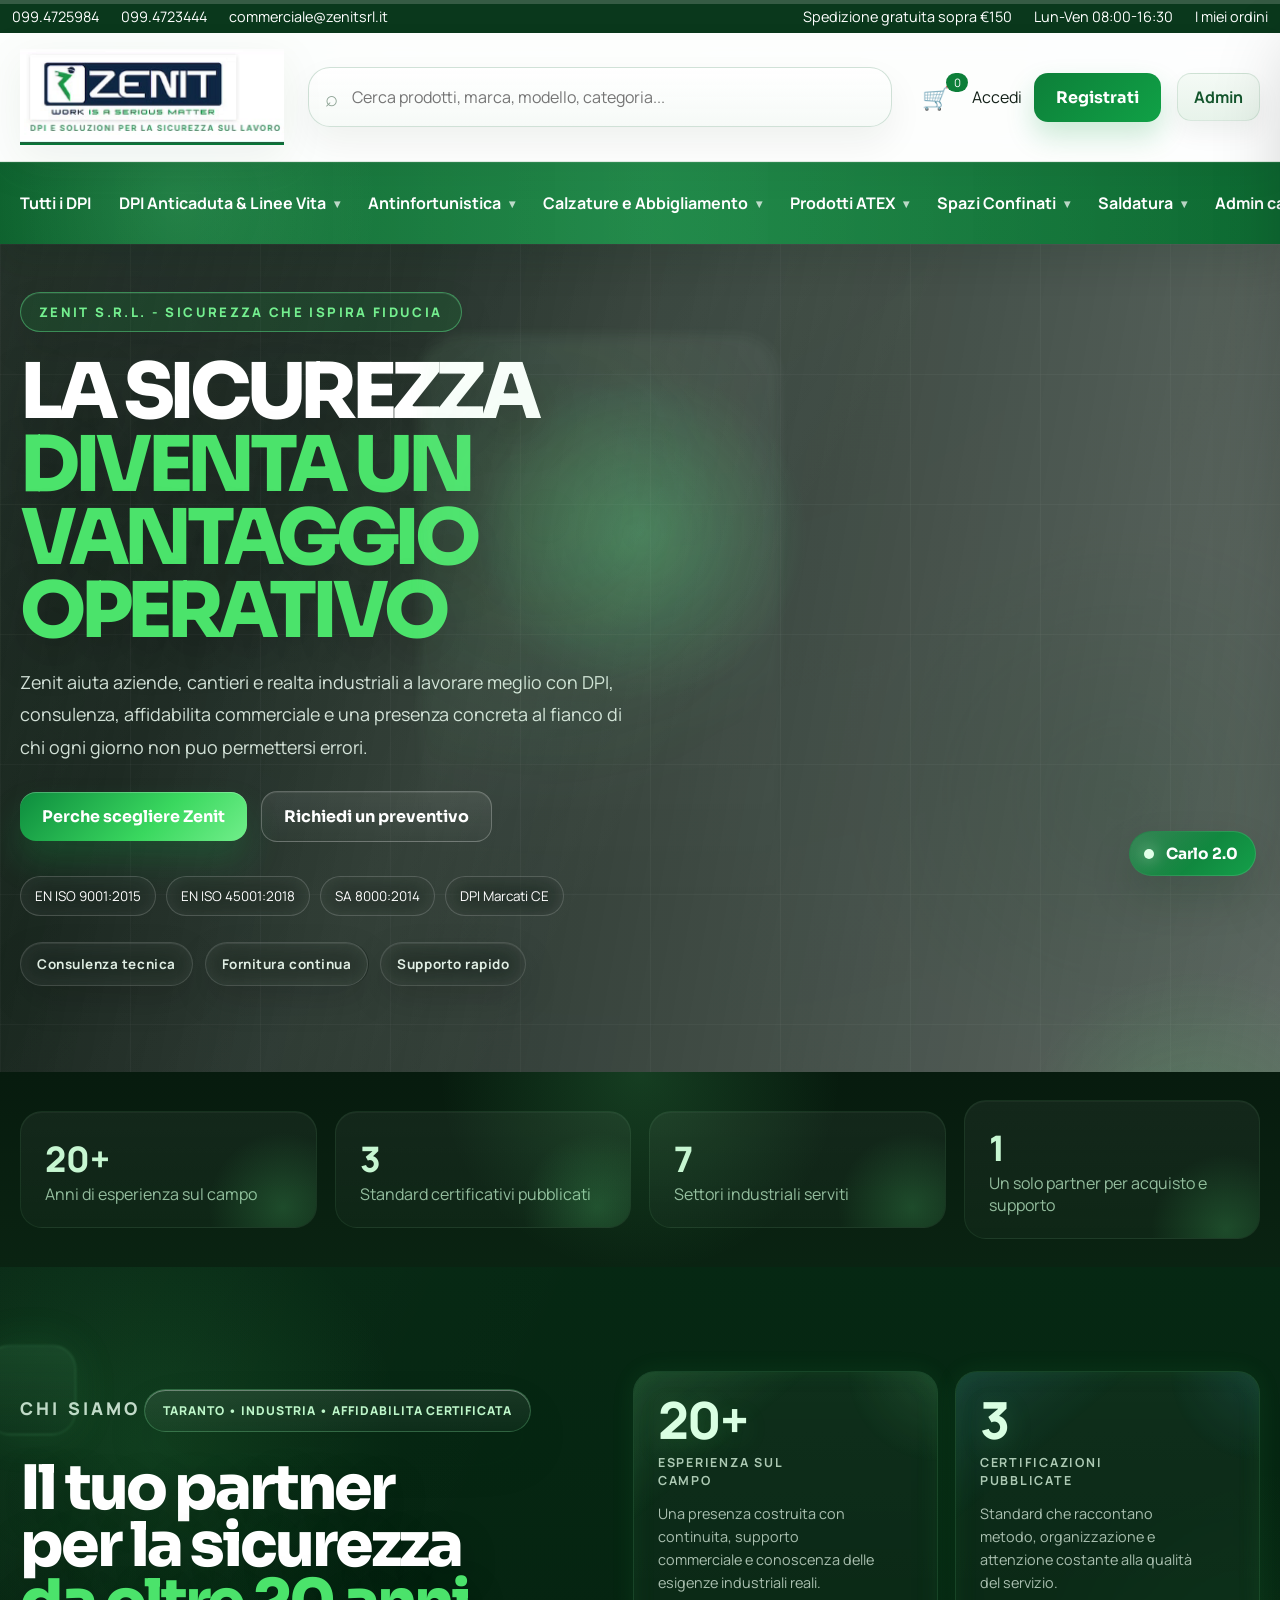
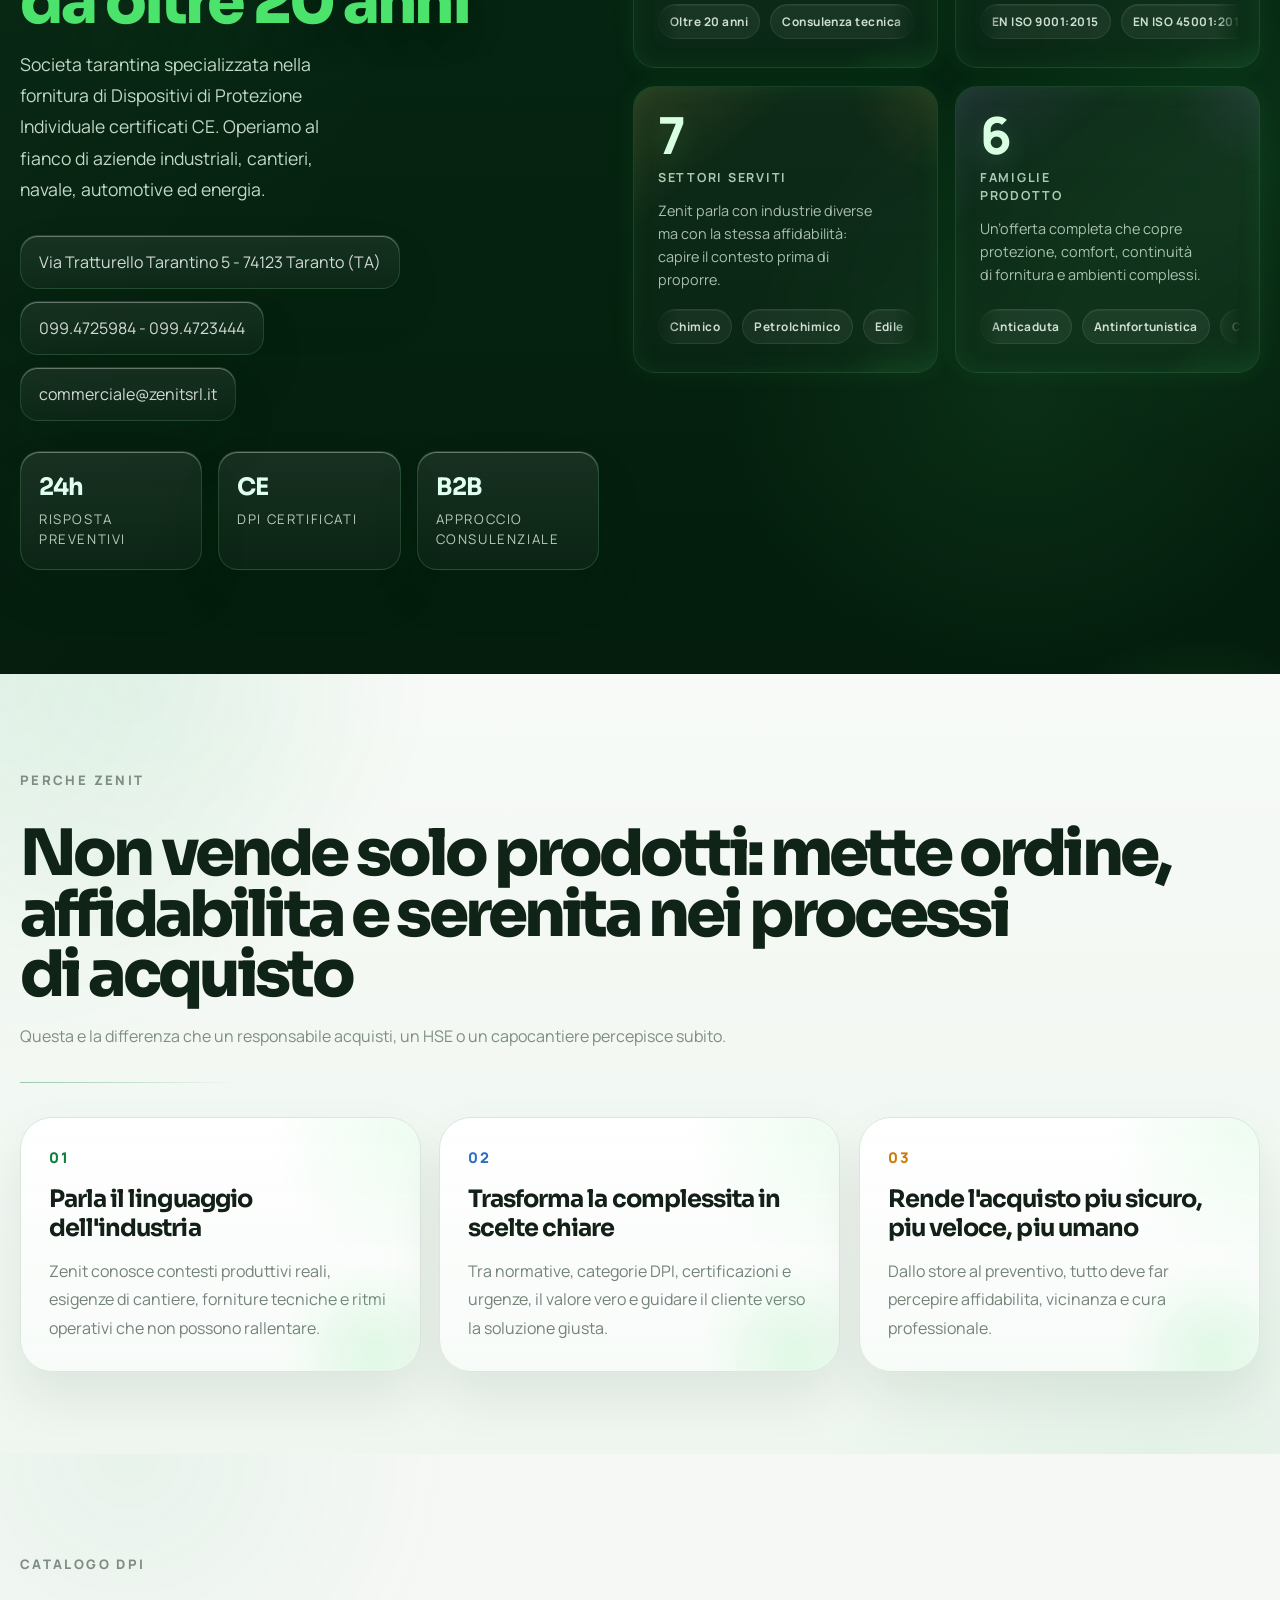
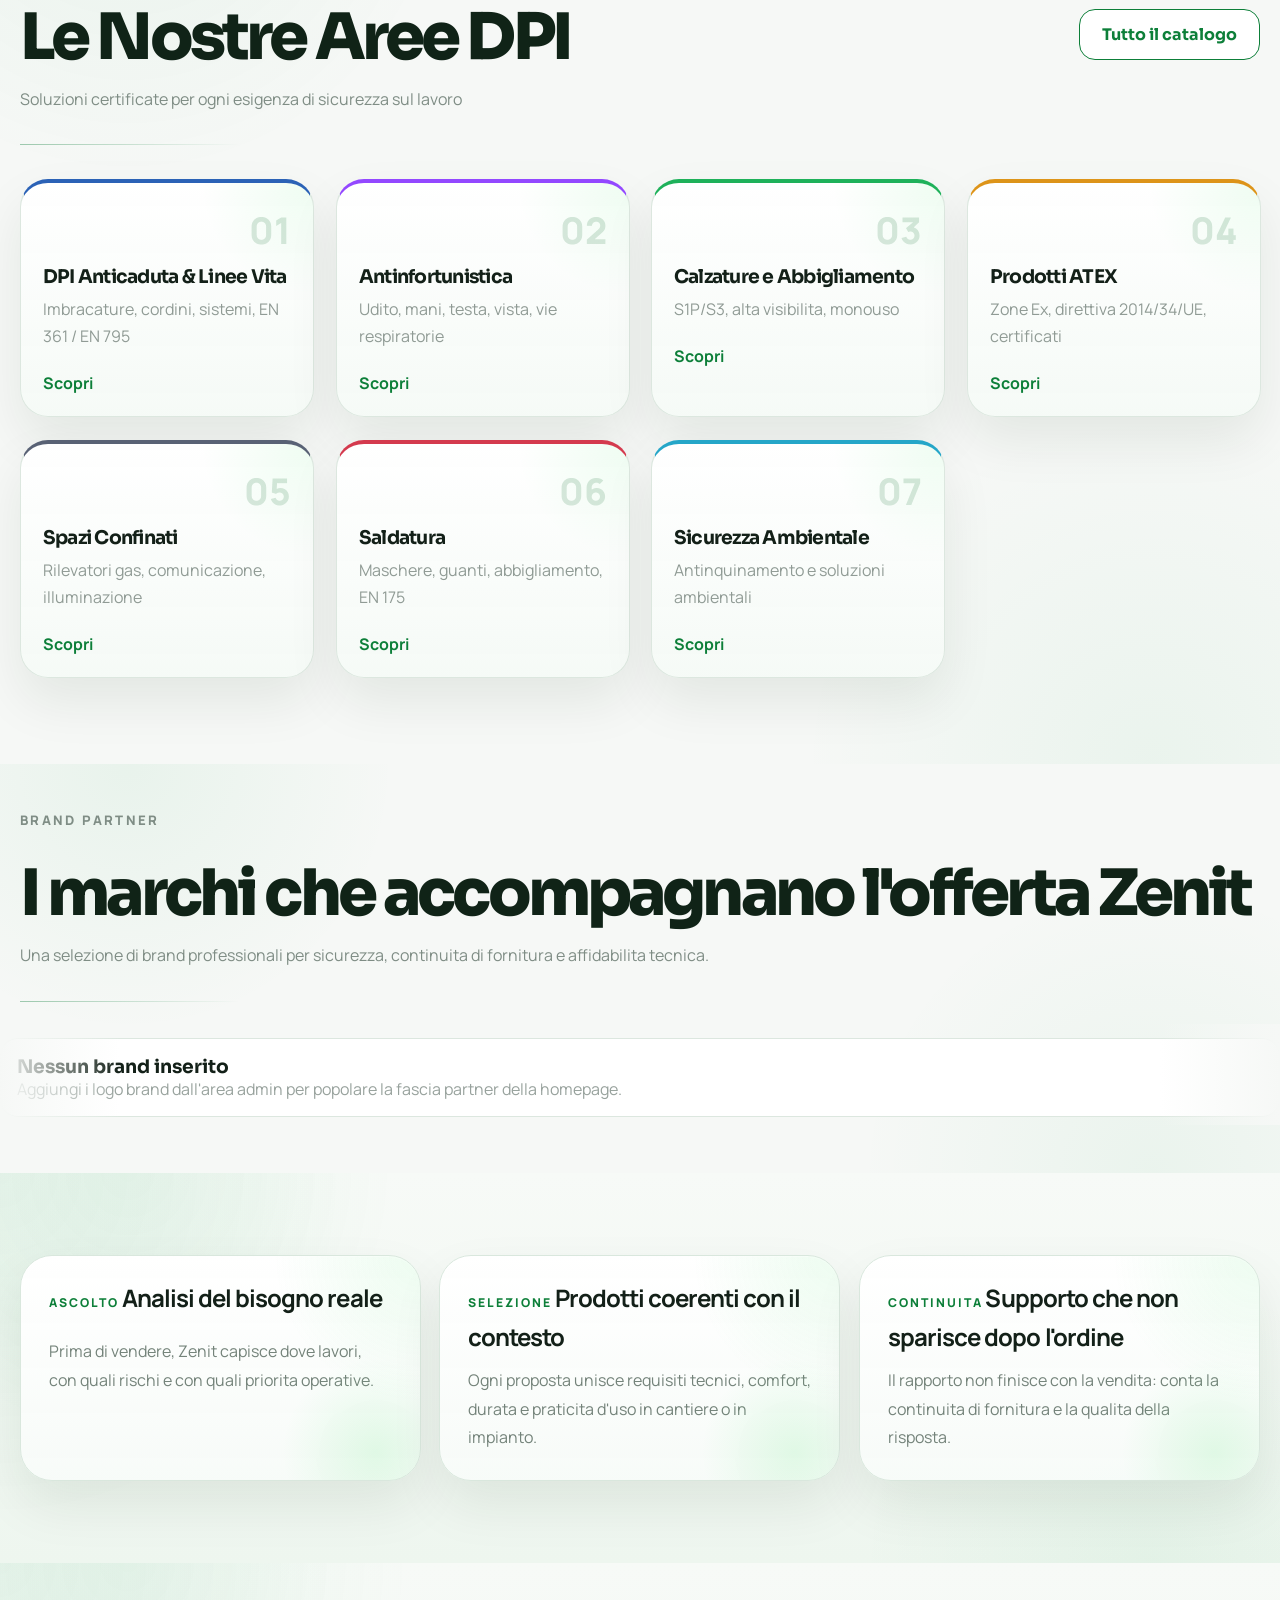
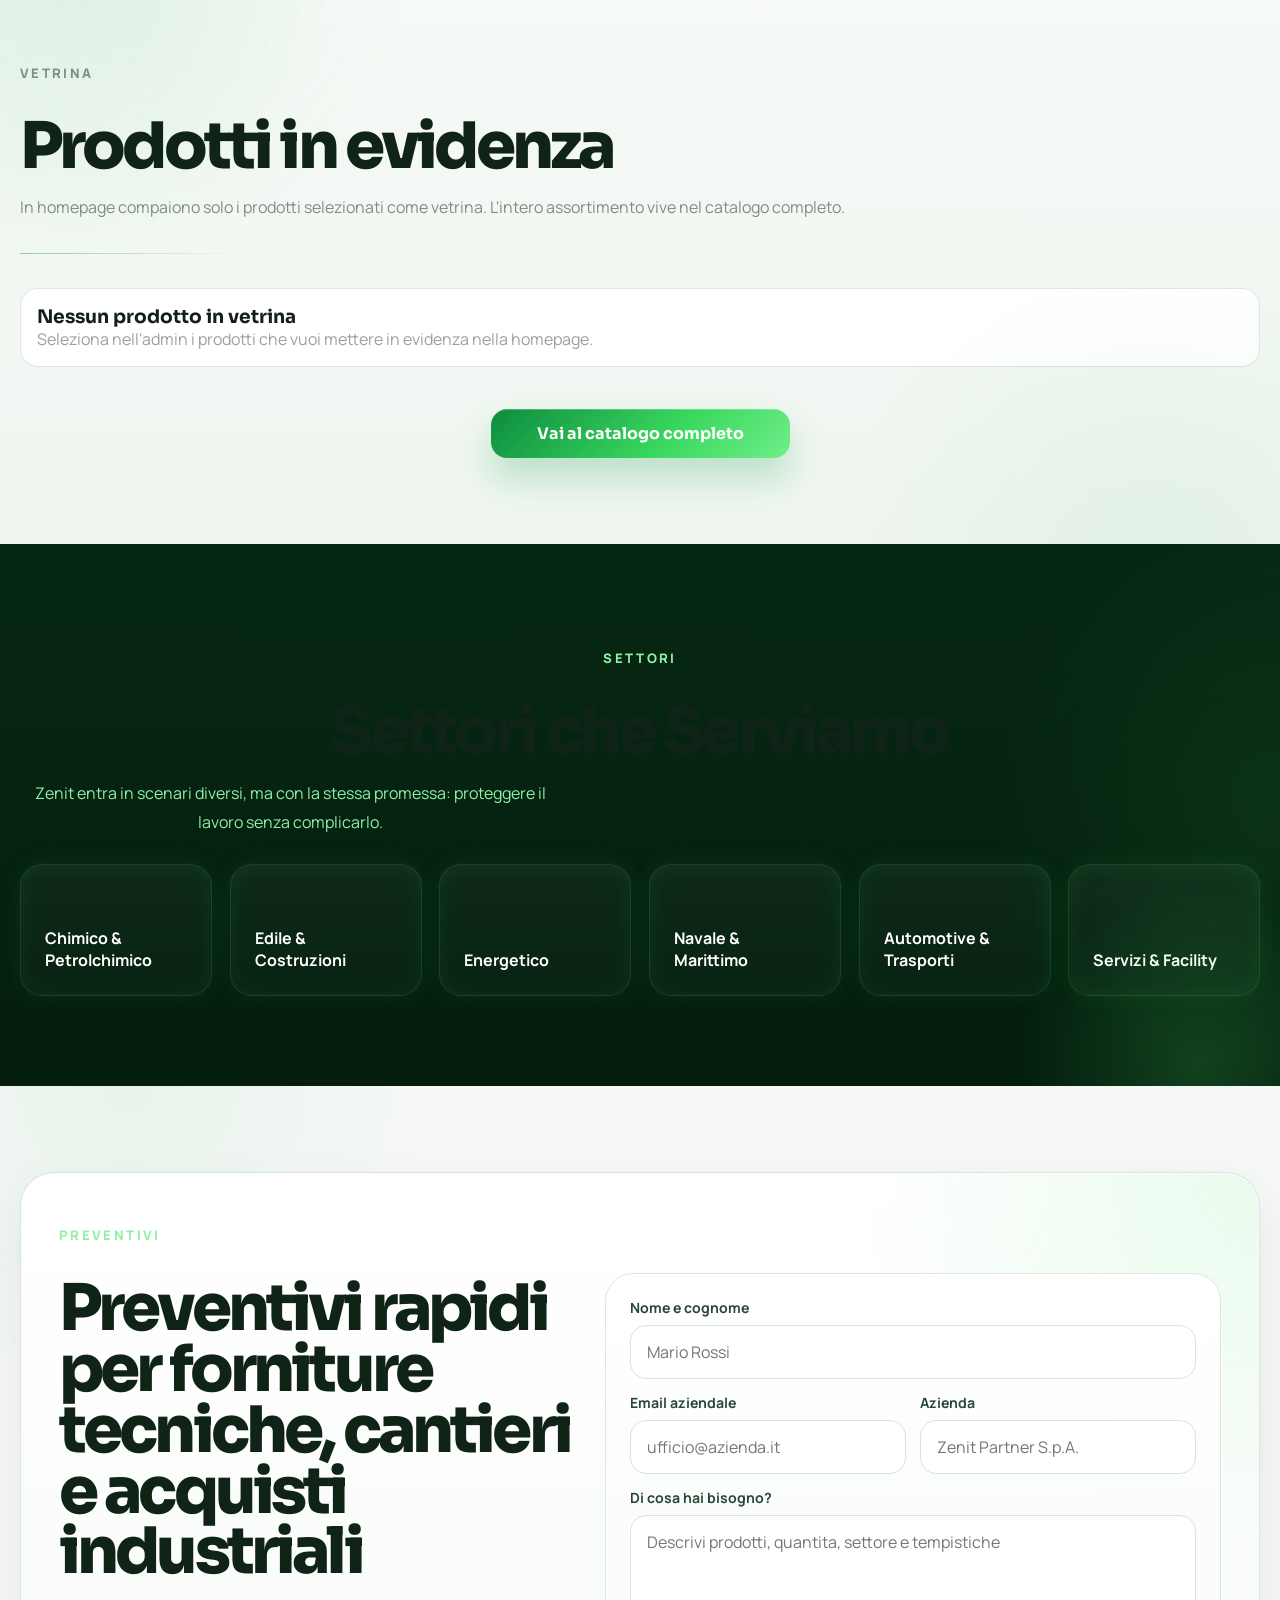
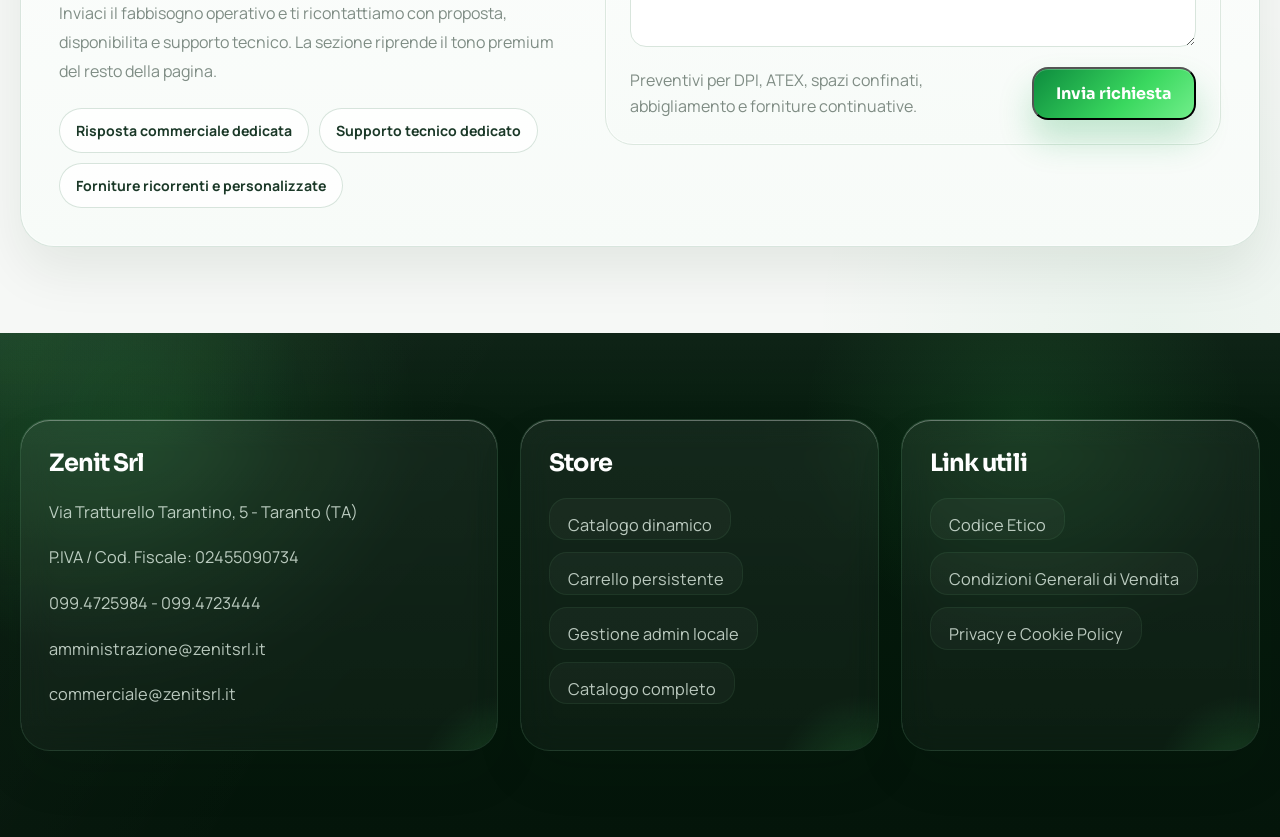
==== index.html @ 2240c5aa "Simplify hero and refine layout" ====
<!DOCTYPE html>
<html lang="it">
  <head>
    <meta charset="UTF-8" />
    <meta name="viewport" content="width=device-width, initial-scale=1.0" />
    <title>Zenit Srl | DPI e Store B2B</title>
    <meta
      name="description"
      content="Zenit Srl: DPI, anticaduta, antinfortunistica, ATEX, spazi confinati e store B2B con catalogo dinamico."
    />
    <meta name="robots" content="index, follow, max-image-preview:large, max-snippet:-1, max-video-preview:-1" />
    <link rel="canonical" href="https://zenitsrl.up.railway.app/" />
    <meta property="og:locale" content="it_IT" />
    <meta property="og:type" content="website" />
    <meta property="og:title" content="Zenit Srl | DPI e Store B2B" />
    <meta
      property="og:description"
      content="Zenit Srl fornisce DPI certificati, anticaduta, ATEX, spazi confinati e sicurezza industriale con store B2B dedicato."
    />
    <meta property="og:url" content="https://zenitsrl.up.railway.app/" />
    <meta property="og:site_name" content="Zenit Srl" />
    <meta property="og:image" content="https://zenitsrl.up.railway.app/zenit-logo-crop.png" />
    <meta name="twitter:card" content="summary_large_image" />
    <meta name="twitter:title" content="Zenit Srl | DPI e Store B2B" />
    <meta
      name="twitter:description"
      content="DPI certificati, anticaduta, ATEX, spazi confinati e catalogo professionale per aziende."
    />
    <meta name="twitter:image" content="https://zenitsrl.up.railway.app/zenit-logo-crop.png" />
    <script type="application/ld+json">
      {
        "@context": "https://schema.org",
        "@graph": [
          {
            "@type": "Organization",
            "@id": "https://zenitsrl.up.railway.app/#organization",
            "name": "Zenit Srl",
            "url": "https://zenitsrl.up.railway.app/",
            "logo": "https://zenitsrl.up.railway.app/zenit-logo-crop.png",
            "email": "commerciale@zenitsrl.it",
            "telephone": "+39-099-4725984",
            "sameAs": [
              "https://www.zenitsrl.it/"
            ]
          },
          {
            "@type": "LocalBusiness",
            "@id": "https://zenitsrl.up.railway.app/#localbusiness",
            "name": "Zenit Srl",
            "image": "https://zenitsrl.up.railway.app/zenit-logo-crop.png",
            "url": "https://zenitsrl.up.railway.app/",
            "telephone": "+39-099-4725984",
            "email": "commerciale@zenitsrl.it",
            "address": {
              "@type": "PostalAddress",
              "streetAddress": "Via Tratturello Tarantino, 5",
              "addressLocality": "Taranto",
              "postalCode": "74123",
              "addressRegion": "TA",
              "addressCountry": "IT"
            },
            "openingHours": "Mo-Fr 08:00-16:30",
            "areaServed": "IT",
            "priceRange": "EUR"
          },
          {
            "@type": "WebSite",
            "@id": "https://zenitsrl.up.railway.app/#website",
            "url": "https://zenitsrl.up.railway.app/",
            "name": "Zenit Srl",
            "publisher": {
              "@id": "https://zenitsrl.up.railway.app/#organization"
            },
            "inLanguage": "it-IT"
          }
        ]
      }
    </script>
    <link rel="preconnect" href="https://fonts.googleapis.com" />
    <link rel="preconnect" href="https://fonts.gstatic.com" crossorigin />
    <link
      href="https://fonts.googleapis.com/css2?family=Manrope:wght@400;500;600;700;800&family=Sora:wght@500;600;700;800&display=swap"
      rel="stylesheet"
    />
    <link rel="stylesheet" href="styles.css?v=20260418-adminframes" />
  </head>
  <body data-page="home">
    <div class="scroll-progress" aria-hidden="true">
      <span id="scroll-progress-bar"></span>
    </div>

    <div class="top-strip">
      <div class="top-strip__inner">
        <div class="top-strip__group">
          <span>099.4725984</span>
          <span>099.4723444</span>
          <span>commerciale@zenitsrl.it</span>
        </div>
        <div class="top-strip__group">
          <span>Spedizione gratuita sopra &euro;150</span>
          <span>Lun-Ven 08:00-16:30</span>
          <a href="ordini.html">I miei ordini</a>
        </div>
      </div>
    </div>

    <header class="main-header">
      <div class="container header-row">
        <a class="logo-block" href="#top" aria-label="Zenit Srl">
          <img class="logo-image" src="zenit-logo-crop.png" alt="Logo Zenit Srl" />
        </a>

        <label class="search-shell" aria-label="Cerca prodotti">
          <span class="search-icon">&#8981;</span>
          <input id="search-input" type="search" placeholder="Cerca prodotti, marca, modello, categoria..." />
        </label>

        <div class="header-cta">
          <button class="icon-cart" id="cart-button" type="button" aria-label="Apri carrello">
            &#128722;
            <span id="cart-count">0</span>
          </button>
          <div class="user-session" id="user-session"></div>
          <a class="ghost-button" href="admin-login.html">Admin</a>
        </div>
      </div>
    </header>

    <div class="mobile-catalog-toggle-wrap">
      <div class="container">
        <button class="mobile-catalog-toggle" id="catalog-nav-toggle" type="button" aria-expanded="false" aria-controls="catalog-nav">
          <span>Categorie</span>
        </button>
      </div>
    </div>

    <nav class="catalog-nav" id="catalog-nav">
      <div class="container catalog-nav__inner">
        <div class="nav-item nav-item--simple">
          <a class="nav-trigger nav-trigger--link" href="catalogo.html">Tutti i DPI</a>
        </div>

        <div class="nav-item">
          <button class="nav-trigger" type="button">DPI Anticaduta & Linee Vita</button>
          <div class="nav-dropdown">
            <div class="nav-dropdown__grid">
              <article>
                <span>Imbracature</span>
                <a href="catalogo.html?categoria=Anticaduta">Imbracature base</a>
                <a href="catalogo.html?categoria=Anticaduta">Imbracature professionali</a>
                <a href="catalogo.html?categoria=Anticaduta">Kit completi</a>
              </article>
              <article>
                <span>Sistemi</span>
                <a href="catalogo.html?categoria=Anticaduta">Cordini</a>
                <a href="catalogo.html?categoria=Anticaduta">Connettori</a>
                <a href="catalogo.html?categoria=Anticaduta">Ancoraggi e linee vita</a>
              </article>
            </div>
          </div>
        </div>

        <div class="nav-item">
          <button class="nav-trigger" type="button">Antinfortunistica</button>
          <div class="nav-dropdown">
            <div class="nav-dropdown__grid">
              <article>
                <span>Protezione personale</span>
                <a href="catalogo.html?categoria=Antinfortunistica">Testa</a>
                <a href="catalogo.html?categoria=Antinfortunistica">Vista</a>
                <a href="catalogo.html?categoria=Antinfortunistica">Udito</a>
              </article>
              <article>
                <span>Protezione operativa</span>
                <a href="catalogo.html?categoria=Antinfortunistica">Mani</a>
                <a href="catalogo.html?categoria=Antinfortunistica">Vie respiratorie</a>
                <a href="catalogo.html?categoria=Antinfortunistica">Monouso</a>
              </article>
            </div>
          </div>
        </div>

        <div class="nav-item">
          <button class="nav-trigger" type="button">Calzature e Abbigliamento</button>
          <div class="nav-dropdown">
            <div class="nav-dropdown__grid">
              <article>
                <span>Calzature</span>
                <a href="catalogo.html?categoria=Calzature%20e%20Abbigliamento">S1P</a>
                <a href="catalogo.html?categoria=Calzature%20e%20Abbigliamento">S3</a>
                <a href="catalogo.html?categoria=Calzature%20e%20Abbigliamento">Alte prestazioni</a>
              </article>
              <article>
                <span>Abbigliamento</span>
                <a href="catalogo.html?categoria=Calzature%20e%20Abbigliamento">Alta visibilita</a>
                <a href="catalogo.html?categoria=Calzature%20e%20Abbigliamento">Tecnico da cantiere</a>
                <a href="catalogo.html?categoria=Calzature%20e%20Abbigliamento">Multiprotezione</a>
              </article>
            </div>
          </div>
        </div>

        <div class="nav-item">
          <button class="nav-trigger" type="button">Prodotti ATEX</button>
          <div class="nav-dropdown">
            <div class="nav-dropdown__grid">
              <article>
                <span>Rilevazione</span>
                <a href="catalogo.html?categoria=ATEX">Rilevatori gas</a>
                <a href="catalogo.html?categoria=ATEX">Monitoraggio</a>
                <a href="catalogo.html?categoria=ATEX">Accessori certificati</a>
              </article>
              <article>
                <span>Ambienti Ex</span>
                <a href="catalogo.html?categoria=ATEX">Illuminazione ATEX</a>
                <a href="catalogo.html?categoria=ATEX">Strumentazione</a>
                <a href="catalogo.html?categoria=ATEX">Dispositivi portatili</a>
              </article>
            </div>
          </div>
        </div>

        <div class="nav-item">
          <button class="nav-trigger" type="button">Spazi Confinati</button>
          <div class="nav-dropdown">
            <div class="nav-dropdown__grid">
              <article>
                <span>Accesso e recupero</span>
                <a href="catalogo.html?categoria=Spazi%20Confinati">Treppiedi e davit</a>
                <a href="catalogo.html?categoria=Spazi%20Confinati">Recuperatori</a>
                <a href="catalogo.html?categoria=Spazi%20Confinati">Kit evacuazione</a>
              </article>
              <article>
                <span>Supporto operativo</span>
                <a href="catalogo.html?categoria=Spazi%20Confinati">Comunicazione</a>
                <a href="catalogo.html?categoria=Spazi%20Confinati">Ventilazione</a>
                <a href="catalogo.html?categoria=Spazi%20Confinati">Illuminazione</a>
              </article>
            </div>
          </div>
        </div>

        <div class="nav-item">
          <button class="nav-trigger" type="button">Saldatura</button>
          <div class="nav-dropdown">
            <div class="nav-dropdown__grid">
              <article>
                <span>Protezione saldatore</span>
                <a href="catalogo.html?categoria=Saldatura">Maschere</a>
                <a href="catalogo.html?categoria=Saldatura">Guanti</a>
                <a href="catalogo.html?categoria=Saldatura">Abbigliamento</a>
              </article>
              <article>
                <span>Complementi</span>
                <a href="catalogo.html?categoria=Saldatura">Consumabili</a>
                <a href="catalogo.html?categoria=Saldatura">Accessori</a>
                <a href="catalogo.html?categoria=Saldatura">Protezione area lavoro</a>
              </article>
            </div>
          </div>
        </div>

        <div class="nav-item nav-item--simple">
          <a class="nav-trigger nav-trigger--link" href="admin-login.html">Admin catalogo</a>
        </div>
      </div>
    </nav>

    <main id="top">
      <section class="hero reveal">
        <div class="container hero__inner">
          <div class="hero-copy">
            <span class="pill">ZENIT S.R.L. - SICUREZZA CHE ISPIRA FIDUCIA</span>
            <h1>
              LA SICUREZZA
              <span>DIVENTA UN VANTAGGIO OPERATIVO</span>
            </h1>
            <p>
              Zenit aiuta aziende, cantieri e realta industriali a lavorare meglio con DPI, consulenza,
              affidabilita commerciale e una presenza concreta al fianco di chi ogni giorno non puo permettersi errori.
            </p>
            <div class="hero-actions">
              <a class="primary-button" href="#why-zenit">Perche scegliere Zenit</a>
              <a class="secondary-button" href="#preventivo">Richiedi un preventivo</a>
            </div>
            <div class="cert-pill-row">
              <span>EN ISO 9001:2015</span>
              <span>EN ISO 45001:2018</span>
              <span>SA 8000:2014</span>
              <span>DPI Marcati CE</span>
            </div>
            <div class="hero-trust-strip" aria-label="Punti di forza Zenit">
              <span>Consulenza tecnica</span>
              <span>Fornitura continua</span>
              <span>Supporto rapido</span>
            </div>
          </div>
        </div>
      </section>

      <section class="stats-band reveal">
        <div class="container stats-band__inner">
          <article><strong>20+</strong><span>Anni di esperienza sul campo</span></article>
          <article><strong>3</strong><span>Standard certificativi pubblicati</span></article>
          <article><strong>7</strong><span>Settori industriali serviti</span></article>
          <article><strong>1</strong><span>Un solo partner per acquisto e supporto</span></article>
        </div>
      </section>

      <section class="dark-story reveal" id="chi-siamo">
        <div class="container dark-story__inner">
          <div class="dark-story__copy">
            <p class="section-kicker">Chi siamo</p>
            <span class="story-badge">Taranto • Industria • Affidabilita certificata</span>
            <h2>Il tuo partner<br />per la sicurezza<br /><span>da oltre 20 anni</span></h2>
            <p>
              Societa tarantina specializzata nella fornitura di Dispositivi di Protezione Individuale
              certificati CE. Operiamo al fianco di aziende industriali, cantieri, navale, automotive ed energia.
            </p>
            <div class="contact-mini">
              <span>Via Tratturello Tarantino 5 - 74123 Taranto (TA)</span>
              <span>099.4725984 - 099.4723444</span>
              <span>commerciale@zenitsrl.it</span>
            </div>
            <div class="story-trust-rail" aria-label="Punti di forza Zenit">
              <article>
                <strong>24h</strong>
                <span>Risposta preventivi</span>
              </article>
              <article>
                <strong>CE</strong>
                <span>DPI certificati</span>
              </article>
              <article>
                <strong>B2B</strong>
                <span>Approccio consulenziale</span>
              </article>
            </div>
          </div>
          <div class="dark-story__stats">
            <article class="story-stat-card story-stat-card--experience">
              <strong class="count-up" data-count="20" data-suffix="+">20+</strong>
              <span>Esperienza sul campo</span>
              <p>Una presenza costruita con continuita, supporto commerciale e conoscenza delle esigenze industriali reali.</p>
              <div class="story-scroll">
                <div class="story-scroll__track">
                  <em>Oltre 20 anni</em>
                  <em>Consulenza tecnica</em>
                  <em>Supporto operativo</em>
                  <em>Affiancamento commerciale</em>
                  <em>Risposte rapide</em>
                  <em>Oltre 20 anni</em>
                  <em>Consulenza tecnica</em>
                  <em>Supporto operativo</em>
                </div>
              </div>
            </article>
            <article class="story-stat-card story-stat-card--certs">
              <strong class="count-up" data-count="3">3</strong>
              <span>Certificazioni pubblicate</span>
              <p>Standard che raccontano metodo, organizzazione e attenzione costante alla qualità del servizio.</p>
              <div class="story-scroll">
                <div class="story-scroll__track">
                  <em>EN ISO 9001:2015</em>
                  <em>EN ISO 45001:2018</em>
                  <em>SA 8000:2014</em>
                  <em>EN ISO 9001:2015</em>
                  <em>EN ISO 45001:2018</em>
                  <em>SA 8000:2014</em>
                </div>
              </div>
            </article>
            <article class="story-stat-card story-stat-card--sectors">
              <strong class="count-up" data-count="7">7</strong>
              <span>Settori serviti</span>
              <p>Zenit parla con industrie diverse ma con la stessa affidabilità: capire il contesto prima di proporre.</p>
              <div class="story-scroll">
                <div class="story-scroll__track">
                  <em>Chimico</em>
                  <em>Petrolchimico</em>
                  <em>Edile</em>
                  <em>Energetico</em>
                  <em>Navale</em>
                  <em>Automotive</em>
                  <em>Servizi</em>
                  <em>Chimico</em>
                  <em>Petrolchimico</em>
                </div>
              </div>
            </article>
            <article class="story-stat-card story-stat-card--families">
              <strong class="count-up" data-count="6">6</strong>
              <span>Famiglie prodotto</span>
              <p>Un’offerta completa che copre protezione, comfort, continuità di fornitura e ambienti complessi.</p>
              <div class="story-scroll">
                <div class="story-scroll__track">
                  <em>Anticaduta</em>
                  <em>Antinfortunistica</em>
                  <em>Calzature</em>
                  <em>ATEX</em>
                  <em>Spazi confinati</em>
                  <em>Saldatura</em>
                  <em>Anticaduta</em>
                  <em>Antinfortunistica</em>
                </div>
              </div>
            </article>
          </div>
        </div>
      </section>

      <section class="love-grid reveal" id="why-zenit">
        <div class="container">
          <div class="section-head section-head--stacked">
            <div>
              <p class="section-kicker">Perche Zenit</p>
              <h2>Non vende solo prodotti: mette ordine, affidabilita e serenita nei processi di acquisto</h2>
              <p>Questa e la differenza che un responsabile acquisti, un HSE o un capocantiere percepisce subito.</p>
            </div>
          </div>
          <div class="love-grid__cards">
            <article class="love-card love-card--emerald">
              <span>01</span>
              <h3>Parla il linguaggio dell'industria</h3>
              <p>Zenit conosce contesti produttivi reali, esigenze di cantiere, forniture tecniche e ritmi operativi che non possono rallentare.</p>
            </article>
            <article class="love-card love-card--ice">
              <span>02</span>
              <h3>Trasforma la complessita in scelte chiare</h3>
              <p>Tra normative, categorie DPI, certificazioni e urgenze, il valore vero e guidare il cliente verso la soluzione giusta.</p>
            </article>
            <article class="love-card love-card--amber">
              <span>03</span>
              <h3>Rende l'acquisto piu sicuro, piu veloce, piu umano</h3>
              <p>Dallo store al preventivo, tutto deve far percepire affidabilita, vicinanza e cura professionale.</p>
            </article>
          </div>
        </div>
      </section>

      <section class="areas reveal" id="aree">
        <div class="container">
          <div class="section-head">
            <div>
              <p class="section-kicker">Catalogo DPI</p>
              <h2>Le Nostre Aree DPI</h2>
              <p>Soluzioni certificate per ogni esigenza di sicurezza sul lavoro</p>
            </div>
            <a class="outline-button" href="catalogo.html">Tutto il catalogo</a>
          </div>
          <div class="areas-grid">
            <article class="area-card tone-blue"><span>01</span><h3>DPI Anticaduta & Linee Vita</h3><p>Imbracature, cordini, sistemi, EN 361 / EN 795</p><a href="catalogo.html?categoria=Anticaduta">Scopri</a></article>
            <article class="area-card tone-purple"><span>02</span><h3>Antinfortunistica</h3><p>Udito, mani, testa, vista, vie respiratorie</p><a href="catalogo.html?categoria=Antinfortunistica">Scopri</a></article>
            <article class="area-card tone-green"><span>03</span><h3>Calzature e Abbigliamento</h3><p>S1P/S3, alta visibilita, monouso</p><a href="catalogo.html?categoria=Calzature%20e%20Abbigliamento">Scopri</a></article>
            <article class="area-card tone-amber"><span>04</span><h3>Prodotti ATEX</h3><p>Zone Ex, direttiva 2014/34/UE, certificati</p><a href="catalogo.html?categoria=ATEX">Scopri</a></article>
            <article class="area-card tone-slate"><span>05</span><h3>Spazi Confinati</h3><p>Rilevatori gas, comunicazione, illuminazione</p><a href="catalogo.html?categoria=Spazi%20Confinati">Scopri</a></article>
            <article class="area-card tone-rose"><span>06</span><h3>Saldatura</h3><p>Maschere, guanti, abbigliamento, EN 175</p><a href="catalogo.html?categoria=Saldatura">Scopri</a></article>
            <article class="area-card tone-cyan"><span>07</span><h3>Sicurezza Ambientale</h3><p>Antinquinamento e soluzioni ambientali</p><a href="catalogo.html">Scopri</a></article>
          </div>
        </div>
      </section>

      <section class="brands-strip reveal">
        <div class="container">
          <div class="section-head section-head--stacked brands-head">
            <div>
              <p class="section-kicker">Brand partner</p>
              <h2>I marchi che accompagnano l'offerta Zenit</h2>
              <p>Una selezione di brand professionali per sicurezza, continuita di fornitura e affidabilita tecnica.</p>
            </div>
          </div>
        </div>
        <div class="brands-marquee" aria-label="Brand partner Zenit">
          <div class="brands-track" id="brands-track"></div>
        </div>
      </section>

      <section class="method-strip reveal">
        <div class="container method-strip__inner">
          <article>
            <span>Ascolto</span>
            <strong>Analisi del bisogno reale</strong>
            <p>Prima di vendere, Zenit capisce dove lavori, con quali rischi e con quali priorita operative.</p>
          </article>
          <article>
            <span>Selezione</span>
            <strong>Prodotti coerenti con il contesto</strong>
            <p>Ogni proposta unisce requisiti tecnici, comfort, durata e praticita d'uso in cantiere o in impianto.</p>
          </article>
          <article>
            <span>Continuita</span>
            <strong>Supporto che non sparisce dopo l'ordine</strong>
            <p>Il rapporto non finisce con la vendita: conta la continuita di fornitura e la qualita della risposta.</p>
          </article>
        </div>
      </section>

      <section class="featured reveal" id="featured">
        <div class="container">
          <div class="section-head">
            <div>
              <p class="section-kicker">Vetrina</p>
              <h2>Prodotti in evidenza</h2>
              <p>In homepage compaiono solo i prodotti selezionati come vetrina. L'intero assortimento vive nel catalogo completo.</p>
            </div>
          </div>
          <div class="product-grid" id="product-grid" aria-live="polite"></div>
          <div class="featured-cta">
            <a class="primary-button large" href="catalogo.html">Vai al catalogo completo</a>
          </div>
        </div>
      </section>

      <section class="sectors reveal" id="settori">
        <div class="container">
          <div class="sectors-head">
            <p class="section-kicker">Settori</p>
            <h2>Settori che Serviamo</h2>
            <p>Zenit entra in scenari diversi, ma con la stessa promessa: proteggere il lavoro senza complicarlo.</p>
          </div>
          <div class="sectors-grid">
            <article><strong>Chimico & Petrolchimico</strong></article>
            <article><strong>Edile & Costruzioni</strong></article>
            <article><strong>Energetico</strong></article>
            <article><strong>Navale & Marittimo</strong></article>
            <article><strong>Automotive & Trasporti</strong></article>
            <article><strong>Servizi & Facility</strong></article>
          </div>
        </div>
      </section>

      <section class="quote-panel reveal" id="preventivo">
        <div class="container quote-panel__inner">
          <div class="quote-panel__copy">
            <p class="section-kicker">Preventivi</p>
            <h2>Preventivi rapidi per forniture tecniche, cantieri e acquisti industriali</h2>
            <p>
              Inviaci il fabbisogno operativo e ti ricontattiamo con proposta, disponibilita e supporto
              tecnico. La sezione riprende il tono premium del resto della pagina.
            </p>
            <div class="quote-benefits">
              <span>Risposta commerciale dedicata</span>
              <span>Supporto tecnico dedicato</span>
              <span>Forniture ricorrenti e personalizzate</span>
            </div>
          </div>
          <form class="quote-form quote-form--card">
            <div class="form-field full-span">
              <label for="quote-name">Nome e cognome</label>
              <input id="quote-name" type="text" placeholder="Mario Rossi" aria-label="Nome e cognome" />
            </div>
            <div class="form-field">
              <label for="quote-email">Email aziendale</label>
              <input id="quote-email" type="email" placeholder="ufficio@azienda.it" aria-label="Email aziendale" />
            </div>
            <div class="form-field">
              <label for="quote-company">Azienda</label>
              <input id="quote-company" type="text" placeholder="Zenit Partner S.p.A." aria-label="Azienda" />
            </div>
            <div class="form-field full-span">
              <label for="quote-request">Di cosa hai bisogno?</label>
              <textarea id="quote-request" placeholder="Descrivi prodotti, quantita, settore e tempistiche"></textarea>
            </div>
            <div class="quote-form__footer full-span">
              <p>Preventivi per DPI, ATEX, spazi confinati, abbigliamento e forniture continuative.</p>
              <button class="primary-button" type="button">Invia richiesta</button>
            </div>
          </form>
        </div>
      </section>

      <section class="admin-panel reveal" id="admin">
        <div class="container admin-panel__inner">
          <div class="admin-login-panel" id="admin-login">
            <div class="section-head section-head--admin">
              <div>
                <p class="section-kicker">Accesso admin</p>
                <h2>Apri la scheda admin riservata</h2>
                <p>Solo l'admin può creare, aggiornare o rimuovere i prodotti del catalogo pubblico.</p>
              </div>
            </div>
            <div class="admin-access-card">
              <a class="primary-button" href="admin-login.html">Apri login admin</a>
            </div>
            <div class="admin-login-card" id="admin-login-card" hidden>
              <form class="admin-login-form" id="admin-login-form" autocomplete="off">
                <div class="form-field">
                  <label for="admin-username">Username</label>
                  <input
                    id="admin-username"
                    name="username"
                    type="text"
                    required
                    placeholder="Inserisci username admin"
                    autocomplete="off"
                    autocapitalize="none"
                    autocorrect="off"
                    spellcheck="false"
                  />
                </div>
                <div class="form-field">
                  <label for="admin-password">Password</label>
                  <input
                    id="admin-password"
                    name="password"
                    type="password"
                    required
                    placeholder="Inserisci password"
                    autocomplete="new-password"
                  />
                </div>
                <div class="admin-login-form__footer">
                  <p id="admin-login-message">Inserisci le credenziali admin per sbloccare la gestione del catalogo.</p>
                  <button class="primary-button" type="submit">Accedi all'admin</button>
                </div>
              </form>
            </div>
          </div>

          <div class="admin-protected" id="admin-protected" hidden>
            <div class="section-head section-head--admin">
              <div>
                <p class="section-kicker">Admin</p>
                <h2>Gestione Catalogo</h2>
                <p>Aggiungi prodotti personalizzati del sito e falli comparire automaticamente nel catalogo pubblico.</p>
              </div>
              <button class="ghost-button" id="admin-logout" type="button">Esci</button>
            </div>
            <div class="admin-grid">
              <div class="admin-column">
                <form class="admin-form" id="admin-form">
                  <div class="form-field">
                    <label for="admin-name">Nome prodotto</label>
                    <input id="admin-name" name="name" type="text" required placeholder="Imbracatura anticaduta X-Pro" />
                  </div>
                  <div class="form-field">
                    <label for="admin-category">Categoria</label>
                    <input id="admin-category" name="category" type="text" required placeholder="Anticaduta" />
                  </div>
                  <div class="form-field">
                    <label for="admin-brand">Brand</label>
                    <input id="admin-brand" name="brand" type="text" required placeholder="IRUDEK" />
                  </div>
                  <div class="form-field">
                    <label for="admin-subtitle">Sottotitolo</label>
                    <input id="admin-subtitle" name="subtitle" type="text" placeholder="Imbracatura professionale" />
                  </div>
                  <div class="form-field">
                    <label for="admin-price">Prezzo (&euro;)</label>
                    <input id="admin-price" name="price" type="number" min="0" step="0.01" required placeholder="129" />
                  </div>
                  <div class="form-field">
                    <label for="admin-tags">Tag</label>
                    <input id="admin-tags" name="tags" type="text" placeholder="EN 361, TOP, ATEX" />
                  </div>
                  <div class="form-field full-span">
                    <label for="admin-description">Descrizione</label>
                    <textarea id="admin-description" name="description" placeholder="Caratteristiche, certificazioni, note tecniche"></textarea>
                  </div>
                  <div class="form-field full-span">
                    <label for="admin-image">URL immagine</label>
                    <input id="admin-image" name="image" type="url" placeholder="https://..." />
                  </div>
                  <div class="form-field full-span">
                    <label for="admin-image-file">Oppure carica immagine</label>
                    <input id="admin-image-file" name="imageFile" type="file" accept="image/*" />
                  </div>
                  <label class="admin-checkbox full-span" for="admin-showcase">
                    <input id="admin-showcase" name="showcase" type="checkbox" checked />
                    <span>Mostra questo prodotto nella vetrina della homepage</span>
                  </label>
                  <div class="admin-form__footer full-span">
                    <p>I prodotti vengono salvati nel browser. Puoi decidere se mostrarli solo nel catalogo completo oppure anche nella vetrina della home.</p>
                    <button class="primary-button" type="submit">Aggiungi prodotto</button>
                  </div>
                </form>

                <div class="admin-list-card">
                  <div class="admin-list-card__head">
                    <h3>Prodotti inseriti</h3>
                    <span id="admin-product-count">0 prodotti</span>
                  </div>
                  <div class="admin-product-list" id="admin-product-list"></div>
                </div>
              </div>

              <div class="admin-column">
                <form class="admin-form admin-form--brand" id="brand-form">
                  <div class="form-field">
                    <label for="brand-name">Nome brand</label>
                    <input id="brand-name" name="brandName" type="text" required placeholder="IRUDEK" />
                  </div>
                  <div class="form-field">
                    <label for="brand-label">Descrizione breve</label>
                    <input id="brand-label" name="brandLabel" type="text" placeholder="Anticaduta professionale" />
                  </div>
                  <div class="form-field full-span">
                    <label for="brand-website">Sito ufficiale brand</label>
                    <input id="brand-website" name="brandWebsite" type="url" placeholder="https://www.brand.com" />
                  </div>
                  <div class="form-field full-span">
                    <label for="brand-notes">Note conoscitive per Carlo 2.0</label>
                    <textarea
                      id="brand-notes"
                      name="brandNotes"
                      placeholder="Inserisci qui informazioni importanti trovate sul web: specializzazione, categorie forti, certificazioni, settori serviti..."
                    ></textarea>
                  </div>
                  <div class="form-field full-span">
                    <label for="brand-logo">URL logo brand</label>
                    <input id="brand-logo" name="brandLogo" type="url" placeholder="https://..." />
                  </div>
                  <div class="form-field full-span">
                    <label for="brand-logo-file">Oppure carica logo brand</label>
                    <input id="brand-logo-file" name="brandLogoFile" type="file" accept="image/*" />
                  </div>
                  <div class="admin-form__footer full-span">
                    <p>I brand aggiunti qui scorrono nella fascia partner della homepage con il loro logo.</p>
                    <button class="primary-button" type="submit">Aggiungi brand</button>
                  </div>
                </form>

                <div class="admin-list-card">
                  <div class="admin-list-card__head">
                    <h3>Brand inseriti</h3>
                    <span id="brand-count">0 brand</span>
                  </div>
                  <div class="admin-brand-list" id="admin-brand-list"></div>
                </div>
              </div>
            </div>
          </div>
        </div>
      </section>

      <footer class="site-footer reveal" id="contatti">
        <div class="container footer-grid">
          <div class="footer-card footer-card--company">
            <h3>Zenit Srl</h3>
            <p>Via Tratturello Tarantino, 5 - Taranto (TA)</p>
            <p>P.IVA / Cod. Fiscale: 02455090734</p>
            <p><a href="tel:+390994725984">099.4725984</a> - <a href="tel:+390994723444">099.4723444</a></p>
            <p><a href="mailto:amministrazione@zenitsrl.it">amministrazione@zenitsrl.it</a></p>
            <p><a href="mailto:commerciale@zenitsrl.it">commerciale@zenitsrl.it</a></p>
          </div>
          <div class="footer-card" id="store-bottom">
            <h3>Store</h3>
            <div class="footer-links">
              <a href="#featured">Catalogo dinamico</a>
              <a href="#cart-drawer" data-open-cart="true">Carrello persistente</a>
              <a href="admin-login.html">Gestione admin locale</a>
              <a href="catalogo.html">Catalogo completo</a>
            </div>
          </div>
          <div class="footer-card">
            <h3>Link utili</h3>
            <div class="footer-links">
              <a href="mailto:commerciale@zenitsrl.it?subject=Richiesta%20Codice%20Etico%20Zenit">Codice Etico</a>
              <a href="mailto:commerciale@zenitsrl.it?subject=Richiesta%20Condizioni%20Generali%20di%20Vendita%20Zenit">Condizioni Generali di Vendita</a>
              <a href="mailto:commerciale@zenitsrl.it?subject=Richiesta%20Privacy%20e%20Cookie%20Policy%20Zenit">Privacy e Cookie Policy</a>
            </div>
          </div>
        </div>
      </footer>
    </main>

    <aside class="cart-drawer" id="cart-drawer" aria-hidden="true">
      <div class="cart-drawer__header">
        <div><p class="section-kicker">Store</p><h2>Carrello</h2></div>
        <button class="close-cart" id="close-cart" type="button" aria-label="Chiudi carrello">&times;</button>
      </div>
      <div class="cart-items" id="cart-items"></div>
      <div class="cart-summary">
        <div><span>Totale</span><strong id="cart-total">&euro;0,00</strong></div>
        <button class="primary-button full-width" id="cart-checkout-button" type="button">Procedi con la richiesta ordine</button>
      </div>
    </aside>

    <aside class="assistant-widget" id="assistant-widget" aria-live="polite">
      <button class="assistant-toggle" id="assistant-toggle" type="button" aria-expanded="false" aria-controls="assistant-panel">
        <span class="assistant-toggle__dot"></span>
        <span class="assistant-toggle__label">Carlo 2.0</span>
      </button>
      <div class="assistant-panel" id="assistant-panel" hidden>
        <div class="assistant-panel__header">
          <div class="assistant-identity">
            <span class="assistant-avatar" aria-hidden="true">
              <span></span>
            </span>
            <div>
            <p class="section-kicker">Supporto virtuale</p>
            <h3>Carlo 2.0, AI dedicata ai settori Zenit</h3>
              <p class="assistant-subtitle">Consulente virtuale per chimico, petrolchimico, edile, navale, energetico, automotive e servizi.</p>
            </div>
          </div>
          <button class="assistant-close" id="assistant-close" type="button" aria-label="Chiudi assistente">&times;</button>
        </div>
        <div class="assistant-statusbar">
          <span class="assistant-status-pill assistant-status-pill--online">Online</span>
          <span class="assistant-status-pill" id="assistant-status-copy">AI settoriale Zenit attiva</span>
        </div>
        <div class="assistant-messages" id="assistant-messages">
          <article class="assistant-message assistant-message--bot">
            <strong>Carlo 2.0</strong>
            <p>Ciao, dimmi pure di cosa hai bisogno.</p>
          </article>
        </div>
        <form class="assistant-form" id="assistant-form">
          <input
            id="assistant-input"
            name="assistantQuestion"
            type="text"
            placeholder="Scrivi una domanda, ad esempio: lavoro nel petrolchimico, cosa mi consigli?"
            autocomplete="off"
          />
          <button type="submit" class="primary-button">Invia</button>
        </form>
        <div class="assistant-admin" id="assistant-admin-panel" hidden></div>
      </div>
    </aside>

    <div class="backdrop" id="backdrop" hidden></div>
    <script src="app.js?v=20260418-adminframes"></script>
  </body>
</html>
---- styles.css ----
:root {
  --green-900: #062813;
  --green-800: #0a381c;
  --green-700: #0d7f39;
  --green-600: #10a146;
  --green-500: #4be36b;
  --text: #132018;
  --muted: #7e8c84;
  --line: #dce7df;
  --bg: #f6f8f6;
  --panel: #ffffff;
  --shadow: 0 18px 42px rgba(8, 40, 19, 0.08);
  --container: 1250px;
  --radius-xl: 34px;
  --radius-lg: 24px;
  --radius-md: 18px;
}

*,
*::before,
*::after {
  box-sizing: border-box;
}

html {
  scroll-behavior: smooth;
}

body {
  margin: 0;
  font-family: "Manrope", sans-serif;
  color: var(--text);
  background:
    radial-gradient(circle at top center, rgba(14, 161, 70, 0.05), transparent 28%),
    #f7f8f7;
  overflow-x: hidden;
}

h1,
h2,
h3,
h4,
.nav-trigger,
.register-button,
.primary-button,
.secondary-button,
.outline-button {
  font-family: "Sora", sans-serif;
}

a {
  text-decoration: none;
  color: inherit;
}

button,
input,
textarea {
  font: inherit;
}

img {
  max-width: 100%;
  display: block;
}

.container {
  width: min(calc(100% - 40px), var(--container));
  margin: 0 auto;
}

.top-strip {
  background: var(--green-800);
  color: #fff;
  font-size: 0.9rem;
}

.top-strip__inner,
.top-strip__group,
.header-row,
.header-cta,
.catalog-nav__inner,
.hero-actions,
.cert-pill-row,
.stats-band__inner,
.section-head,
.filters,
.quote-benefits,
.quote-panel__inner,
.quote-form__footer,
.footer-grid,
.cart-drawer__header,
.cart-summary {
  display: flex;
  align-items: center;
}

.top-strip__inner {
  justify-content: space-between;
  width: min(calc(100% - 24px), 100%);
  margin: 0 auto;
  padding: 7px 0;
}

.top-strip__group {
  gap: 22px;
  flex-wrap: wrap;
}

.main-header {
  position: sticky;
  top: 0;
  z-index: 20;
  background: rgba(255, 255, 255, 0.96);
  backdrop-filter: blur(12px);
  border-bottom: 1px solid #eef3ef;
  transition:
    background 220ms ease,
    box-shadow 220ms ease,
    border-color 220ms ease,
    transform 220ms ease;
}

.main-header.is-condensed {
  background: rgba(255, 255, 255, 0.9);
  border-bottom-color: rgba(211, 225, 216, 0.92);
  box-shadow: 0 20px 46px rgba(3, 28, 12, 0.08);
}

.header-row {
  justify-content: space-between;
  gap: 24px;
  padding: 14px 0;
}

.logo-block {
  min-width: 250px;
  display: flex;
  align-items: center;
}

.logo-image {
  width: 250px;
  height: auto;
  object-fit: contain;
  filter: drop-shadow(0 10px 18px rgba(6, 40, 19, 0.08));
}

.search-shell {
  flex: 1;
  display: flex;
  align-items: center;
  gap: 12px;
  min-width: 240px;
  padding: 0 16px;
  height: 56px;
  border: 1px solid #dfe9e2;
  border-radius: 18px;
  background: #fff;
  box-shadow: 0 10px 22px rgba(0, 0, 0, 0.045);
  transition:
    border-color 180ms ease,
    box-shadow 180ms ease,
    transform 180ms ease;
}

.search-shell:focus-within {
  border-color: rgba(16, 161, 70, 0.34);
  box-shadow:
    0 14px 28px rgba(0, 0, 0, 0.06),
    0 0 0 4px rgba(16, 161, 70, 0.08);
  transform: translateY(-1px);
}

.search-shell input {
  width: 100%;
  border: 0;
  outline: 0;
  background: transparent;
}

.search-icon {
  color: #8da294;
  font-size: 1.35rem;
}

.header-cta {
  gap: 16px;
}

.user-session {
  display: flex;
  align-items: center;
  gap: 12px;
  flex-wrap: wrap;
}

.user-session__badge {
  display: inline-flex;
  align-items: center;
  padding: 10px 14px;
  border-radius: 999px;
  background: #eef6ef;
  color: #18432d;
  font-weight: 700;
  line-height: 1;
}

.icon-cart {
  position: relative;
  border: 0;
  background: transparent;
  cursor: pointer;
  font-size: 1.4rem;
}

.icon-cart span {
  position: absolute;
  top: -8px;
  right: -12px;
  min-width: 22px;
  padding: 2px 6px;
  border-radius: 999px;
  background: var(--green-700);
  color: #fff;
  font-size: 0.72rem;
}

.register-button,
.primary-button,
.secondary-button,
.outline-button {
  display: inline-flex;
  align-items: center;
  justify-content: center;
  border-radius: 14px;
  padding: 14px 22px;
  font-weight: 700;
  transition:
    transform 180ms ease,
    box-shadow 180ms ease,
    background 180ms ease;
}

.register-button,
.primary-button {
  background: linear-gradient(135deg, var(--green-700), var(--green-600));
  color: #fff;
  box-shadow: 0 14px 28px rgba(16, 161, 70, 0.22);
}

.register-button:hover,
.primary-button:hover,
.outline-button:hover,
.secondary-button:hover {
  transform: translateY(-2px);
}

.secondary-button,
.outline-button {
  border: 1px solid rgba(255, 255, 255, 0.28);
  color: #fff;
  background: transparent;
}

.outline-button {
  color: var(--green-700);
  border-color: var(--green-700);
  background: #fff;
}

.large {
  padding-inline: 46px;
}

.catalog-nav {
  background:
    linear-gradient(90deg, rgba(10, 127, 57, 0.96), rgba(11, 154, 67, 0.94)),
    var(--green-700);
  color: #fff;
  position: relative;
  z-index: 18;
  box-shadow: inset 0 1px 0 rgba(255, 255, 255, 0.08);
}

.mobile-catalog-toggle-wrap {
  display: none;
}

.mobile-catalog-toggle {
  width: 100%;
  min-height: 42px;
  border: 0;
  border-radius: 14px;
  background: linear-gradient(135deg, rgba(11, 123, 55, 0.96), rgba(15, 153, 67, 0.92));
  color: #fff;
  font-family: "Sora", sans-serif;
  font-weight: 700;
  display: inline-flex;
  align-items: center;
  justify-content: center;
  gap: 8px;
  box-shadow: 0 14px 24px rgba(8, 40, 19, 0.12);
}

.mobile-catalog-toggle::after {
  content: "▾";
  font-size: 0.78rem;
  opacity: 0.82;
}

.catalog-nav::before {
  content: "";
  position: absolute;
  inset: 0;
  background:
    linear-gradient(90deg, transparent, rgba(255, 255, 255, 0.08), transparent);
  opacity: 0.75;
  pointer-events: none;
}

.catalog-nav__inner {
  gap: 28px;
  justify-content: flex-start;
  overflow: visible;
  white-space: nowrap;
  padding: 14px 0;
  font-weight: 700;
  position: relative;
}

.nav-item {
  position: relative;
  display: flex;
  align-items: center;
  padding: 4px 0;
}

.nav-trigger {
  border: 0;
  background: transparent;
  color: #fff;
  font: inherit;
  font-weight: 700;
  cursor: pointer;
  padding: 10px 0;
  display: inline-flex;
  align-items: center;
  gap: 8px;
  transition:
    color 180ms ease,
    transform 180ms ease,
    text-shadow 180ms ease;
}

.nav-item:hover .nav-trigger,
.nav-item.is-open .nav-trigger {
  color: #dfffe7;
  transform: translateY(-1px);
  text-shadow: 0 0 18px rgba(190, 255, 209, 0.24);
}

.nav-trigger::after {
  content: "▾";
  font-size: 0.78rem;
  opacity: 0.7;
}

.nav-trigger--link::after,
.nav-item--simple .nav-trigger::after {
  display: none;
}

.nav-dropdown {
  position: absolute;
  top: calc(100% + 18px);
  left: 0;
  min-width: 430px;
  padding: 18px;
  border: 1px solid rgba(209, 228, 215, 0.9);
  border-radius: 24px;
  background: rgba(255, 255, 255, 0.98);
  box-shadow:
    0 24px 60px rgba(7, 31, 16, 0.16),
    0 0 0 1px rgba(255, 255, 255, 0.6) inset;
  backdrop-filter: blur(18px);
  opacity: 0;
  visibility: hidden;
  transform: translateY(12px) scale(0.98);
  transform-origin: top left;
  transition:
    opacity 220ms ease,
    transform 220ms ease,
    visibility 220ms ease;
  white-space: normal;
  pointer-events: none;
}

.nav-item:hover .nav-dropdown,
.nav-item.is-open .nav-dropdown {
  opacity: 1;
  visibility: visible;
  transform: translateY(0) scale(1);
  pointer-events: auto;
}

.nav-dropdown__grid {
  display: grid;
  grid-template-columns: repeat(2, minmax(0, 1fr));
  gap: 16px;
}

.nav-dropdown__grid--wide {
  grid-template-columns: repeat(3, minmax(0, 1fr));
}

.nav-dropdown article {
  padding: 14px;
  border: 1px solid #e2ece5;
  border-radius: 18px;
  background: linear-gradient(180deg, #ffffff, #f7fbf8);
  transition:
    transform 180ms ease,
    box-shadow 180ms ease,
    border-color 180ms ease;
}

.nav-dropdown article:hover {
  transform: translateY(-4px);
  border-color: rgba(13, 127, 57, 0.22);
  box-shadow: 0 18px 32px rgba(6, 40, 19, 0.08);
}

.nav-dropdown span {
  display: inline-block;
  margin-bottom: 10px;
  color: #0d7f39;
  text-transform: uppercase;
  letter-spacing: 0.14em;
  font-size: 0.72rem;
  font-weight: 800;
}

.nav-dropdown a {
  display: block;
  padding: 9px 0;
  color: #1f3829;
  font-weight: 600;
  transition: transform 180ms ease, color 180ms ease;
}

.nav-dropdown a:hover {
  transform: translateX(4px);
  color: #0d7f39;
}

.hero {
  position: relative;
  overflow: hidden;
  --pointer-x: 50%;
  --pointer-y: 35%;
  background:
    linear-gradient(90deg, rgba(4, 22, 10, 0.9), rgba(4, 22, 10, 0.52)),
    url("https://static.wixstatic.com/media/84c0c7_44b4b62ca17f4fc0bf977a86465bf1f2~mv2.jpg/v1/fill/w_1899,h_780,al_c,q_85,enc_avif,quality_auto/84c0c7_44b4b62ca17f4fc0bf977a86465bf1f2~mv2.jpg")
      center/cover;
  color: #fff;
}

.hero::before {
  content: "";
  position: absolute;
  inset: 0;
  background:
    radial-gradient(circle at var(--pointer-x) var(--pointer-y), rgba(89, 255, 145, 0.22), transparent 22%),
    linear-gradient(120deg, rgba(255, 255, 255, 0.05), transparent 28%, rgba(255, 255, 255, 0.02) 42%, transparent 55%);
  mix-blend-mode: screen;
  pointer-events: none;
}

.hero::after {
  animation: ambientPulse 10s ease-in-out infinite;
}

.hero::after,
.dark-story::after,
.sectors::after {
  content: "";
  position: absolute;
  inset: auto -10% -35% auto;
  width: 420px;
  height: 420px;
  border-radius: 50%;
  background: radial-gradient(circle, rgba(75, 227, 107, 0.18), transparent 62%);
  pointer-events: none;
}

.hero__inner {
  min-height: 700px;
  display: grid;
  grid-template-columns: minmax(0, 1fr);
  gap: 40px;
  align-items: center;
  position: relative;
  z-index: 1;
}

.pill,
.section-kicker {
  display: inline-flex;
  align-items: center;
  gap: 10px;
  color: #74ef8f;
  text-transform: uppercase;
  letter-spacing: 0.18em;
  font-size: 0.82rem;
  font-weight: 800;
}

.pill {
  padding: 10px 18px;
  border: 1px solid rgba(102, 255, 153, 0.4);
  border-radius: 999px;
  background: rgba(17, 128, 52, 0.22);
}

.hero-copy {
  position: relative;
  max-width: 980px;
  padding: 16px 0 28px;
}

.hero-copy::after {
  content: "";
  position: absolute;
  right: 0;
  top: 8%;
  width: min(34vw, 360px);
  height: 84%;
  background:
    linear-gradient(180deg, rgba(255, 255, 255, 0.06), rgba(255, 255, 255, 0)),
    radial-gradient(circle at 35% 30%, rgba(76, 227, 107, 0.12), transparent 58%);
  border-radius: 40px;
  opacity: 0.8;
  pointer-events: none;
  filter: blur(6px);
}

.hero-copy h1,
.dark-story__copy h2,
.section-head h2,
.sectors-head h2,
.quote-panel h2,
.cart-drawer h2 {
  margin: 18px 0 0;
  line-height: 0.95;
  font-size: clamp(2.7rem, 6vw, 5.4rem);
  font-weight: 800;
}

.hero-copy h1 span,
.dark-story__copy h2 span {
  color: var(--green-500);
}

.hero-copy p,
.dark-story__copy p,
.sectors-head p,
.site-footer p {
  color: rgba(255, 255, 255, 0.76);
  max-width: 54ch;
  line-height: 1.8;
}

.hero-actions {
  gap: 14px;
  margin-top: 28px;
}

.cert-pill-row {
  gap: 10px;
  flex-wrap: wrap;
  margin-top: 34px;
}

.cert-pill-row span {
  padding: 10px 14px;
  border-radius: 999px;
  border: 1px solid rgba(255, 255, 255, 0.16);
  background: rgba(255, 255, 255, 0.08);
  font-size: 0.84rem;
}

.hero-trust-strip {
  display: flex;
  align-items: center;
  justify-content: flex-start;
  flex-wrap: wrap;
  gap: 12px;
  width: min(100%, 760px);
  margin-top: 26px;
}

.hero-trust-strip span {
  padding: 12px 16px;
  border: 1px solid rgba(255, 255, 255, 0.12);
  border-radius: 999px;
  background: rgba(255, 255, 255, 0.08);
  color: rgba(241, 255, 244, 0.92);
  box-shadow:
    inset 0 1px 0 rgba(255, 255, 255, 0.08),
    0 14px 34px rgba(0, 0, 0, 0.16);
  backdrop-filter: blur(14px);
  font-size: 0.84rem;
  font-weight: 700;
  letter-spacing: 0.04em;
}

.hero-trust-strip span:nth-child(1) {
  animation: orbitFloat 7s ease-in-out infinite;
}

.hero-trust-strip span:nth-child(2) {
  animation: orbitFloat 8.5s ease-in-out infinite 0.8s;
}

.hero-trust-strip span:nth-child(3) {
  animation: orbitFloat 7.8s ease-in-out infinite 1.2s;
}

.stats-band {
  background: #081f10;
  color: #c6f6d1;
}

.stats-band__inner {
  justify-content: space-between;
  gap: 14px;
  padding: 18px 0;
}

.stats-band__inner article {
  flex: 1;
  padding: 16px 20px;
  border-left: 1px solid rgba(255, 255, 255, 0.08);
}

.stats-band__inner strong,
.dark-story__stats strong {
  display: block;
  font-size: 2.2rem;
  font-weight: 800;
}

.stats-band__inner span,
.dark-story__stats span {
  color: rgba(198, 246, 209, 0.72);
}

.dark-story,
.sectors {
  position: relative;
  overflow: hidden;
  background:
    radial-gradient(circle at right center, rgba(75, 227, 107, 0.08), transparent 22%),
    linear-gradient(180deg, #062813, #041d0d);
  color: #fff;
}

.dark-story::before {
  content: "";
  position: absolute;
  inset: 0;
  background:
    linear-gradient(115deg, rgba(255, 255, 255, 0.02), transparent 36%),
    radial-gradient(circle at 12% 18%, rgba(76, 227, 107, 0.12), transparent 18%),
    radial-gradient(circle at 80% 72%, rgba(76, 227, 107, 0.08), transparent 24%);
  pointer-events: none;
}

.dark-story__inner {
  display: grid;
  grid-template-columns: minmax(0, 0.96fr) minmax(0, 1.04fr);
  gap: 72px;
  padding: 104px 0;
  align-items: start;
}

.dark-story__copy {
  position: relative;
  z-index: 1;
}

.dark-story__copy::after {
  content: "";
  position: absolute;
  top: -26px;
  left: -34px;
  width: 90px;
  height: 90px;
  border-radius: 24px;
  border: 1px solid rgba(125, 243, 159, 0.16);
  background: linear-gradient(180deg, rgba(125, 243, 159, 0.1), rgba(125, 243, 159, 0.02));
  box-shadow: 0 0 46px rgba(75, 227, 107, 0.1);
  filter: blur(1px);
  pointer-events: none;
}

.story-badge {
  display: inline-flex;
  align-items: center;
  padding: 12px 18px;
  margin-top: 18px;
  border: 1px solid rgba(125, 243, 159, 0.24);
  border-radius: 999px;
  background: linear-gradient(180deg, rgba(255, 255, 255, 0.08), rgba(255, 255, 255, 0.03));
  box-shadow:
    inset 0 1px 0 rgba(255, 255, 255, 0.08),
    0 0 30px rgba(75, 227, 107, 0.08);
  color: #bdf6c9;
  letter-spacing: 0.08em;
  text-transform: uppercase;
  font-size: 0.76rem;
  font-weight: 800;
}

.dark-story__copy h2 {
  max-width: 10.5ch;
  text-shadow: 0 12px 38px rgba(0, 0, 0, 0.24);
  font-size: clamp(2.9rem, 4.8vw, 5rem);
  line-height: 0.93;
  letter-spacing: -0.05em;
}

.dark-story__copy p {
  max-width: 28ch;
  font-size: 1.1rem;
  color: rgba(235, 255, 240, 0.82);
  line-height: 1.78;
}

.contact-mini {
  display: grid;
  gap: 12px;
  margin-top: 30px;
  max-width: 560px;
}

.contact-mini span {
  width: fit-content;
  max-width: 100%;
  padding: 15px 18px;
  border: 1px solid rgba(124, 240, 157, 0.14);
  border-radius: 18px;
  background: linear-gradient(180deg, rgba(255, 255, 255, 0.07), rgba(255, 255, 255, 0.03));
  color: rgba(255, 255, 255, 0.82);
  box-shadow: inset 0 1px 0 rgba(255, 255, 255, 0.06);
}

.story-trust-rail {
  display: grid;
  grid-template-columns: repeat(3, minmax(0, 1fr));
  gap: 16px;
  margin-top: 30px;
}

.story-trust-rail article {
  padding: 20px 18px;
  border: 1px solid rgba(124, 240, 157, 0.16);
  border-radius: 20px;
  background: linear-gradient(180deg, rgba(255, 255, 255, 0.08), rgba(255, 255, 255, 0.03));
  box-shadow:
    inset 0 1px 0 rgba(255, 255, 255, 0.06),
    0 18px 34px rgba(0, 0, 0, 0.12);
}

.story-trust-rail strong {
  display: block;
  font-family: "Sora", sans-serif;
  font-size: 1.5rem;
  color: #dffff0;
  letter-spacing: -0.04em;
}

.story-trust-rail span {
  display: block;
  margin-top: 8px;
  color: rgba(232, 249, 236, 0.78);
  font-size: 0.83rem;
  text-transform: uppercase;
  letter-spacing: 0.12em;
  line-height: 1.45;
}

.dark-story__stats {
  position: relative;
  z-index: 1;
  display: grid;
  grid-template-columns: repeat(2, minmax(0, 1fr));
  gap: 18px;
  align-items: stretch;
}

.dark-story__stats article,
.sectors-grid article {
  min-height: 236px;
  padding: 24px;
  border: 1px solid rgba(106, 234, 145, 0.14);
  border-radius: 22px;
  background: linear-gradient(180deg, rgba(255, 255, 255, 0.04), rgba(255, 255, 255, 0.02));
  box-shadow:
    inset 0 0 24px rgba(75, 227, 107, 0.08),
    0 0 24px rgba(75, 227, 107, 0.08);
}

.story-stat-card {
  position: relative;
  display: flex;
  flex-direction: column;
  overflow: hidden;
  isolation: isolate;
  backdrop-filter: blur(10px);
  transition:
    transform 260ms ease,
    box-shadow 260ms ease,
    border-color 260ms ease;
  transform-style: preserve-3d;
  will-change: transform;
}

.story-stat-card::before {
  content: "";
  position: absolute;
  inset: 0;
  background:
    linear-gradient(140deg, rgba(125, 243, 159, 0.16), transparent 28%),
    radial-gradient(circle at top right, rgba(125, 243, 159, 0.14), transparent 22%);
  opacity: 0.8;
  z-index: -1;
}

.story-stat-card::after {
  content: "";
  position: absolute;
  inset: auto -20% -46% auto;
  width: 180px;
  height: 180px;
  border-radius: 50%;
  background: radial-gradient(circle, rgba(75, 227, 107, 0.22), transparent 62%);
  opacity: 0.6;
  z-index: -1;
  transition: transform 320ms ease, opacity 320ms ease;
}

.story-stat-card:nth-child(2)::before {
  background:
    linear-gradient(140deg, rgba(83, 200, 255, 0.14), transparent 28%),
    radial-gradient(circle at top right, rgba(83, 200, 255, 0.12), transparent 22%);
}

.story-stat-card:nth-child(3)::before {
  background:
    linear-gradient(140deg, rgba(255, 193, 88, 0.14), transparent 28%),
    radial-gradient(circle at top right, rgba(255, 193, 88, 0.12), transparent 22%);
}

.story-stat-card:nth-child(4)::before {
  background:
    linear-gradient(140deg, rgba(180, 122, 255, 0.14), transparent 28%),
    radial-gradient(circle at top right, rgba(180, 122, 255, 0.12), transparent 22%);
}

.story-stat-card:hover {
  transform: translateY(-10px) scale(1.02);
  border-color: rgba(125, 243, 159, 0.34);
  box-shadow:
    inset 0 0 24px rgba(75, 227, 107, 0.12),
    0 18px 44px rgba(0, 0, 0, 0.24),
    0 0 34px rgba(75, 227, 107, 0.12);
}

.story-stat-card:hover::after {
  transform: scale(1.18);
  opacity: 0.9;
}

.story-stat-card strong {
  font-size: clamp(3rem, 4vw, 4.2rem);
  line-height: 0.9;
  letter-spacing: -0.04em;
  color: #d9ffe2;
  text-shadow: 0 8px 28px rgba(75, 227, 107, 0.18);
  margin-bottom: 2px;
}

.story-stat-card span {
  display: block;
  margin-top: 10px;
  max-width: 17ch;
  color: rgba(218, 246, 224, 0.78);
  font-size: 0.78rem;
  line-height: 1.45;
  text-transform: uppercase;
  letter-spacing: 0.14em;
  font-weight: 700;
}

.story-stat-card p {
  margin: 12px 0 0;
  max-width: 25ch;
  color: rgba(232, 249, 236, 0.72);
  line-height: 1.6;
  font-size: 0.9rem;
  min-height: 82px;
}

.story-scroll {
  position: relative;
  margin-top: auto;
  margin-inline: -6px;
  padding: 10px 6px 4px;
  overflow: hidden;
  mask-image: linear-gradient(90deg, transparent, #000 10%, #000 90%, transparent);
}

.story-scroll__track {
  display: flex;
  align-items: center;
  gap: 10px;
  width: max-content;
  animation: storyMarquee 20s linear infinite;
}

.story-stat-card--experience .story-scroll__track {
  animation-duration: 19s;
}

.story-stat-card--certs .story-scroll__track {
  animation-duration: 17s;
}

.story-stat-card--sectors .story-scroll__track {
  animation-duration: 21s;
}

.story-stat-card--families .story-scroll__track {
  animation-duration: 18s;
}

.story-scroll em {
  font-style: normal;
  white-space: nowrap;
  padding: 8px 11px;
  border: 1px solid rgba(255, 255, 255, 0.08);
  border-radius: 999px;
  background: rgba(255, 255, 255, 0.06);
  color: rgba(236, 252, 240, 0.86);
  font-size: 0.74rem;
  font-weight: 700;
  letter-spacing: 0.04em;
  box-shadow: inset 0 1px 0 rgba(255, 255, 255, 0.06);
}

.scroll-progress {
  position: fixed;
  top: 0;
  left: 0;
  width: 100%;
  height: 4px;
  z-index: 40;
  background: rgba(255, 255, 255, 0.18);
  pointer-events: none;
}

.scroll-progress span {
  display: block;
  width: 0;
  height: 100%;
  background: linear-gradient(90deg, #3fe268, #98ffba);
  box-shadow: 0 0 18px rgba(75, 227, 107, 0.5);
  transition: width 120ms linear;
}

@keyframes orbitFloat {
  0%,
  100% {
    transform: translateY(0) translateX(0);
  }
  50% {
    transform: translateY(-10px) translateX(4px);
  }
}

@keyframes ambientPulse {
  0%,
  100% {
    transform: scale(1);
    opacity: 1;
  }
  50% {
    transform: scale(1.06);
    opacity: 0.84;
  }
}

.areas,
.featured,
.quote-panel,
.site-footer {
  padding: 86px 0;
}

.areas,
.featured,
.quote-panel {
  background: var(--bg);
}

.section-head {
  justify-content: space-between;
  gap: 24px;
  margin-bottom: 34px;
}

.section-head h2,
.sectors-head h2,
.quote-panel h2 {
  color: #102317;
  font-size: clamp(2.2rem, 5vw, 4rem);
}

.section-head--stacked {
  align-items: start;
}

.section-head p,
.quote-panel__copy p {
  color: #7f8d85;
  line-height: 1.8;
}

.love-grid,
.method-strip {
  padding: 82px 0;
  background:
    radial-gradient(circle at top left, rgba(14, 161, 70, 0.06), transparent 26%),
    linear-gradient(180deg, #f7faf7, #eef6ef);
}

.love-grid__cards,
.method-strip__inner {
  display: grid;
  gap: 18px;
}

.love-grid__cards {
  grid-template-columns: repeat(3, minmax(0, 1fr));
}

.love-card,
.method-strip__inner article {
  position: relative;
  overflow: hidden;
  padding: 28px;
  border: 1px solid #d9e7dd;
  border-radius: 28px;
  background: rgba(255, 255, 255, 0.94);
  box-shadow: var(--shadow);
  transform-style: preserve-3d;
  will-change: transform;
  transition:
    transform 260ms ease,
    box-shadow 260ms ease,
    border-color 260ms ease;
}

.love-card::before,
.method-strip__inner article::before {
  content: "";
  position: absolute;
  inset: auto -14% -32% auto;
  width: 200px;
  height: 200px;
  border-radius: 50%;
  background: radial-gradient(circle, rgba(75, 227, 107, 0.14), transparent 66%);
  pointer-events: none;
}

.love-card span {
  display: inline-flex;
  margin-bottom: 18px;
  font-size: 0.92rem;
  font-weight: 800;
  letter-spacing: 0.14em;
  text-transform: uppercase;
}

.love-card h3,
.method-strip__inner strong {
  margin: 0;
  font-size: 1.5rem;
  line-height: 1.2;
}

.love-card p,
.method-strip__inner p {
  margin: 14px 0 0;
  color: #74837a;
  line-height: 1.8;
}

.love-card--emerald {
  background: linear-gradient(180deg, rgba(13, 127, 57, 0.08), rgba(255, 255, 255, 0.96));
}

.love-card--emerald span {
  color: #0d7f39;
}

.love-card--ice {
  background: linear-gradient(180deg, rgba(65, 148, 255, 0.08), rgba(255, 255, 255, 0.96));
}

.love-card--ice span {
  color: #2f6dc4;
}

.love-card--amber {
  background: linear-gradient(180deg, rgba(220, 148, 25, 0.1), rgba(255, 255, 255, 0.96));
}

.love-card--amber span {
  color: #c97d09;
}

.love-card:hover,
.method-strip__inner article:hover {
  transform: translateY(-8px);
  box-shadow: 0 24px 50px rgba(8, 40, 19, 0.12);
}

.method-strip__inner {
  grid-template-columns: repeat(3, minmax(0, 1fr));
}

.method-strip__inner span {
  display: inline-block;
  margin-bottom: 12px;
  color: #0d7f39;
  text-transform: uppercase;
  letter-spacing: 0.16em;
  font-size: 0.76rem;
  font-weight: 800;
}

.areas-grid,
.product-grid,
.sectors-grid {
  display: grid;
  gap: 18px;
}

.areas-grid {
  grid-template-columns: repeat(4, minmax(0, 1fr));
}

.area-card,
.product-card {
  padding: 22px;
  border: 1px solid var(--line);
  border-radius: 22px;
  background: #fff;
  box-shadow: var(--shadow);
  transition:
    transform 220ms ease,
    box-shadow 220ms ease,
    border-color 220ms ease;
  transform-style: preserve-3d;
  will-change: transform;
}

.area-card:hover,
.product-card:hover {
  transform: translateY(-6px);
  box-shadow: 0 20px 46px rgba(8, 40, 19, 0.12);
  border-color: #bfddc8;
}

.area-card span {
  display: block;
  text-align: right;
  color: #dde4e1;
  font-size: 2rem;
  font-weight: 800;
}

.area-card h3 {
  margin: 10px 0 8px;
  font-size: 1.18rem;
}

.area-card p {
  margin: 0;
  color: #909b95;
  line-height: 1.7;
}

.area-card a {
  display: inline-block;
  margin-top: 18px;
  font-weight: 700;
}

.tone-blue { border-top: 3px solid #2b62b6; }
.tone-purple { border-top: 3px solid #9348ff; }
.tone-green { border-top: 3px solid #1eb15a; }
.tone-amber { border-top: 3px solid #dd9419; }
.tone-slate { border-top: 3px solid #596275; }
.tone-rose { border-top: 3px solid #d43a4e; }
.tone-cyan { border-top: 3px solid #25a6c8; }

.brands-strip {
  padding: 22px 0 34px;
  background: var(--bg);
}

.brands-head {
  margin-bottom: 22px;
}

.brands-marquee {
  position: relative;
  overflow: hidden;
  padding: 6px 0;
}

.brands-marquee::before,
.brands-marquee::after {
  content: "";
  position: absolute;
  top: 0;
  bottom: 0;
  width: 120px;
  z-index: 1;
  pointer-events: none;
}

.brands-marquee::before {
  left: 0;
  background: linear-gradient(90deg, var(--bg), rgba(246, 248, 246, 0));
}

.brands-marquee::after {
  right: 0;
  background: linear-gradient(270deg, var(--bg), rgba(246, 248, 246, 0));
}

.brands-track {
  overflow: hidden;
}

.brands-track__lane {
  display: flex;
  align-items: center;
  gap: 16px;
  width: max-content;
  padding: 0 20px 4px;
  animation: brandsMarquee 30s linear infinite;
}

.brand-chip {
  min-width: 220px;
  padding: 14px;
  border: 1px solid var(--line);
  border-radius: 22px;
  background: rgba(255, 255, 255, 0.98);
  min-height: 96px;
  display: flex;
  align-items: center;
  justify-content: center;
  gap: 0;
}

.brand-chip__logo {
  width: 100%;
  height: 68px;
  border-radius: 16px;
  background: linear-gradient(180deg, #ffffff, #f3f8f4);
  border: 1px solid #e2ece5;
  display: flex;
  align-items: center;
  justify-content: center;
  padding: 12px 16px;
  flex: 1 1 auto;
}

.brand-chip__link {
  display: flex;
  align-items: center;
  justify-content: center;
  width: 100%;
  height: 100%;
}

.brand-chip__link:focus-visible {
  outline: 2px solid #119447;
  outline-offset: 4px;
  border-radius: 10px;
}

.brand-chip__logo a,
.brand-chip__logo img {
  width: 100%;
  height: 100%;
  object-fit: contain;
}

.brand-chip {
  transition:
    transform 220ms ease,
    box-shadow 220ms ease,
    border-color 220ms ease;
}

.brand-chip:hover {
  transform: translateY(-6px);
  box-shadow: 0 18px 38px rgba(8, 40, 19, 0.12);
  border-color: #c7ddd0;
}

.filters {
  gap: 10px;
  flex-wrap: wrap;
  justify-content: flex-end;
}

.filters button {
  padding: 10px 14px;
  border: 1px solid var(--line);
  border-radius: 999px;
  background: #fff;
  color: #627168;
  cursor: pointer;
}

.filters button.is-active {
  background: var(--green-700);
  color: #fff;
  border-color: var(--green-700);
}

.product-grid {
  grid-template-columns: repeat(4, minmax(0, 1fr));
}

.product-card {
  display: flex;
  flex-direction: column;
  gap: 14px;
}

.product-card__image {
  position: relative;
  min-height: 210px;
  border-radius: 18px;
  background: linear-gradient(180deg, #f3fbf4, #eff6f0);
  overflow: hidden;
}

.product-card__image img {
  width: 100%;
  height: 100%;
  object-fit: contain;
  transform: scale(1);
  transition: transform 260ms ease;
}

.product-card:hover .product-card__image img {
  transform: scale(1.03);
}

.product-badge,
.product-tags span {
  display: inline-flex;
  padding: 6px 10px;
  border-radius: 999px;
  font-size: 0.7rem;
  font-weight: 800;
}

.product-badge {
  position: absolute;
  top: 12px;
  left: 12px;
  background: #69c98a;
  color: #fff;
}

.product-tags {
  position: absolute;
  top: 12px;
  right: 12px;
  display: flex;
  flex-direction: column;
  gap: 6px;
}

.product-tags span {
  background: rgba(255, 255, 255, 0.88);
  color: #94a19b;
}

.product-brand {
  color: #db7200;
  text-transform: uppercase;
  font-size: 0.75rem;
  font-weight: 800;
  letter-spacing: 0.12em;
}

.product-card h3 {
  margin: 0;
  font-size: 1.1rem;
  line-height: 1.35;
}

.product-subtitle,
.empty-state p {
  margin: 0;
  color: #98a29d;
}

.product-price {
  font-size: 1.55rem;
  font-weight: 800;
}

.product-request {
  color: var(--green-700);
  font-weight: 700;
}

.product-actions {
  display: flex;
  gap: 10px;
}

.product-actions button {
  flex: 1;
  border: 0;
  cursor: pointer;
}

.product-actions .primary-button {
  padding-block: 12px;
}

.ghost-button {
  border-radius: 14px;
  padding: 12px 16px;
  background: #eef6ef;
  color: var(--green-700);
  font-weight: 700;
}

.featured-cta {
  display: flex;
  justify-content: center;
  margin-top: 30px;
}

.catalog-hero {
  padding: 74px 0 28px;
  background:
    radial-gradient(circle at top right, rgba(75, 227, 107, 0.12), transparent 24%),
    linear-gradient(180deg, #f4faf5, #edf6ef);
}

.catalog-hero__inner {
  display: grid;
  grid-template-columns: minmax(0, 1.15fr) minmax(320px, 0.85fr);
  gap: 28px;
  align-items: stretch;
}

.catalog-hero__inner h1 {
  margin: 16px 0 0;
  color: #102317;
  font-size: clamp(2.4rem, 5vw, 4.3rem);
  line-height: 0.96;
}

.catalog-hero__inner p {
  max-width: 58ch;
  color: #6f8176;
  line-height: 1.8;
}

.catalog-hero__panel {
  padding: 28px;
  border: 1px solid #d9e8de;
  border-radius: 30px;
  background:
    radial-gradient(circle at top right, rgba(75, 227, 107, 0.12), transparent 28%),
    linear-gradient(180deg, rgba(255, 255, 255, 0.98), rgba(247, 251, 248, 0.96));
  box-shadow: var(--shadow);
  display: flex;
  flex-direction: column;
  justify-content: center;
  gap: 14px;
}

.catalog-hero__panel strong {
  font-family: "Sora", sans-serif;
  font-size: clamp(3rem, 6vw, 4.8rem);
  line-height: 1;
  color: var(--green-700);
}

.catalog-hero__panel span {
  color: #68806f;
  text-transform: uppercase;
  letter-spacing: 0.16em;
  font-size: 0.78rem;
  font-weight: 800;
}

.catalog-hero__panel .outline-button {
  margin-top: 8px;
}

.featured--catalog {
  padding-top: 34px;
}

.sectors {
  padding: 90px 0;
}

.sectors-head {
  text-align: center;
  margin-bottom: 28px;
}

.sectors-head .section-kicker,
.sectors-head p,
.quote-panel .section-kicker {
  color: #8ef1a6;
}

.sectors-grid {
  grid-template-columns: repeat(6, minmax(0, 1fr));
}

.sectors-grid article {
  min-height: 132px;
  display: flex;
  align-items: end;
  color: #fff;
  transition:
    transform 220ms ease,
    border-color 220ms ease,
    box-shadow 220ms ease;
  transform-style: preserve-3d;
  will-change: transform;
}

.sectors-grid article:hover {
  transform: translateY(-8px);
  border-color: rgba(125, 243, 159, 0.24);
  box-shadow:
    inset 0 0 24px rgba(75, 227, 107, 0.12),
    0 18px 38px rgba(0, 0, 0, 0.22);
}

.quote-panel__inner {
  justify-content: space-between;
  gap: 28px;
  padding: 38px;
  border: 1px solid #d7e5dc;
  border-radius: var(--radius-xl);
  background:
    radial-gradient(circle at top right, rgba(75, 227, 107, 0.12), transparent 28%),
    linear-gradient(180deg, #ffffff, #f7fbf8);
  box-shadow: var(--shadow);
}

.admin-panel {
  padding: 86px 0;
  background: linear-gradient(180deg, #eef6ef, #f7faf7);
}

.admin-login-panel {
  margin-bottom: 26px;
}

.admin-access-card {
  padding: 30px;
  border: 1px solid #d9e7dd;
  border-radius: 28px;
  background:
    radial-gradient(circle at top right, rgba(75, 227, 107, 0.1), transparent 24%),
    linear-gradient(180deg, rgba(255, 255, 255, 0.98), rgba(248, 252, 249, 0.96));
  box-shadow: var(--shadow);
  display: flex;
  align-items: center;
  justify-content: space-between;
  gap: 18px;
}

.admin-access-card h2 {
  margin: 10px 0 10px;
}

.admin-access-card p:last-child {
  margin: 0;
  color: #6d7e74;
}

.admin-login-page {
  min-height: calc(100vh - 110px);
  padding: 72px 0 96px;
  background: linear-gradient(180deg, #eef6ef, #f8fbf9);
}

.admin-login-page__inner {
  display: grid;
  grid-template-columns: minmax(0, 1.05fr) minmax(340px, 0.95fr);
  gap: 28px;
  align-items: start;
}

.admin-login-page__copy {
  padding: 18px 0;
}

.admin-login-page__copy h1 {
  margin: 12px 0 16px;
  font-size: clamp(2.8rem, 5vw, 5rem);
  line-height: 0.96;
}

.admin-login-page__copy p {
  max-width: 54ch;
  color: #64776e;
  line-height: 1.75;
}

.admin-login-page__badges {
  display: flex;
  flex-wrap: wrap;
  gap: 12px;
  margin-top: 22px;
}

.admin-login-page__badges span {
  padding: 10px 14px;
  border-radius: 999px;
  border: 1px solid #d8e5dc;
  background: rgba(255, 255, 255, 0.84);
  color: #204231;
  font-weight: 700;
}

.admin-login-card--page {
  padding: 30px;
}

.auth-page {
  min-height: calc(100vh - 110px);
  padding: 72px 0 96px;
  background: linear-gradient(180deg, #eef6ef, #f8fbf9);
}

.orders-page {
  min-height: calc(100vh - 110px);
  padding: 72px 0 96px;
  background: linear-gradient(180deg, #eef6ef, #f8fbf9);
}

.auth-page__inner {
  display: grid;
  grid-template-columns: minmax(0, 1.02fr) minmax(360px, 0.98fr);
  gap: 28px;
  align-items: start;
}

.orders-page__inner {
  display: grid;
  grid-template-columns: minmax(0, 0.92fr) minmax(360px, 1.08fr);
  gap: 28px;
  align-items: start;
}

.auth-page__copy {
  padding: 18px 0;
}

.orders-page__copy {
  padding: 18px 0;
}

.auth-page__copy h1 {
  margin: 12px 0 16px;
  font-size: clamp(2.8rem, 5vw, 5rem);
  line-height: 0.96;
}

.orders-page__copy h1 {
  margin: 12px 0 16px;
  font-size: clamp(2.8rem, 5vw, 5rem);
  line-height: 0.96;
}

.auth-page__copy p {
  max-width: 56ch;
  color: #64776e;
  line-height: 1.75;
}

.orders-page__copy p {
  max-width: 56ch;
  color: #64776e;
  line-height: 1.75;
}

.auth-page__badges {
  display: flex;
  flex-wrap: wrap;
  gap: 12px;
  margin-top: 22px;
}

.auth-page__badges span {
  padding: 10px 14px;
  border-radius: 999px;
  border: 1px solid #d8e5dc;
  background: rgba(255, 255, 255, 0.84);
  color: #204231;
  font-weight: 700;
}

.auth-card {
  padding: 30px;
  border: 1px solid #d8e5dc;
  border-radius: 30px;
  background:
    radial-gradient(circle at top right, rgba(75, 227, 107, 0.1), transparent 24%),
    linear-gradient(180deg, rgba(255, 255, 255, 0.98), rgba(248, 252, 249, 0.96));
  box-shadow: var(--shadow);
}

.orders-board {
  display: grid;
  gap: 16px;
}

.order-card {
  padding: 26px;
  border: 1px solid #d8e5dc;
  border-radius: 28px;
  background:
    radial-gradient(circle at top right, rgba(75, 227, 107, 0.1), transparent 24%),
    linear-gradient(180deg, rgba(255, 255, 255, 0.98), rgba(248, 252, 249, 0.96));
  box-shadow:
    0 24px 52px rgba(8, 40, 19, 0.08),
    inset 0 1px 0 rgba(255, 255, 255, 0.34);
}

.order-card__head,
.order-card__meta {
  display: flex;
  align-items: center;
  justify-content: space-between;
  gap: 16px;
}

.order-card__head h3 {
  margin: 6px 0 0;
  font-size: 1.45rem;
  letter-spacing: -0.04em;
}

.order-card__eyebrow {
  margin: 0;
  color: #6e8377;
  text-transform: uppercase;
  letter-spacing: 0.16em;
  font-size: 0.72rem;
  font-weight: 800;
}

.order-card__status {
  padding: 10px 14px;
  border-radius: 999px;
  background: rgba(14, 161, 70, 0.12);
  color: #0f7f39;
  font-weight: 800;
  white-space: nowrap;
}

.order-card__meta {
  margin-top: 18px;
  padding: 14px 0 0;
  border-top: 1px solid #dfe9e2;
  color: #4b6356;
  font-weight: 700;
}

.order-card__items {
  display: grid;
  gap: 12px;
  margin-top: 18px;
}

.order-line {
  display: grid;
  gap: 6px;
  padding: 14px 16px;
  border: 1px solid #dfebe3;
  border-radius: 18px;
  background: rgba(255, 255, 255, 0.74);
}

.order-line strong {
  color: #173122;
}

.order-line span {
  color: #718278;
  line-height: 1.55;
}

.auth-card__tabs {
  display: flex;
  flex-wrap: wrap;
  gap: 10px;
  margin-bottom: 22px;
}

.auth-tab {
  padding: 10px 14px;
  border-radius: 999px;
  border: 1px solid #d8e5dc;
  background: #f6faf7;
  color: #1f3929;
  font-weight: 700;
}

.auth-section + .auth-section {
  margin-top: 28px;
  padding-top: 24px;
  border-top: 1px solid #dce8df;
}

.auth-section h2 {
  margin: 0 0 14px;
}

.auth-form {
  display: grid;
  grid-template-columns: repeat(2, minmax(0, 1fr));
  gap: 14px;
}

.auth-form__footer {
  grid-column: 1 / -1;
  display: flex;
  align-items: center;
  justify-content: space-between;
  gap: 18px;
}

.auth-form__footer p {
  margin: 0;
  color: #6d7e74;
  line-height: 1.6;
}

.auth-form__footer p.is-error {
  color: #b13039;
  font-weight: 700;
}

.admin-login-card {
  padding: 28px;
  border: 1px solid #d9e7dd;
  border-radius: 28px;
  background:
    radial-gradient(circle at top right, rgba(75, 227, 107, 0.1), transparent 24%),
    linear-gradient(180deg, rgba(255, 255, 255, 0.98), rgba(248, 252, 249, 0.96));
  box-shadow: var(--shadow);
}

.admin-login-form {
  display: grid;
  grid-template-columns: repeat(2, minmax(0, 1fr));
  gap: 14px;
}

.admin-login-form__footer {
  grid-column: 1 / -1;
  display: flex;
  align-items: center;
  justify-content: space-between;
  gap: 18px;
  margin-top: 6px;
}

.admin-login-form__footer p {
  margin: 0;
  color: #6d7e74;
  line-height: 1.6;
}

.admin-login-form__footer p.is-error {
  color: #b13039;
  font-weight: 700;
}

.admin-login-modal[hidden] {
  display: none !important;
}

.product-info-modal[hidden] {
  display: none !important;
}

.product-info-modal {
  position: fixed;
  inset: 0;
  z-index: 70;
}

.product-info-modal__backdrop {
  position: absolute;
  inset: 0;
  background: rgba(6, 21, 11, 0.54);
  backdrop-filter: blur(8px);
}

.product-info-modal__dialog {
  position: relative;
  width: min(920px, calc(100vw - 32px));
  max-height: calc(100vh - 48px);
  margin: 24px auto;
  overflow: auto;
  border-radius: 32px;
  border: 1px solid rgba(210, 227, 218, 0.94);
  background:
    radial-gradient(circle at top right, rgba(93, 235, 127, 0.16), transparent 24%),
    linear-gradient(180deg, rgba(255, 255, 255, 0.985), rgba(243, 248, 244, 0.98));
  box-shadow:
    0 40px 120px rgba(4, 18, 9, 0.28),
    0 10px 30px rgba(5, 33, 14, 0.12);
  display: grid;
  grid-template-columns: minmax(280px, 360px) minmax(0, 1fr);
}

.product-info-modal__close {
  position: absolute;
  top: 18px;
  right: 18px;
  width: 48px;
  height: 48px;
  border: 0;
  border-radius: 50%;
  background: rgba(239, 247, 241, 0.96);
  color: #0c3c1d;
  font-size: 1.8rem;
  cursor: pointer;
  box-shadow: 0 12px 24px rgba(12, 60, 29, 0.12);
}

.product-info-modal__media {
  padding: 34px;
  background:
    linear-gradient(180deg, rgba(229, 245, 233, 0.88), rgba(243, 249, 244, 0.52));
  border-right: 1px solid rgba(216, 229, 221, 0.84);
  display: flex;
  align-items: center;
  justify-content: center;
}

.product-info-modal__media img {
  width: 100%;
  max-width: 280px;
  aspect-ratio: 1;
  object-fit: contain;
  border-radius: 28px;
  background: #fff;
  box-shadow:
    0 24px 48px rgba(10, 44, 20, 0.12),
    inset 0 0 0 1px rgba(222, 232, 224, 0.9);
  padding: 22px;
}

.product-info-modal__content {
  padding: 42px 38px 34px;
  display: flex;
  flex-direction: column;
  gap: 16px;
}

.product-info-modal__eyebrow {
  color: #0f8f41;
  font-size: 0.84rem;
  font-weight: 800;
  letter-spacing: 0.16em;
  text-transform: uppercase;
}

.product-info-modal__content h3 {
  margin: 0;
  font-family: "Sora", sans-serif;
  font-size: clamp(1.9rem, 4vw, 3rem);
  line-height: 0.98;
  color: #0b2414;
}

.product-info-modal__subtitle,
.product-info-modal__description {
  margin: 0;
  color: var(--muted);
}

.product-info-modal__subtitle {
  font-size: 1.05rem;
  font-weight: 600;
}

.product-info-modal__description {
  font-size: 1rem;
  line-height: 1.7;
}

.product-info-modal__meta,
.product-info-modal__tags {
  display: flex;
  flex-wrap: wrap;
  gap: 10px;
}

.product-info-modal__meta span,
.product-info-modal__tags span {
  padding: 10px 14px;
  border-radius: 999px;
  background: rgba(235, 245, 237, 0.98);
  border: 1px solid rgba(202, 221, 209, 0.95);
  color: #254835;
  font-size: 0.92rem;
  font-weight: 700;
}

.product-info-modal__footer {
  margin-top: auto;
  padding-top: 14px;
  display: flex;
  align-items: center;
  justify-content: space-between;
  gap: 18px;
}

.product-info-modal__footer strong {
  font-size: 1.6rem;
  font-family: "Sora", sans-serif;
  color: #0b2414;
}

@media (max-width: 820px) {
  .product-info-modal__dialog {
    width: min(100vw - 18px, 100vw);
    max-height: calc(100vh - 18px);
    margin: 9px;
    grid-template-columns: 1fr;
  }

  .product-info-modal__media {
    padding: 28px 24px 12px;
    border-right: 0;
    border-bottom: 1px solid rgba(216, 229, 221, 0.84);
  }

  .product-info-modal__media img {
    max-width: 220px;
  }

  .product-info-modal__content {
    padding: 24px 20px 22px;
  }

  .product-info-modal__footer {
    align-items: stretch;
    flex-direction: column;
  }

  .product-info-modal__footer .primary-button {
    width: 100%;
  }
}

.admin-login-modal {
  position: fixed;
  inset: 0;
  z-index: 70;
  display: grid;
  place-items: center;
  padding: 24px;
}

.admin-login-modal__backdrop {
  position: absolute;
  inset: 0;
  background: rgba(7, 24, 12, 0.44);
  backdrop-filter: blur(8px);
}

.admin-login-modal__dialog {
  position: relative;
  width: min(760px, calc(100vw - 32px));
  padding: 34px;
  border-radius: 32px;
  border: 1px solid rgba(214, 229, 219, 0.96);
  background:
    radial-gradient(circle at top right, rgba(75, 227, 107, 0.12), transparent 22%),
    linear-gradient(180deg, rgba(255, 255, 255, 0.99), rgba(244, 249, 245, 0.97));
  box-shadow: 0 36px 90px rgba(7, 31, 16, 0.24);
}

.admin-login-modal__head h2 {
  margin: 10px 0 10px;
}

.admin-login-modal__head p:last-child {
  margin: 0 0 22px;
  color: #6d7e74;
}

.admin-login-modal__close {
  position: absolute;
  top: 18px;
  right: 18px;
  width: 42px;
  height: 42px;
  border: 0;
  border-radius: 50%;
  background: #edf5ef;
  color: #1a5d31;
  font-size: 1.5rem;
  cursor: pointer;
}

.admin-login-card--modal {
  padding: 0;
  border: 0;
  background: transparent;
  box-shadow: none;
}

.admin-protected[hidden] {
  display: none !important;
}

.section-head--admin {
  margin-bottom: 26px;
}

.admin-grid {
  display: grid;
  grid-template-columns: 1.05fr 0.95fr;
  gap: 22px;
}

.admin-form,
.admin-list-card {
  padding: 26px;
  border: 1px solid #d8e5dc;
  border-radius: 28px;
  background: rgba(255, 255, 255, 0.96);
  box-shadow: var(--shadow);
}

.admin-form {
  display: grid;
  grid-template-columns: repeat(2, minmax(0, 1fr));
  gap: 14px;
}

.admin-form__footer {
  display: flex;
  align-items: center;
  justify-content: space-between;
  gap: 18px;
  margin-top: 4px;
}

.admin-form__footer p {
  margin: 0;
  color: #6d7e74;
  line-height: 1.6;
}

.admin-form__actions {
  display: flex;
  flex-wrap: wrap;
  gap: 12px;
  align-items: center;
}

.admin-brand-row__actions {
  display: flex;
  flex-direction: column;
  gap: 10px;
  align-items: flex-end;
}

.admin-checkbox {
  display: flex;
  align-items: center;
  gap: 14px;
  padding: 16px 18px;
  border: 1px solid #d8e5dc;
  border-radius: 18px;
  background: #f7fbf8;
  cursor: pointer;
}

.admin-checkbox input {
  width: 18px;
  height: 18px;
  accent-color: var(--green-700);
  margin: 0;
}

.admin-checkbox span {
  color: #284534;
  font-weight: 700;
  line-height: 1.5;
}

.admin-list-card__head {
  display: flex;
  align-items: center;
  justify-content: space-between;
  gap: 16px;
  margin-bottom: 18px;
}

.admin-list-card__head h3 {
  margin: 0;
  font-size: 1.35rem;
}

.admin-list-card__head span {
  color: #718278;
  font-weight: 700;
}

.admin-product-list {
  display: grid;
  gap: 12px;
  max-height: 520px;
  overflow: auto;
  padding-right: 6px;
}

.admin-product-list::-webkit-scrollbar {
  width: 8px;
}

.admin-product-list::-webkit-scrollbar-thumb {
  background: rgba(19, 107, 49, 0.18);
  border-radius: 999px;
}

.admin-brand-list {
  display: grid;
  gap: 12px;
  max-height: 520px;
  overflow: auto;
  padding-right: 6px;
}

.admin-brand-list::-webkit-scrollbar {
  width: 8px;
}

.admin-brand-list::-webkit-scrollbar-thumb {
  background: rgba(19, 107, 49, 0.18);
  border-radius: 999px;
}

.admin-product-row {
  display: flex;
  align-items: flex-start;
  justify-content: space-between;
  gap: 12px;
  padding: 12px 14px;
  border: 1px solid #dce8df;
  border-radius: 18px;
  background: #fff;
}

.admin-product-row__copy strong {
  display: block;
  font-size: 1rem;
  line-height: 1.2;
}

.admin-product-row__copy p {
  margin: 4px 0 0;
  color: #7e8d85;
  font-size: 0.92rem;
  line-height: 1.35;
}

.admin-product-row__meta {
  display: inline-flex;
  margin-top: 8px;
  padding: 6px 9px;
  border-radius: 999px;
  background: rgba(13, 127, 57, 0.08);
  color: #1e6f3a;
  font-size: 0.68rem;
  font-weight: 800;
  letter-spacing: 0.06em;
  text-transform: uppercase;
}

.admin-product-row__actions {
  display: flex;
  flex-direction: column;
  align-items: stretch;
  gap: 10px;
  flex: 0 0 auto;
}

.admin-product-row__actions .ghost-button {
  min-width: 128px;
  min-height: 42px;
  padding: 10px 14px;
  font-size: 0.9rem;
}

.admin-column {
  display: grid;
  gap: 22px;
  align-content: start;
}

.admin-brand-row {
  display: flex;
  align-items: flex-start;
  gap: 12px;
  padding: 12px 14px;
  border: 1px solid #dce8df;
  border-radius: 18px;
  background: #fff;
}

.admin-brand-row__logo {
  width: 72px;
  height: 48px;
  border-radius: 12px;
  background: #f6faf7;
  border: 1px solid #e0ebe3;
  display: flex;
  align-items: center;
  justify-content: center;
  padding: 8px;
  flex: 0 0 auto;
}

.admin-brand-row__logo img {
  width: 100%;
  height: 100%;
  object-fit: contain;
}

.admin-brand-row__copy {
  flex: 1;
  display: grid;
  gap: 4px;
  min-width: 0;
}

.admin-brand-row__copy strong {
  display: block;
  font-size: 1rem;
  line-height: 1.2;
}

.admin-brand-row__copy p {
  margin: 0;
  color: #7e8d85;
  font-size: 0.92rem;
  line-height: 1.35;
}

.admin-brand-row__meta {
  display: flex;
  flex-wrap: wrap;
  align-items: center;
  gap: 10px;
}

.admin-brand-row__link {
  width: fit-content;
  color: var(--accent-strong);
  font-weight: 700;
  font-size: 0.88rem;
}

.admin-brand-row__mini {
  display: inline-flex;
  align-items: center;
  padding: 4px 8px;
  border-radius: 999px;
  background: rgba(13, 127, 57, 0.08);
  color: #1e6f3a;
  font-size: 0.72rem;
  font-weight: 700;
}

.admin-brand-row__notes {
  color: #5f7066;
  font-size: 0.86rem;
  line-height: 1.45;
  display: -webkit-box;
  -webkit-line-clamp: 2;
  -webkit-box-orient: vertical;
  overflow: hidden;
}

.admin-brand-row__actions .ghost-button {
  min-width: 112px;
  min-height: 42px;
  padding: 10px 14px;
  font-size: 0.92rem;
}

.admin-orders-panel {
  padding: 0 0 96px;
}

.admin-orders-list {
  display: grid;
  gap: 14px;
}

.admin-order-row {
  display: flex;
  align-items: center;
  justify-content: space-between;
  gap: 18px;
  padding: 18px;
  border: 1px solid #dce8df;
  border-radius: 20px;
  background: #fff;
}

.admin-order-row__copy {
  flex: 1;
  display: grid;
  gap: 6px;
}

.admin-order-row__copy strong {
  display: block;
}

.admin-order-row__copy p {
  margin: 0;
  color: #61736a;
}

.admin-order-row__meta {
  color: #77887f;
  font-size: 0.92rem;
  line-height: 1.5;
}

.admin-order-row__actions {
  display: grid;
  gap: 8px;
  min-width: 220px;
}

.admin-order-row__label {
  font-size: 0.82rem;
  font-weight: 800;
  text-transform: uppercase;
  letter-spacing: 0.12em;
  color: #284534;
}

.admin-order-row__actions select {
  width: 100%;
  padding: 14px 16px;
  border: 1px solid #d8e5dc;
  border-radius: 16px;
  background: #fff;
  color: #163223;
  font-weight: 700;
}

.admin-delete {
  white-space: nowrap;
}

.quote-panel__copy {
  flex: 0.95;
}

.quote-benefits {
  gap: 10px;
  flex-wrap: wrap;
  margin-top: 22px;
}

.quote-benefits span {
  padding: 10px 14px;
  border: 1px solid #d9e8de;
  border-radius: 999px;
  background: rgba(13, 127, 57, 0.05);
  color: #1f6c39;
  font-size: 0.88rem;
  font-weight: 700;
}

.quote-form {
  flex: 1.05;
  display: grid;
  grid-template-columns: repeat(2, minmax(0, 1fr));
  gap: 14px;
}

.quote-form--card {
  padding: 24px;
  border: 1px solid #dce8df;
  border-radius: 26px;
  background: rgba(255, 255, 255, 0.86);
  box-shadow: inset 0 0 0 1px rgba(255, 255, 255, 0.7);
}

.form-field {
  display: grid;
  gap: 8px;
}

.form-field label {
  font-size: 0.88rem;
  font-weight: 700;
  color: #294736;
}

.form-field input,
.form-field select,
.form-field textarea {
  width: 100%;
  min-width: 0;
  padding: 15px 16px;
  border: 1px solid #d8e5dc;
  border-radius: 16px;
  background: #fff;
  outline: none;
  transition:
    border-color 180ms ease,
    box-shadow 180ms ease;
}

.form-field input:focus,
.form-field select:focus,
.form-field textarea:focus {
  border-color: #2ab15b;
  box-shadow: 0 0 0 4px rgba(42, 177, 91, 0.12);
}

.form-field select {
  appearance: none;
  cursor: pointer;
  background-image:
    linear-gradient(45deg, transparent 50%, #0f512b 50%),
    linear-gradient(135deg, #0f512b 50%, transparent 50%);
  background-position:
    calc(100% - 24px) calc(50% - 3px),
    calc(100% - 18px) calc(50% - 3px);
  background-size: 6px 6px, 6px 6px;
  background-repeat: no-repeat;
  padding-right: 46px;
}

.form-field textarea {
  min-height: 132px;
  resize: vertical;
}

.full-span {
  grid-column: 1 / -1;
}

.quote-form__footer {
  justify-content: space-between;
  gap: 18px;
  margin-top: 6px;
}

.quote-form__footer p {
  margin: 0;
  color: #7f8c84;
  max-width: 34ch;
  line-height: 1.6;
}

.site-footer {
  background: #081a10;
  color: #d8e8dd;
  position: relative;
  overflow: hidden;
}

.site-footer::before {
  content: "";
  position: absolute;
  inset: 0;
  background:
    radial-gradient(circle at 12% 18%, rgba(75, 227, 107, 0.12), transparent 22%),
    linear-gradient(120deg, rgba(255, 255, 255, 0.03), transparent 34%);
  pointer-events: none;
}

.footer-grid {
  align-items: start;
  justify-content: space-between;
  gap: 28px;
  position: relative;
  z-index: 1;
}

.footer-grid > div {
  flex: 1;
}

.footer-card {
  padding: 28px 28px 24px;
  border: 1px solid rgba(131, 227, 158, 0.1);
  border-radius: 26px;
  background: linear-gradient(180deg, rgba(255, 255, 255, 0.04), rgba(255, 255, 255, 0.02));
  box-shadow:
    inset 0 1px 0 rgba(255, 255, 255, 0.05),
    0 18px 40px rgba(0, 0, 0, 0.14);
  backdrop-filter: blur(10px);
}

.site-footer h3 {
  margin-top: 0;
  color: #fff;
  margin-bottom: 20px;
  font-size: 1.5rem;
}

.footer-card p,
.footer-card a {
  font-size: 1.02rem;
}

.footer-card--company p + p {
  margin-top: 14px;
}

.footer-card--company a {
  color: #effbf2;
  transition: color 180ms ease, opacity 180ms ease;
}

.footer-card--company a:hover {
  color: #83f29c;
}

.footer-links {
  display: grid;
  gap: 12px;
}

.footer-links a {
  display: flex;
  align-items: center;
  justify-content: space-between;
  gap: 16px;
  padding: 15px 18px;
  border: 1px solid rgba(131, 227, 158, 0.08);
  border-radius: 18px;
  background: rgba(255, 255, 255, 0.03);
  color: #edf9f0;
  line-height: 1.45;
  transition:
    transform 180ms ease,
    border-color 180ms ease,
    background 180ms ease,
    box-shadow 180ms ease,
    color 180ms ease;
}

.footer-links a::after {
  content: "↗";
  flex: 0 0 auto;
  color: #83f29c;
  font-size: 0.95rem;
  transition: transform 180ms ease;
}

.footer-links a:hover {
  transform: translateX(4px);
  border-color: rgba(131, 227, 158, 0.22);
  background: rgba(75, 227, 107, 0.08);
  box-shadow: 0 14px 26px rgba(0, 0, 0, 0.14);
  color: #ffffff;
}

.footer-links a:hover::after {
  transform: translate(2px, -2px);
}

.cart-drawer {
  position: fixed;
  top: 20px;
  right: 20px;
  bottom: 20px;
  z-index: 40;
  width: min(420px, calc(100vw - 40px));
  padding: 24px;
  border-radius: 26px;
  background: rgba(255, 255, 255, 0.98);
  box-shadow: 0 26px 80px rgba(0, 0, 0, 0.2);
  display: flex;
  flex-direction: column;
  transform: translateX(calc(100% + 30px));
  transition: transform 220ms ease;
}

.cart-drawer.is-open {
  transform: translateX(0);
}

.close-cart {
  width: 42px;
  height: 42px;
  border: 0;
  border-radius: 50%;
  background: var(--green-700);
  color: #fff;
  font-size: 1.8rem;
  cursor: pointer;
}

.cart-items {
  flex: 1;
  display: flex;
  flex-direction: column;
  gap: 12px;
  overflow: auto;
  margin-top: 18px;
}

.cart-row,
.empty-state {
  padding: 16px;
  border: 1px solid var(--line);
  border-radius: 18px;
  background: #fff;
}

.empty-state--wide {
  grid-column: 1 / -1;
}

.cart-row {
  display: flex;
  justify-content: space-between;
  gap: 12px;
}

.cart-row__copy {
  flex: 1;
  display: grid;
  gap: 8px;
}

.cart-row__copy > p + .cart-quantity + p {
  display: none;
}

.cart-row__actions {
  min-width: 122px;
  display: grid;
  gap: 8px;
  justify-items: end;
  text-align: right;
}

.cart-row__unit-price {
  color: #6d7e74;
  font-size: 0.84rem;
}

.cart-quantity {
  display: inline-grid;
  grid-template-columns: 36px 58px 36px;
  align-items: center;
  width: fit-content;
  border: 1px solid #dbe7de;
  border-radius: 999px;
  background: #f7fbf8;
  overflow: hidden;
}

.cart-quantity button {
  width: 36px;
  height: 36px;
  border: 0;
  background: transparent;
  color: #194a2f;
  font-weight: 800;
  cursor: pointer;
}

.cart-quantity input {
  width: 58px;
  height: 36px;
  border: 0;
  background: transparent;
  text-align: center;
  color: #173122;
  font-weight: 700;
  outline: none;
}

.cart-row p,
.cart-row button,
.empty-state h3 {
  margin: 0;
}

.cart-row button {
  border: 0;
  background: transparent;
  color: var(--green-700);
  cursor: pointer;
  font-weight: 700;
}

.cart-summary {
  justify-content: space-between;
  gap: 16px;
  margin-top: 16px;
  padding-top: 16px;
  border-top: 1px solid var(--line);
}

.cart-summary .primary-button:disabled {
  opacity: 0.55;
  cursor: not-allowed;
  box-shadow: none;
}

.backdrop {
  position: fixed;
  inset: 0;
  z-index: 30;
  background: rgba(0, 0, 0, 0.35);
}

.full-width {
  width: 100%;
}

body.modal-open {
  overflow: hidden;
}

.assistant-widget {
  position: fixed;
  right: 24px;
  bottom: 24px;
  z-index: 45;
  display: flex;
  flex-direction: column;
  align-items: end;
  gap: 14px;
}

.assistant-toggle {
  border: 0;
  border-radius: 999px;
  padding: 13px 18px 13px 15px;
  background: linear-gradient(135deg, #0c6a31, #14a04a);
  color: #fff;
  box-shadow:
    0 20px 40px rgba(7, 36, 18, 0.24),
    0 0 0 1px rgba(255, 255, 255, 0.12) inset,
    0 8px 20px rgba(18, 130, 58, 0.16);
  display: inline-flex;
  align-items: center;
  gap: 12px;
  font-family: "Sora", sans-serif;
  font-size: 0.96rem;
  letter-spacing: 0.01em;
  font-weight: 700;
  cursor: pointer;
  position: relative;
  overflow: hidden;
  transition:
    transform 220ms ease,
    box-shadow 220ms ease,
    filter 220ms ease;
}

.assistant-toggle::after {
  content: "";
  position: absolute;
  inset: 1px;
  border-radius: inherit;
  background: linear-gradient(135deg, rgba(255, 255, 255, 0.2), transparent 56%);
  opacity: 0.9;
  pointer-events: none;
}

.assistant-toggle__dot {
  width: 10px;
  height: 10px;
  border-radius: 50%;
  background: #dfffe7;
  box-shadow: 0 0 16px rgba(223, 255, 231, 0.7);
  animation: assistantPulse 1.8s ease-in-out infinite;
}

.assistant-toggle__label {
  position: relative;
  z-index: 1;
}

.assistant-toggle:hover {
  transform: translateY(-2px);
  box-shadow:
    0 24px 48px rgba(7, 36, 18, 0.28),
    0 0 0 1px rgba(255, 255, 255, 0.14) inset,
    0 10px 26px rgba(18, 130, 58, 0.18);
}

.assistant-toggle:focus-visible {
  outline: none;
  box-shadow:
    0 0 0 4px rgba(61, 214, 113, 0.18),
    0 20px 40px rgba(7, 36, 18, 0.24),
    0 0 0 1px rgba(255, 255, 255, 0.12) inset;
}

.assistant-panel {
  width: min(420px, calc(100vw - 28px));
  padding: 24px;
  border: 1px solid rgba(204, 222, 211, 0.95);
  border-radius: 30px;
  background:
    radial-gradient(circle at top right, rgba(96, 227, 122, 0.16), transparent 24%),
    radial-gradient(circle at bottom left, rgba(11, 96, 44, 0.08), transparent 28%),
    linear-gradient(180deg, rgba(255, 255, 255, 0.985), rgba(244, 249, 245, 0.98));
  box-shadow:
    0 34px 90px rgba(7, 31, 16, 0.2),
    0 8px 24px rgba(8, 40, 19, 0.08);
  backdrop-filter: blur(22px);
  position: relative;
  overflow: hidden;
  display: flex;
  flex-direction: column;
  max-height: min(720px, calc(var(--assistant-viewport-height, 100vh) - 92px));
}

.assistant-panel[hidden] {
  display: none !important;
}

.assistant-panel::before {
  content: "";
  position: absolute;
  inset: -42% auto auto 48%;
  width: 260px;
  height: 260px;
  border-radius: 50%;
  background: radial-gradient(circle, rgba(77, 227, 107, 0.18), transparent 72%);
  filter: blur(16px);
  pointer-events: none;
}

.assistant-panel::after {
  content: "";
  position: absolute;
  inset: 0;
  border-radius: inherit;
  border: 1px solid rgba(255, 255, 255, 0.5);
  pointer-events: none;
}

.assistant-panel__header {
  display: flex;
  align-items: start;
  justify-content: space-between;
  gap: 16px;
  padding-bottom: 18px;
  border-bottom: 1px solid rgba(213, 227, 218, 0.88);
  position: relative;
  z-index: 1;
}

.assistant-panel__header h3 {
  margin: 6px 0 0;
  color: #102317;
  font-size: 1.42rem;
  line-height: 1.08;
  letter-spacing: -0.03em;
}

.assistant-identity {
  display: flex;
  align-items: flex-start;
  gap: 16px;
}

.assistant-avatar {
  width: 56px;
  height: 56px;
  border-radius: 20px;
  display: inline-flex;
  align-items: center;
  justify-content: center;
  background:
    radial-gradient(circle at 30% 30%, rgba(255, 255, 255, 0.85), transparent 30%),
    linear-gradient(145deg, #0b6f32, #4be36b);
  box-shadow:
    0 18px 34px rgba(12, 77, 34, 0.22),
    inset 0 1px 0 rgba(255, 255, 255, 0.34);
  flex: 0 0 auto;
}

.assistant-avatar span {
  width: 22px;
  height: 22px;
  border-radius: 50%;
  border: 2px solid rgba(255, 255, 255, 0.92);
  position: relative;
}

.assistant-avatar span::after {
  content: "";
  position: absolute;
  width: 8px;
  height: 8px;
  border-radius: 50%;
  background: rgba(255, 255, 255, 0.96);
  right: -2px;
  top: -2px;
}

.assistant-subtitle {
  margin: 8px 0 0;
  color: #647d70;
  font-size: 0.9rem;
  line-height: 1.6;
  max-width: 28ch;
}

.assistant-statusbar {
  display: flex;
  flex-wrap: wrap;
  gap: 10px;
  margin-top: 16px;
  position: relative;
  z-index: 1;
}

.assistant-status-pill {
  border-radius: 999px;
  padding: 8px 13px;
  background: rgba(255, 255, 255, 0.82);
  border: 1px solid rgba(208, 225, 214, 0.92);
  color: #496556;
  font-size: 0.77rem;
  font-weight: 700;
  letter-spacing: 0.04em;
  text-transform: uppercase;
}

.assistant-status-pill--online {
  color: #0b6f32;
  background: rgba(75, 227, 107, 0.11);
  border-color: rgba(75, 227, 107, 0.26);
}

.assistant-close {
  width: 40px;
  height: 40px;
  border: 0;
  border-radius: 50%;
  background: rgba(239, 246, 240, 0.96);
  color: #1b6436;
  font-size: 1.35rem;
  cursor: pointer;
  transition:
    transform 180ms ease,
    background 180ms ease,
    box-shadow 180ms ease;
}

.assistant-close:hover {
  transform: rotate(90deg);
  background: #e8f3ea;
  box-shadow: 0 10px 20px rgba(9, 42, 20, 0.08);
}

.assistant-messages {
  display: grid;
  gap: 14px;
  margin-top: 18px;
  flex: 1 1 auto;
  min-height: 0;
  max-height: none;
  overflow: auto;
  padding: 6px 4px 6px 0;
  position: relative;
  z-index: 1;
}

.assistant-messages::-webkit-scrollbar {
  width: 8px;
}

.assistant-messages::-webkit-scrollbar-thumb {
  background: rgba(123, 153, 135, 0.36);
  border-radius: 999px;
}

.assistant-messages::-webkit-scrollbar-track {
  background: transparent;
}

.assistant-message {
  padding: 15px 16px;
  border-radius: 20px;
  line-height: 1.72;
  position: relative;
  overflow: hidden;
  animation: assistantMessageIn 280ms ease;
}

.assistant-message strong {
  display: block;
  margin-bottom: 8px;
  font-size: 0.78rem;
  letter-spacing: 0.08em;
  text-transform: uppercase;
}

.assistant-message p {
  margin: 0;
  color: #354d3f;
  font-size: 0.97rem;
}

.assistant-message--bot {
  background: linear-gradient(180deg, rgba(242, 249, 244, 0.98), rgba(234, 244, 236, 0.94));
  border: 1px solid rgba(167, 205, 178, 0.46);
  box-shadow: 0 14px 30px rgba(10, 42, 20, 0.05);
}

.assistant-message--thinking {
  background: linear-gradient(180deg, rgba(241, 248, 243, 0.98), rgba(255, 255, 255, 0.92));
  border: 1px solid rgba(178, 209, 187, 0.52);
}

.assistant-message--thinking p {
  display: inline-flex;
  align-items: center;
  gap: 10px;
}

.assistant-thinking-dots {
  display: inline-flex;
  gap: 6px;
}

.assistant-thinking-dots span {
  width: 7px;
  height: 7px;
  border-radius: 50%;
  background: #1f8a43;
  animation: assistantThinking 1s infinite ease-in-out;
}

.assistant-thinking-dots span:nth-child(2) {
  animation-delay: 0.18s;
}

.assistant-thinking-dots span:nth-child(3) {
  animation-delay: 0.36s;
}

.assistant-message--user {
  background: linear-gradient(180deg, #ffffff, #f5f8f6);
  border: 1px solid #dce7df;
  margin-left: 22px;
}

.assistant-form {
  display: grid;
  grid-template-columns: minmax(0, 1fr) auto;
  gap: 10px;
  margin-top: 18px;
  padding-top: 16px;
  padding-bottom: calc(env(safe-area-inset-bottom, 0px) + 2px);
  border-top: 1px solid rgba(213, 227, 218, 0.88);
  position: relative;
  z-index: 1;
  background: linear-gradient(180deg, rgba(244, 249, 245, 0), rgba(244, 249, 245, 0.96) 22%);
}

.assistant-form input {
  min-width: 0;
  border: 1px solid #d4e2d8;
  border-radius: 18px;
  padding: 15px 16px;
  background: rgba(255, 255, 255, 0.96);
  color: #173122;
  outline: 0;
  transition:
    border-color 180ms ease,
    box-shadow 180ms ease,
    transform 180ms ease;
}

.assistant-form input:focus {
  border-color: rgba(13, 127, 57, 0.28);
  box-shadow: 0 0 0 4px rgba(13, 127, 57, 0.08);
  transform: translateY(-1px);
}

.assistant-form .primary-button {
  min-width: 92px;
  border-radius: 18px;
  padding-inline: 18px;
  box-shadow: 0 14px 28px rgba(12, 77, 34, 0.16);
}

.assistant-admin {
  margin-top: 14px;
  padding-top: 14px;
  border-top: 1px solid rgba(214, 228, 219, 0.9);
  position: relative;
  z-index: 1;
}

.assistant-admin__toggle {
  display: flex;
  align-items: flex-start;
  gap: 12px;
  padding: 13px 14px;
  border-radius: 20px;
  background: rgba(255, 255, 255, 0.78);
  border: 1px solid rgba(211, 226, 217, 0.95);
  cursor: pointer;
  transition:
    transform 180ms ease,
    box-shadow 180ms ease,
    border-color 180ms ease;
}

.assistant-admin__toggle:hover {
  transform: translateY(-1px);
  border-color: rgba(132, 188, 151, 0.7);
  box-shadow: 0 14px 26px rgba(8, 40, 19, 0.06);
}

.assistant-admin__toggle input {
  margin-top: 2px;
  accent-color: #0d7f39;
}

.assistant-admin__toggle span {
  display: grid;
  gap: 4px;
}

.assistant-admin__toggle strong {
  color: #133021;
  font-size: 0.92rem;
}

.assistant-admin__toggle small {
  color: #62796d;
  line-height: 1.5;
}

.assistant-sources {
  display: grid;
  gap: 8px;
  margin-top: 12px;
}

.assistant-source {
  display: grid;
  gap: 4px;
  padding: 10px 12px;
  border-radius: 14px;
  background: rgba(255, 255, 255, 0.82);
  border: 1px solid rgba(203, 221, 209, 0.92);
  color: #244435;
  text-decoration: none;
}

.assistant-source strong {
  margin: 0;
  font-size: 0.72rem;
  letter-spacing: 0.06em;
  text-transform: uppercase;
  color: #0d7f39;
}

.assistant-source span {
  font-size: 0.84rem;
  line-height: 1.45;
  color: #4e6858;
}

.assistant-message--research {
  background: linear-gradient(180deg, rgba(237, 247, 240, 0.98), rgba(230, 244, 235, 0.94));
  border: 1px solid rgba(116, 191, 138, 0.26);
}

@keyframes assistantPulse {
  0%,
  100% {
    transform: scale(1);
    box-shadow: 0 0 16px rgba(223, 255, 231, 0.7);
  }
  50% {
    transform: scale(1.12);
    box-shadow: 0 0 22px rgba(223, 255, 231, 0.95);
  }
}

@keyframes assistantThinking {
  0%,
  80%,
  100% {
    transform: translateY(0);
    opacity: 0.35;
  }
  40% {
    transform: translateY(-4px);
    opacity: 1;
  }
}

@keyframes assistantMessageIn {
  from {
    opacity: 0;
    transform: translateY(10px) scale(0.985);
  }
  to {
    opacity: 1;
    transform: translateY(0) scale(1);
  }
}

.reveal {
  opacity: 0;
  transform: translateY(36px) scale(0.985);
  transition:
    opacity 780ms ease,
    transform 780ms cubic-bezier(0.2, 0.75, 0.2, 1);
}

.reveal.is-visible {
  opacity: 1;
  transform: translateY(0) scale(1);
}

.areas-grid > *,
.brands-track > *,
.product-grid > *,
.sectors-grid > * {
  transition-delay: 0ms;
}

.areas-grid > *:nth-child(2),
.product-grid > *:nth-child(2),
.love-grid__cards > *:nth-child(2),
.method-strip__inner > *:nth-child(2),
.sectors-grid > *:nth-child(2) {
  transition-delay: 80ms;
}

.areas-grid > *:nth-child(3),
.product-grid > *:nth-child(3),
.love-grid__cards > *:nth-child(3),
.method-strip__inner > *:nth-child(3),
.sectors-grid > *:nth-child(3) {
  transition-delay: 160ms;
}

@keyframes floatCard {
  0%,
  100% {
    transform: translateY(0px);
  }
  50% {
    transform: translateY(-10px);
  }
}

@keyframes shineSweep {
  0%,
  100% {
    transform: translateX(-55%) rotate(14deg);
    opacity: 0;
  }
  20% {
    opacity: 0;
  }
  45% {
    opacity: 1;
  }
  60% {
    transform: translateX(55%) rotate(14deg);
    opacity: 0;
  }
}

@keyframes storyMarquee {
  0% {
    transform: translateX(0);
  }
  100% {
    transform: translateX(-50%);
  }
}

@keyframes brandsMarquee {
  0% {
    transform: translateX(0);
  }
  100% {
    transform: translateX(-50%);
  }
}

body::before,
body::after {
  content: "";
  position: fixed;
  inset: auto;
  pointer-events: none;
  z-index: -1;
}

body::before {
  top: -180px;
  left: -120px;
  width: 520px;
  height: 520px;
  border-radius: 50%;
  background: radial-gradient(circle, rgba(72, 227, 107, 0.14), transparent 68%);
  filter: blur(8px);
}

body::after {
  right: -120px;
  bottom: -180px;
  width: 560px;
  height: 560px;
  border-radius: 50%;
  background: radial-gradient(circle, rgba(8, 127, 57, 0.12), transparent 68%);
  filter: blur(10px);
}

body[data-page="home"] .admin-panel {
  display: none !important;
}

.main-header {
  background: rgba(255, 255, 255, 0.88);
  border-bottom-color: rgba(221, 234, 225, 0.9);
  box-shadow: 0 14px 34px rgba(7, 28, 15, 0.04);
}

.header-row {
  padding: 16px 0;
}

.logo-image {
  width: 264px;
  filter:
    drop-shadow(0 12px 20px rgba(6, 40, 19, 0.06))
    drop-shadow(0 2px 0 rgba(255, 255, 255, 0.55));
}

.search-shell {
  height: 60px;
  border-color: rgba(206, 224, 213, 0.94);
  border-radius: 22px;
  background:
    linear-gradient(180deg, rgba(255, 255, 255, 0.98), rgba(246, 250, 247, 0.96));
  box-shadow:
    0 16px 36px rgba(7, 31, 16, 0.06),
    inset 0 1px 0 rgba(255, 255, 255, 0.9);
}

.user-session__badge,
.ghost-button,
.filters button,
.cert-pill-row span,
.story-scroll em,
.hero-orbit span {
  backdrop-filter: blur(14px);
}

.ghost-button {
  border: 1px solid rgba(20, 96, 48, 0.12);
  background:
    linear-gradient(180deg, rgba(244, 250, 245, 0.98), rgba(231, 243, 234, 0.98));
  color: #14562d;
  box-shadow: 0 12px 24px rgba(8, 40, 19, 0.06);
  transition:
    transform 180ms ease,
    box-shadow 180ms ease,
    border-color 180ms ease,
    background 180ms ease;
}

.ghost-button:hover {
  transform: translateY(-2px);
  border-color: rgba(20, 96, 48, 0.24);
  box-shadow: 0 18px 34px rgba(8, 40, 19, 0.1);
}

.catalog-nav {
  background:
    radial-gradient(circle at 14% 50%, rgba(139, 255, 177, 0.14), transparent 18%),
    linear-gradient(90deg, rgba(8, 94, 41, 0.98), rgba(13, 127, 57, 0.97) 52%, rgba(9, 103, 46, 0.98));
  box-shadow:
    inset 0 1px 0 rgba(255, 255, 255, 0.08),
    0 20px 36px rgba(4, 31, 14, 0.12);
}

.nav-trigger {
  position: relative;
  padding: 12px 0;
}

.nav-trigger::before {
  content: "";
  position: absolute;
  left: 0;
  right: 0;
  bottom: 2px;
  height: 2px;
  border-radius: 999px;
  background: linear-gradient(90deg, rgba(215, 255, 225, 0), rgba(215, 255, 225, 0.9), rgba(215, 255, 225, 0));
  transform: scaleX(0.2);
  opacity: 0;
  transition:
    transform 180ms ease,
    opacity 180ms ease;
}

.nav-item:hover .nav-trigger::before,
.nav-item.is-open .nav-trigger::before {
  transform: scaleX(1);
  opacity: 1;
}

.nav-trigger::after {
  content: "▾";
}

.nav-dropdown {
  top: calc(100% + 20px);
  border-color: rgba(215, 228, 220, 0.96);
  border-radius: 28px;
  background:
    linear-gradient(180deg, rgba(255, 255, 255, 0.99), rgba(243, 249, 245, 0.98));
  box-shadow:
    0 28px 70px rgba(7, 31, 16, 0.18),
    0 0 0 1px rgba(255, 255, 255, 0.66) inset;
}

.nav-dropdown article {
  border-radius: 22px;
  background:
    radial-gradient(circle at top right, rgba(74, 227, 108, 0.09), transparent 32%),
    linear-gradient(180deg, #ffffff, #f6faf7);
}

.hero {
  background:
    linear-gradient(100deg, rgba(4, 18, 10, 0.94), rgba(4, 18, 10, 0.62)),
    url("https://static.wixstatic.com/media/84c0c7_44b4b62ca17f4fc0bf977a86465bf1f2~mv2.jpg/v1/fill/w_1899,h_780,al_c,q_85,enc_avif,quality_auto/84c0c7_44b4b62ca17f4fc0bf977a86465bf1f2~mv2.jpg")
      center/cover;
}

.hero::before {
  background:
    radial-gradient(circle at var(--pointer-x) var(--pointer-y), rgba(89, 255, 145, 0.26), transparent 20%),
    linear-gradient(120deg, rgba(255, 255, 255, 0.08), transparent 24%, rgba(255, 255, 255, 0.03) 42%, transparent 55%),
    linear-gradient(rgba(255, 255, 255, 0.03) 1px, transparent 1px),
    linear-gradient(90deg, rgba(255, 255, 255, 0.03) 1px, transparent 1px);
  background-size: auto, auto, 130px 130px, 130px 130px;
}

.hero__inner {
  min-height: 760px;
  gap: 54px;
  padding: 32px 0 58px;
}

.hero-copy {
  max-width: 760px;
}

.hero-copy h1 {
  margin-top: 24px;
  letter-spacing: -0.07em;
  text-wrap: balance;
  text-shadow: 0 18px 42px rgba(0, 0, 0, 0.28);
}

.hero-copy p {
  max-width: 56ch;
  font-size: 1.12rem;
  color: rgba(240, 255, 244, 0.86);
}

.pill {
  box-shadow:
    inset 0 1px 0 rgba(255, 255, 255, 0.08),
    0 18px 36px rgba(0, 0, 0, 0.14);
}

.primary-button,
.secondary-button,
.outline-button {
  border-radius: 16px;
}

.primary-button {
  background: linear-gradient(135deg, #0d8c3e, #3ad85f 60%, #71ee8a);
  box-shadow:
    0 20px 34px rgba(16, 161, 70, 0.24),
    inset 0 1px 0 rgba(255, 255, 255, 0.24);
}

.secondary-button {
  border-color: rgba(255, 255, 255, 0.24);
  background: linear-gradient(180deg, rgba(255, 255, 255, 0.08), rgba(255, 255, 255, 0.02));
  box-shadow: inset 0 1px 0 rgba(255, 255, 255, 0.08);
}

.highlight-card {
  width: min(100%, 392px);
  padding: 20px;
  border: 1px solid rgba(212, 228, 218, 0.7);
  background:
    linear-gradient(180deg, rgba(255, 255, 255, 0.97), rgba(244, 249, 245, 0.95));
  box-shadow:
    0 32px 70px rgba(8, 31, 16, 0.24),
    0 0 90px rgba(61, 255, 126, 0.18);
}

.highlight-card__placeholder {
  min-height: 390px;
  border: 1px solid rgba(208, 225, 214, 0.72);
  box-shadow:
    inset 0 1px 0 rgba(255, 255, 255, 0.7),
    inset 0 0 70px rgba(75, 227, 107, 0.06);
}

.highlight-card__footer strong {
  font-size: 1.06rem;
  line-height: 1.45;
}

.stats-band {
  position: relative;
  background:
    radial-gradient(circle at center top, rgba(98, 242, 135, 0.16), transparent 30%),
    linear-gradient(180deg, #071b0e, #0a2312);
}

.stats-band__inner {
  gap: 18px;
  padding: 28px 0;
}

.stats-band__inner article {
  position: relative;
  padding: 22px 24px;
  border: 1px solid rgba(97, 169, 116, 0.12);
  border-left: 1px solid rgba(97, 169, 116, 0.12);
  border-radius: 22px;
  background: linear-gradient(180deg, rgba(255, 255, 255, 0.05), rgba(255, 255, 255, 0.025));
  box-shadow: inset 0 1px 0 rgba(255, 255, 255, 0.04);
  overflow: hidden;
}

.stats-band__inner article::after {
  content: "";
  position: absolute;
  inset: auto -16% -52% auto;
  width: 160px;
  height: 160px;
  border-radius: 50%;
  background: radial-gradient(circle, rgba(98, 242, 135, 0.18), transparent 66%);
  pointer-events: none;
}

.dark-story__inner,
.quote-panel__inner,
.catalog-hero__inner,
.admin-login-page__inner,
.auth-page__inner,
.orders-page__inner {
  gap: 34px;
}

.story-badge,
.contact-mini span,
.story-trust-rail article,
.story-stat-card,
.love-card,
.method-strip__inner article,
.area-card,
.product-card,
.catalog-hero__panel,
.quote-panel__inner,
.footer-card,
.admin-access-card,
.admin-login-card,
.auth-card,
.admin-form,
.admin-list-card {
  box-shadow:
    0 24px 52px rgba(8, 40, 19, 0.08),
    inset 0 1px 0 rgba(255, 255, 255, 0.34);
}

.love-grid,
.method-strip,
.areas,
.featured,
.quote-panel,
.brands-strip,
.admin-panel,
.catalog-hero,
.auth-page,
.orders-page,
.admin-login-page {
  position: relative;
  overflow: hidden;
}

.love-grid::before,
.method-strip::before,
.areas::before,
.featured::before,
.quote-panel::before,
.brands-strip::before,
.admin-panel::before,
.catalog-hero::before,
.auth-page::before,
.orders-page::before,
.admin-login-page::before {
  content: "";
  position: absolute;
  inset: 0;
  background:
    radial-gradient(circle at 10% 0%, rgba(14, 161, 70, 0.06), transparent 22%),
    radial-gradient(circle at 90% 100%, rgba(14, 161, 70, 0.05), transparent 24%);
  pointer-events: none;
}

.section-head h2,
.sectors-head h2,
.quote-panel h2,
.catalog-hero__inner h1,
.admin-login-page__copy h1,
.auth-page__copy h1,
.orders-page__copy h1 {
  letter-spacing: -0.06em;
  text-wrap: balance;
  text-wrap: pretty;
}

.love-card,
.method-strip__inner article {
  border-radius: 32px;
  background:
    radial-gradient(circle at top right, rgba(75, 227, 107, 0.1), transparent 32%),
    linear-gradient(180deg, rgba(255, 255, 255, 0.98), rgba(247, 251, 248, 0.96));
}

.love-card h3,
.method-strip__inner strong,
.area-card h3,
.product-card h3,
.footer-card h3 {
  letter-spacing: -0.04em;
}

.section-head {
  position: relative;
  padding-bottom: 16px;
}

.section-head::after {
  content: "";
  position: absolute;
  left: 0;
  bottom: 0;
  width: min(220px, 42%);
  height: 1px;
  background: linear-gradient(90deg, rgba(11, 123, 55, 0.38), rgba(11, 123, 55, 0));
}

.area-card,
.product-card {
  position: relative;
  overflow: hidden;
  border-radius: 28px;
  background:
    linear-gradient(180deg, rgba(255, 255, 255, 0.98), rgba(245, 250, 246, 0.96));
}

.area-card::before,
.product-card::before {
  content: "";
  position: absolute;
  inset: 0;
  background:
    radial-gradient(circle at top right, rgba(75, 227, 107, 0.09), transparent 30%);
  pointer-events: none;
}

.product-card {
  isolation: isolate;
}

.product-card__frame {
  position: absolute;
  inset: 10px;
  border-radius: 22px;
  border: 1px solid rgba(17, 99, 47, 0.12);
  box-shadow:
    inset 0 0 0 1px rgba(255, 255, 255, 0.72),
    inset 0 0 0 8px rgba(255, 255, 255, 0.22);
  pointer-events: none;
  z-index: 0;
}

.product-card__frame::before {
  content: "";
  position: absolute;
  inset: -1px;
  border-radius: inherit;
  padding: 1px;
  background: linear-gradient(135deg, rgba(63, 224, 100, 0.55), rgba(255, 255, 255, 0.08), rgba(10, 92, 44, 0.35));
  -webkit-mask:
    linear-gradient(#fff 0 0) content-box,
    linear-gradient(#fff 0 0);
  -webkit-mask-composite: xor;
  mask-composite: exclude;
  opacity: 0.95;
}

.product-card__corner {
  position: absolute;
  width: 36px;
  height: 36px;
  border-color: rgba(14, 120, 53, 0.55);
  border-style: solid;
  filter: drop-shadow(0 6px 10px rgba(34, 125, 62, 0.16));
}

.product-card__corner--tl {
  top: 10px;
  left: 10px;
  border-width: 3px 0 0 3px;
  border-top-left-radius: 14px;
}

.product-card__corner--tr {
  top: 10px;
  right: 10px;
  border-width: 3px 3px 0 0;
  border-top-right-radius: 14px;
}

.product-card__corner--bl {
  bottom: 10px;
  left: 10px;
  border-width: 0 0 3px 3px;
  border-bottom-left-radius: 14px;
}

.product-card__corner--br {
  right: 10px;
  bottom: 10px;
  border-width: 0 3px 3px 0;
  border-bottom-right-radius: 14px;
}

.product-card__frame-badge {
  position: absolute;
  left: 50%;
  top: 12px;
  transform: translateX(-50%);
  display: inline-flex;
  align-items: center;
  gap: 8px;
  padding: 7px 12px;
  border-radius: 999px;
  background: rgba(8, 66, 29, 0.88);
  color: #ebfff0;
  font-size: 0.68rem;
  font-weight: 800;
  letter-spacing: 0.08em;
  text-transform: uppercase;
  box-shadow: 0 10px 22px rgba(8, 40, 19, 0.2);
}

.product-card > *:not(.product-card__frame) {
  position: relative;
  z-index: 1;
}

.product-card--frame-example {
  border-color: rgba(36, 155, 71, 0.34);
  box-shadow:
    0 22px 52px rgba(8, 40, 19, 0.14),
    0 0 0 1px rgba(67, 217, 104, 0.1);
}

.product-card--frame-example .product-card__frame {
  inset: 8px;
  border-color: rgba(37, 153, 71, 0.24);
  box-shadow:
    inset 0 0 0 1px rgba(255, 255, 255, 0.86),
    inset 0 0 0 12px rgba(115, 227, 142, 0.09);
}

.area-card span {
  font-size: 2.3rem;
  color: #d7e6dc;
}

.area-card a {
  margin-top: 22px;
  color: #0d7f39;
}

.areas-grid {
  gap: 22px;
}

.tone-blue,
.tone-purple,
.tone-green,
.tone-amber,
.tone-slate,
.tone-rose,
.tone-cyan {
  border-top-width: 4px;
}

.product-card__image {
  min-height: 236px;
  border: 1px solid rgba(218, 231, 223, 0.9);
  background:
    radial-gradient(circle at top, rgba(75, 227, 107, 0.1), transparent 30%),
    linear-gradient(180deg, #f7fcf8, #edf5ef);
}

.product-brand {
  color: #0f8a3e;
}

.product-price {
  color: #102a1b;
  letter-spacing: -0.04em;
}

.product-actions {
  margin-top: auto;
}

.featured {
  background:
    radial-gradient(circle at top left, rgba(14, 161, 70, 0.06), transparent 24%),
    linear-gradient(180deg, #f7faf7, #eef5ef);
}

.featured .product-grid {
  gap: 22px;
}

.featured-cta {
  margin-top: 42px;
}

.brands-strip {
  padding: 32px 0 48px;
}

.brands-marquee {
  padding: 14px 0 8px;
}

.brand-chip {
  min-width: 286px;
  min-height: 122px;
  border-radius: 26px;
  border-color: rgba(216, 230, 221, 0.94);
  background:
    radial-gradient(circle at top right, rgba(75, 227, 107, 0.08), transparent 30%),
    linear-gradient(180deg, rgba(255, 255, 255, 0.99), rgba(246, 250, 247, 0.98));
  box-shadow:
    0 20px 42px rgba(8, 40, 19, 0.08),
    inset 0 1px 0 rgba(255, 255, 255, 0.82);
}

.brand-chip__logo {
  width: 100px;
  height: 68px;
  border-radius: 18px;
}

.catalog-hero {
  padding: 82px 0 36px;
  background:
    radial-gradient(circle at top right, rgba(75, 227, 107, 0.16), transparent 24%),
    linear-gradient(180deg, #f3faf4, #edf6ef);
}

.catalog-hero__panel {
  position: relative;
  border-radius: 34px;
}

.catalog-hero__panel::before,
.quote-panel__inner::before {
  content: "";
  position: absolute;
  inset: 0;
  border-radius: inherit;
  border: 1px solid rgba(255, 255, 255, 0.44);
  pointer-events: none;
}

.quote-panel__inner,
.catalog-hero__panel,
.admin-access-card,
.admin-login-card,
.auth-card {
  border-color: rgba(215, 228, 220, 0.96);
}

.quote-panel__inner {
  position: relative;
  overflow: hidden;
}

.quote-panel__copy h2 {
  max-width: 12ch;
}

.quote-benefits span {
  padding: 12px 16px;
  border: 1px solid rgba(212, 226, 217, 0.92);
  border-radius: 999px;
  background: rgba(255, 255, 255, 0.8);
  color: #1a3827;
  box-shadow: inset 0 1px 0 rgba(255, 255, 255, 0.8);
}

.quote-form--card,
.admin-form,
.admin-list-card {
  border-radius: 28px;
  background:
    linear-gradient(180deg, rgba(255, 255, 255, 0.99), rgba(247, 251, 248, 0.97));
}

.site-footer {
  position: relative;
  background:
    radial-gradient(circle at top left, rgba(74, 227, 108, 0.13), transparent 22%),
    linear-gradient(180deg, #071d0f, #04150a);
}

.site-footer::after {
  content: "";
  position: absolute;
  inset: 0;
  background:
    linear-gradient(180deg, rgba(255, 255, 255, 0.03), transparent 18%),
    radial-gradient(circle at 80% 18%, rgba(74, 227, 108, 0.12), transparent 20%);
  pointer-events: none;
}

.footer-grid {
  position: relative;
  z-index: 1;
  display: grid;
  grid-template-columns: 1.2fr 0.9fr 0.9fr;
  gap: 22px;
}

.footer-card--company {
  min-height: 100%;
}

.footer-links {
  display: grid;
  gap: 12px;
}

.footer-links a {
  position: relative;
  width: fit-content;
  padding-bottom: 2px;
}

.footer-links a::after {
  content: "";
  position: absolute;
  left: 0;
  right: 0;
  bottom: -2px;
  height: 1px;
  background: linear-gradient(90deg, rgba(122, 244, 158, 0.7), rgba(122, 244, 158, 0));
  transform: scaleX(0);
  transform-origin: left;
  transition: transform 180ms ease;
}

.footer-links a:hover::after {
  transform: scaleX(1);
}

.footer-card {
  position: relative;
  overflow: hidden;
  min-height: 100%;
  border: 1px solid rgba(109, 180, 128, 0.16);
  border-radius: 30px;
  background:
    linear-gradient(180deg, rgba(255, 255, 255, 0.06), rgba(255, 255, 255, 0.03));
  backdrop-filter: blur(16px);
}

.footer-card::before {
  content: "";
  position: absolute;
  inset: auto -20% -36% auto;
  width: 180px;
  height: 180px;
  border-radius: 50%;
  background: radial-gradient(circle, rgba(75, 227, 107, 0.18), transparent 66%);
  pointer-events: none;
}

.footer-card p,
.footer-card a {
  color: rgba(233, 247, 237, 0.78);
}

.footer-card a:hover {
  color: #ffffff;
}

.assistant-toggle {
  box-shadow:
    0 20px 42px rgba(8, 40, 19, 0.18),
    0 0 0 1px rgba(255, 255, 255, 0.12) inset;
}

.assistant-panel {
  border-radius: 32px;
  border: 1px solid rgba(214, 228, 219, 0.92);
  background:
    linear-gradient(180deg, rgba(255, 255, 255, 0.98), rgba(244, 249, 245, 0.97));
  box-shadow:
    0 34px 90px rgba(7, 31, 16, 0.2),
    0 0 0 1px rgba(255, 255, 255, 0.5) inset;
}

.assistant-panel__header {
  padding-bottom: 18px;
  border-bottom: 1px solid rgba(214, 228, 219, 0.9);
}

.assistant-statusbar {
  margin-top: 16px;
  padding: 10px 12px;
  border: 1px solid rgba(214, 228, 219, 0.88);
  border-radius: 999px;
  background: rgba(255, 255, 255, 0.72);
}

.assistant-subtitle {
  max-width: 36ch;
  color: #6a7d74;
  line-height: 1.65;
}

.assistant-messages {
  background:
    linear-gradient(180deg, rgba(247, 251, 248, 0.94), rgba(241, 247, 242, 0.84));
  border: 1px solid rgba(222, 232, 226, 0.92);
  border-radius: 24px;
}

.assistant-message {
  border-radius: 20px;
}

.assistant-form input {
  border-radius: 18px;
  border: 1px solid rgba(210, 224, 215, 0.95);
  background: rgba(255, 255, 255, 0.96);
  box-shadow: inset 0 1px 0 rgba(255, 255, 255, 0.8);
}

.assistant-admin {
  border-top: 1px solid rgba(214, 228, 219, 0.94);
}

@media (prefers-reduced-motion: reduce) {
  html {
    scroll-behavior: auto;
  }

  *,
  *::before,
  *::after {
    animation: none !important;
    transition: none !important;
  }

  .reveal {
    opacity: 1;
    transform: none;
  }
}

@media (max-width: 1180px) {
  .hero__inner,
  .dark-story__inner,
  .quote-panel__inner,
  .footer-grid,
  .admin-grid,
  .orders-page__inner {
    grid-template-columns: 1fr;
    flex-direction: column;
    align-items: stretch;
  }

  .areas-grid {
    grid-template-columns: repeat(2, minmax(0, 1fr));
  }

  .love-grid__cards,
  .method-strip__inner {
    grid-template-columns: 1fr;
  }

  .product-grid {
    grid-template-columns: repeat(2, minmax(0, 1fr));
  }

  .catalog-hero__inner {
    grid-template-columns: 1fr;
  }

  .sectors-grid {
    grid-template-columns: repeat(3, minmax(0, 1fr));
  }

  .footer-grid {
    grid-template-columns: 1fr;
  }
}

@media (max-width: 760px) {
  .container {
    width: min(calc(100% - 20px), var(--container));
  }

  .main-header {
    position: sticky;
    top: 0;
  }

  .top-strip {
    display: none;
  }

  .header-row,
  .section-head,
  .hero-actions,
  .header-cta,
  .quote-form__footer {
    flex-direction: column;
    align-items: stretch;
  }

  .header-row {
    gap: 12px;
    padding: 12px 0;
  }

  .logo-block {
    min-width: 0;
    justify-content: center;
  }

  .logo-image {
    width: min(200px, 72vw);
  }

  .search-shell {
    order: 3;
    width: 100%;
    height: 52px;
    padding-inline: 12px;
  }

  .search-shell input {
    font-size: 0.95rem;
  }

  .header-cta {
    flex-direction: row;
    align-items: center;
    justify-content: space-between;
    flex-wrap: wrap;
    gap: 10px;
  }

  .user-session {
    flex: 1;
    justify-content: flex-end;
  }

  .ghost-button,
  .register-button,
  .primary-button,
  .secondary-button,
  .outline-button {
    min-height: 44px;
  }

  .catalog-nav__inner {
    gap: 14px;
    overflow-x: auto;
    overflow-y: visible;
    padding: 10px 0;
    scroll-snap-type: x proximity;
  }

  .nav-item {
    min-width: max-content;
    scroll-snap-align: start;
  }

  .nav-dropdown {
    position: static;
    min-width: 0;
    margin-top: 12px;
    opacity: 1;
    visibility: visible;
    transform: none;
    display: none;
  }

  .nav-item {
    flex-direction: column;
    align-items: stretch;
  }

  .nav-trigger {
    width: 100%;
    justify-content: space-between;
    gap: 10px;
    padding: 10px 0;
    font-size: 0.93rem;
  }

  .nav-item.is-open .nav-dropdown {
    display: block;
  }

  .nav-dropdown__grid,
  .nav-dropdown__grid--wide {
    grid-template-columns: 1fr;
  }

  .hero__inner {
    min-height: auto;
    padding: 44px 0 48px;
    grid-template-columns: 1fr;
    gap: 32px;
  }

  .hero-copy {
    max-width: none;
    padding: 8px 0 18px;
  }

  .hero-copy::after {
    width: min(40vw, 240px);
    top: auto;
    bottom: 4%;
    height: 46%;
  }

  .hero-copy h1,
  .dark-story__copy h2 {
    font-size: clamp(2rem, 9vw, 2.45rem);
    line-height: 1.02;
  }

  .hero-copy p {
    font-size: 1rem;
    line-height: 1.6;
  }

  .hero-trust-strip {
    margin-top: 22px;
  }

  .section-head::after {
    width: 100%;
  }

  .stats-band__inner article,
  .footer-card,
  .brand-chip,
  .area-card,
  .product-card,
  .love-card,
  .method-strip__inner article {
    border-radius: 24px;
  }

  .highlight-card {
    width: 100%;
  }

  .highlight-card__placeholder {
    min-height: 300px;
  }

  .footer-grid {
    gap: 16px;
  }

  .dark-story__copy p {
    max-width: 100%;
  }

  .story-badge {
    width: fit-content;
    max-width: 100%;
  }

  .story-trust-rail {
    grid-template-columns: 1fr;
  }

  .story-stat-card {
    min-height: 220px;
  }

  .story-stat-card strong {
    font-size: 2.6rem;
  }

  .areas-grid,
  .product-grid,
  .sectors-grid,
  .quote-form,
  .dark-story__stats,
  .admin-form,
  .admin-login-form,
  .auth-form {
    grid-template-columns: 1fr;
  }

  .admin-access-card {
    flex-direction: column;
    align-items: stretch;
  }

  .admin-login-page__inner {
    grid-template-columns: 1fr;
  }

  .auth-page__inner {
    grid-template-columns: 1fr;
  }

  .orders-page__inner {
    grid-template-columns: 1fr;
  }

  .quote-panel__inner,
  .quote-form--card,
  .admin-form,
  .admin-list-card,
  .admin-login-card,
  .footer-card,
  .order-card {
    padding: 22px;
  }

  .admin-product-row,
  .admin-product-row__actions,
  .admin-brand-row,
  .admin-order-row {
    flex-direction: column;
    align-items: stretch;
  }

  .cart-row {
    flex-direction: column;
  }

  .cart-row__actions {
    justify-items: start;
    text-align: left;
  }

  .admin-login-modal {
    padding: 16px;
  }

  .admin-login-modal__dialog {
    padding: 26px 20px 20px;
  }

  .brand-chip {
    min-width: 220px;
  }

  .assistant-widget {
    right: 12px;
    bottom: max(12px, env(safe-area-inset-bottom, 0px));
    left: 12px;
    align-items: stretch;
  }

  .assistant-toggle,
  .assistant-panel {
    width: 100%;
  }

  .assistant-form {
    grid-template-columns: 1fr;
    gap: 8px;
  }

  .admin-login-form__footer {
    flex-direction: column;
    align-items: stretch;
  }

  .auth-form__footer {
    flex-direction: column;
    align-items: stretch;
  }
}

@media (max-width: 560px) {
  .mobile-catalog-toggle-wrap {
    display: block;
    padding: 6px 0 0;
    background: var(--bg);
    position: relative;
    z-index: 19;
  }

  .mobile-catalog-toggle {
    min-height: 40px;
    font-size: 0.84rem;
  }

  .mobile-catalog-toggle[aria-expanded="true"]::after {
    transform: rotate(180deg);
  }

  .catalog-nav {
    display: none;
    background: transparent;
    box-shadow: none;
  }

  .catalog-nav::before {
    display: none;
  }

  .catalog-nav.is-mobile-open {
    display: block;
  }

  .container {
    width: min(calc(100% - 16px), var(--container));
  }

  .main-header {
    padding: 8px 0 10px;
  }

  .header-row {
    gap: 10px;
    padding: 8px 0;
  }

  .logo-block {
    justify-content: flex-start;
  }

  .logo-image {
    width: min(150px, 44vw);
  }

  .search-shell {
    order: 3;
    width: 100%;
    min-width: 0;
    height: 46px;
    padding: 0 12px;
    border-radius: 16px;
    box-shadow: 0 8px 18px rgba(0, 0, 0, 0.04);
  }

  .search-shell input {
    font-size: 0.92rem;
  }

  .header-cta {
    width: 100%;
    display: grid;
    grid-template-columns: auto minmax(0, 1fr) auto;
    align-items: center;
    gap: 8px;
  }

  .header-cta > * {
    width: auto;
    min-width: 0;
  }

  .header-cta > a,
  .header-cta .ghost-button {
    min-height: 38px;
    padding: 9px 12px;
    border-radius: 12px;
    font-size: 0.84rem;
    line-height: 1;
    justify-content: center;
    text-align: center;
    box-shadow: none;
  }

  .user-session {
    width: 100%;
    min-width: 0;
    justify-content: flex-end;
    gap: 8px;
    flex-wrap: nowrap;
  }

  .user-session a,
  .user-session .register-button,
  .user-session .ghost-button,
  .user-session__badge {
    min-height: 38px;
    padding: 9px 12px;
    border-radius: 12px;
    font-size: 0.82rem;
    white-space: nowrap;
  }

  .user-session__badge {
    max-width: 100%;
    overflow: hidden;
    text-overflow: ellipsis;
  }

  .icon-cart {
    width: 38px;
    height: 38px;
    display: inline-flex;
    align-items: center;
    justify-content: center;
    font-size: 1.15rem;
    border-radius: 12px;
    background: linear-gradient(180deg, rgba(244, 250, 245, 0.98), rgba(231, 243, 234, 0.98));
    border: 1px solid rgba(20, 96, 48, 0.12);
  }

  .icon-cart span {
    top: -5px;
    right: -7px;
    min-width: 18px;
    padding: 1px 5px;
    font-size: 0.64rem;
  }

  .catalog-nav__inner {
    display: grid;
    gap: 8px;
    padding: 8px 0 10px;
    overflow: visible;
    white-space: normal;
    scroll-snap-type: none;
  }

  .nav-item {
    min-width: 0;
    width: 100%;
    scroll-snap-align: none;
  }

  .nav-trigger {
    min-height: 42px;
    font-size: 0.88rem;
    padding: 0 12px;
    border-radius: 14px;
    white-space: normal;
    text-align: left;
    background: linear-gradient(180deg, rgba(9, 106, 46, 0.98), rgba(12, 130, 56, 0.96));
    border: 1px solid rgba(255, 255, 255, 0.1);
    box-shadow: 0 10px 20px rgba(6, 40, 19, 0.08);
  }

  .nav-dropdown {
    margin-top: 10px;
    padding: 12px;
    border-radius: 18px;
    box-shadow: 0 16px 32px rgba(8, 40, 19, 0.08);
  }

  .nav-dropdown article {
    padding: 12px;
    border-radius: 16px;
  }

  .nav-dropdown a {
    padding: 7px 0;
    font-size: 0.9rem;
  }

  .nav-dropdown span {
    margin-bottom: 8px;
    font-size: 0.68rem;
  }

  .hero__inner,
  .catalog-hero,
  .dark-story__inner,
  .admin-login-page,
  .auth-page,
  .orders-page,
  .quote-panel,
  .site-footer {
    padding-top: 34px;
  }

  .hero__inner {
    gap: 26px;
    padding-bottom: 34px;
  }

  .hero-copy h1,
  .dark-story__copy h2,
  .catalog-hero__inner h1,
  .admin-login-page__copy h1,
  .auth-page__copy h1,
  .orders-page__copy h1,
  .quote-panel h2 {
    font-size: clamp(2rem, 11vw, 2.65rem);
    line-height: 0.98;
  }

  .hero-copy p,
  .catalog-hero__inner p,
  .admin-login-page__copy p,
  .auth-page__copy p,
  .orders-page__copy p,
  .dark-story__copy p,
  .quote-panel__copy p {
    font-size: 0.96rem;
    line-height: 1.65;
  }

  .hero-actions,
  .cert-pill-row,
  .quote-benefits,
  .filters {
    gap: 8px;
  }

  .hero-actions > * {
    width: 100%;
  }

  .cert-pill-row span,
  .quote-benefits span {
    width: 100%;
    justify-content: center;
    text-align: center;
  }

  .filters {
    width: 100%;
    justify-content: flex-start;
    overflow-x: auto;
    flex-wrap: nowrap;
    padding-bottom: 4px;
    scroll-snap-type: x proximity;
  }

  .filters > * {
    width: auto;
    flex: 0 0 auto;
    scroll-snap-align: start;
  }

  .filters button {
    width: auto;
    min-height: 38px;
    padding: 9px 12px;
    white-space: nowrap;
    font-size: 0.82rem;
  }

  .highlight-card,
  .catalog-hero__panel,
  .quote-panel__inner,
  .admin-login-card,
  .admin-form,
  .admin-list-card,
  .footer-card,
  .order-card,
  .auth-card {
    padding: 18px;
    border-radius: 22px;
  }

  .highlight-card__placeholder {
    min-height: 220px;
  }

  .hero-copy::after {
    display: none;
  }

  .catalog-hero {
    padding-bottom: 18px;
  }

  .featured--catalog {
    padding-top: 22px;
  }

  .catalog-hero__panel strong {
    font-size: 2.45rem;
  }

  .catalog-hero__panel span {
    font-size: 0.72rem;
  }

  .stats-band {
    padding: 18px 0;
  }

  .stats-band__inner {
    display: grid;
    grid-template-columns: 1fr;
    gap: 12px;
    padding: 0;
  }

  .stats-band__inner article {
    padding: 18px;
  }

  .contact-mini span {
    width: 100%;
    font-size: 0.94rem;
    padding: 14px 16px;
  }

  .auth-page__badges,
  .admin-login-page__badges {
    gap: 8px;
  }

  .auth-page__badges span,
  .admin-login-page__badges span {
    width: 100%;
    text-align: center;
    font-size: 0.84rem;
    padding: 10px 12px;
  }

  .auth-card__tabs {
    gap: 8px;
    margin-bottom: 18px;
  }

  .auth-tab {
    flex: 1 1 0;
    justify-content: center;
    text-align: center;
    min-height: 40px;
    font-size: 0.84rem;
  }

  .auth-section h2,
  .admin-list-card__head h3 {
    font-size: 1.16rem;
  }

  .story-badge {
    width: 100%;
    text-align: center;
  }

  .dark-story__stats {
    grid-template-columns: 1fr;
    gap: 14px;
  }

  .story-stat-card,
  .dark-story__stats article,
  .sectors-grid article {
    min-height: 0;
    padding: 18px;
  }

  .story-stat-card strong {
    font-size: 2.25rem;
  }

  .story-stat-card p {
    min-height: 0;
    max-width: 100%;
  }

  .areas-grid,
  .product-grid,
  .sectors-grid {
    grid-template-columns: 1fr;
    gap: 14px;
  }

  .product-card {
    gap: 12px;
    padding: 16px;
    border-radius: 20px;
  }

  .product-card__frame {
    inset: 8px;
    border-radius: 16px;
  }

  .product-card__corner {
    width: 26px;
    height: 26px;
  }

  .product-card__corner--tl,
  .product-card__corner--tr {
    top: 8px;
  }

  .product-card__corner--bl,
  .product-card__corner--br {
    bottom: 8px;
  }

  .product-card__corner--tl,
  .product-card__corner--bl {
    left: 8px;
  }

  .product-card__corner--tr,
  .product-card__corner--br {
    right: 8px;
  }

  .product-card__frame-badge {
    top: 10px;
    max-width: calc(100% - 34px);
    padding: 6px 10px;
    font-size: 0.58rem;
    letter-spacing: 0.06em;
  }

  .product-card__image {
    aspect-ratio: 1 / 1;
    min-height: 0;
    border-radius: 16px;
  }

  .product-badge,
  .product-tags span {
    font-size: 0.64rem;
    padding: 5px 8px;
  }

  .product-tags {
    gap: 4px;
  }

  .product-card h3 {
    font-size: 1rem;
    line-height: 1.28;
  }

  .product-subtitle,
  .empty-state p {
    font-size: 0.9rem;
  }

  .product-price {
    font-size: 1.28rem;
  }

  .product-actions {
    gap: 8px;
    flex-direction: column;
  }

  .product-actions .primary-button,
  .product-actions .ghost-button {
    width: 100%;
    min-height: 40px;
    padding: 10px 12px;
    font-size: 0.86rem;
  }

  .admin-form__footer,
  .admin-login-form__footer,
  .auth-form__footer {
    gap: 10px;
  }

  .admin-form__footer p,
  .admin-login-form__footer p,
  .auth-form__footer p {
    font-size: 0.9rem;
    line-height: 1.55;
  }

  .admin-list-card__head,
  .order-card__head,
  .order-card__meta {
    gap: 10px;
  }

  .admin-list-card__head {
    flex-direction: column;
    align-items: flex-start;
  }

  .admin-product-row,
  .admin-brand-row,
  .admin-order-row {
    gap: 10px;
    padding: 14px;
    border-radius: 16px;
  }

  .order-card__head,
  .order-card__meta {
    flex-direction: column;
    align-items: flex-start;
  }

  .order-card__head h3 {
    font-size: 1.16rem;
  }

  .order-card__status {
    padding: 8px 12px;
    font-size: 0.82rem;
  }

  .order-line {
    padding: 10px 12px;
    border-radius: 14px;
  }

  .orders-board {
    gap: 12px;
  }

  .brands-strip {
    padding: 22px 0 34px;
  }

  .brands-marquee::before,
  .brands-marquee::after {
    width: 32px;
  }

  .brand-chip {
    min-width: 86vw;
    min-height: 104px;
    padding: 16px;
    gap: 12px;
  }

  .brand-chip__logo {
    width: 84px;
    height: 58px;
  }

  .section-head,
  .section-head--stacked {
    gap: 16px;
    margin-bottom: 24px;
  }

  .section-head::after {
    margin-top: 4px;
  }

  .footer-grid {
    gap: 14px;
  }

  .assistant-widget {
    right: 8px;
    left: 8px;
    bottom: max(8px, env(safe-area-inset-bottom, 0px));
  }

  .assistant-toggle {
    width: 52px;
    min-width: 52px;
    min-height: 52px;
    padding: 0;
    border-radius: 18px;
    justify-content: center;
    align-self: flex-end;
  }

  .assistant-toggle[aria-expanded="false"] .assistant-toggle__label {
    display: none;
  }

  .assistant-toggle[aria-expanded="true"] {
    width: auto;
    min-width: 0;
    padding: 13px 16px 13px 14px;
  }

  .assistant-panel {
    width: 100%;
    padding: 18px;
    border-radius: 24px;
    max-height: calc(var(--assistant-viewport-height, 100vh) - 84px - var(--assistant-viewport-offset-top, 0px));
  }

  .assistant-panel__header {
    gap: 12px;
  }

  .assistant-panel__header h3 {
    font-size: 1.08rem;
  }

  .assistant-messages {
    max-height: none;
  }

  .assistant-message {
    padding: 12px 13px;
    border-radius: 16px;
    font-size: 0.92rem;
    line-height: 1.6;
  }

  .assistant-form input,
  .assistant-form .primary-button {
    min-height: 46px;
  }

  .cart-drawer {
    top: 8px;
    right: 8px;
    bottom: 8px;
    left: 8px;
    width: auto;
    padding: 16px;
    border-radius: 22px;
  }

  .cart-drawer__header,
  .cart-summary {
    gap: 12px;
  }

  .cart-drawer__header h2 {
    margin-top: 10px;
    font-size: 1.5rem;
    line-height: 1.05;
  }

  .cart-items {
    margin-top: 14px;
  }

  .cart-row {
    padding: 12px;
    border-radius: 14px;
    background: rgba(255, 255, 255, 0.72);
  }

  .close-cart {
    width: 38px;
    height: 38px;
  }
}

@media (max-width: 420px) {
  .mobile-catalog-toggle {
    min-height: 38px;
    font-size: 0.8rem;
    border-radius: 12px;
  }

  .container {
    width: min(calc(100% - 12px), var(--container));
  }

  .logo-image {
    width: min(132px, 40vw);
  }

  .search-shell {
    height: 44px;
    padding: 0 10px;
  }

  .header-cta {
    grid-template-columns: 36px minmax(0, 1fr) auto;
    gap: 6px;
  }

  .header-cta > a,
  .header-cta .ghost-button,
  .user-session a,
  .user-session .register-button,
  .user-session .ghost-button,
  .user-session__badge {
    min-height: 36px;
    padding: 8px 10px;
    font-size: 0.78rem;
    border-radius: 11px;
  }

  .icon-cart {
    width: 36px;
    height: 36px;
    font-size: 1.05rem;
  }

  .user-session {
    gap: 6px;
  }

  .nav-trigger {
    min-height: 40px;
    font-size: 0.84rem;
    padding: 0 10px;
  }

  .hero-copy h1,
  .dark-story__copy h2,
  .catalog-hero__inner h1,
  .admin-login-page__copy h1,
  .auth-page__copy h1,
  .orders-page__copy h1,
  .quote-panel h2 {
    font-size: clamp(1.82rem, 10vw, 2.3rem);
  }

  .highlight-card__placeholder {
    min-height: 184px;
  }

  .auth-page__badges span,
  .admin-login-page__badges span {
    font-size: 0.8rem;
    padding: 9px 11px;
  }

  .stats-band__inner strong,
  .dark-story__stats strong {
    font-size: 1.86rem;
  }

  .story-stat-card strong {
    font-size: 2rem;
  }

  .cert-pill-row span,
  .quote-benefits span,
  .filters button {
    font-size: 0.84rem;
    padding: 9px 11px;
  }

  .auth-tab,
  .order-card__status,
  .admin-list-card__head span {
    font-size: 0.78rem;
  }

  .brand-chip {
    min-width: 90vw;
  }

  .assistant-panel {
    padding: 16px;
    max-height: calc(var(--assistant-viewport-height, 100vh) - 76px - var(--assistant-viewport-offset-top, 0px));
  }

  .assistant-toggle {
    width: 48px;
    min-width: 48px;
    min-height: 48px;
    border-radius: 16px;
  }

  .assistant-toggle[aria-expanded="true"] {
    width: auto;
    min-width: 0;
    padding: 11px 14px 11px 12px;
  }

  .assistant-message {
    font-size: 0.88rem;
  }

  .assistant-form {
    margin-top: 14px;
    padding-top: 14px;
  }

  .cart-drawer {
    padding: 14px;
    border-radius: 20px;
  }

  .product-card {
    padding: 14px;
  }

  .product-card h3 {
    font-size: 0.96rem;
  }

  .product-price {
    font-size: 1.18rem;
  }
}
.form-field select {
  appearance: none;
  cursor: pointer;
  background-image:
    linear-gradient(45deg, transparent 50%, #0f512b 50%),
    linear-gradient(135deg, #0f512b 50%, transparent 50%);
  background-position:
    calc(100% - 24px) calc(50% - 3px),
    calc(100% - 18px) calc(50% - 3px);
  background-size: 6px 6px, 6px 6px;
  background-repeat: no-repeat;
  padding-right: 46px;
}
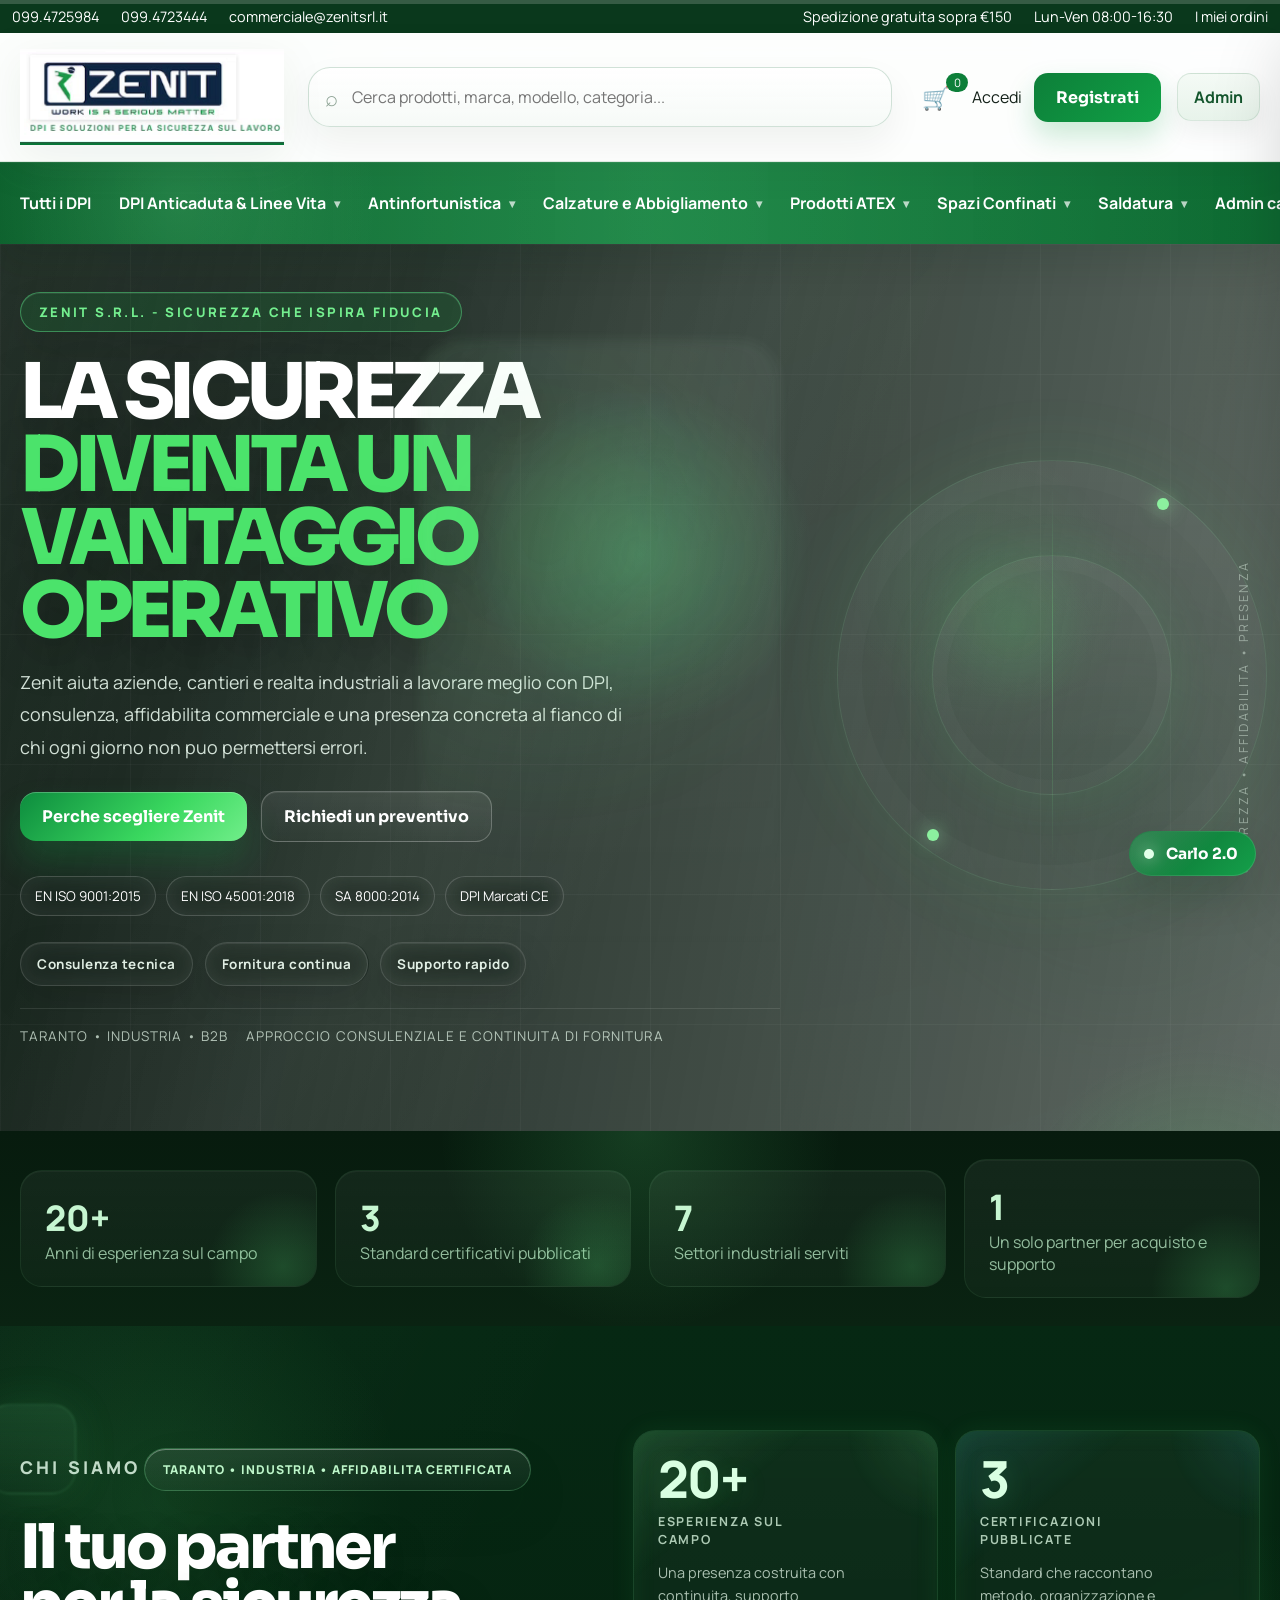
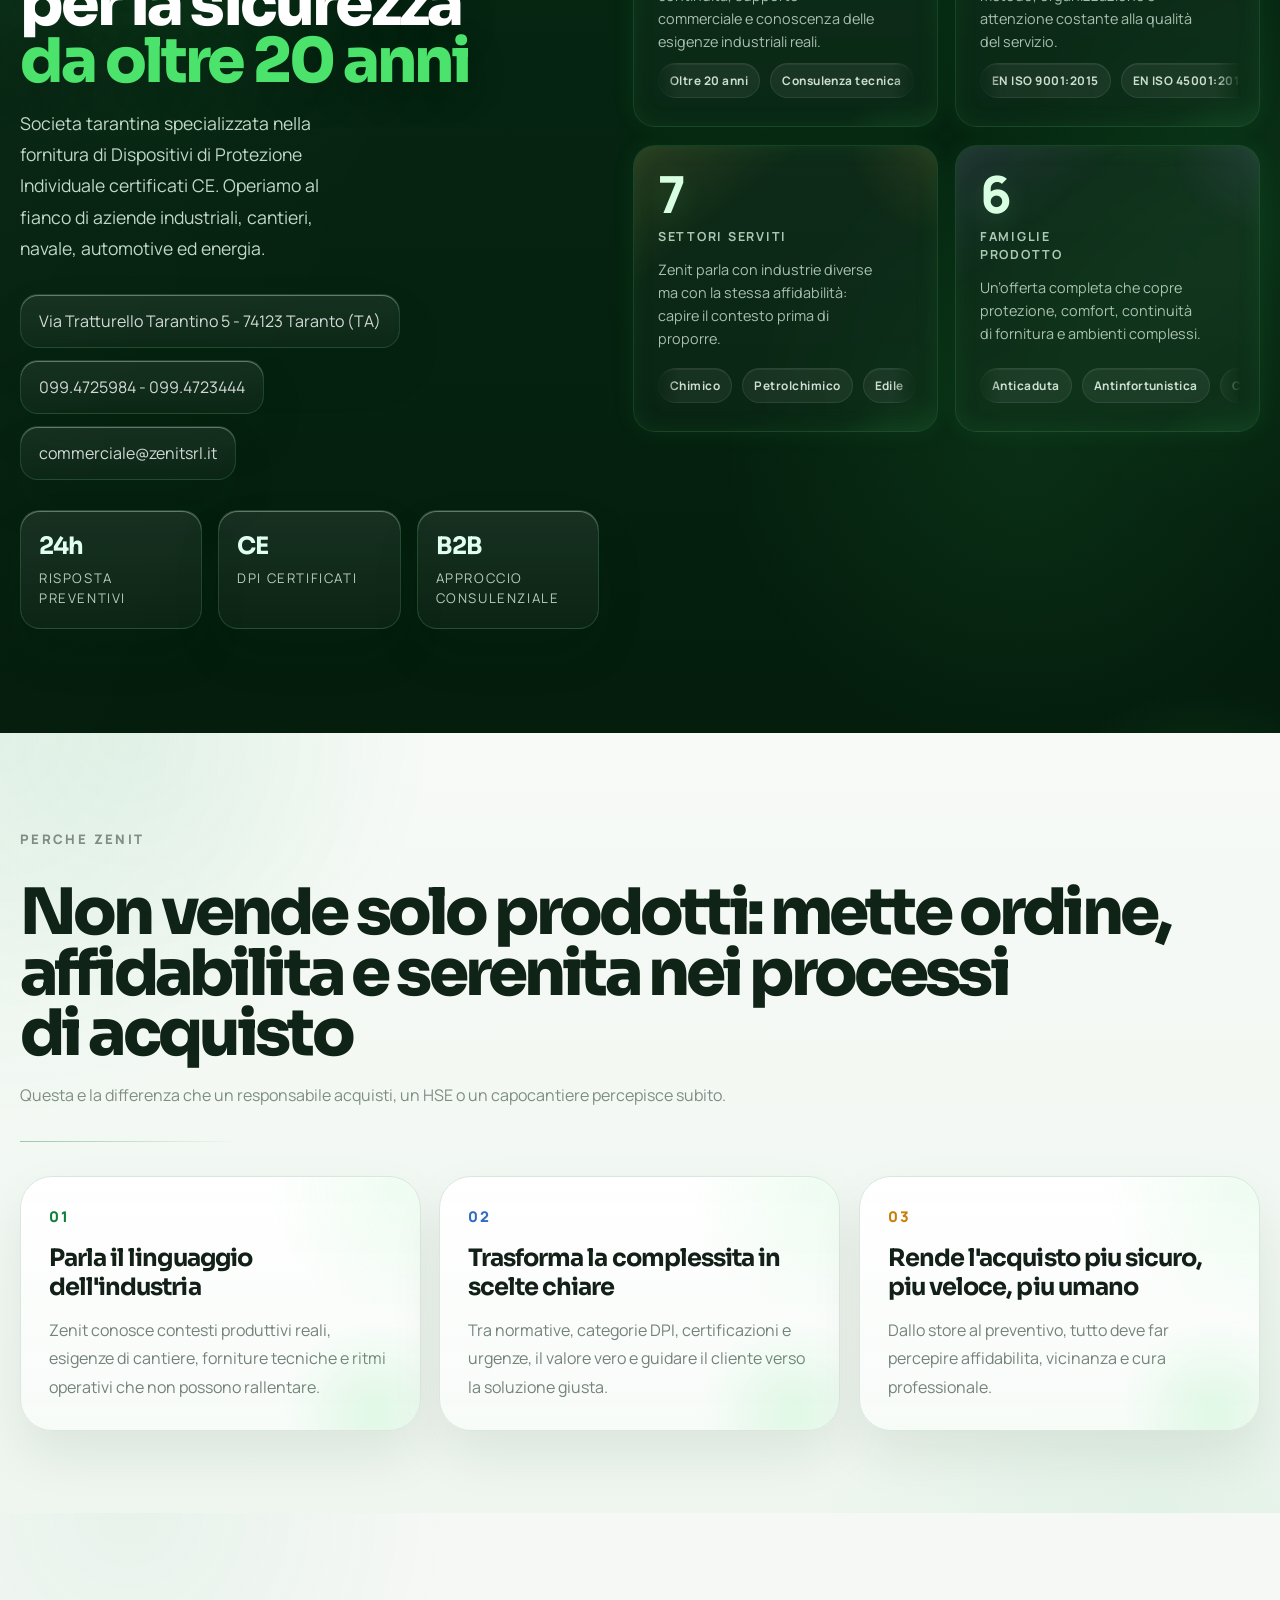
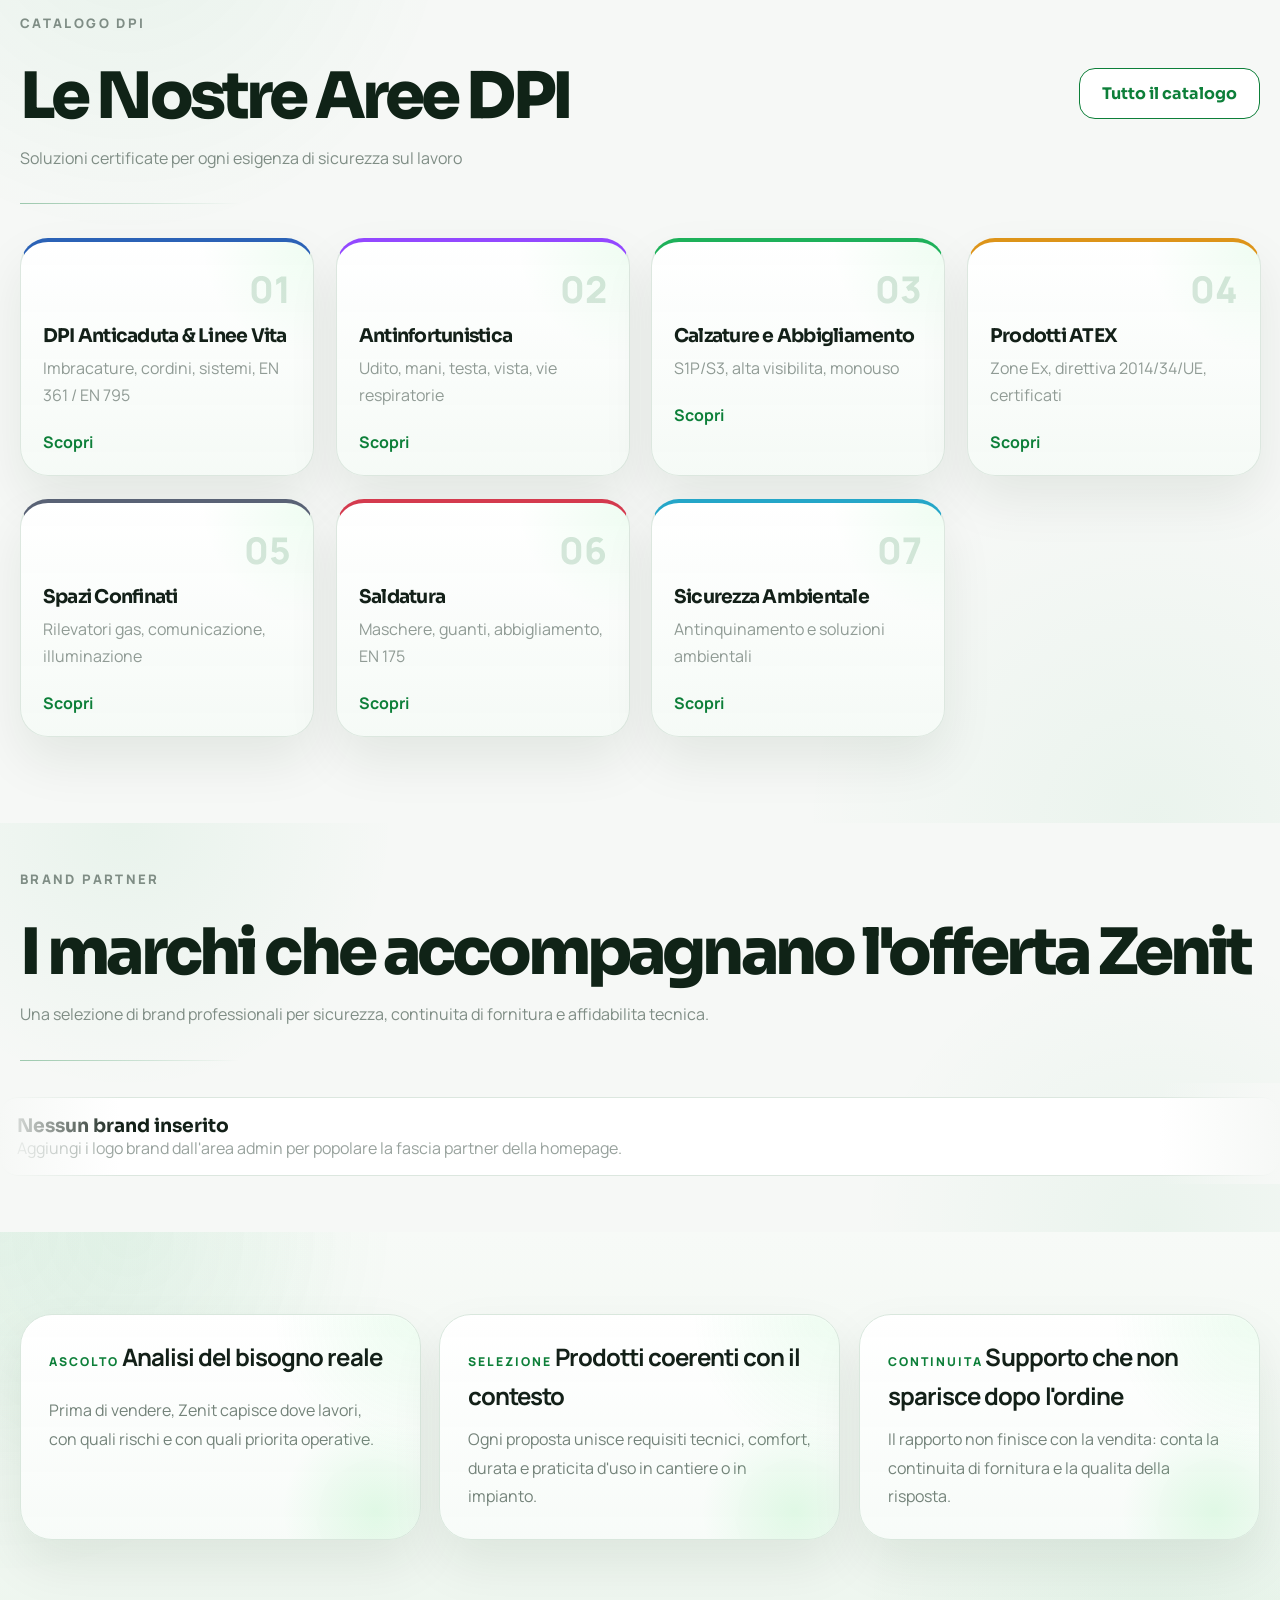
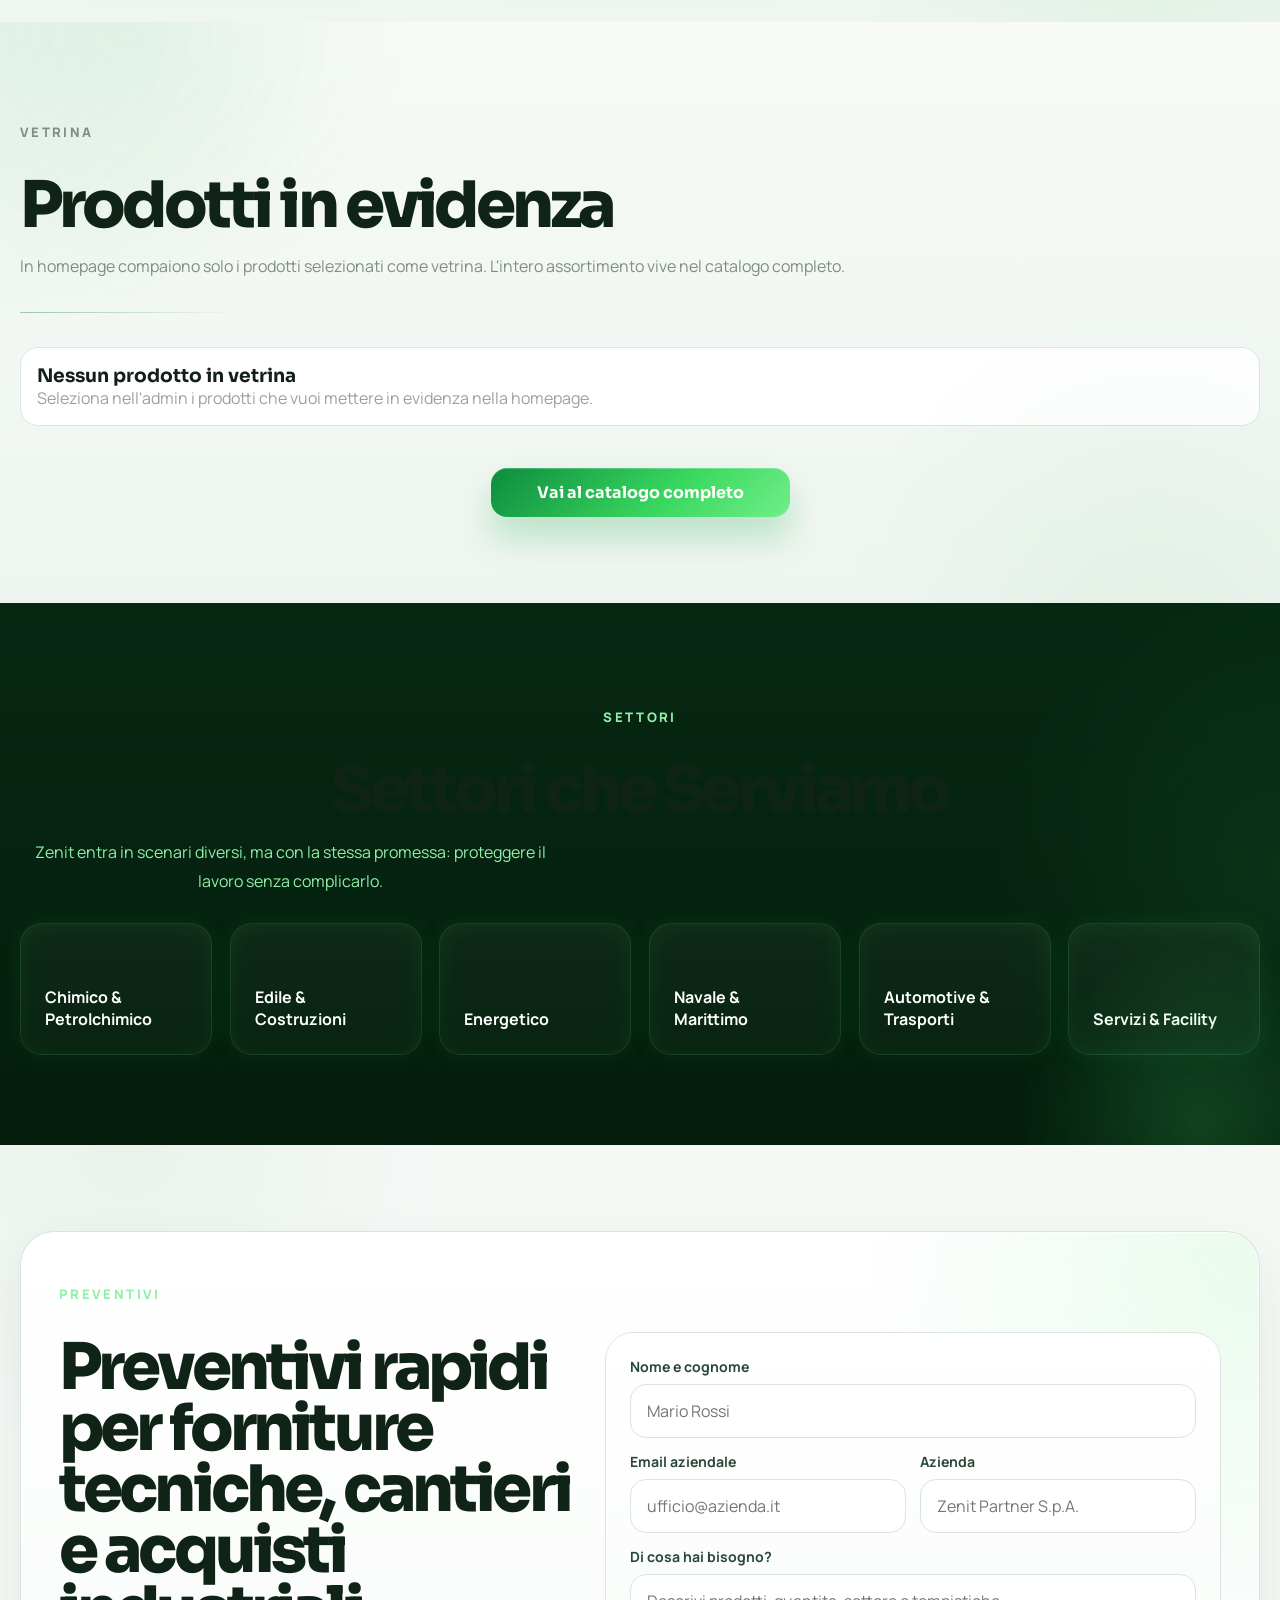
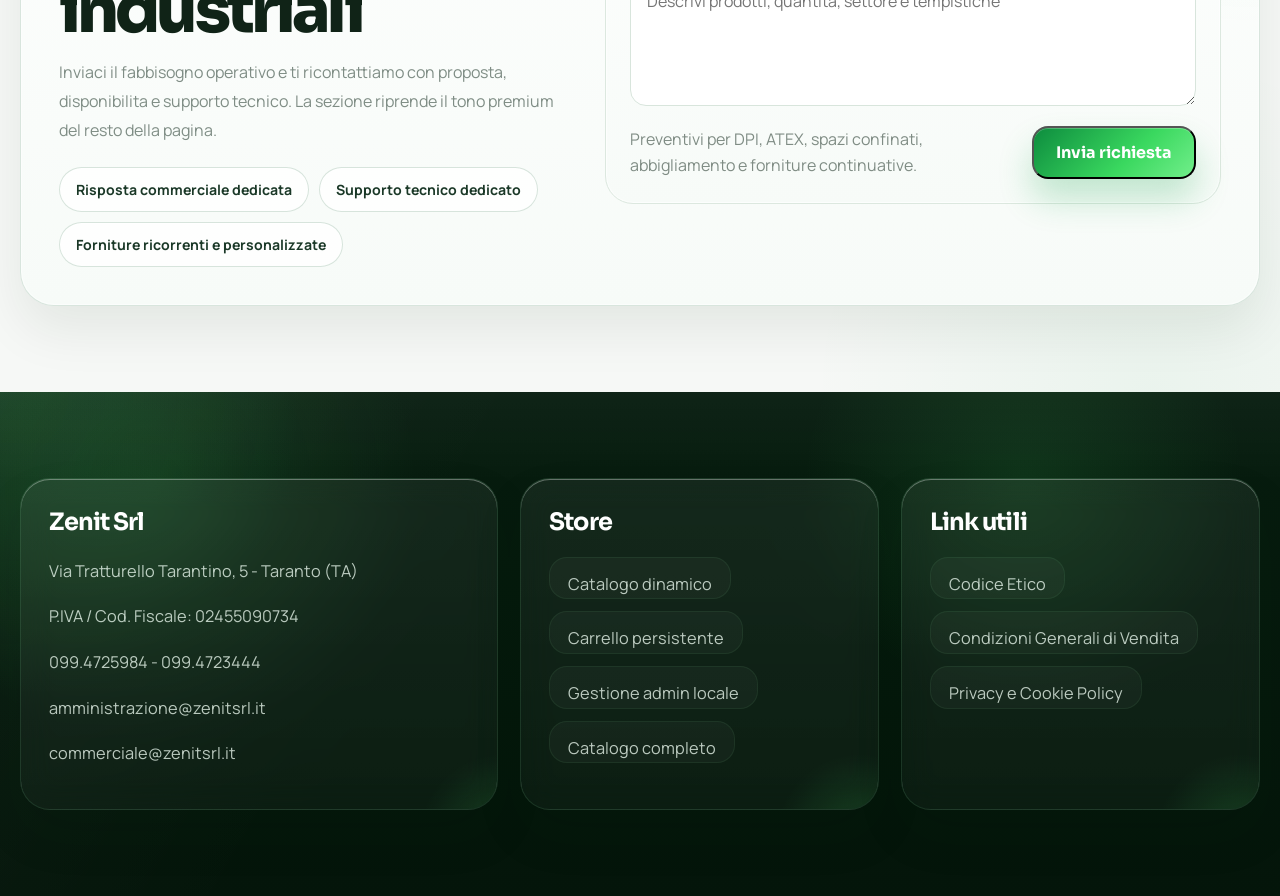
==== commit 9dc78ade: "Polish hero composition with subtle atmosphere" ====
--- a/index.html
+++ b/index.html
@@ -294,6 +294,18 @@
               <span>Fornitura continua</span>
               <span>Supporto rapido</span>
             </div>
+            <div class="hero-signature" aria-label="Posizionamento Zenit">
+              <span>Taranto • Industria • B2B</span>
+              <span>Approccio consulenziale e continuita di fornitura</span>
+            </div>
+          </div>
+          <div class="hero-atmosphere" aria-hidden="true">
+            <span class="hero-atmosphere__ring"></span>
+            <span class="hero-atmosphere__ring hero-atmosphere__ring--inner"></span>
+            <span class="hero-atmosphere__beam"></span>
+            <span class="hero-atmosphere__dot hero-atmosphere__dot--top"></span>
+            <span class="hero-atmosphere__dot hero-atmosphere__dot--bottom"></span>
+            <span class="hero-atmosphere__label">Sicurezza • Affidabilita • Presenza</span>
           </div>
         </div>
       </section>
--- a/styles.css
+++ b/styles.css
@@ -497,8 +497,8 @@
 .hero__inner {
   min-height: 700px;
   display: grid;
-  grid-template-columns: minmax(0, 1fr);
-  gap: 40px;
+  grid-template-columns: minmax(0, 1fr) minmax(260px, 0.54fr);
+  gap: 46px;
   align-items: center;
   position: relative;
   z-index: 1;
@@ -525,7 +525,7 @@
 
 .hero-copy {
   position: relative;
-  max-width: 980px;
+  max-width: 920px;
   padding: 16px 0 28px;
 }
 
@@ -625,6 +625,89 @@
 
 .hero-trust-strip span:nth-child(3) {
   animation: orbitFloat 7.8s ease-in-out infinite 1.2s;
+}
+
+.hero-signature {
+  display: flex;
+  flex-wrap: wrap;
+  gap: 14px 18px;
+  margin-top: 22px;
+  padding-top: 18px;
+  border-top: 1px solid rgba(255, 255, 255, 0.1);
+}
+
+.hero-signature span {
+  color: rgba(228, 246, 233, 0.72);
+  font-size: 0.84rem;
+  letter-spacing: 0.08em;
+  text-transform: uppercase;
+}
+
+.hero-atmosphere {
+  position: relative;
+  min-height: 520px;
+  display: grid;
+  place-items: center;
+}
+
+.hero-atmosphere__ring {
+  position: absolute;
+  width: min(34vw, 430px);
+  aspect-ratio: 1 / 1;
+  border-radius: 50%;
+  border: 1px solid rgba(150, 241, 171, 0.12);
+  box-shadow:
+    inset 0 0 0 24px rgba(255, 255, 255, 0.015),
+    0 0 80px rgba(88, 228, 117, 0.08);
+  background:
+    radial-gradient(circle at 35% 30%, rgba(76, 227, 107, 0.1), transparent 34%),
+    linear-gradient(180deg, rgba(255, 255, 255, 0.04), rgba(255, 255, 255, 0));
+}
+
+.hero-atmosphere__ring--inner {
+  width: min(20vw, 240px);
+  box-shadow:
+    inset 0 0 0 14px rgba(255, 255, 255, 0.02),
+    0 0 50px rgba(88, 228, 117, 0.1);
+}
+
+.hero-atmosphere__beam {
+  position: absolute;
+  width: 1px;
+  height: 72%;
+  background: linear-gradient(180deg, rgba(113, 239, 138, 0), rgba(113, 239, 138, 0.54), rgba(113, 239, 138, 0));
+  opacity: 0.6;
+}
+
+.hero-atmosphere__dot {
+  position: absolute;
+  width: 12px;
+  height: 12px;
+  border-radius: 50%;
+  background: #8cf09f;
+  box-shadow: 0 0 18px rgba(140, 240, 159, 0.72);
+}
+
+.hero-atmosphere__dot--top {
+  top: 16%;
+  right: 22%;
+}
+
+.hero-atmosphere__dot--bottom {
+  bottom: 18%;
+  left: 20%;
+}
+
+.hero-atmosphere__label {
+  position: absolute;
+  right: 2%;
+  bottom: 12%;
+  color: rgba(228, 246, 233, 0.48);
+  font-size: 0.78rem;
+  letter-spacing: 0.18em;
+  text-transform: uppercase;
+  writing-mode: vertical-rl;
+  transform: rotate(180deg);
 }
 
 .stats-band {
@@ -4445,6 +4528,24 @@
     margin-top: 22px;
   }
 
+  .hero-signature {
+    margin-top: 18px;
+    gap: 10px 14px;
+  }
+
+  .hero-atmosphere {
+    min-height: 240px;
+  }
+
+  .hero-atmosphere__label {
+    writing-mode: initial;
+    transform: none;
+    right: auto;
+    left: 50%;
+    bottom: 8%;
+    translate: -50% 0;
+  }
+
   .section-head::after {
     width: 100%;
   }
@@ -4870,6 +4971,19 @@
   }
 
   .hero-copy::after {
+    display: none;
+  }
+
+  .hero__inner {
+    gap: 22px;
+  }
+
+  .hero-signature {
+    border-top: 0;
+    padding-top: 0;
+  }
+
+  .hero-atmosphere {
     display: none;
   }
 
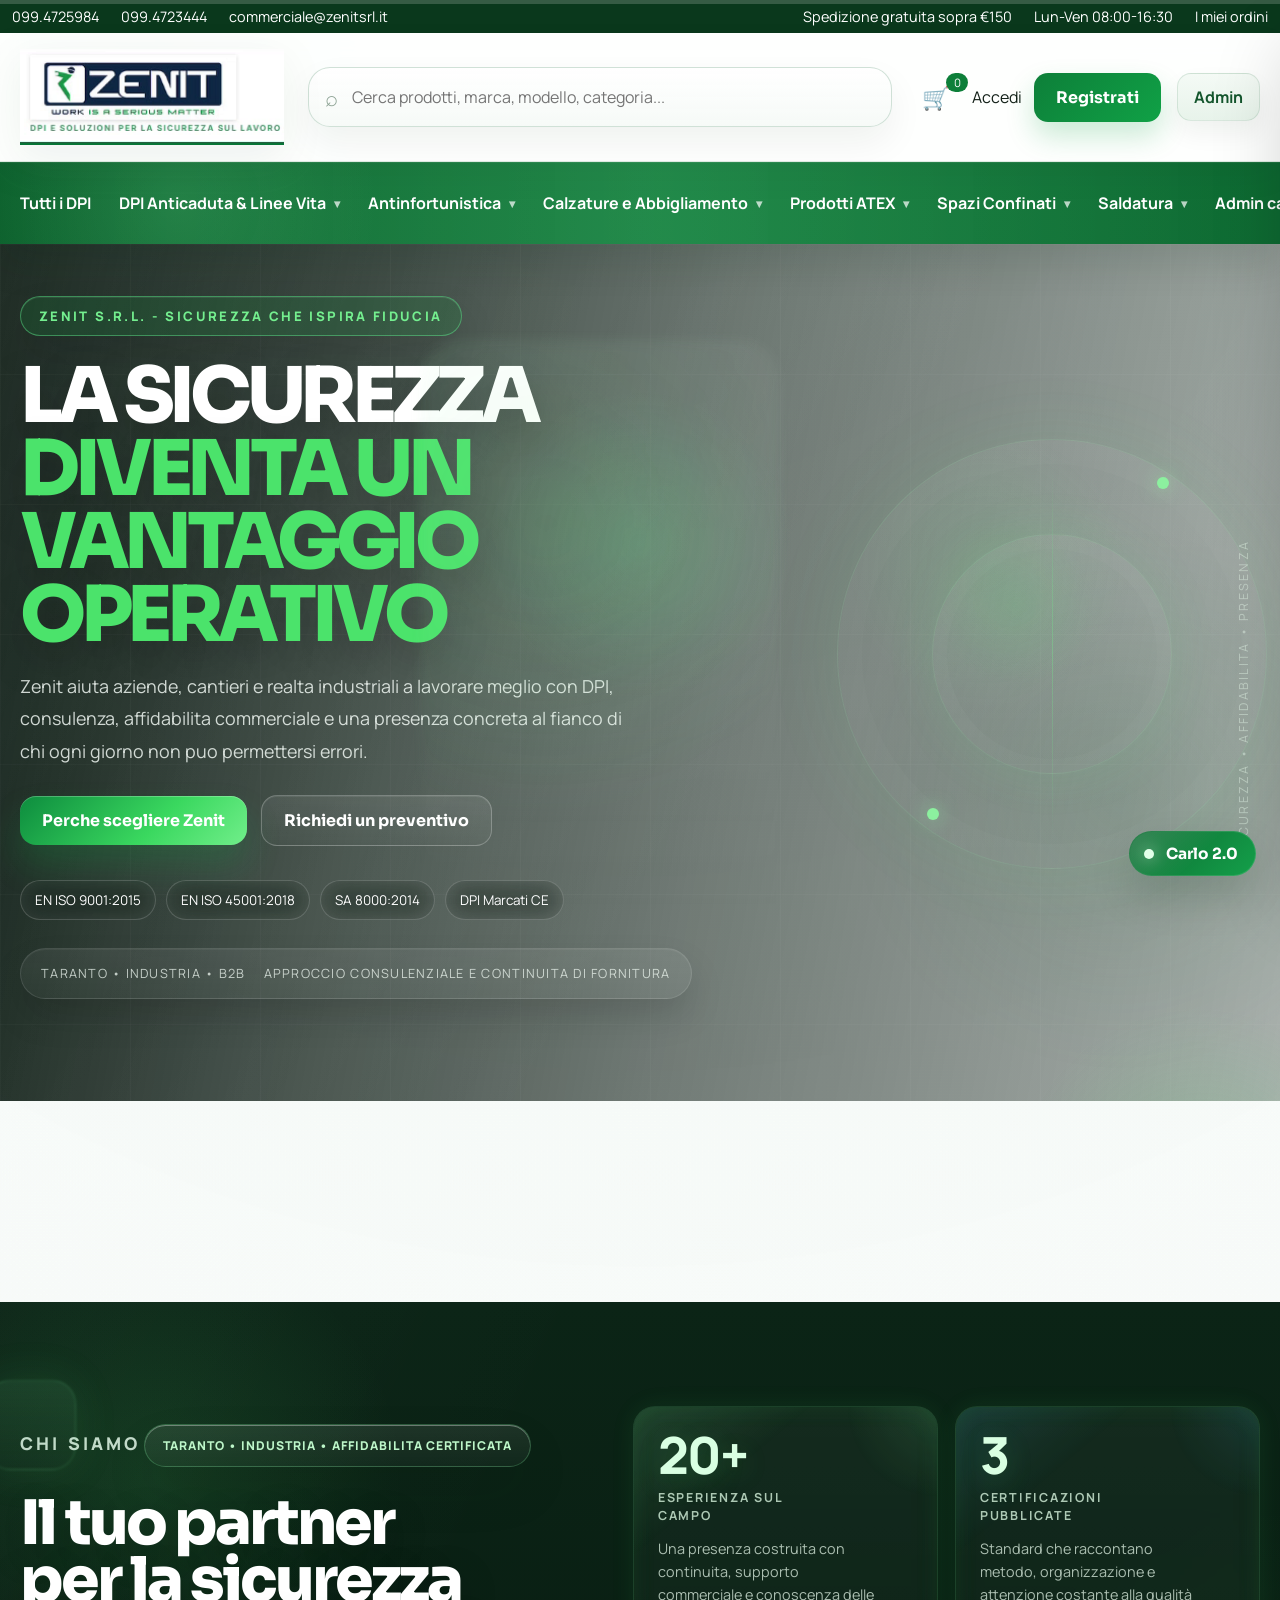
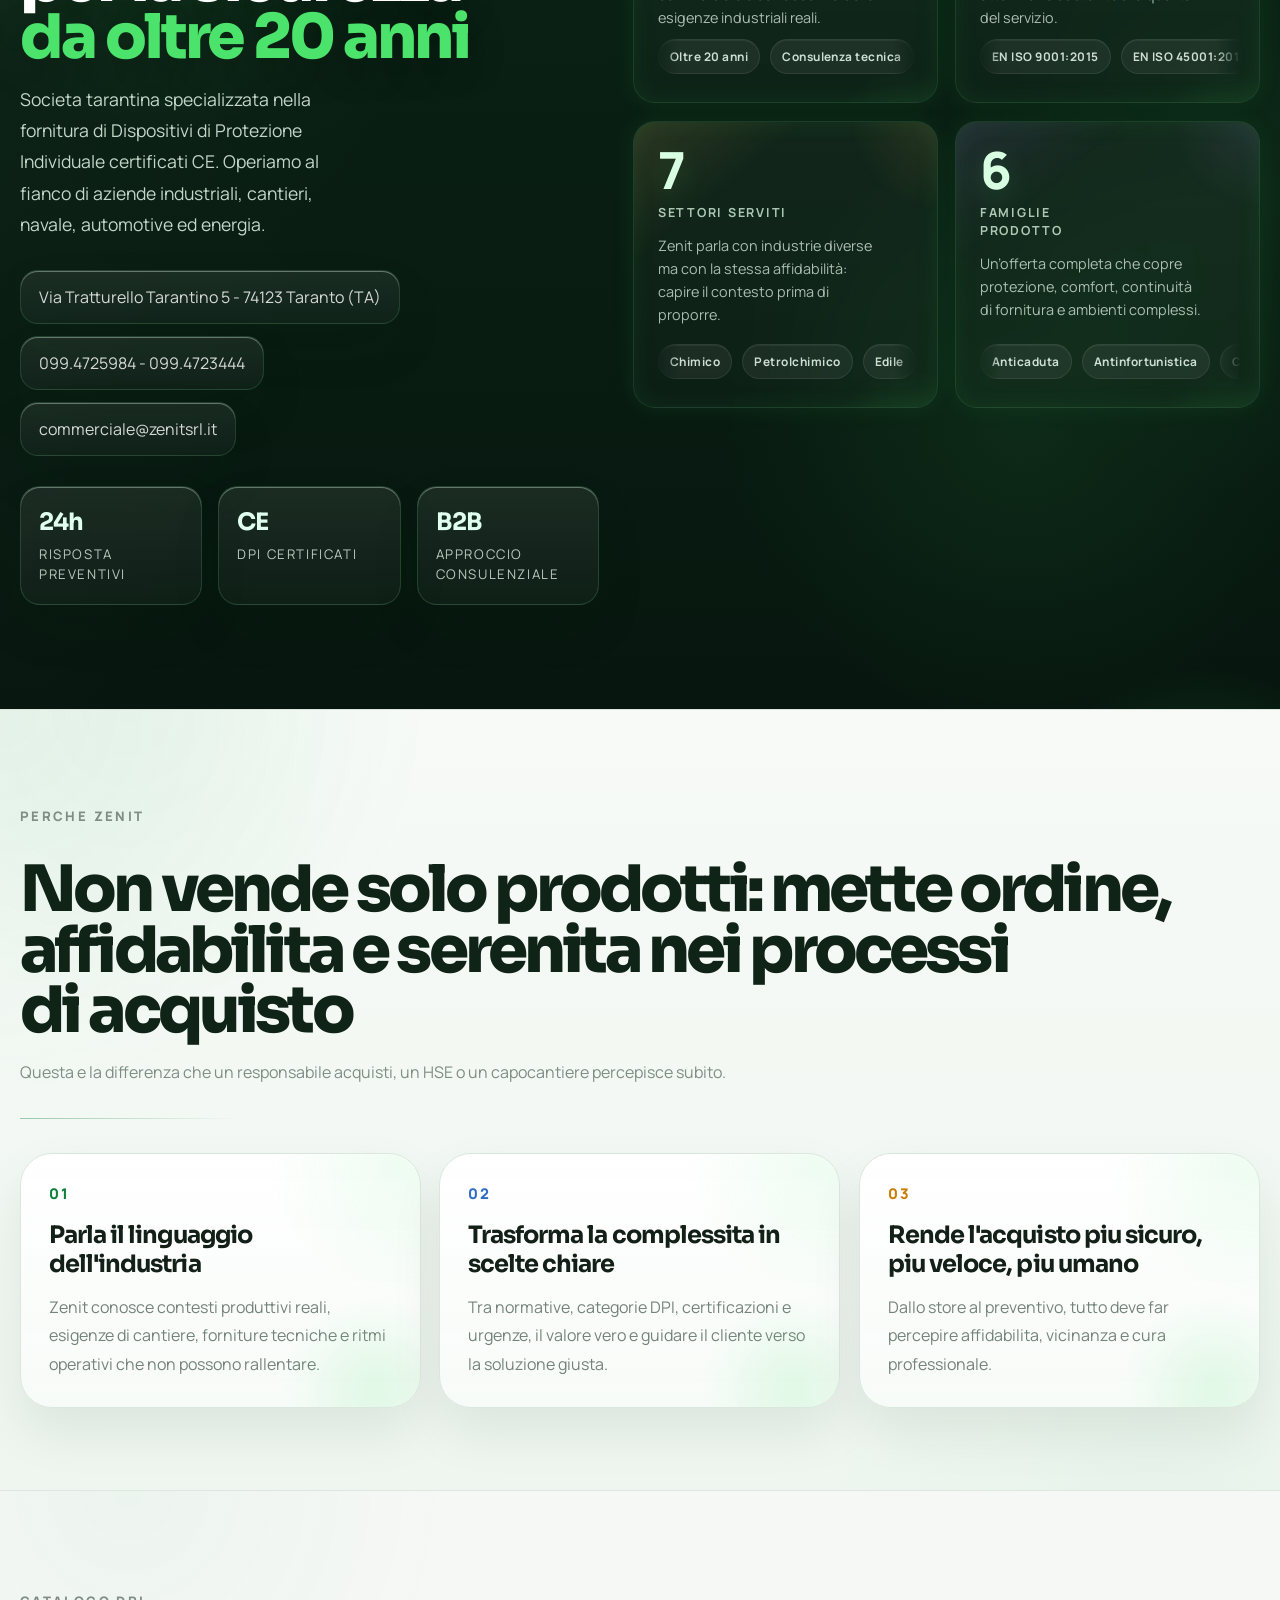
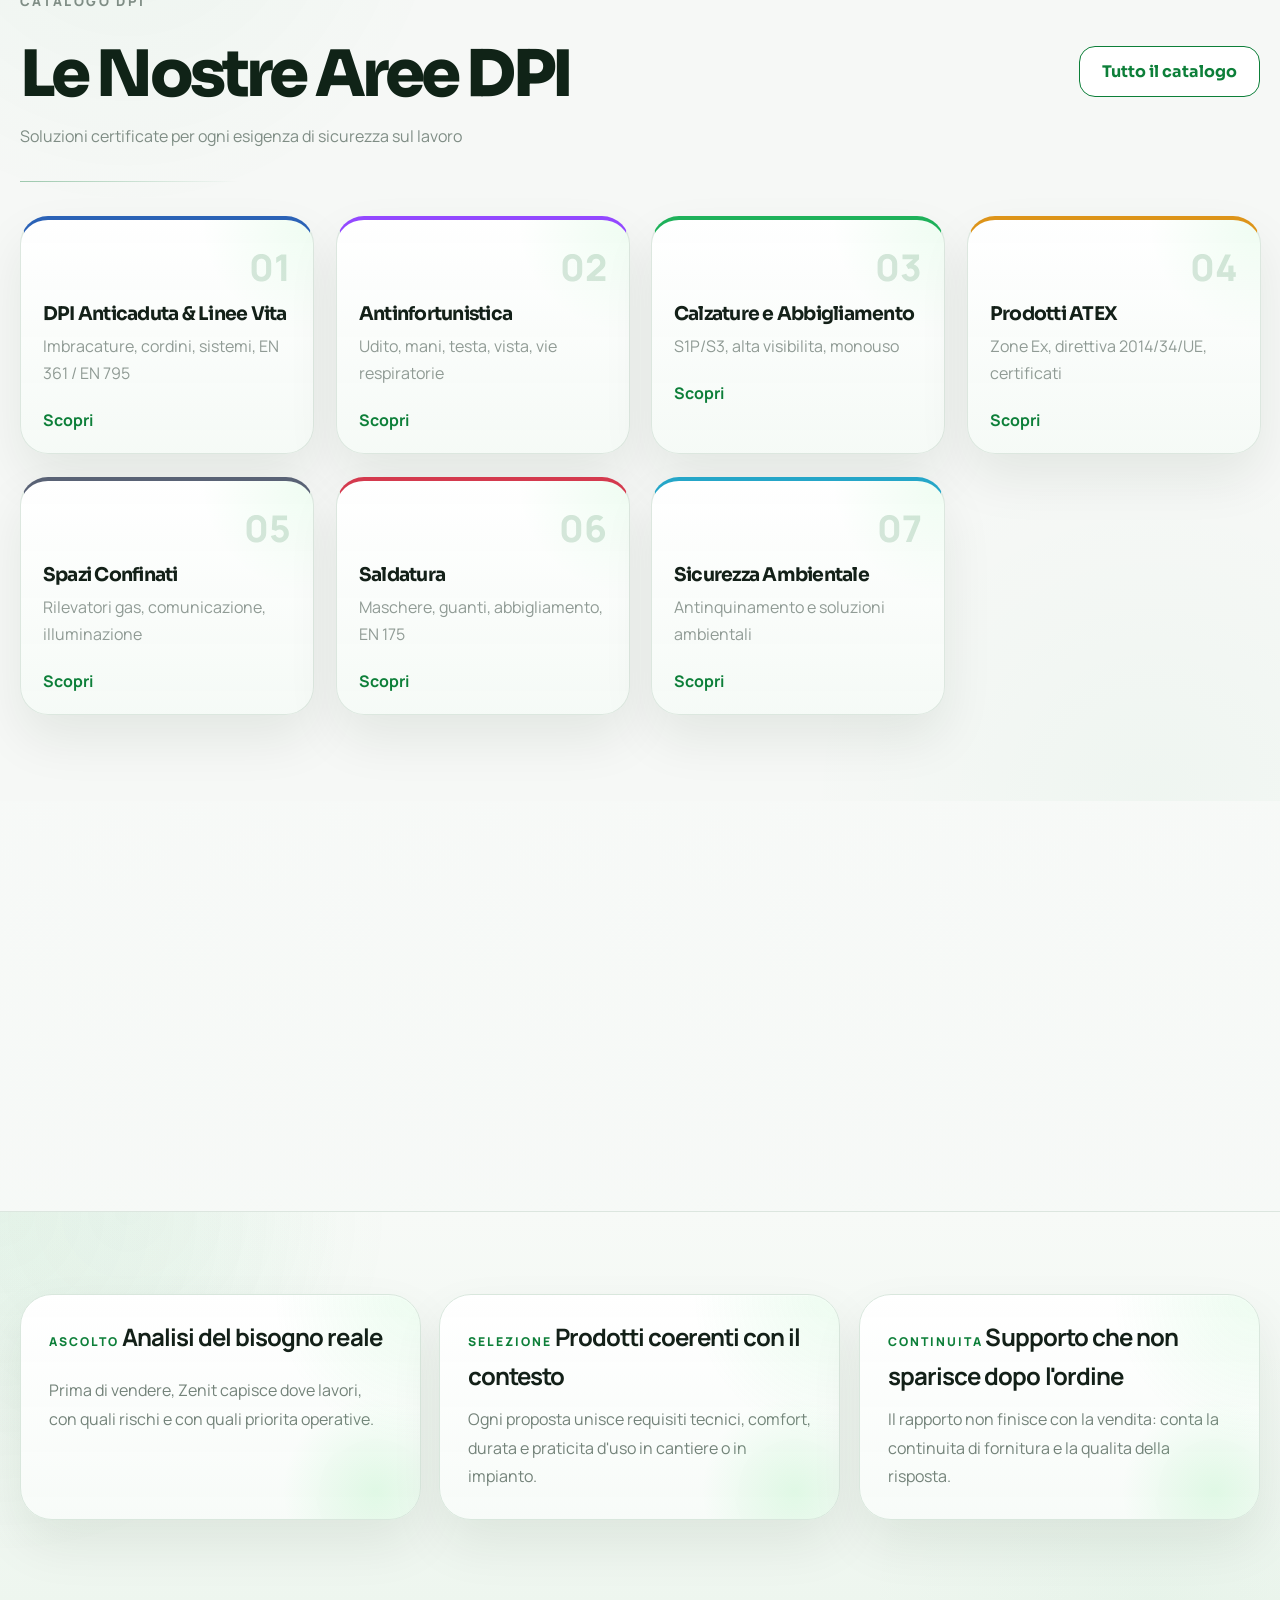
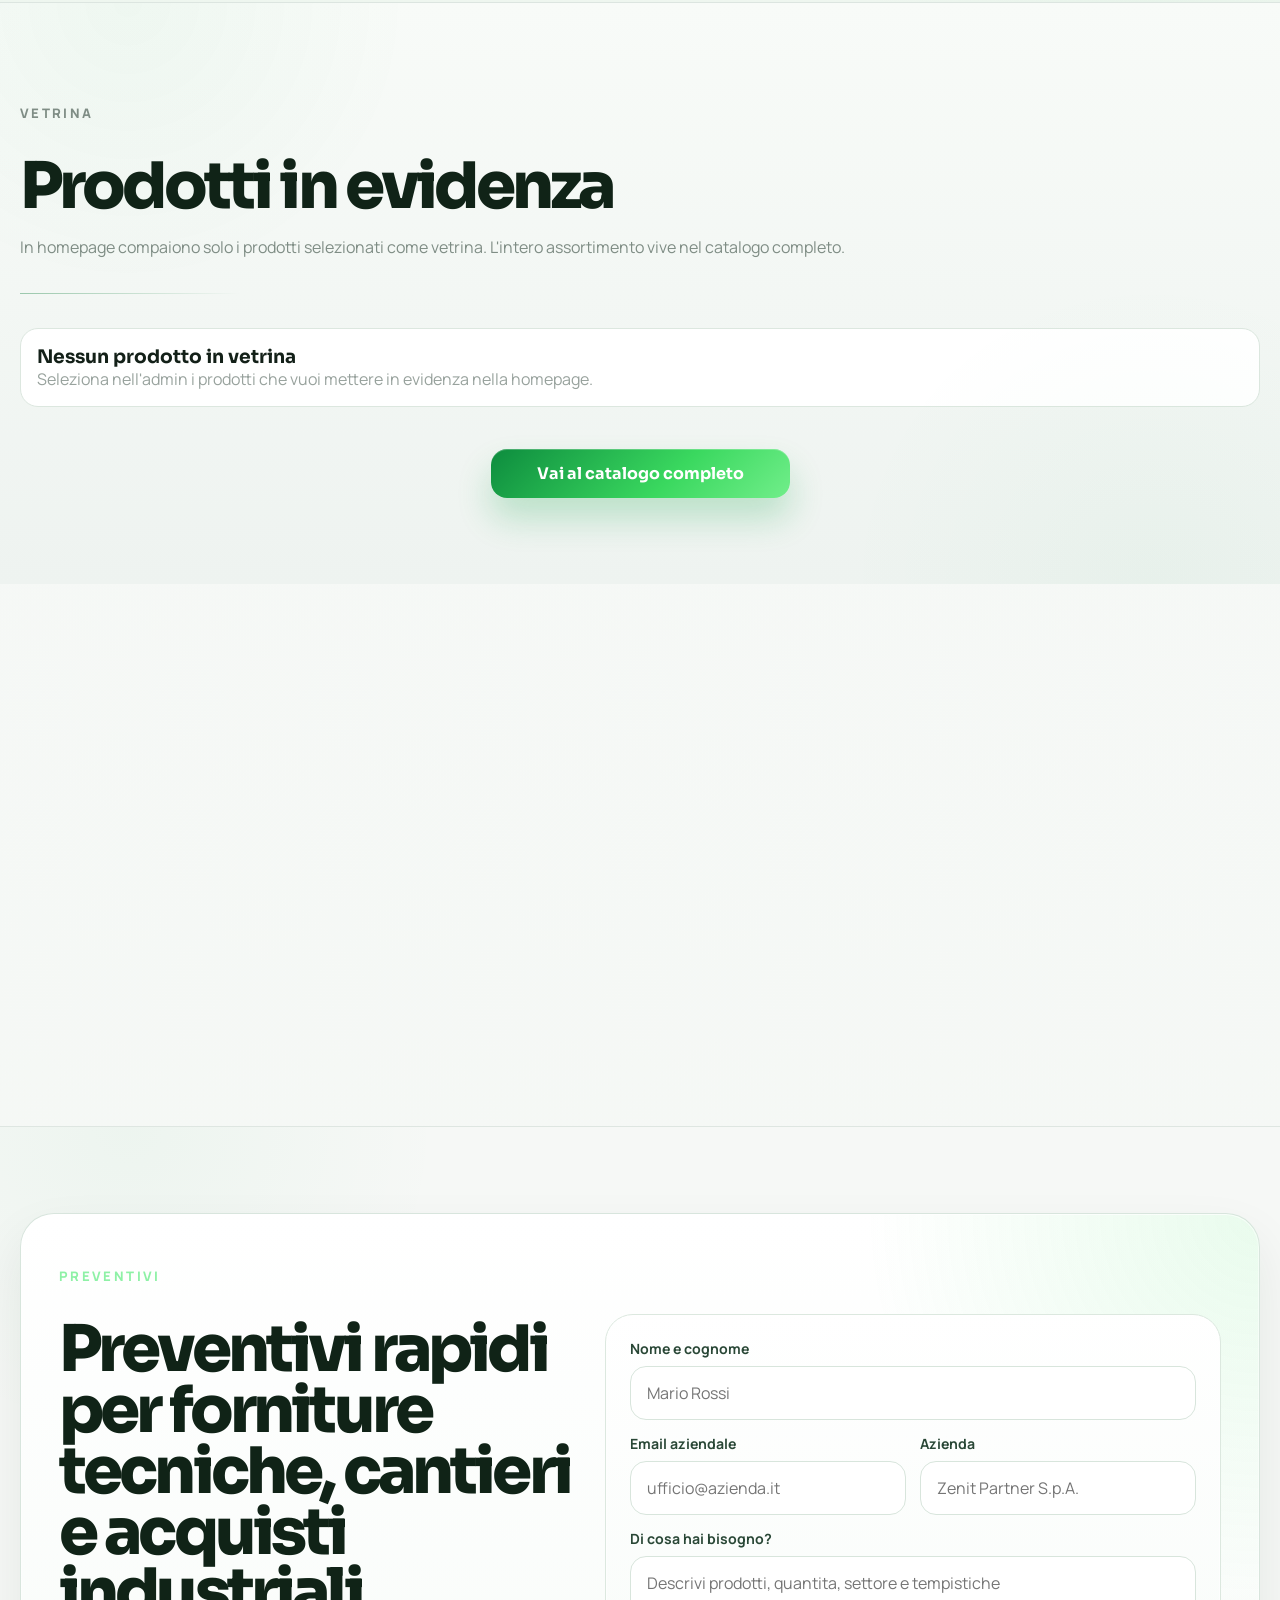
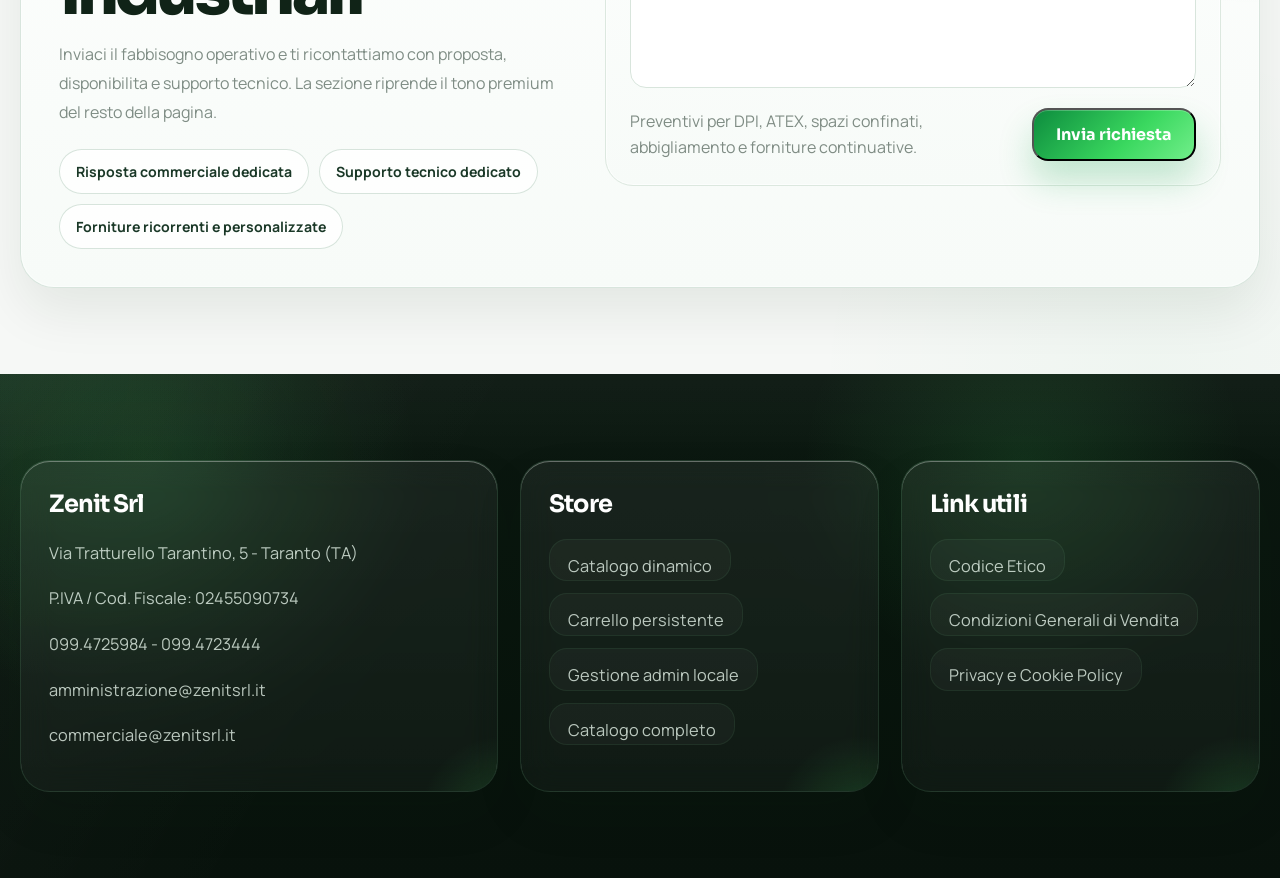
==== commit 657664d8: "Refine hero palette and section separation" ====
--- a/index.html
+++ b/index.html
@@ -289,11 +289,6 @@
               <span>SA 8000:2014</span>
               <span>DPI Marcati CE</span>
             </div>
-            <div class="hero-trust-strip" aria-label="Punti di forza Zenit">
-              <span>Consulenza tecnica</span>
-              <span>Fornitura continua</span>
-              <span>Supporto rapido</span>
-            </div>
             <div class="hero-signature" aria-label="Posizionamento Zenit">
               <span>Taranto • Industria • B2B</span>
               <span>Approccio consulenziale e continuita di fornitura</span>
--- a/styles.css
+++ b/styles.css
@@ -31,8 +31,8 @@
   font-family: "Manrope", sans-serif;
   color: var(--text);
   background:
-    radial-gradient(circle at top center, rgba(14, 161, 70, 0.05), transparent 28%),
-    #f7f8f7;
+    radial-gradient(circle at top center, rgba(14, 161, 70, 0.035), transparent 24%),
+    linear-gradient(180deg, #fafcfb, #f4f7f4);
   overflow-x: hidden;
 }
 
@@ -591,55 +591,29 @@
 }
 
 .hero-trust-strip {
-  display: flex;
-  align-items: center;
-  justify-content: flex-start;
-  flex-wrap: wrap;
-  gap: 12px;
-  width: min(100%, 760px);
-  margin-top: 26px;
-}
-
-.hero-trust-strip span {
-  padding: 12px 16px;
-  border: 1px solid rgba(255, 255, 255, 0.12);
-  border-radius: 999px;
-  background: rgba(255, 255, 255, 0.08);
-  color: rgba(241, 255, 244, 0.92);
-  box-shadow:
-    inset 0 1px 0 rgba(255, 255, 255, 0.08),
-    0 14px 34px rgba(0, 0, 0, 0.16);
-  backdrop-filter: blur(14px);
-  font-size: 0.84rem;
-  font-weight: 700;
-  letter-spacing: 0.04em;
-}
-
-.hero-trust-strip span:nth-child(1) {
-  animation: orbitFloat 7s ease-in-out infinite;
-}
-
-.hero-trust-strip span:nth-child(2) {
-  animation: orbitFloat 8.5s ease-in-out infinite 0.8s;
-}
-
-.hero-trust-strip span:nth-child(3) {
-  animation: orbitFloat 7.8s ease-in-out infinite 1.2s;
+  display: none;
 }
 
 .hero-signature {
   display: flex;
   flex-wrap: wrap;
   gap: 14px 18px;
-  margin-top: 22px;
-  padding-top: 18px;
-  border-top: 1px solid rgba(255, 255, 255, 0.1);
+  width: fit-content;
+  max-width: 100%;
+  margin-top: 28px;
+  padding: 16px 20px;
+  border: 1px solid rgba(255, 255, 255, 0.11);
+  border-radius: 999px;
+  background: linear-gradient(180deg, rgba(255, 255, 255, 0.065), rgba(255, 255, 255, 0.03));
+  box-shadow:
+    inset 0 1px 0 rgba(255, 255, 255, 0.05),
+    0 18px 34px rgba(0, 0, 0, 0.14);
 }
 
 .hero-signature span {
-  color: rgba(228, 246, 233, 0.72);
-  font-size: 0.84rem;
-  letter-spacing: 0.08em;
+  color: rgba(233, 242, 236, 0.78);
+  font-size: 0.79rem;
+  letter-spacing: 0.1em;
   text-transform: uppercase;
 }
 
@@ -744,8 +718,8 @@
   position: relative;
   overflow: hidden;
   background:
-    radial-gradient(circle at right center, rgba(75, 227, 107, 0.08), transparent 22%),
-    linear-gradient(180deg, #062813, #041d0d);
+    radial-gradient(circle at right center, rgba(75, 227, 107, 0.05), transparent 22%),
+    linear-gradient(180deg, #0b2416, #07170f);
   color: #fff;
 }
 
@@ -3683,24 +3657,24 @@
 
 .hero {
   background:
-    linear-gradient(100deg, rgba(4, 18, 10, 0.94), rgba(4, 18, 10, 0.62)),
+    linear-gradient(100deg, rgba(5, 20, 12, 0.94), rgba(8, 22, 15, 0.56) 56%, rgba(18, 32, 25, 0.34)),
     url("https://static.wixstatic.com/media/84c0c7_44b4b62ca17f4fc0bf977a86465bf1f2~mv2.jpg/v1/fill/w_1899,h_780,al_c,q_85,enc_avif,quality_auto/84c0c7_44b4b62ca17f4fc0bf977a86465bf1f2~mv2.jpg")
       center/cover;
 }
 
 .hero::before {
   background:
-    radial-gradient(circle at var(--pointer-x) var(--pointer-y), rgba(89, 255, 145, 0.26), transparent 20%),
-    linear-gradient(120deg, rgba(255, 255, 255, 0.08), transparent 24%, rgba(255, 255, 255, 0.03) 42%, transparent 55%),
-    linear-gradient(rgba(255, 255, 255, 0.03) 1px, transparent 1px),
-    linear-gradient(90deg, rgba(255, 255, 255, 0.03) 1px, transparent 1px);
+    radial-gradient(circle at var(--pointer-x) var(--pointer-y), rgba(89, 255, 145, 0.16), transparent 18%),
+    linear-gradient(120deg, rgba(255, 255, 255, 0.06), transparent 22%, rgba(255, 255, 255, 0.025) 42%, transparent 58%),
+    linear-gradient(rgba(255, 255, 255, 0.025) 1px, transparent 1px),
+    linear-gradient(90deg, rgba(255, 255, 255, 0.025) 1px, transparent 1px);
   background-size: auto, auto, 130px 130px, 130px 130px;
 }
 
 .hero__inner {
   min-height: 760px;
   gap: 54px;
-  padding: 32px 0 58px;
+  padding: 36px 0 74px;
 }
 
 .hero-copy {
@@ -3717,7 +3691,7 @@
 .hero-copy p {
   max-width: 56ch;
   font-size: 1.12rem;
-  color: rgba(240, 255, 244, 0.86);
+  color: rgba(241, 248, 243, 0.84);
 }
 
 .pill {
@@ -3772,23 +3746,26 @@
 .stats-band {
   position: relative;
   background:
-    radial-gradient(circle at center top, rgba(98, 242, 135, 0.16), transparent 30%),
-    linear-gradient(180deg, #071b0e, #0a2312);
+    linear-gradient(180deg, #ffffff, #f3f7f4);
+  border-top: 1px solid rgba(207, 220, 211, 0.82);
+  border-bottom: 1px solid rgba(207, 220, 211, 0.82);
 }
 
 .stats-band__inner {
   gap: 18px;
-  padding: 28px 0;
+  padding: 30px 0;
 }
 
 .stats-band__inner article {
   position: relative;
   padding: 22px 24px;
-  border: 1px solid rgba(97, 169, 116, 0.12);
-  border-left: 1px solid rgba(97, 169, 116, 0.12);
+  border: 1px solid rgba(208, 221, 213, 0.92);
+  border-left: 1px solid rgba(208, 221, 213, 0.92);
   border-radius: 22px;
-  background: linear-gradient(180deg, rgba(255, 255, 255, 0.05), rgba(255, 255, 255, 0.025));
-  box-shadow: inset 0 1px 0 rgba(255, 255, 255, 0.04);
+  background: linear-gradient(180deg, rgba(255, 255, 255, 0.98), rgba(247, 250, 248, 0.96));
+  box-shadow:
+    0 18px 34px rgba(8, 40, 19, 0.06),
+    inset 0 1px 0 rgba(255, 255, 255, 0.82);
   overflow: hidden;
 }
 
@@ -3799,8 +3776,16 @@
   width: 160px;
   height: 160px;
   border-radius: 50%;
-  background: radial-gradient(circle, rgba(98, 242, 135, 0.18), transparent 66%);
+  background: radial-gradient(circle, rgba(98, 242, 135, 0.1), transparent 66%);
   pointer-events: none;
+}
+
+.stats-band__inner strong {
+  color: #12311e;
+}
+
+.stats-band__inner span {
+  color: #5e7267;
 }
 
 .dark-story__inner,
@@ -3848,6 +3833,20 @@
   overflow: hidden;
 }
 
+.love-grid,
+.method-strip,
+.areas,
+.featured,
+.quote-panel,
+.brands-strip,
+.catalog-hero,
+.auth-page,
+.orders-page,
+.admin-login-page,
+.admin-panel {
+  border-top: 1px solid rgba(216, 226, 219, 0.78);
+}
+
 .love-grid::before,
 .method-strip::before,
 .areas::before,
@@ -3863,8 +3862,8 @@
   position: absolute;
   inset: 0;
   background:
-    radial-gradient(circle at 10% 0%, rgba(14, 161, 70, 0.06), transparent 22%),
-    radial-gradient(circle at 90% 100%, rgba(14, 161, 70, 0.05), transparent 24%);
+    radial-gradient(circle at 10% 0%, rgba(14, 161, 70, 0.04), transparent 22%),
+    radial-gradient(circle at 90% 100%, rgba(14, 161, 70, 0.03), transparent 24%);
   pointer-events: none;
 }
 
@@ -4084,8 +4083,7 @@
 
 .featured {
   background:
-    radial-gradient(circle at top left, rgba(14, 161, 70, 0.06), transparent 24%),
-    linear-gradient(180deg, #f7faf7, #eef5ef);
+    linear-gradient(180deg, #f8fbf8, #eef3f0);
 }
 
 .featured .product-grid {
@@ -4098,6 +4096,7 @@
 
 .brands-strip {
   padding: 32px 0 48px;
+  background: linear-gradient(180deg, #f3f6f3, #fbfcfb);
 }
 
 .brands-marquee {
@@ -4126,8 +4125,8 @@
 .catalog-hero {
   padding: 82px 0 36px;
   background:
-    radial-gradient(circle at top right, rgba(75, 227, 107, 0.16), transparent 24%),
-    linear-gradient(180deg, #f3faf4, #edf6ef);
+    radial-gradient(circle at top right, rgba(75, 227, 107, 0.1), transparent 24%),
+    linear-gradient(180deg, #f6faf7, #eef4f1);
 }
 
 .catalog-hero__panel {
@@ -4182,8 +4181,8 @@
 .site-footer {
   position: relative;
   background:
-    radial-gradient(circle at top left, rgba(74, 227, 108, 0.13), transparent 22%),
-    linear-gradient(180deg, #071d0f, #04150a);
+    radial-gradient(circle at top left, rgba(74, 227, 108, 0.08), transparent 22%),
+    linear-gradient(180deg, #0b1810, #08120c);
 }
 
 .site-footer::after {
@@ -4524,13 +4523,10 @@
     line-height: 1.6;
   }
 
-  .hero-trust-strip {
-    margin-top: 22px;
-  }
-
   .hero-signature {
     margin-top: 18px;
     gap: 10px 14px;
+    padding: 14px 16px;
   }
 
   .hero-atmosphere {
@@ -4979,8 +4975,9 @@
   }
 
   .hero-signature {
-    border-top: 0;
-    padding-top: 0;
+    width: 100%;
+    border-radius: 24px;
+    padding: 12px 14px;
   }
 
   .hero-atmosphere {
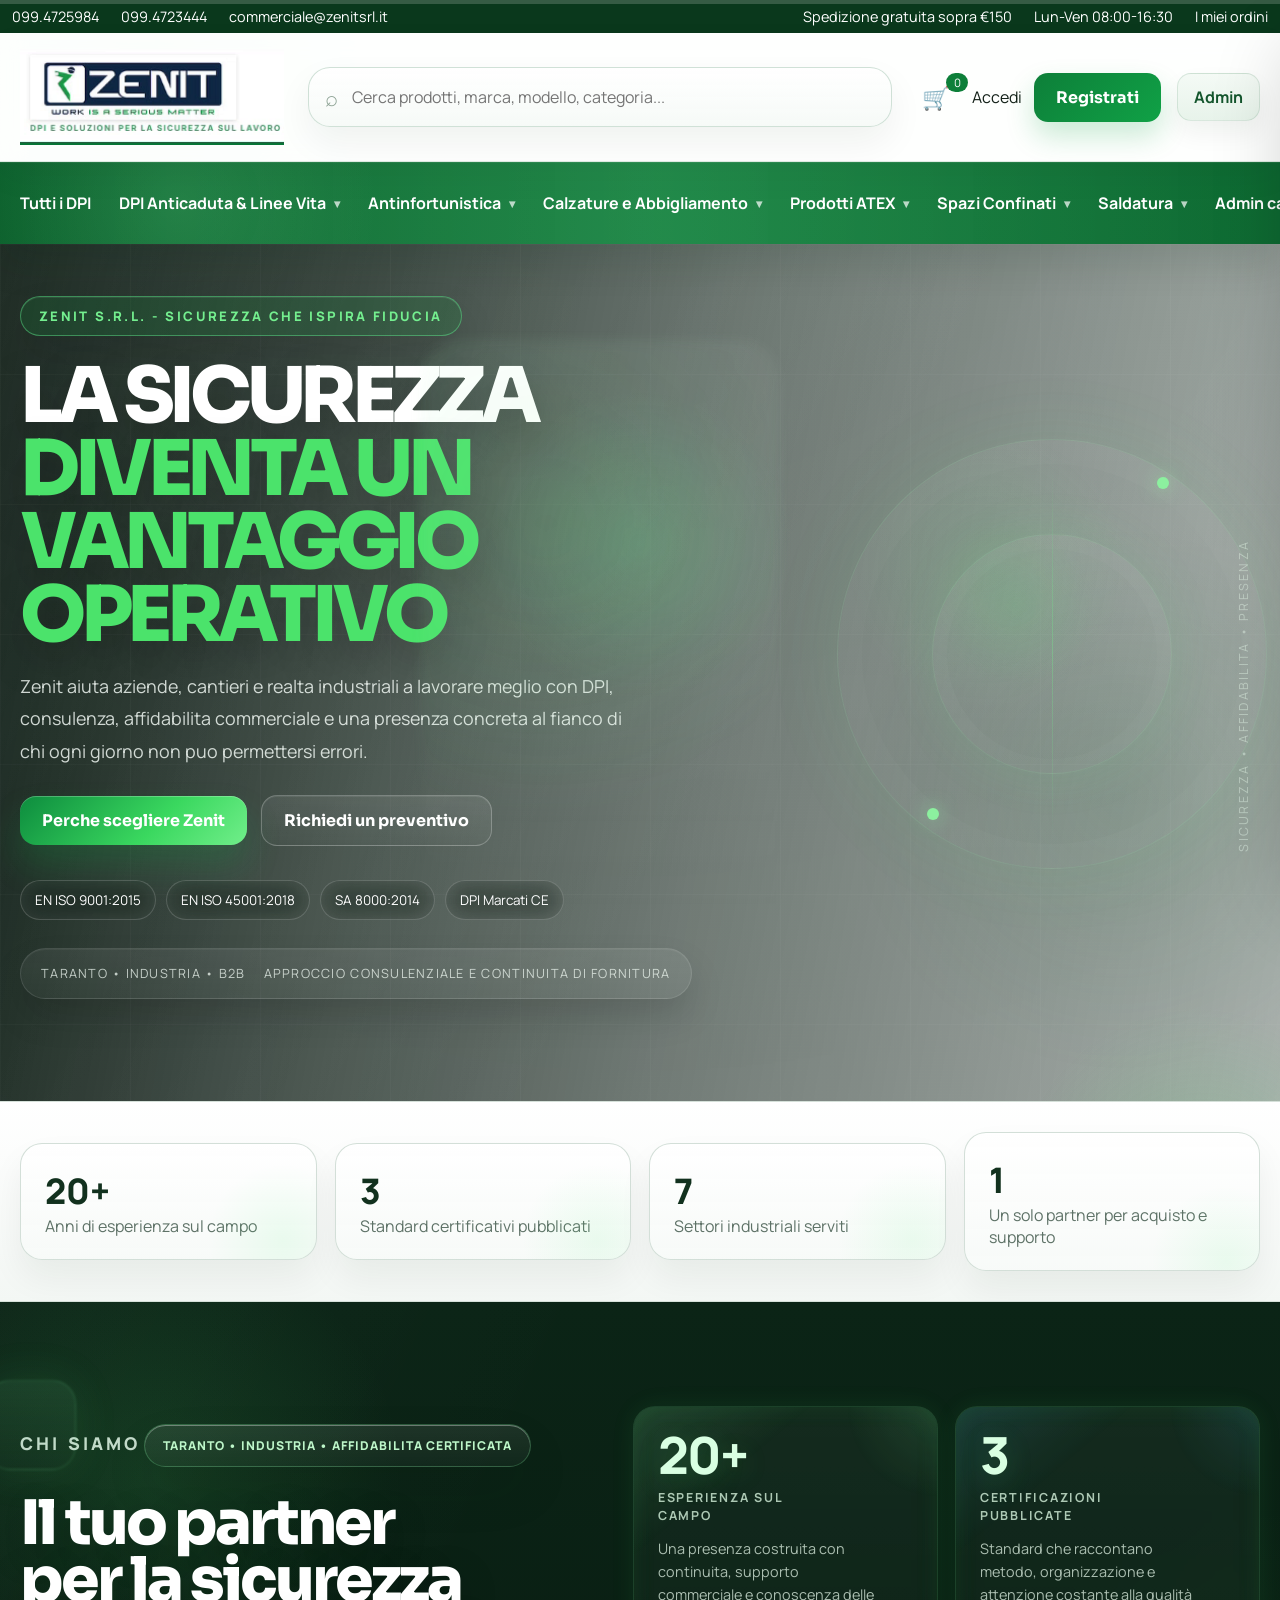
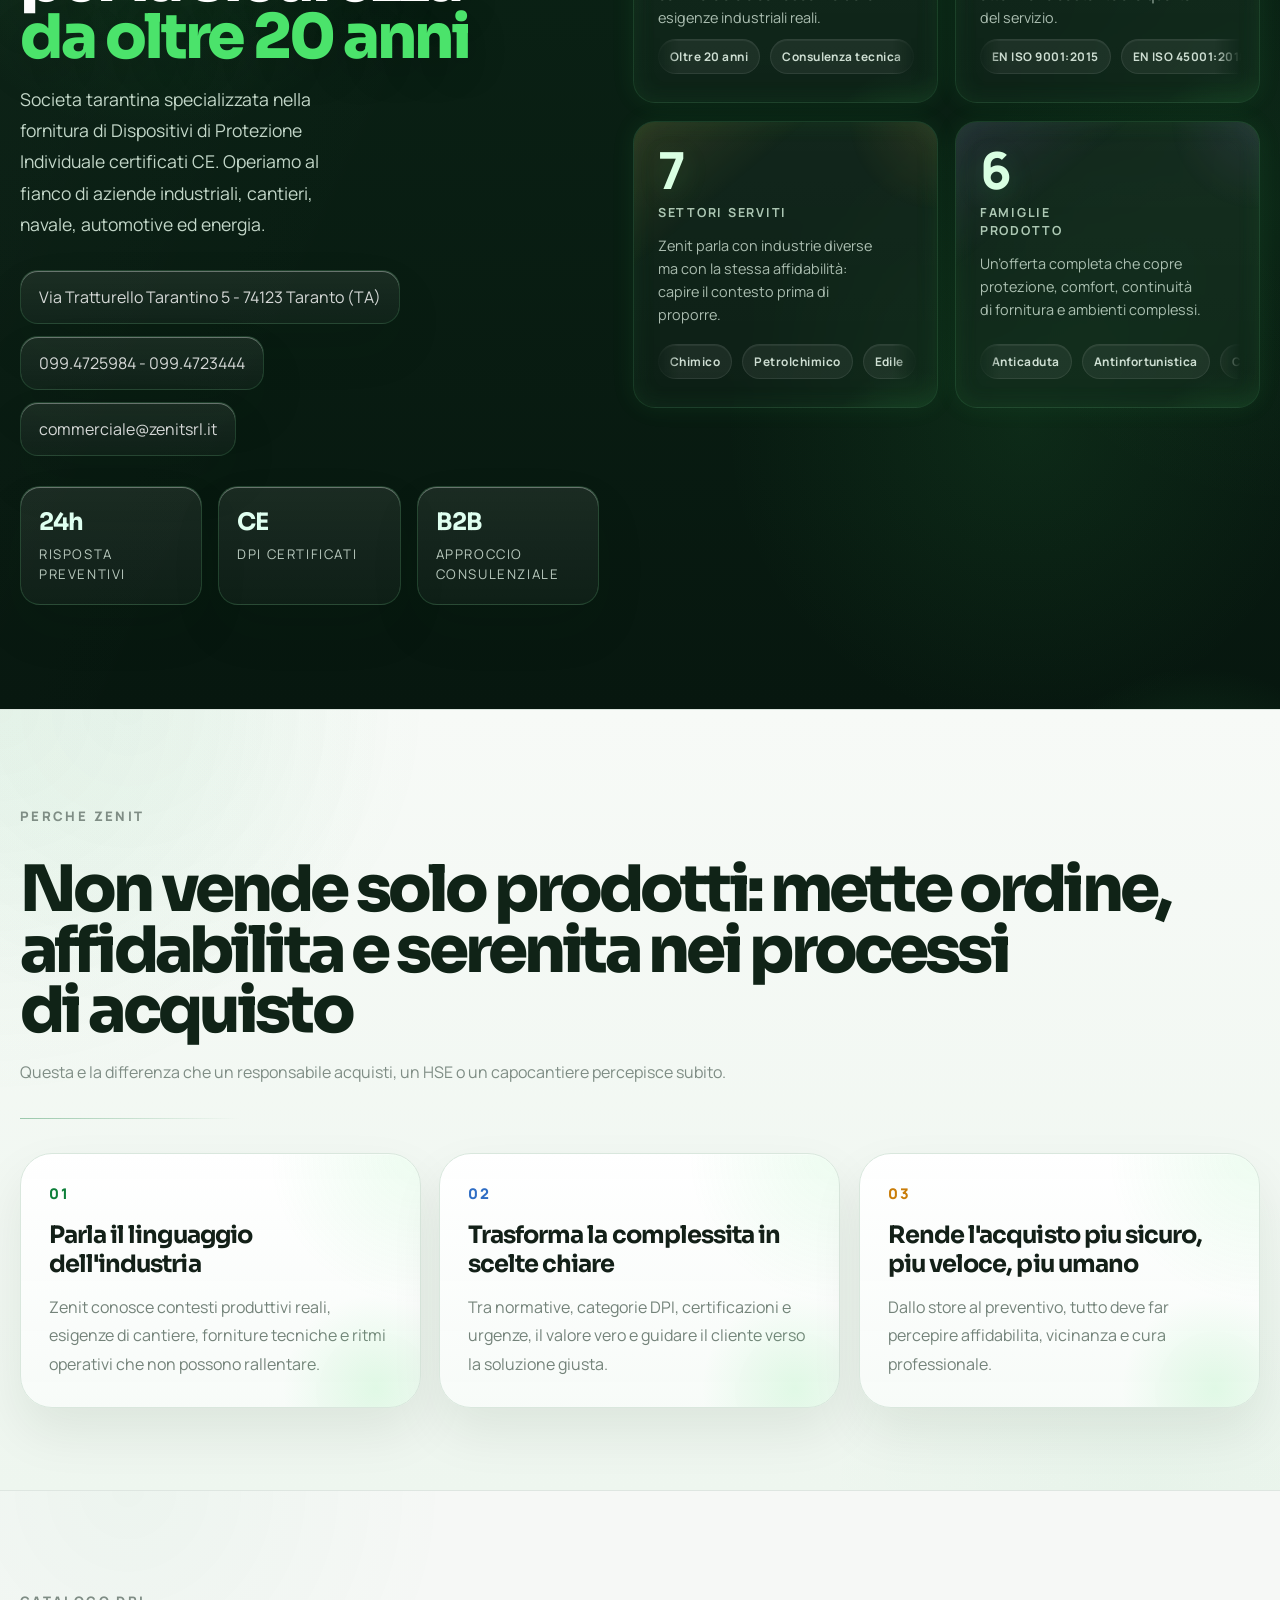
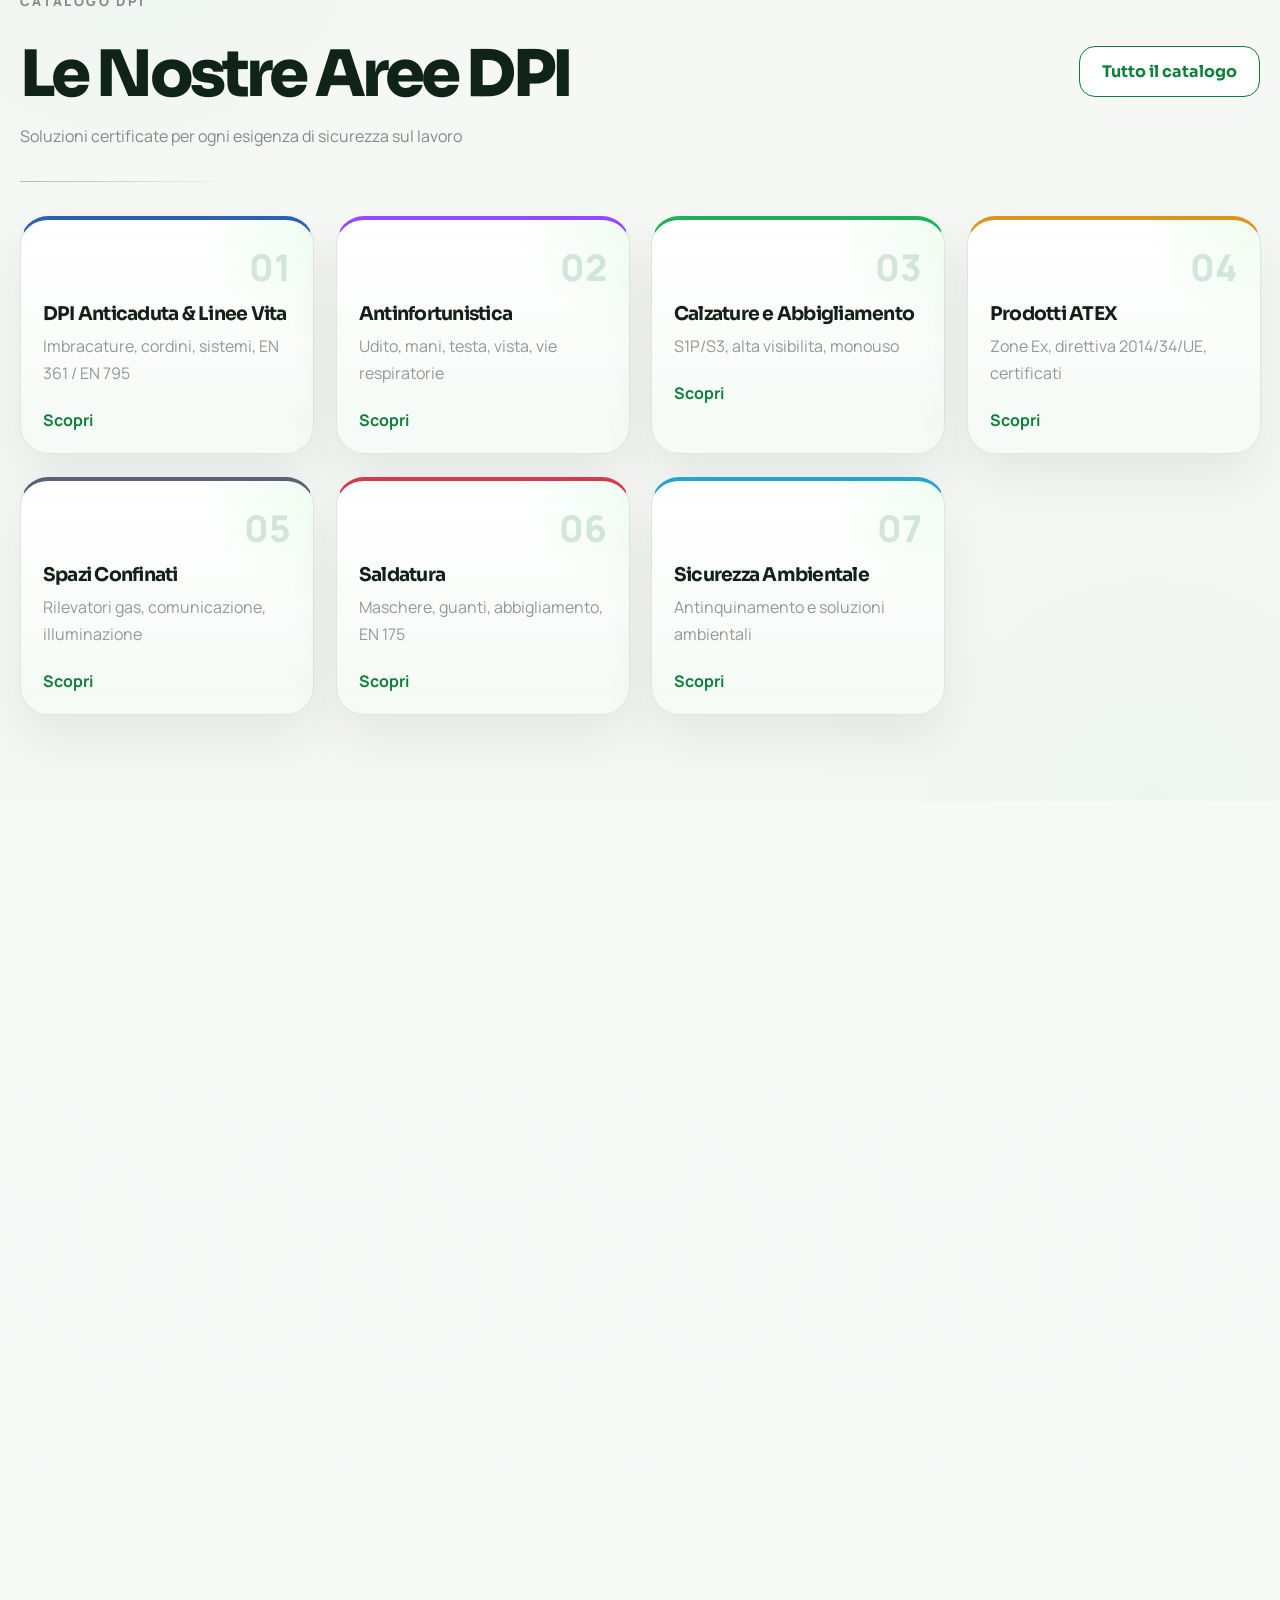
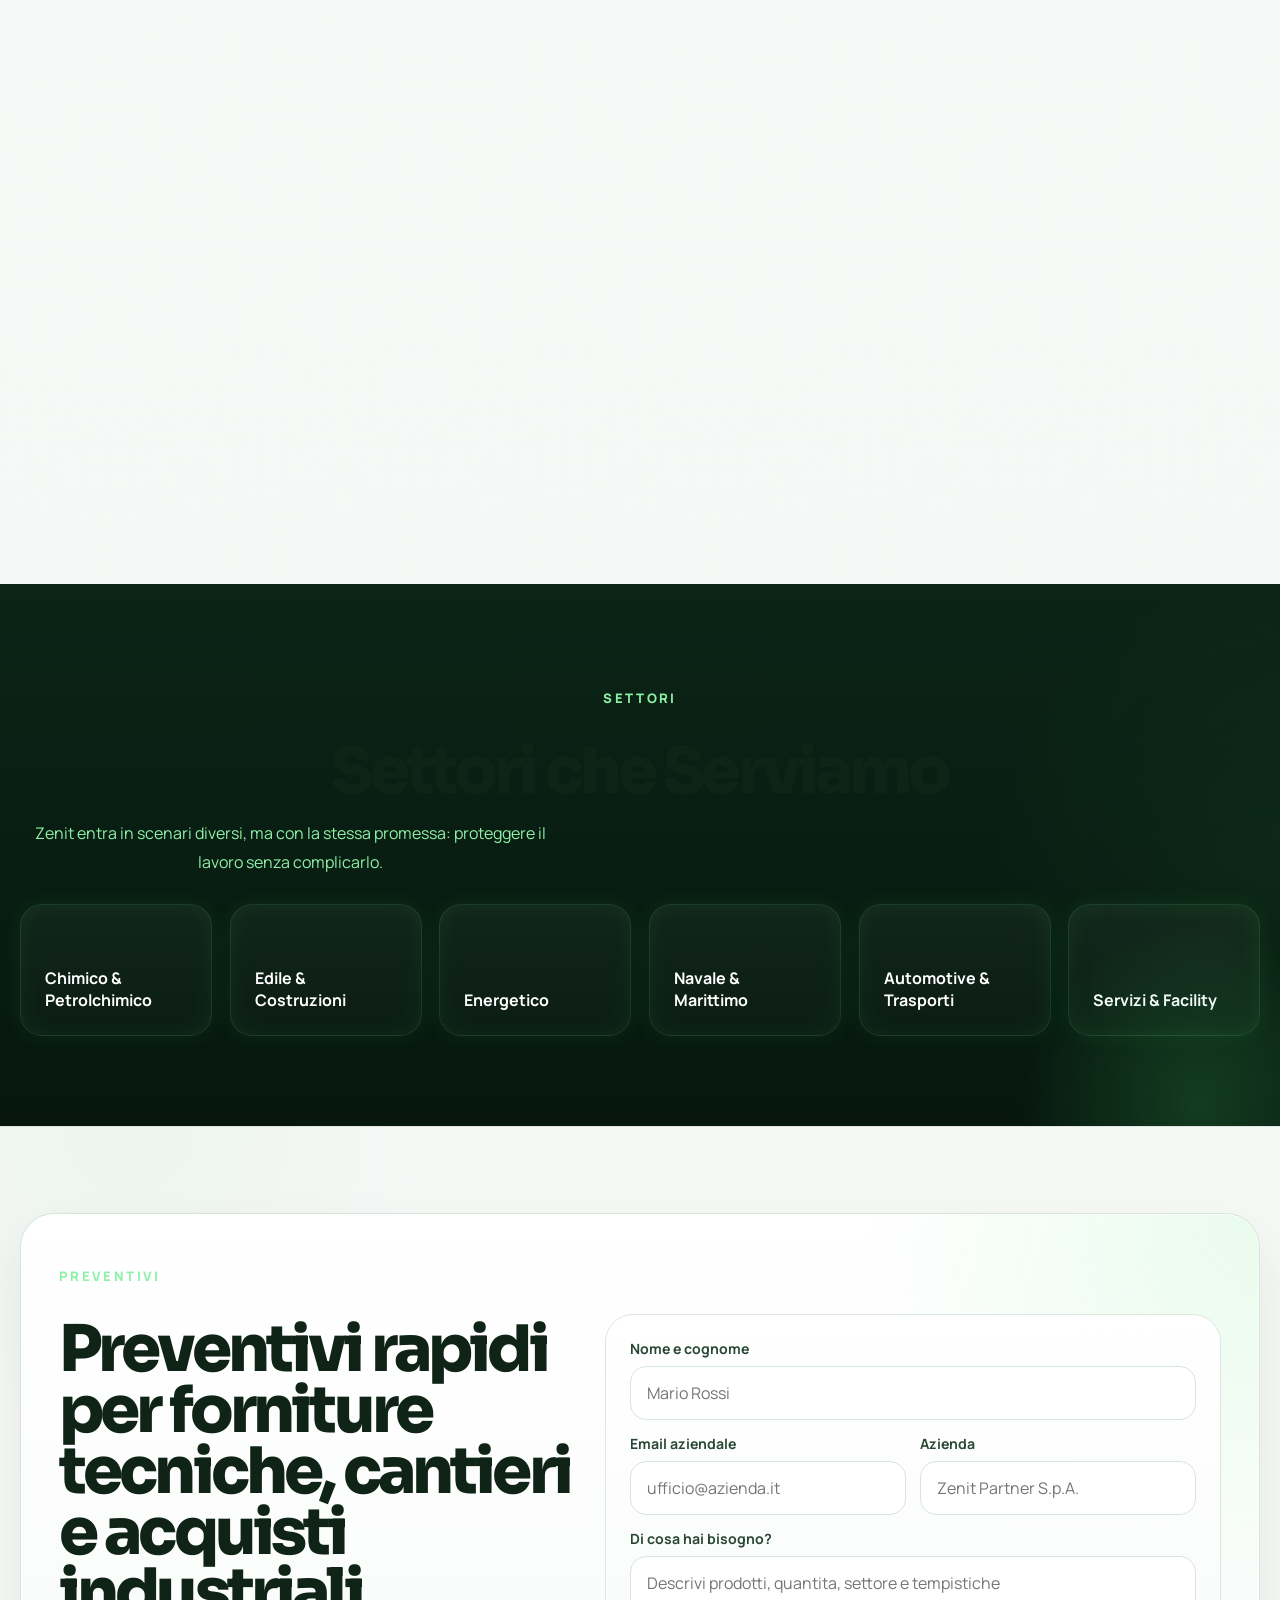
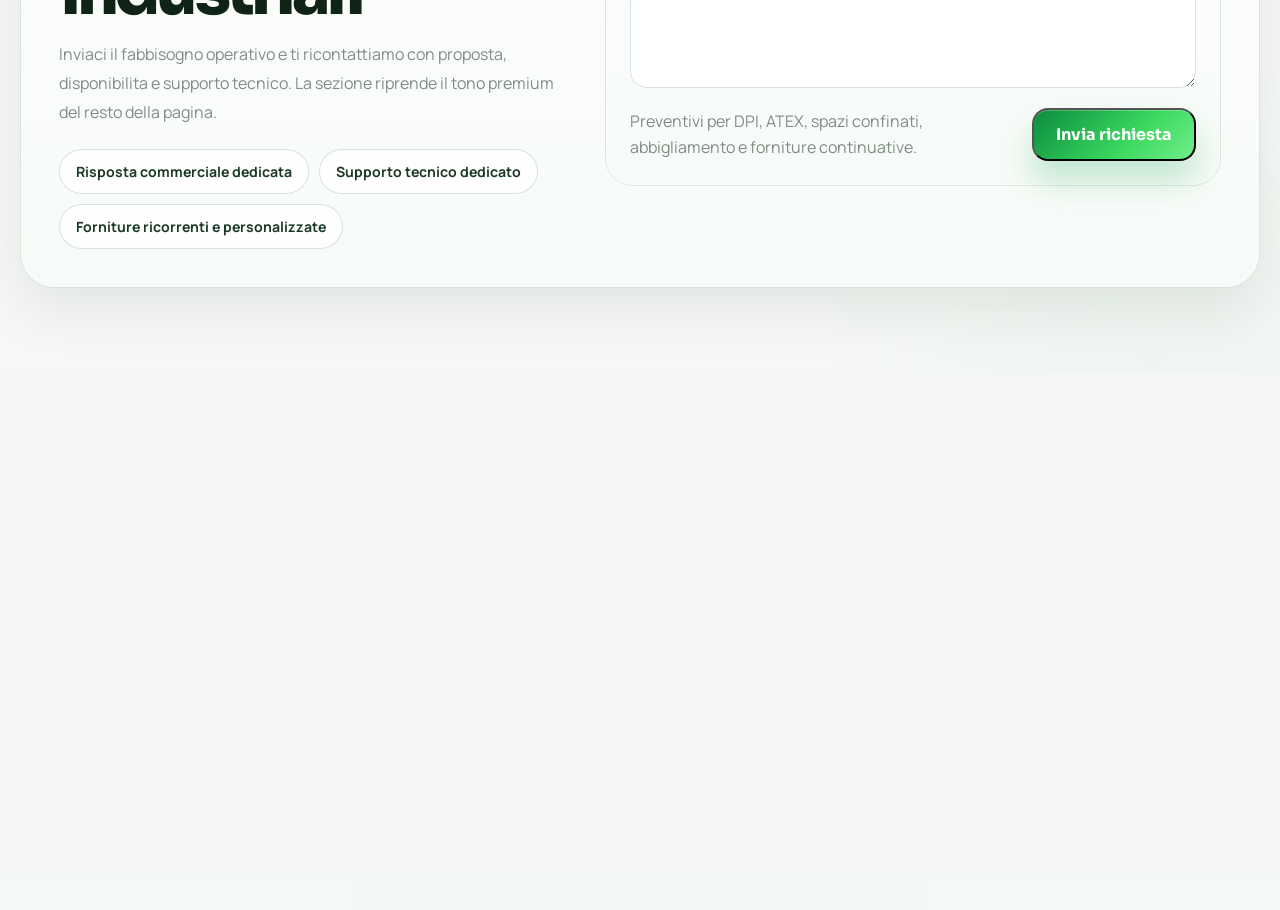
==== commit e9515d54: "Add product PDF downloads and publish latest UI updates" ====
--- a/index.html
+++ b/index.html
@@ -508,10 +508,10 @@
             <div>
               <p class="section-kicker">Vetrina</p>
               <h2>Prodotti in evidenza</h2>
-              <p>In homepage compaiono solo i prodotti selezionati come vetrina. L'intero assortimento vive nel catalogo completo.</p>
-            </div>
-          </div>
-          <div class="product-grid" id="product-grid" aria-live="polite"></div>
+              <p>In homepage compaiono solo le foto dei prodotti selezionati come vetrina. L'intero assortimento vive nel catalogo completo.</p>
+            </div>
+          </div>
+          <div class="showcase-gallery" id="product-grid" aria-live="polite"></div>
           <div class="featured-cta">
             <a class="primary-button large" href="catalogo.html">Vai al catalogo completo</a>
           </div>
@@ -668,19 +668,23 @@
                     <label for="admin-image">URL immagine</label>
                     <input id="admin-image" name="image" type="url" placeholder="https://..." />
                   </div>
-                  <div class="form-field full-span">
-                    <label for="admin-image-file">Oppure carica immagine</label>
-                    <input id="admin-image-file" name="imageFile" type="file" accept="image/*" />
-                  </div>
-                  <label class="admin-checkbox full-span" for="admin-showcase">
-                    <input id="admin-showcase" name="showcase" type="checkbox" checked />
-                    <span>Mostra questo prodotto nella vetrina della homepage</span>
-                  </label>
-                  <div class="admin-form__footer full-span">
-                    <p>I prodotti vengono salvati nel browser. Puoi decidere se mostrarli solo nel catalogo completo oppure anche nella vetrina della home.</p>
-                    <button class="primary-button" type="submit">Aggiungi prodotto</button>
-                  </div>
-                </form>
+                    <div class="form-field full-span">
+                      <label for="admin-image-file">Oppure carica immagine</label>
+                      <input id="admin-image-file" name="imageFile" type="file" accept="image/*" />
+                    </div>
+                    <div class="form-field full-span">
+                      <label for="admin-documents-file">PDF documenti e schede tecniche</label>
+                      <input id="admin-documents-file" name="documentsFile" type="file" accept="application/pdf,.pdf" multiple />
+                    </div>
+                    <label class="admin-checkbox full-span" for="admin-showcase">
+                      <input id="admin-showcase" name="showcase" type="checkbox" checked />
+                      <span>Mostra la foto di questo prodotto nella vetrina homepage</span>
+                    </label>
+                    <div class="admin-form__footer full-span">
+                      <p>I prodotti vengono salvati nel database del sito con immagini e PDF scaricabili nella scheda info prodotto. Puoi decidere se mostrarli solo nel catalogo completo oppure anche nella vetrina fotografica della home.</p>
+                      <button class="primary-button" type="submit">Aggiungi prodotto</button>
+                    </div>
+                  </form>
 
                 <div class="admin-list-card">
                   <div class="admin-list-card__head">
@@ -706,7 +710,7 @@
                     <input id="brand-website" name="brandWebsite" type="url" placeholder="https://www.brand.com" />
                   </div>
                   <div class="form-field full-span">
-                    <label for="brand-notes">Note conoscitive per Carlo 2.0</label>
+                    <label for="brand-notes">Note conoscitive brand</label>
                     <textarea
                       id="brand-notes"
                       name="brandNotes"
@@ -783,49 +787,6 @@
       </div>
     </aside>
 
-    <aside class="assistant-widget" id="assistant-widget" aria-live="polite">
-      <button class="assistant-toggle" id="assistant-toggle" type="button" aria-expanded="false" aria-controls="assistant-panel">
-        <span class="assistant-toggle__dot"></span>
-        <span class="assistant-toggle__label">Carlo 2.0</span>
-      </button>
-      <div class="assistant-panel" id="assistant-panel" hidden>
-        <div class="assistant-panel__header">
-          <div class="assistant-identity">
-            <span class="assistant-avatar" aria-hidden="true">
-              <span></span>
-            </span>
-            <div>
-            <p class="section-kicker">Supporto virtuale</p>
-            <h3>Carlo 2.0, AI dedicata ai settori Zenit</h3>
-              <p class="assistant-subtitle">Consulente virtuale per chimico, petrolchimico, edile, navale, energetico, automotive e servizi.</p>
-            </div>
-          </div>
-          <button class="assistant-close" id="assistant-close" type="button" aria-label="Chiudi assistente">&times;</button>
-        </div>
-        <div class="assistant-statusbar">
-          <span class="assistant-status-pill assistant-status-pill--online">Online</span>
-          <span class="assistant-status-pill" id="assistant-status-copy">AI settoriale Zenit attiva</span>
-        </div>
-        <div class="assistant-messages" id="assistant-messages">
-          <article class="assistant-message assistant-message--bot">
-            <strong>Carlo 2.0</strong>
-            <p>Ciao, dimmi pure di cosa hai bisogno.</p>
-          </article>
-        </div>
-        <form class="assistant-form" id="assistant-form">
-          <input
-            id="assistant-input"
-            name="assistantQuestion"
-            type="text"
-            placeholder="Scrivi una domanda, ad esempio: lavoro nel petrolchimico, cosa mi consigli?"
-            autocomplete="off"
-          />
-          <button type="submit" class="primary-button">Invia</button>
-        </form>
-        <div class="assistant-admin" id="assistant-admin-panel" hidden></div>
-      </div>
-    </aside>
-
     <div class="backdrop" id="backdrop" hidden></div>
     <script src="app.js?v=20260418-adminframes"></script>
   </body>
--- a/styles.css
+++ b/styles.css
@@ -134,9 +134,15 @@
 }
 
 .logo-block {
+  flex: 0 0 auto;
   min-width: 250px;
   display: flex;
   align-items: center;
+  overflow: hidden;
+  transition:
+    opacity 260ms ease,
+    transform 260ms cubic-bezier(0.22, 0.61, 0.36, 1);
+  will-change: transform, opacity;
 }
 
 .logo-image {
@@ -147,11 +153,12 @@
 }
 
 .search-shell {
-  flex: 1;
+  flex: 1 1 420px;
   display: flex;
   align-items: center;
   gap: 12px;
   min-width: 240px;
+  max-width: 100%;
   padding: 0 16px;
   height: 56px;
   border: 1px solid #dfe9e2;
@@ -159,9 +166,12 @@
   background: #fff;
   box-shadow: 0 10px 22px rgba(0, 0, 0, 0.045);
   transition:
+    opacity 260ms ease,
     border-color 180ms ease,
     box-shadow 180ms ease,
-    transform 180ms ease;
+    transform 260ms cubic-bezier(0.22, 0.61, 0.36, 1);
+  overflow: hidden;
+  will-change: transform, opacity;
 }
 
 .search-shell:focus-within {
@@ -186,6 +196,18 @@
 
 .header-cta {
   gap: 16px;
+}
+
+.main-header.is-retracted .logo-block {
+  opacity: 0;
+  transform: translateY(-10px);
+  pointer-events: none;
+}
+
+.main-header.is-retracted .search-shell {
+  opacity: 0;
+  transform: translateY(-10px);
+  pointer-events: none;
 }
 
 .user-session {
@@ -2106,6 +2128,52 @@
   color: #254835;
   font-size: 0.92rem;
   font-weight: 700;
+}
+
+.product-info-modal__downloads {
+  display: grid;
+  gap: 12px;
+  padding: 18px 20px;
+  border-radius: 24px;
+  background: linear-gradient(180deg, rgba(247, 250, 247, 0.98), rgba(239, 246, 241, 0.98));
+  border: 1px solid rgba(208, 223, 213, 0.95);
+}
+
+.product-info-modal__downloads strong {
+  color: #0b2414;
+  font-size: 0.96rem;
+  letter-spacing: 0.08em;
+  text-transform: uppercase;
+}
+
+.product-info-modal__downloads-list {
+  display: flex;
+  flex-wrap: wrap;
+  gap: 10px;
+}
+
+.product-info-modal__download {
+  display: inline-flex;
+  align-items: center;
+  justify-content: center;
+  min-height: 46px;
+  padding: 12px 16px;
+  border-radius: 16px;
+  background: #ffffff;
+  border: 1px solid rgba(196, 216, 203, 0.95);
+  color: #176237;
+  font-weight: 700;
+  box-shadow: 0 10px 24px rgba(16, 53, 28, 0.08);
+  transition:
+    transform 180ms ease,
+    box-shadow 180ms ease,
+    border-color 180ms ease;
+}
+
+.product-info-modal__download:hover {
+  transform: translateY(-2px);
+  border-color: #7cc093;
+  box-shadow: 0 16px 28px rgba(16, 53, 28, 0.12);
 }
 
 .product-info-modal__footer {
@@ -4090,6 +4158,57 @@
   gap: 22px;
 }
 
+.showcase-gallery {
+  position: relative;
+}
+
+.showcase-gallery__viewport {
+  position: relative;
+  min-height: clamp(340px, 46vw, 620px);
+  border-radius: 34px;
+  overflow: hidden;
+  border: 1px solid rgba(206, 221, 212, 0.92);
+  background:
+    radial-gradient(circle at top, rgba(78, 219, 117, 0.08), transparent 24%),
+    linear-gradient(180deg, #f6faf7, #edf3ef);
+  box-shadow:
+    0 28px 58px rgba(8, 40, 19, 0.08),
+    inset 0 1px 0 rgba(255, 255, 255, 0.82);
+}
+
+.showcase-gallery__slide {
+  position: absolute;
+  inset: 0;
+  opacity: 0;
+  transition:
+    opacity 900ms ease,
+    transform 900ms ease;
+  transform: scale(1.03);
+}
+
+.showcase-gallery__slide.is-active {
+  opacity: 1;
+  transform: scale(1);
+}
+
+.showcase-gallery__slide::after {
+  content: "";
+  position: absolute;
+  inset: 0;
+  background:
+    linear-gradient(180deg, rgba(255, 255, 255, 0.06), rgba(9, 24, 15, 0.08)),
+    radial-gradient(circle at center, transparent 48%, rgba(9, 24, 15, 0.12));
+  pointer-events: none;
+}
+
+.showcase-gallery__slide img {
+  width: 100%;
+  height: 100%;
+  object-fit: contain;
+  padding: clamp(20px, 3vw, 34px);
+  filter: drop-shadow(0 24px 34px rgba(7, 33, 16, 0.14));
+}
+
 .featured-cta {
   margin-top: 42px;
 }
@@ -4992,6 +5111,11 @@
     padding-top: 22px;
   }
 
+  .showcase-gallery__viewport {
+    min-height: 300px;
+    border-radius: 24px;
+  }
+
   .catalog-hero__panel strong {
     font-size: 2.45rem;
   }
@@ -5083,6 +5207,15 @@
   .sectors-grid {
     grid-template-columns: 1fr;
     gap: 14px;
+  }
+
+  .showcase-gallery__viewport {
+    min-height: 260px;
+    border-radius: 20px;
+  }
+
+  .showcase-gallery__slide img {
+    padding: 18px;
   }
 
   .product-card {
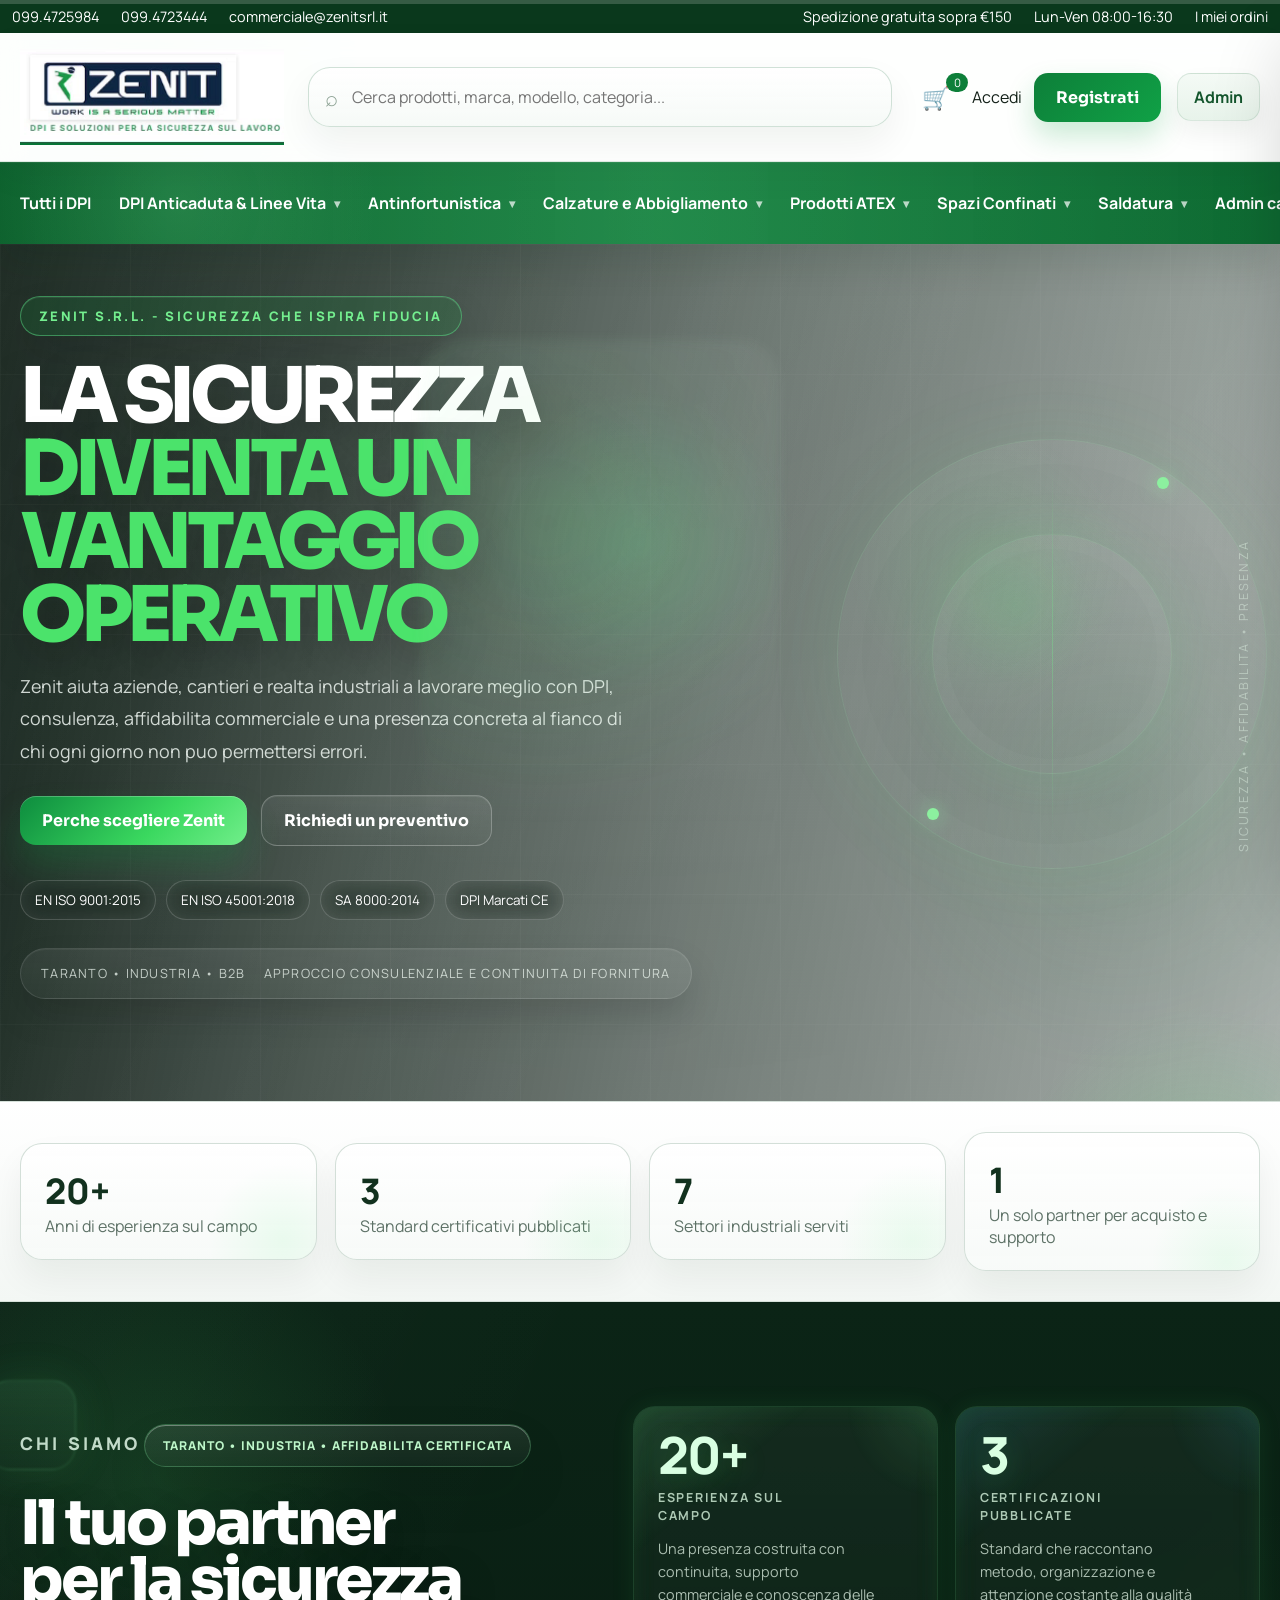
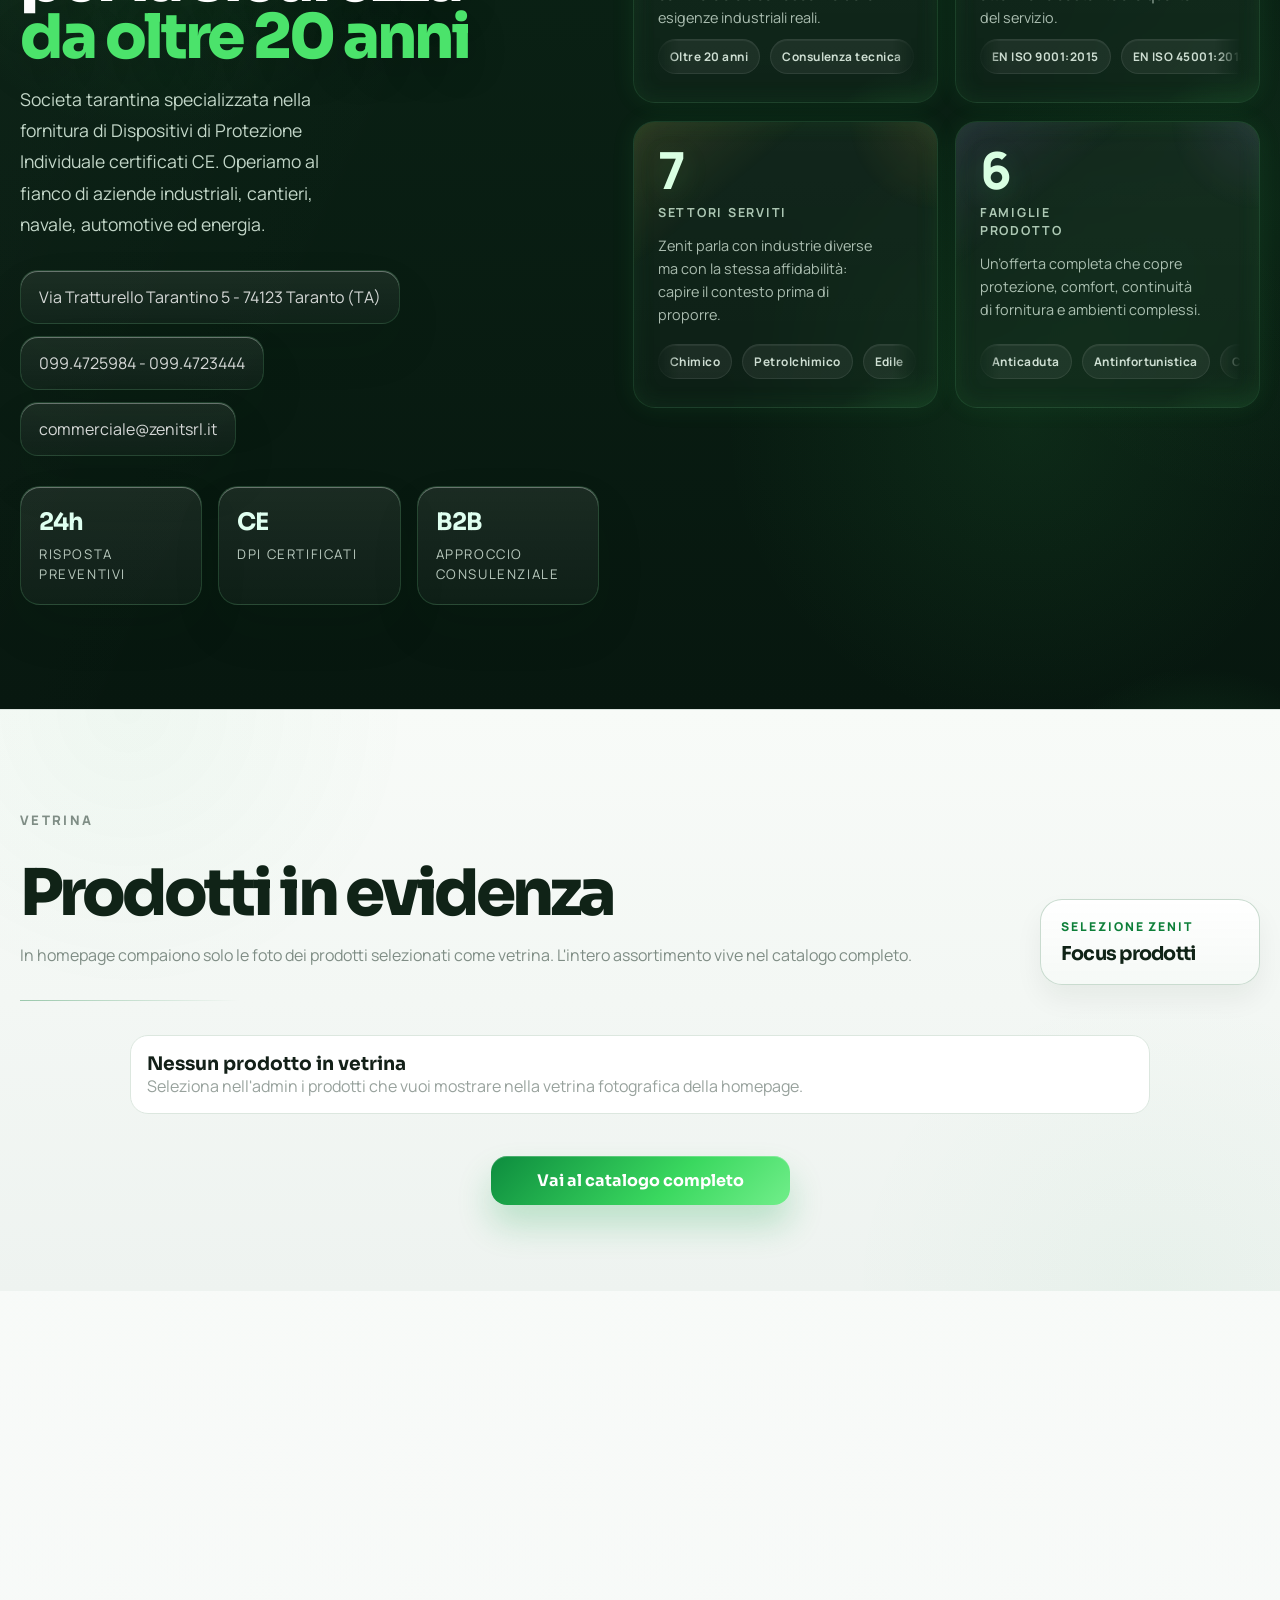
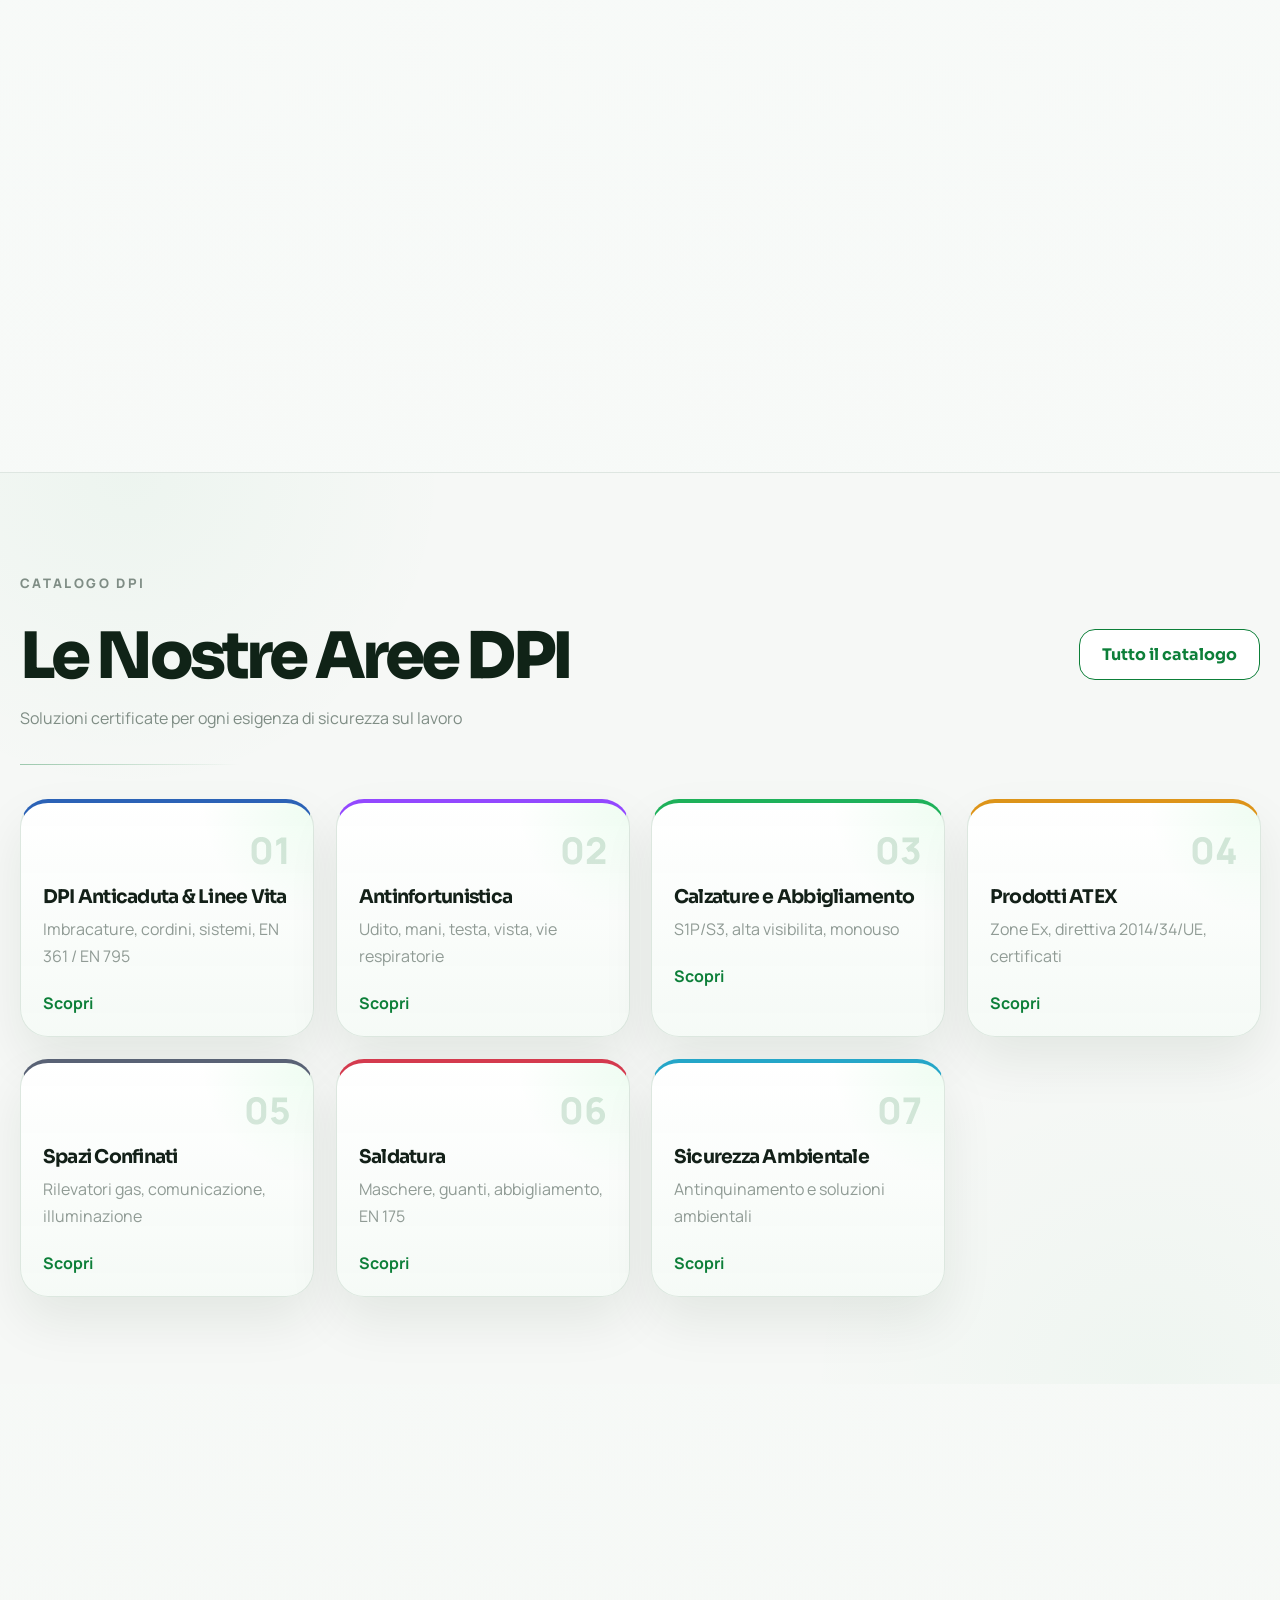
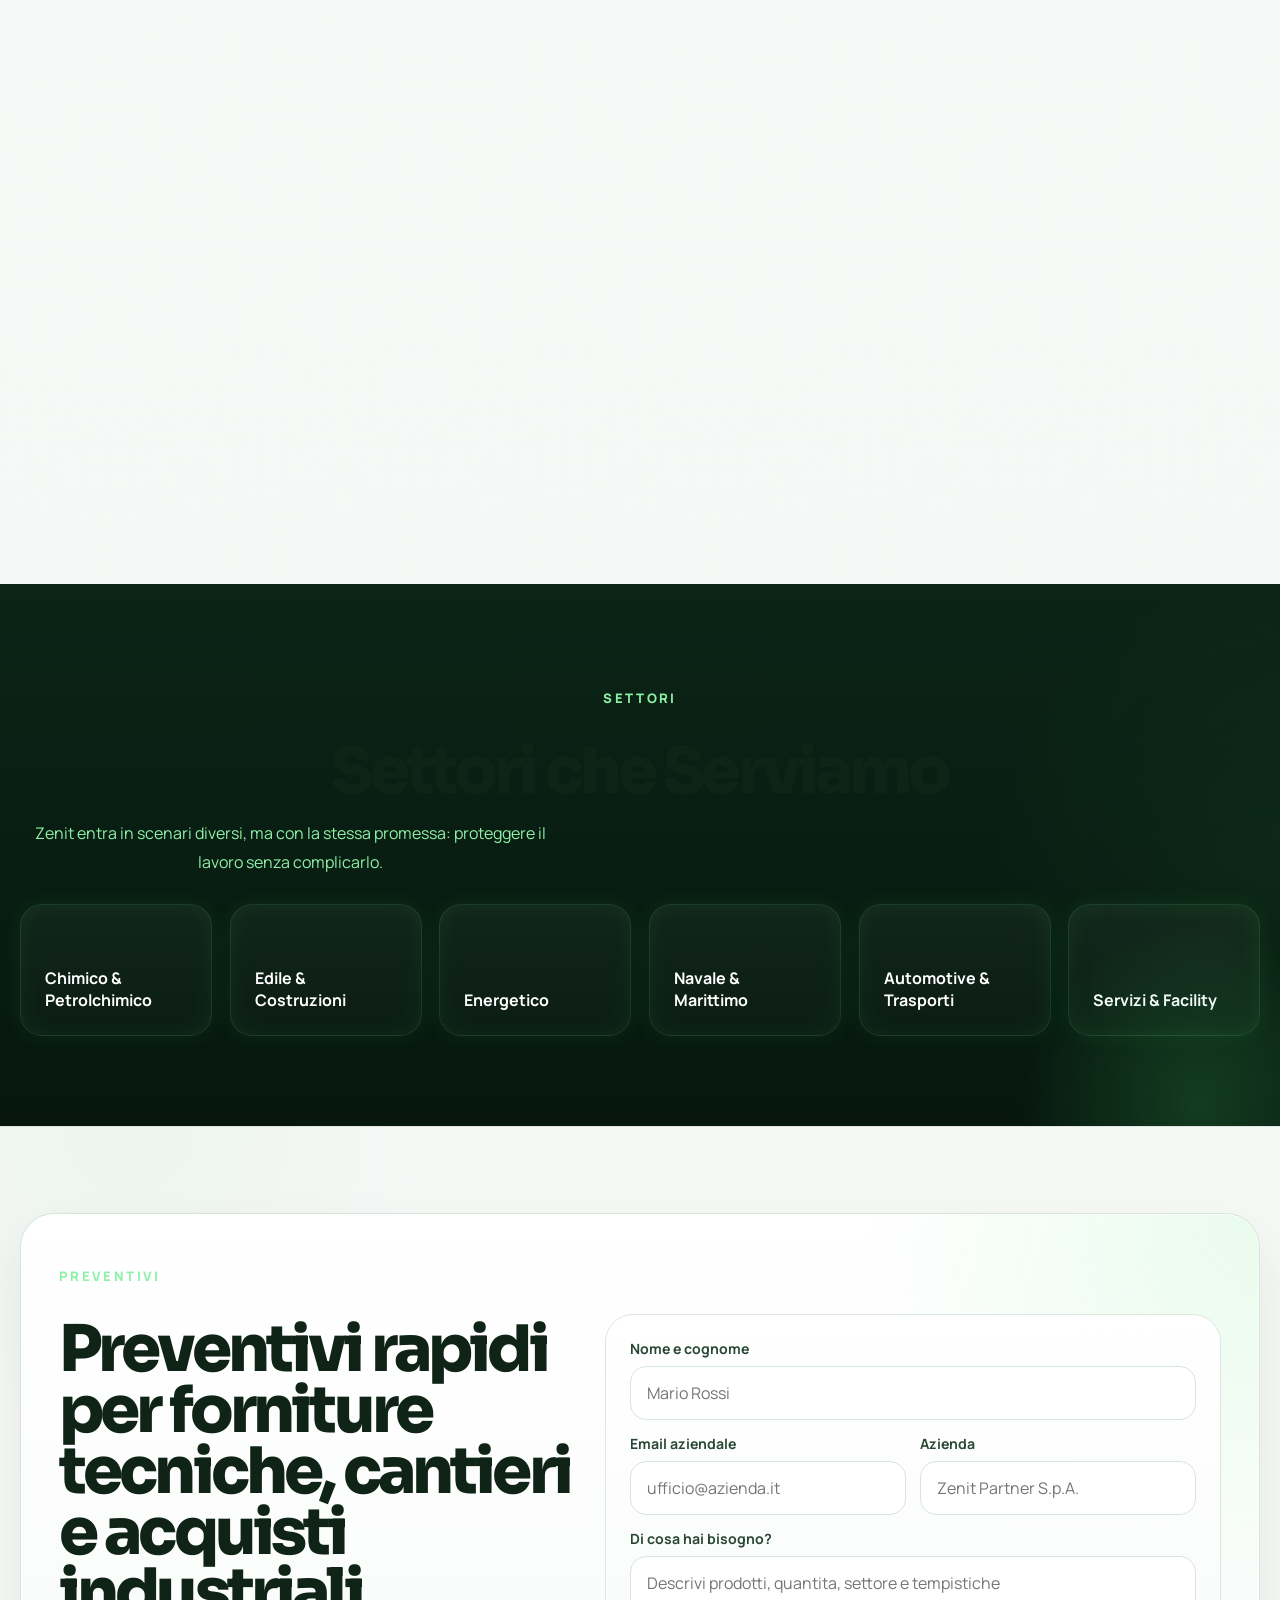
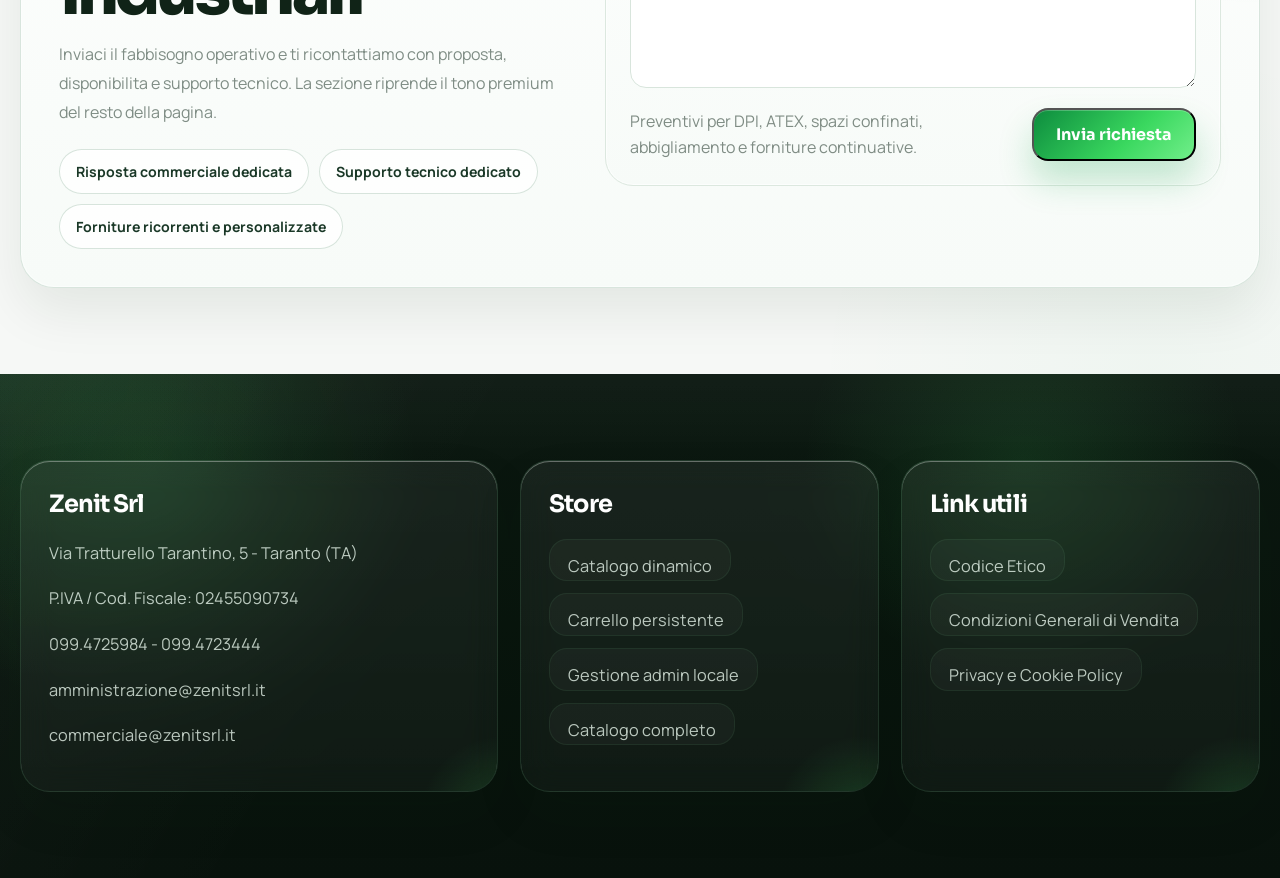
==== commit 54457742: "Refine homepage featured showcase styling" ====
--- a/index.html
+++ b/index.html
@@ -416,6 +416,26 @@
         </div>
       </section>
 
+      <section class="featured reveal" id="featured">
+        <div class="container">
+          <div class="section-head section-head--featured">
+            <div>
+              <p class="section-kicker">Vetrina</p>
+              <h2>Prodotti in evidenza</h2>
+              <p>In homepage compaiono solo le foto dei prodotti selezionati come vetrina. L'intero assortimento vive nel catalogo completo.</p>
+            </div>
+            <div class="featured-accent" aria-hidden="true">
+              <span>Selezione Zenit</span>
+              <strong>Focus prodotti</strong>
+            </div>
+          </div>
+          <div class="showcase-gallery" id="product-grid" aria-live="polite"></div>
+          <div class="featured-cta">
+            <a class="primary-button large" href="catalogo.html">Vai al catalogo completo</a>
+          </div>
+        </div>
+      </section>
+
       <section class="love-grid reveal" id="why-zenit">
         <div class="container">
           <div class="section-head section-head--stacked">
@@ -502,22 +522,6 @@
         </div>
       </section>
 
-      <section class="featured reveal" id="featured">
-        <div class="container">
-          <div class="section-head">
-            <div>
-              <p class="section-kicker">Vetrina</p>
-              <h2>Prodotti in evidenza</h2>
-              <p>In homepage compaiono solo le foto dei prodotti selezionati come vetrina. L'intero assortimento vive nel catalogo completo.</p>
-            </div>
-          </div>
-          <div class="showcase-gallery" id="product-grid" aria-live="polite"></div>
-          <div class="featured-cta">
-            <a class="primary-button large" href="catalogo.html">Vai al catalogo completo</a>
-          </div>
-        </div>
-      </section>
-
       <section class="sectors reveal" id="settori">
         <div class="container">
           <div class="sectors-head">
--- a/styles.css
+++ b/styles.css
@@ -4154,26 +4154,71 @@
     linear-gradient(180deg, #f8fbf8, #eef3f0);
 }
 
+.section-head--featured {
+  align-items: end;
+}
+
+.featured-accent {
+  display: grid;
+  gap: 6px;
+  min-width: 220px;
+  padding: 18px 20px;
+  border: 1px solid rgba(197, 216, 203, 0.92);
+  border-radius: 22px;
+  background:
+    linear-gradient(180deg, rgba(255, 255, 255, 0.94), rgba(245, 249, 246, 0.98));
+  box-shadow:
+    0 14px 28px rgba(8, 40, 19, 0.06),
+    inset 0 1px 0 rgba(255, 255, 255, 0.84);
+}
+
+.featured-accent span {
+  color: #0d7f39;
+  font-size: 0.76rem;
+  font-weight: 800;
+  letter-spacing: 0.16em;
+  text-transform: uppercase;
+}
+
+.featured-accent strong {
+  color: #102317;
+  font-family: "Sora", sans-serif;
+  font-size: 1.2rem;
+  letter-spacing: -0.04em;
+}
+
 .featured .product-grid {
   gap: 22px;
 }
 
 .showcase-gallery {
   position: relative;
+  max-width: 1020px;
+  margin: 0 auto;
 }
 
 .showcase-gallery__viewport {
   position: relative;
-  min-height: clamp(340px, 46vw, 620px);
-  border-radius: 34px;
+  min-height: clamp(220px, 28vw, 360px);
+  border-radius: 36px;
   overflow: hidden;
   border: 1px solid rgba(206, 221, 212, 0.92);
   background:
-    radial-gradient(circle at top, rgba(78, 219, 117, 0.08), transparent 24%),
-    linear-gradient(180deg, #f6faf7, #edf3ef);
+    radial-gradient(circle at 18% 20%, rgba(78, 219, 117, 0.08), transparent 20%),
+    radial-gradient(circle at 82% 78%, rgba(35, 104, 62, 0.08), transparent 24%),
+    linear-gradient(135deg, #f7faf7, #eef4f0 52%, #f8fbf8);
   box-shadow:
-    0 28px 58px rgba(8, 40, 19, 0.08),
+    0 26px 54px rgba(8, 40, 19, 0.08),
     inset 0 1px 0 rgba(255, 255, 255, 0.82);
+}
+
+.showcase-gallery__viewport::before {
+  content: "";
+  position: absolute;
+  inset: 20px;
+  border-radius: 28px;
+  border: 1px solid rgba(212, 227, 217, 0.68);
+  pointer-events: none;
 }
 
 .showcase-gallery__slide {
@@ -4196,8 +4241,9 @@
   position: absolute;
   inset: 0;
   background:
-    linear-gradient(180deg, rgba(255, 255, 255, 0.06), rgba(9, 24, 15, 0.08)),
-    radial-gradient(circle at center, transparent 48%, rgba(9, 24, 15, 0.12));
+    linear-gradient(180deg, rgba(255, 255, 255, 0.08), rgba(9, 24, 15, 0.06)),
+    linear-gradient(90deg, rgba(255, 255, 255, 0.04), transparent 18%, transparent 82%, rgba(9, 24, 15, 0.05)),
+    radial-gradient(circle at center, transparent 52%, rgba(9, 24, 15, 0.08));
   pointer-events: none;
 }
 
@@ -4205,8 +4251,8 @@
   width: 100%;
   height: 100%;
   object-fit: contain;
-  padding: clamp(20px, 3vw, 34px);
-  filter: drop-shadow(0 24px 34px rgba(7, 33, 16, 0.14));
+  padding: clamp(20px, 2.8vw, 34px) clamp(30px, 5vw, 70px);
+  filter: drop-shadow(0 22px 30px rgba(7, 33, 16, 0.14));
 }
 
 .featured-cta {
@@ -4665,6 +4711,15 @@
     width: 100%;
   }
 
+  .section-head--featured {
+    align-items: stretch;
+  }
+
+  .featured-accent {
+    min-width: 0;
+    width: 100%;
+  }
+
   .stats-band__inner article,
   .footer-card,
   .brand-chip,
@@ -5112,8 +5167,13 @@
   }
 
   .showcase-gallery__viewport {
-    min-height: 300px;
+    min-height: 230px;
     border-radius: 24px;
+  }
+
+  .showcase-gallery__viewport::before {
+    inset: 14px;
+    border-radius: 20px;
   }
 
   .catalog-hero__panel strong {
@@ -5210,12 +5270,17 @@
   }
 
   .showcase-gallery__viewport {
-    min-height: 260px;
+    min-height: 200px;
     border-radius: 20px;
   }
 
+  .showcase-gallery__viewport::before {
+    inset: 10px;
+    border-radius: 16px;
+  }
+
   .showcase-gallery__slide img {
-    padding: 18px;
+    padding: 16px 22px;
   }
 
   .product-card {
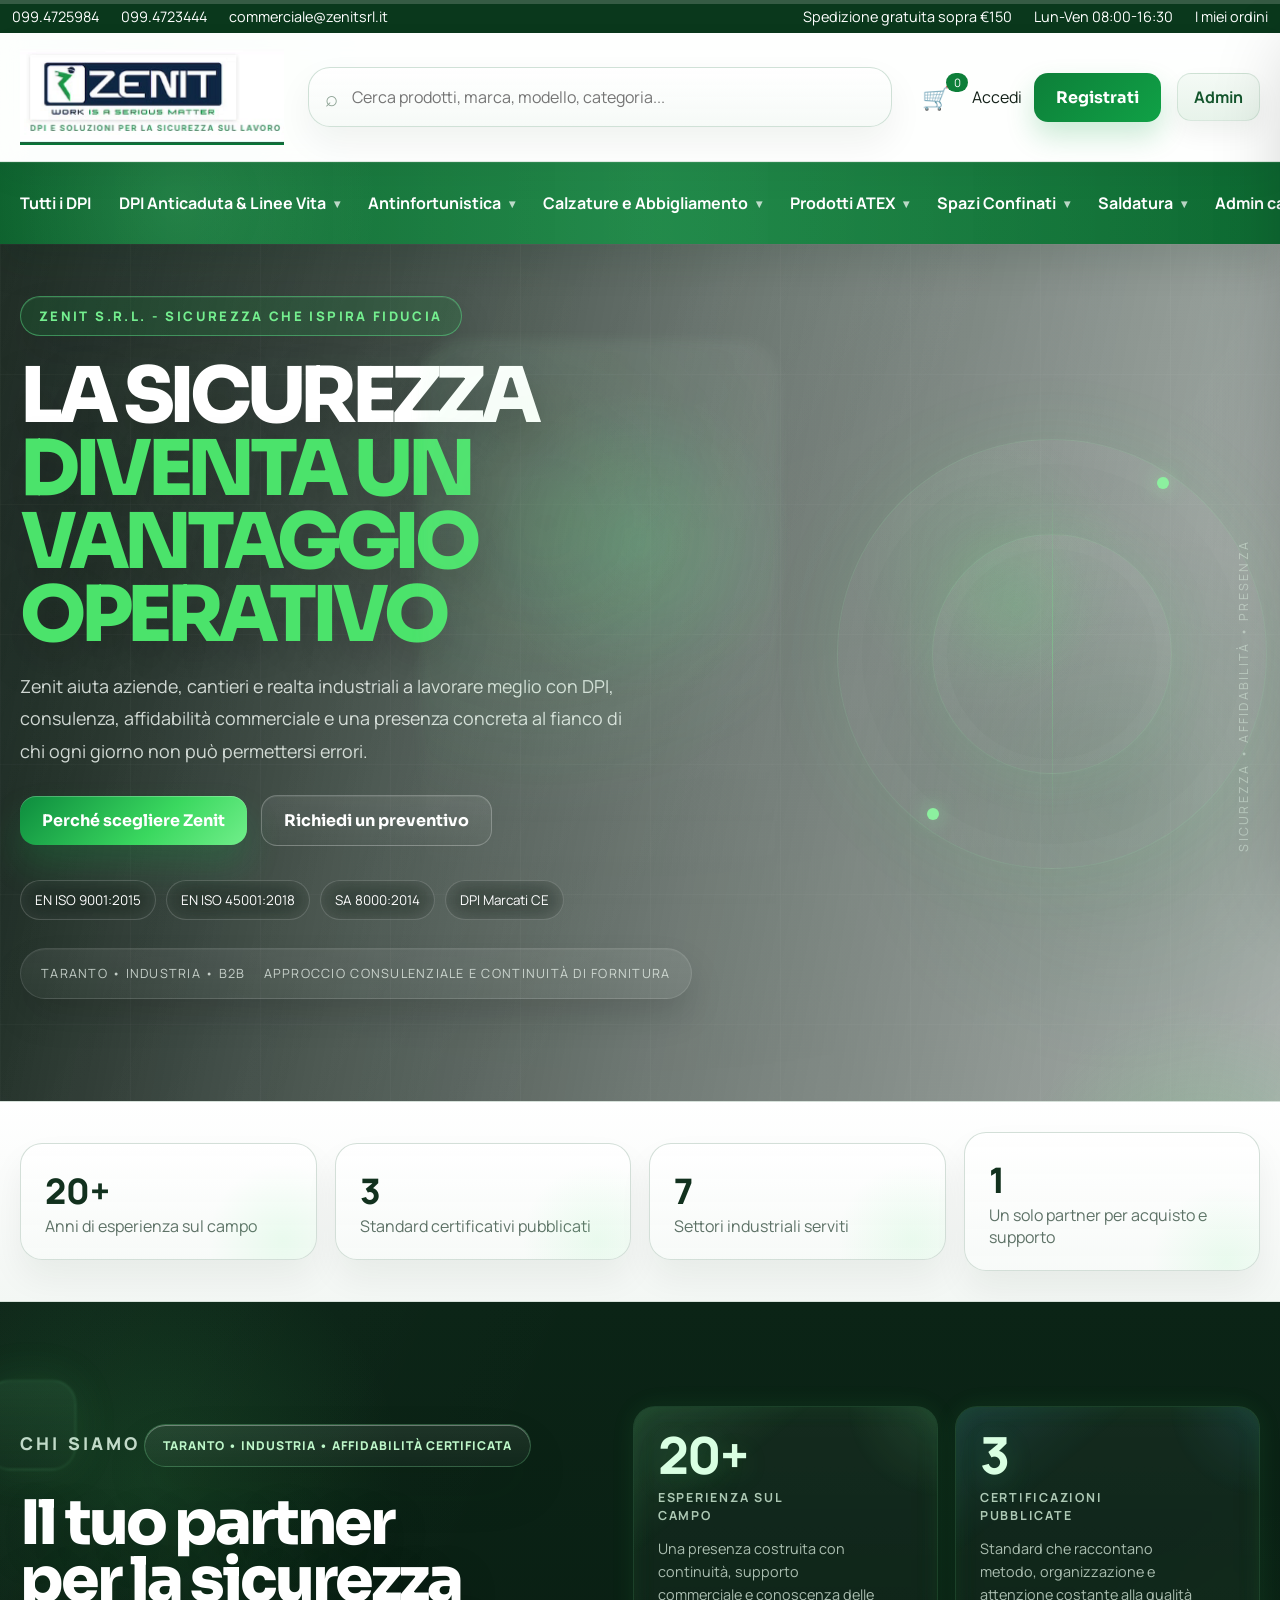
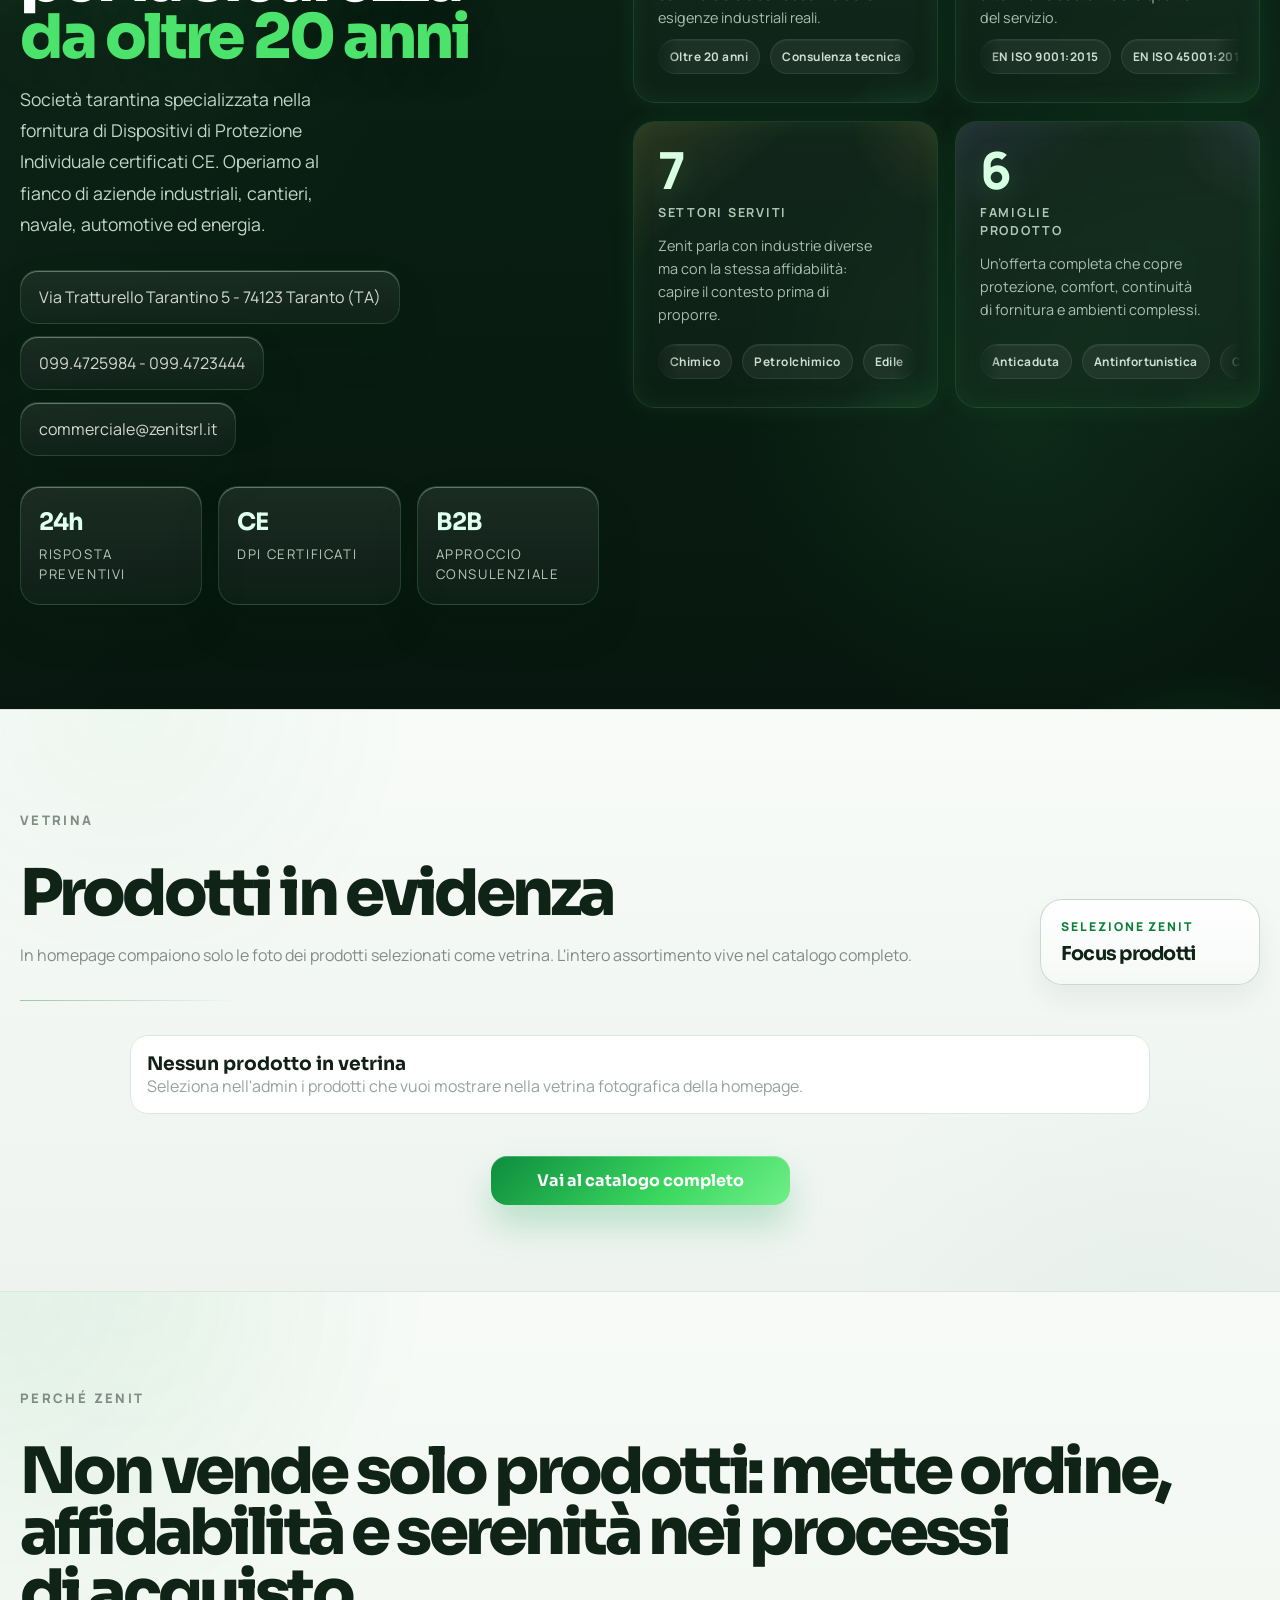
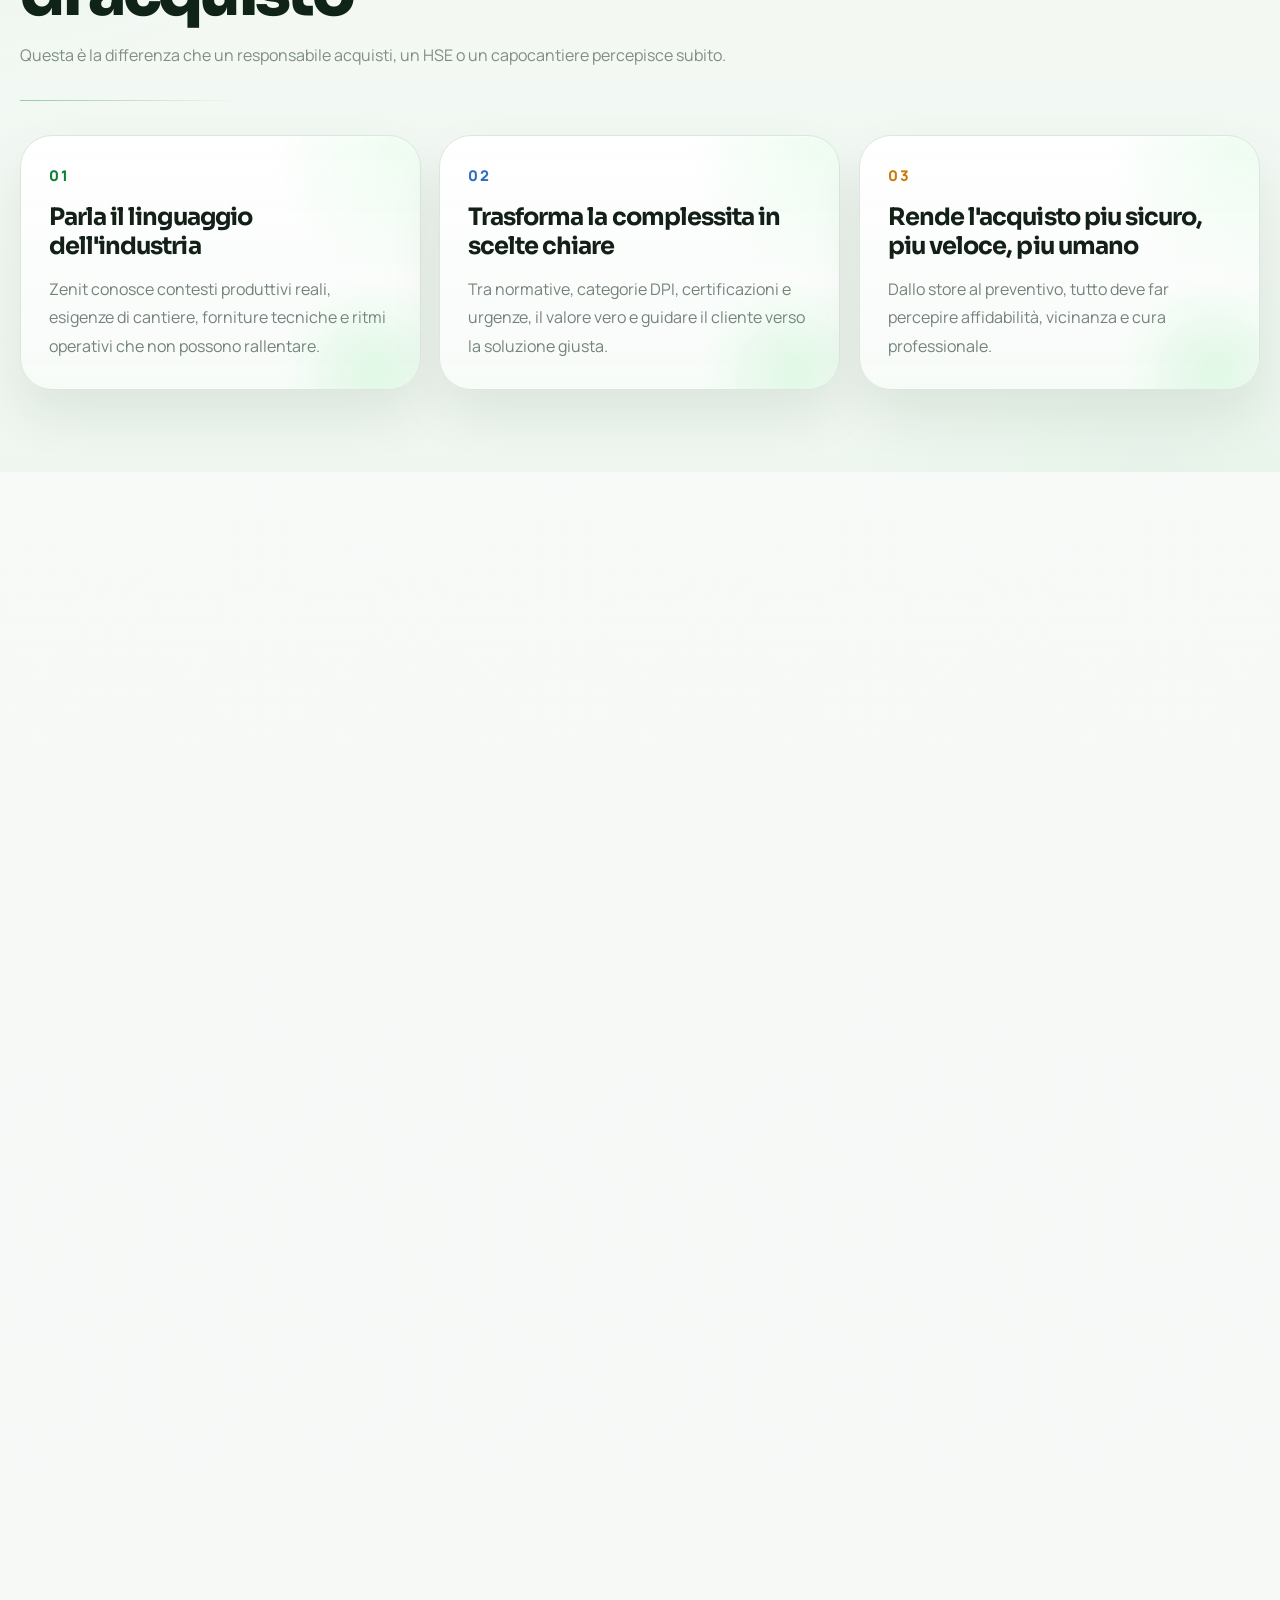
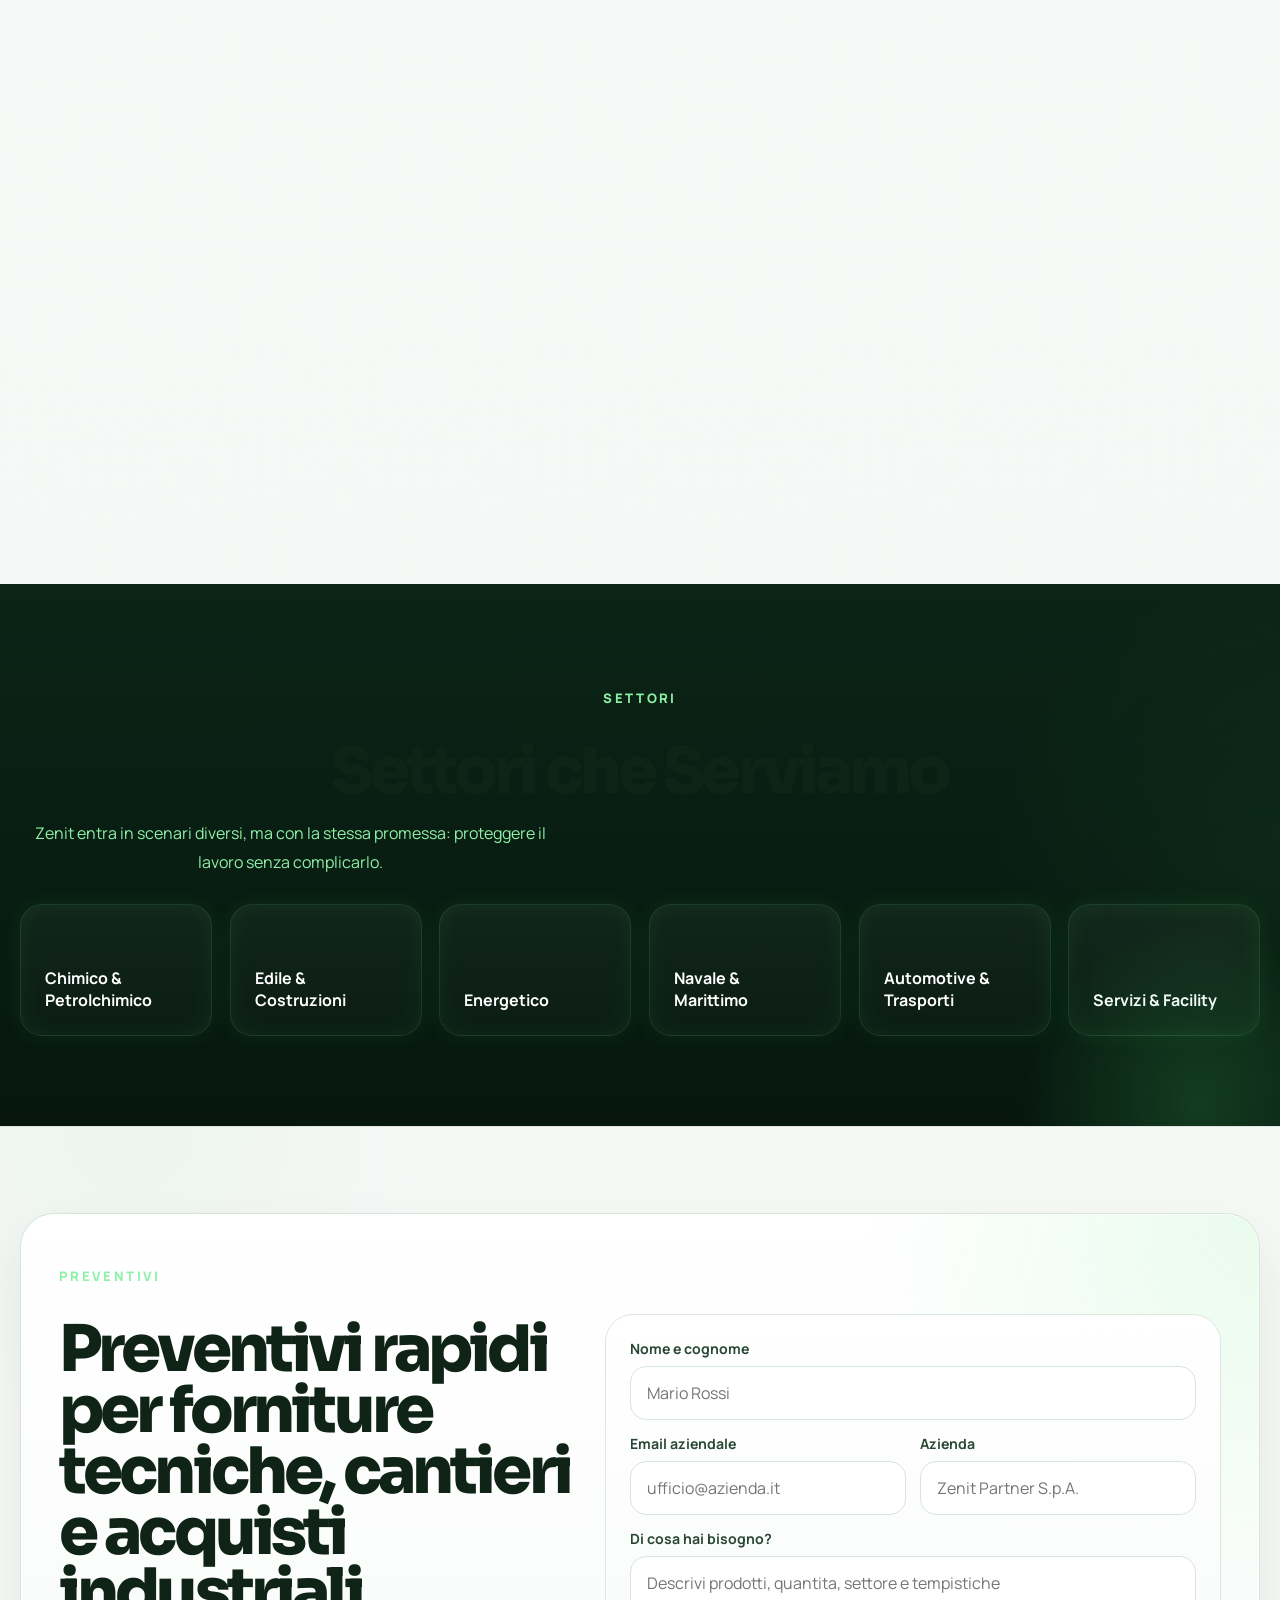
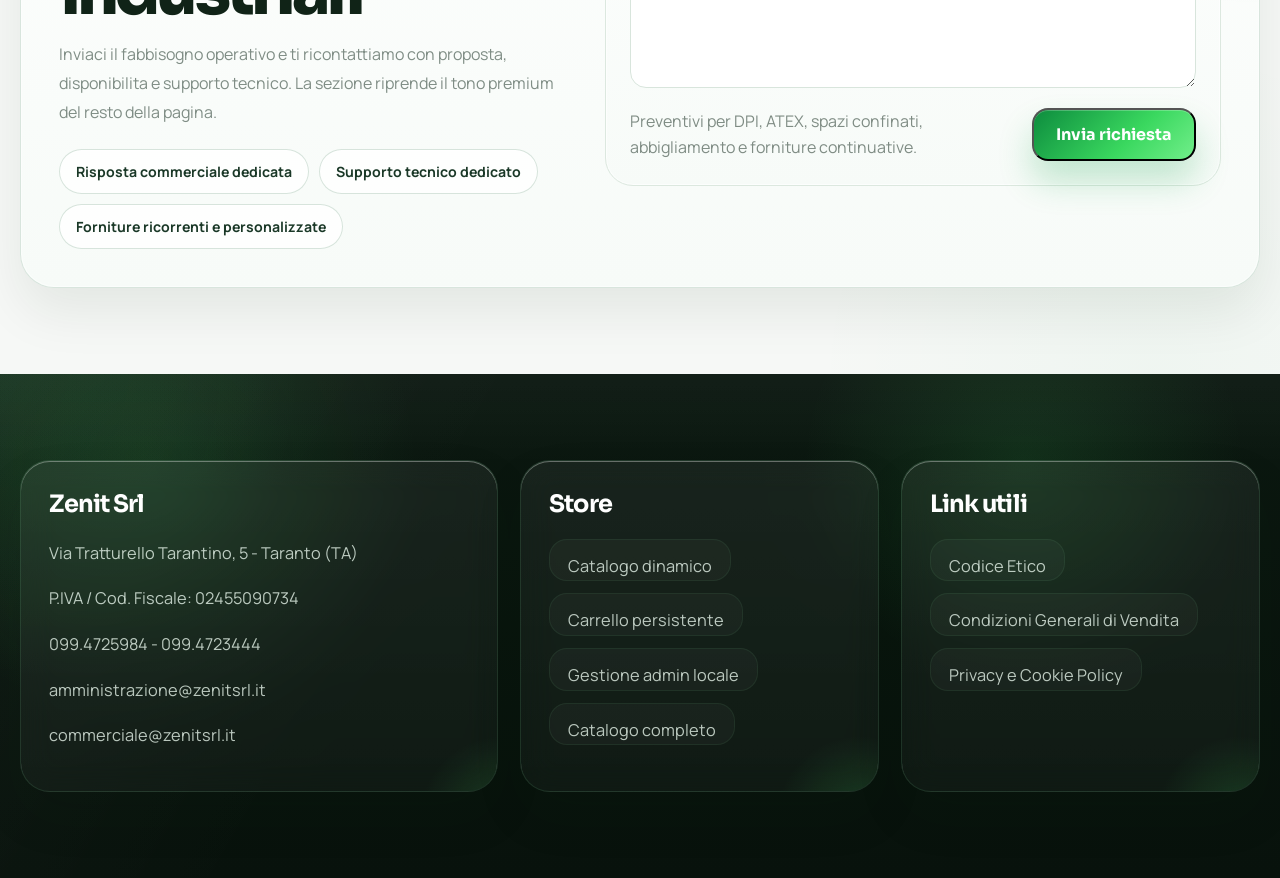
==== commit 71922334: "Polish homepage copy and encoding" ====
--- a/index.html
+++ b/index.html
@@ -277,10 +277,10 @@
             </h1>
             <p>
               Zenit aiuta aziende, cantieri e realta industriali a lavorare meglio con DPI, consulenza,
-              affidabilita commerciale e una presenza concreta al fianco di chi ogni giorno non puo permettersi errori.
+              affidabilit&agrave; commerciale e una presenza concreta al fianco di chi ogni giorno non pu&ograve; permettersi errori.
             </p>
             <div class="hero-actions">
-              <a class="primary-button" href="#why-zenit">Perche scegliere Zenit</a>
+              <a class="primary-button" href="#why-zenit">Perch&eacute; scegliere Zenit</a>
               <a class="secondary-button" href="#preventivo">Richiedi un preventivo</a>
             </div>
             <div class="cert-pill-row">
@@ -291,7 +291,7 @@
             </div>
             <div class="hero-signature" aria-label="Posizionamento Zenit">
               <span>Taranto • Industria • B2B</span>
-              <span>Approccio consulenziale e continuita di fornitura</span>
+              <span>Approccio consulenziale e continuit&agrave; di fornitura</span>
             </div>
           </div>
           <div class="hero-atmosphere" aria-hidden="true">
@@ -300,7 +300,7 @@
             <span class="hero-atmosphere__beam"></span>
             <span class="hero-atmosphere__dot hero-atmosphere__dot--top"></span>
             <span class="hero-atmosphere__dot hero-atmosphere__dot--bottom"></span>
-            <span class="hero-atmosphere__label">Sicurezza • Affidabilita • Presenza</span>
+            <span class="hero-atmosphere__label">Sicurezza &bull; Affidabilit&agrave; &bull; Presenza</span>
           </div>
         </div>
       </section>
@@ -318,10 +318,10 @@
         <div class="container dark-story__inner">
           <div class="dark-story__copy">
             <p class="section-kicker">Chi siamo</p>
-            <span class="story-badge">Taranto • Industria • Affidabilita certificata</span>
+            <span class="story-badge">Taranto &bull; Industria &bull; Affidabilit&agrave; certificata</span>
             <h2>Il tuo partner<br />per la sicurezza<br /><span>da oltre 20 anni</span></h2>
             <p>
-              Societa tarantina specializzata nella fornitura di Dispositivi di Protezione Individuale
+              Societ&agrave; tarantina specializzata nella fornitura di Dispositivi di Protezione Individuale
               certificati CE. Operiamo al fianco di aziende industriali, cantieri, navale, automotive ed energia.
             </p>
             <div class="contact-mini">
@@ -348,7 +348,7 @@
             <article class="story-stat-card story-stat-card--experience">
               <strong class="count-up" data-count="20" data-suffix="+">20+</strong>
               <span>Esperienza sul campo</span>
-              <p>Una presenza costruita con continuita, supporto commerciale e conoscenza delle esigenze industriali reali.</p>
+              <p>Una presenza costruita con continuit&agrave;, supporto commerciale e conoscenza delle esigenze industriali reali.</p>
               <div class="story-scroll">
                 <div class="story-scroll__track">
                   <em>Oltre 20 anni</em>
@@ -440,9 +440,9 @@
         <div class="container">
           <div class="section-head section-head--stacked">
             <div>
-              <p class="section-kicker">Perche Zenit</p>
-              <h2>Non vende solo prodotti: mette ordine, affidabilita e serenita nei processi di acquisto</h2>
-              <p>Questa e la differenza che un responsabile acquisti, un HSE o un capocantiere percepisce subito.</p>
+              <p class="section-kicker">Perch&eacute; Zenit</p>
+              <h2>Non vende solo prodotti: mette ordine, affidabilit&agrave; e serenit&agrave; nei processi di acquisto</h2>
+              <p>Questa &egrave; la differenza che un responsabile acquisti, un HSE o un capocantiere percepisce subito.</p>
             </div>
           </div>
           <div class="love-grid__cards">
@@ -459,7 +459,7 @@
             <article class="love-card love-card--amber">
               <span>03</span>
               <h3>Rende l'acquisto piu sicuro, piu veloce, piu umano</h3>
-              <p>Dallo store al preventivo, tutto deve far percepire affidabilita, vicinanza e cura professionale.</p>
+              <p>Dallo store al preventivo, tutto deve far percepire affidabilit&agrave;, vicinanza e cura professionale.</p>
             </article>
           </div>
         </div>
@@ -493,7 +493,7 @@
             <div>
               <p class="section-kicker">Brand partner</p>
               <h2>I marchi che accompagnano l'offerta Zenit</h2>
-              <p>Una selezione di brand professionali per sicurezza, continuita di fornitura e affidabilita tecnica.</p>
+              <p>Una selezione di brand professionali per sicurezza, continuit&agrave; di fornitura e affidabilit&agrave; tecnica.</p>
             </div>
           </div>
         </div>
@@ -512,12 +512,12 @@
           <article>
             <span>Selezione</span>
             <strong>Prodotti coerenti con il contesto</strong>
-            <p>Ogni proposta unisce requisiti tecnici, comfort, durata e praticita d'uso in cantiere o in impianto.</p>
+            <p>Ogni proposta unisce requisiti tecnici, comfort, durata e praticit&agrave; d'uso in cantiere o in impianto.</p>
           </article>
           <article>
-            <span>Continuita</span>
+            <span>Continuit&agrave;</span>
             <strong>Supporto che non sparisce dopo l'ordine</strong>
-            <p>Il rapporto non finisce con la vendita: conta la continuita di fornitura e la qualita della risposta.</p>
+            <p>Il rapporto non finisce con la vendita: conta la continuit&agrave; di fornitura e la qualit&agrave; della risposta.</p>
           </article>
         </div>
       </section>
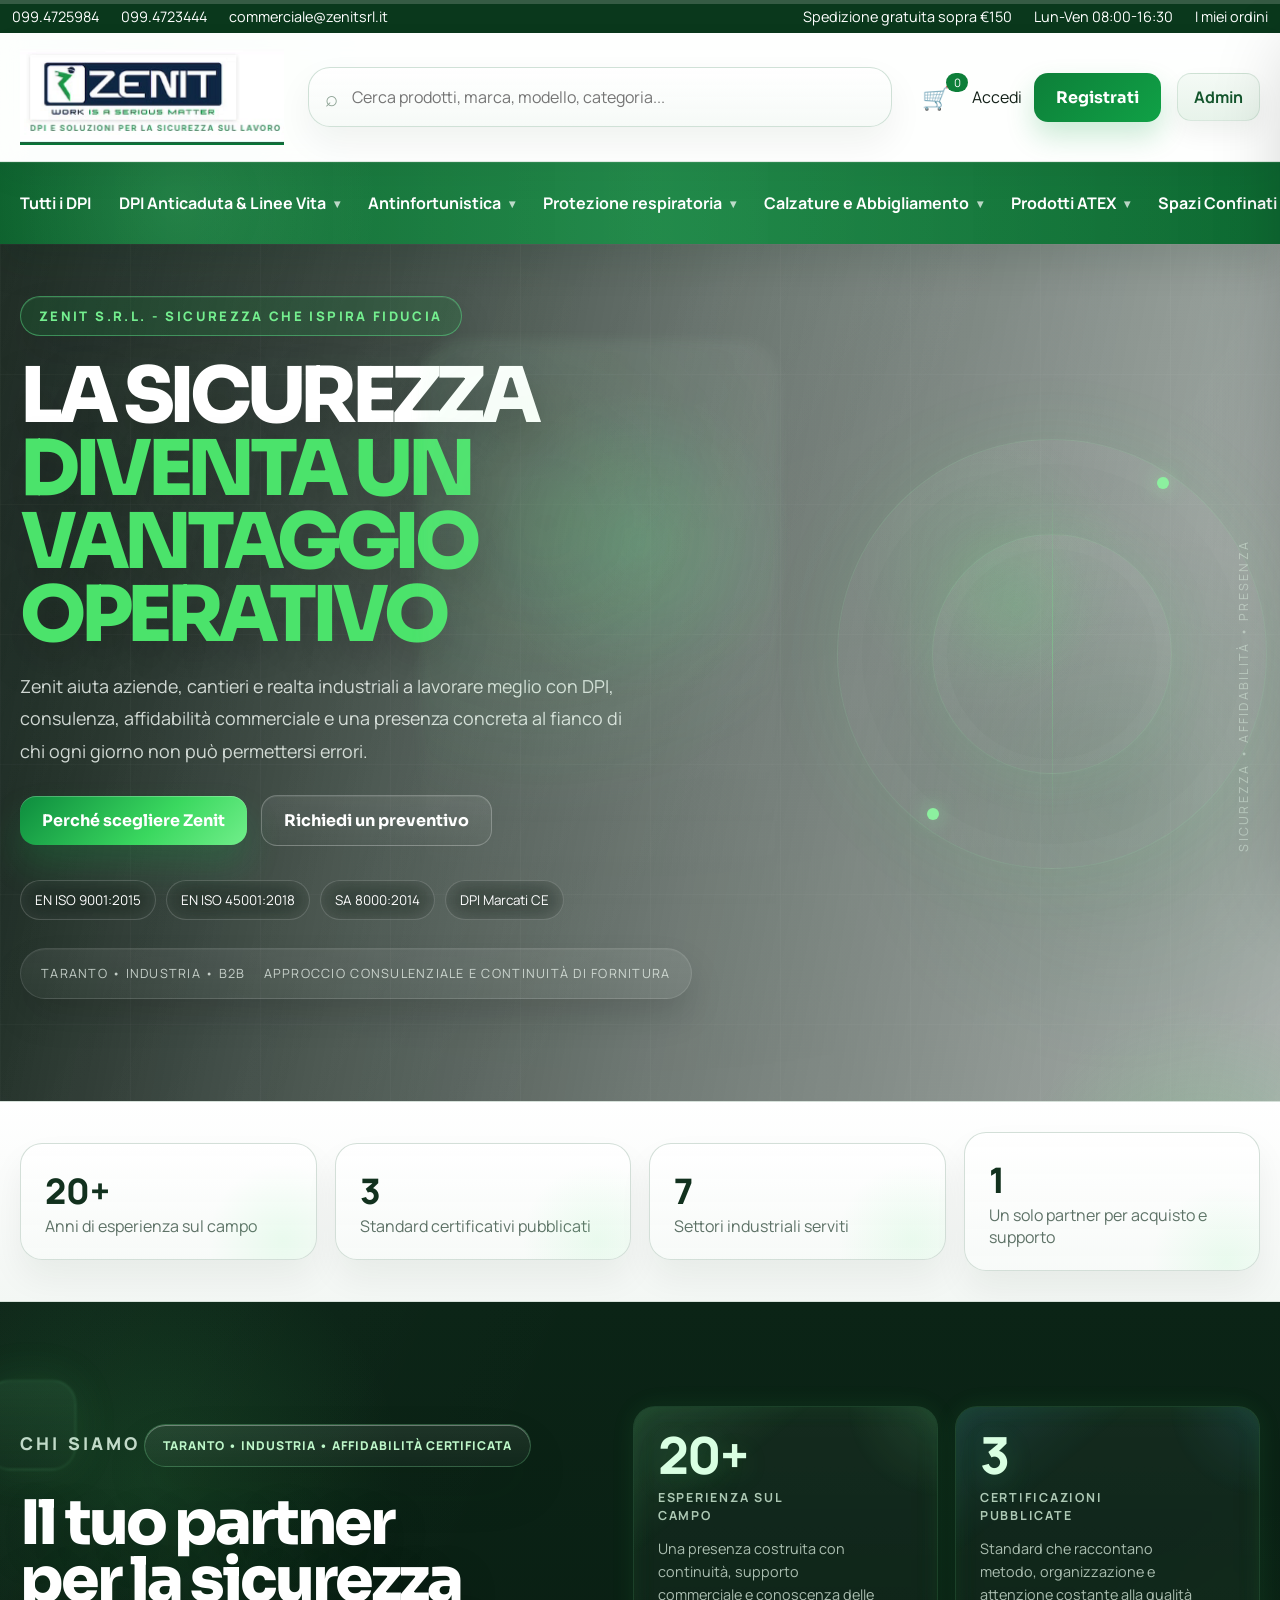
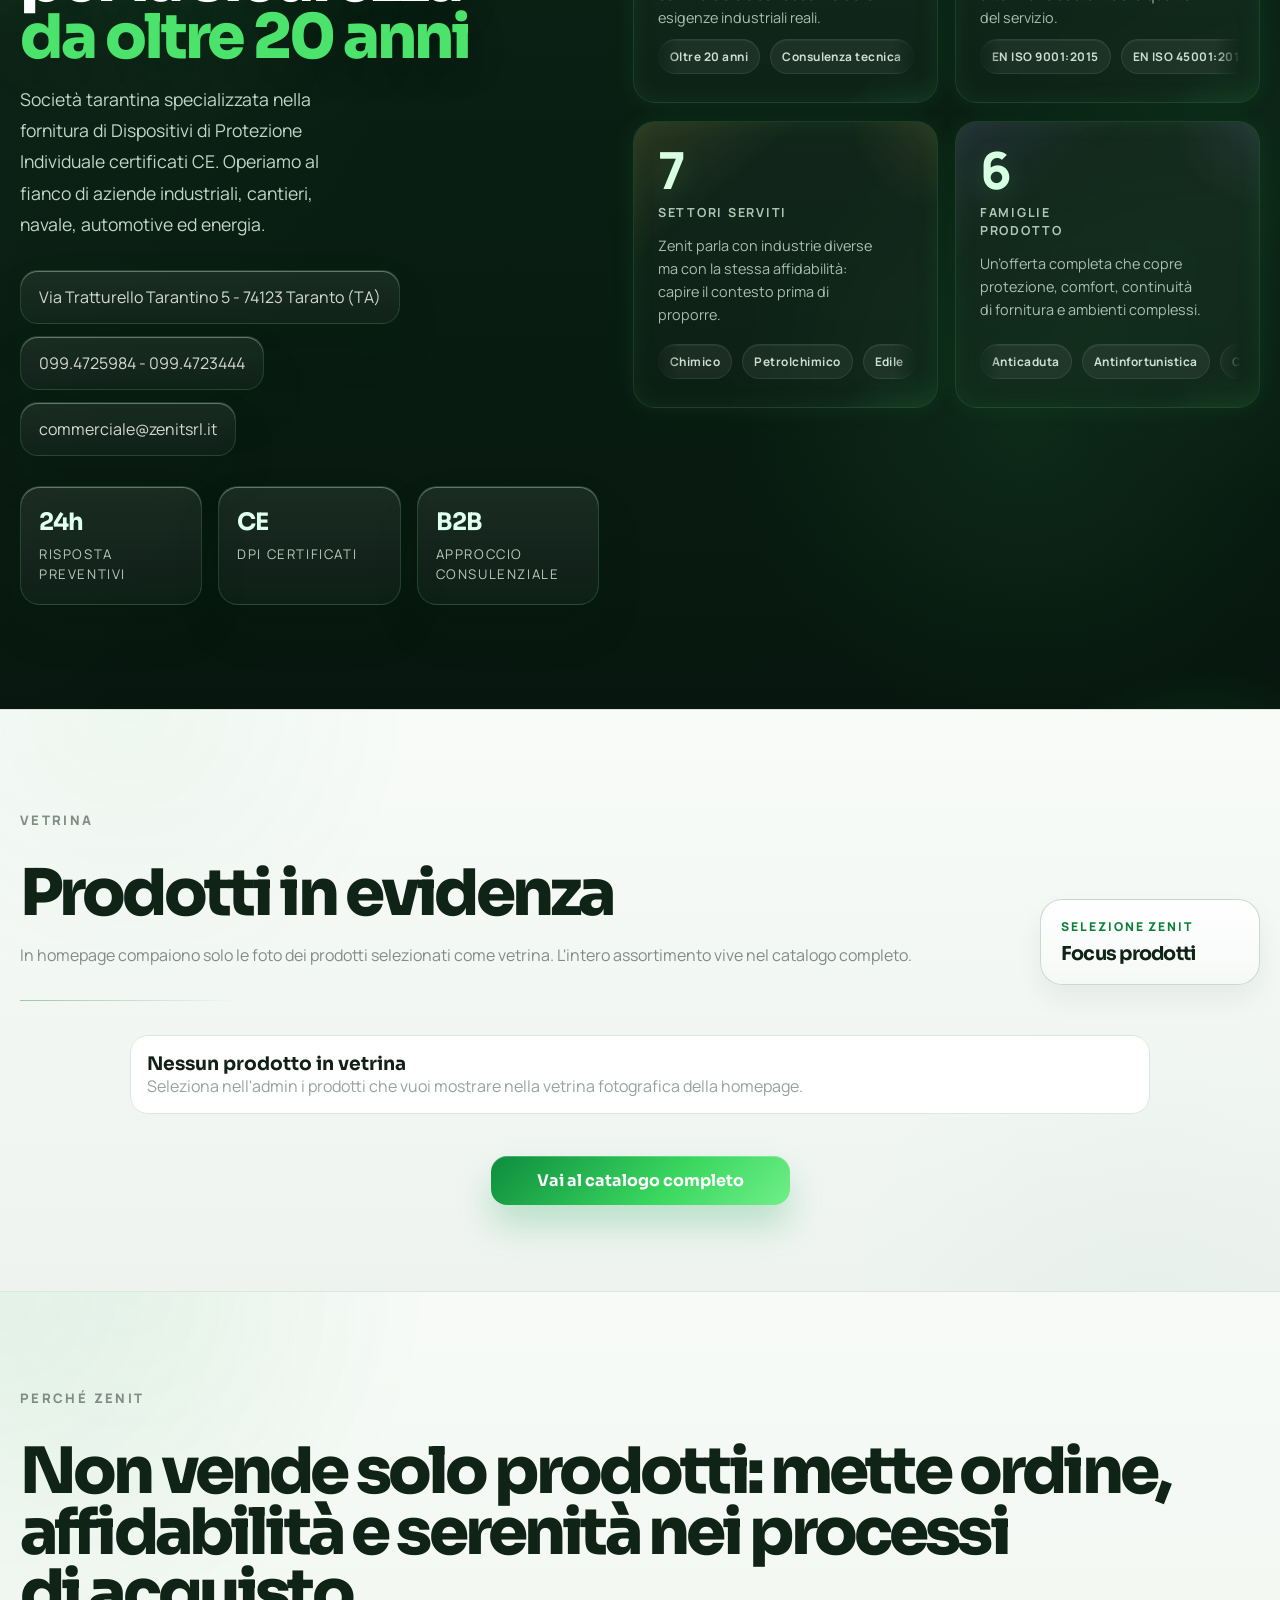
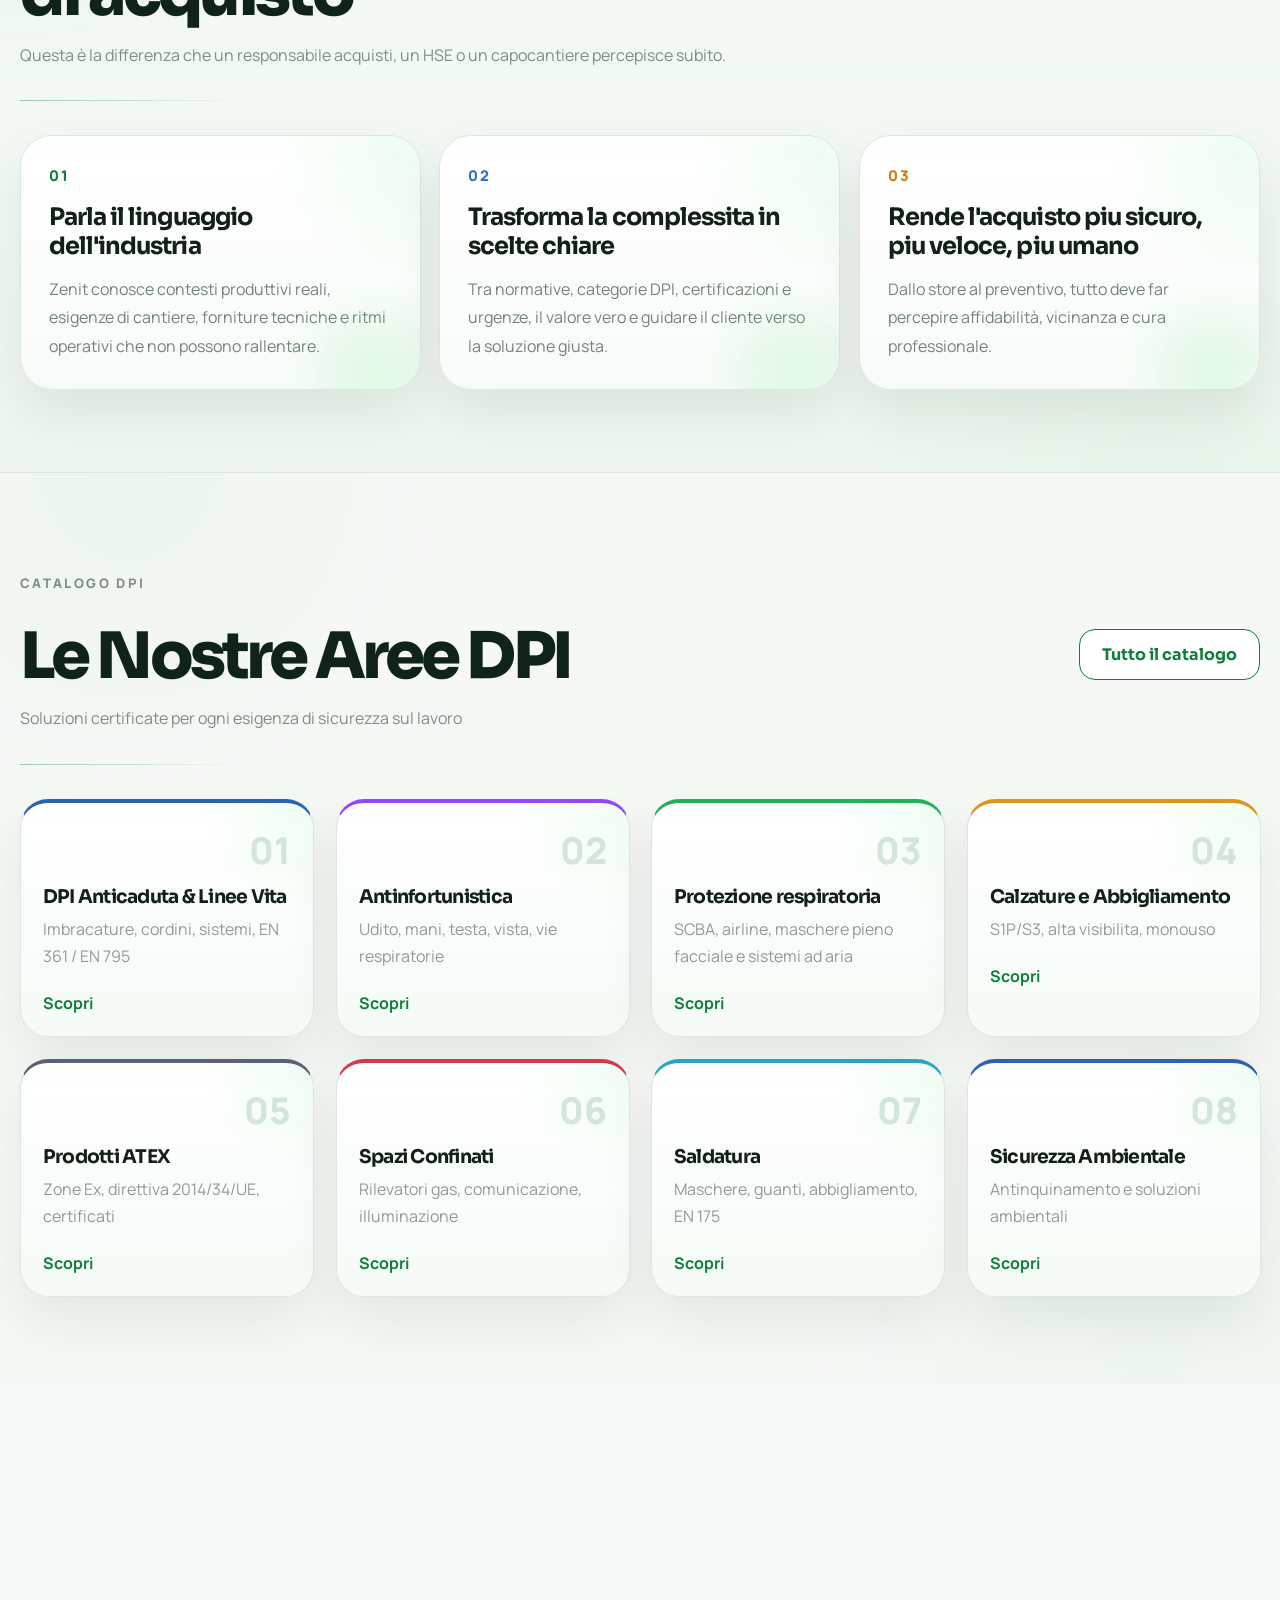
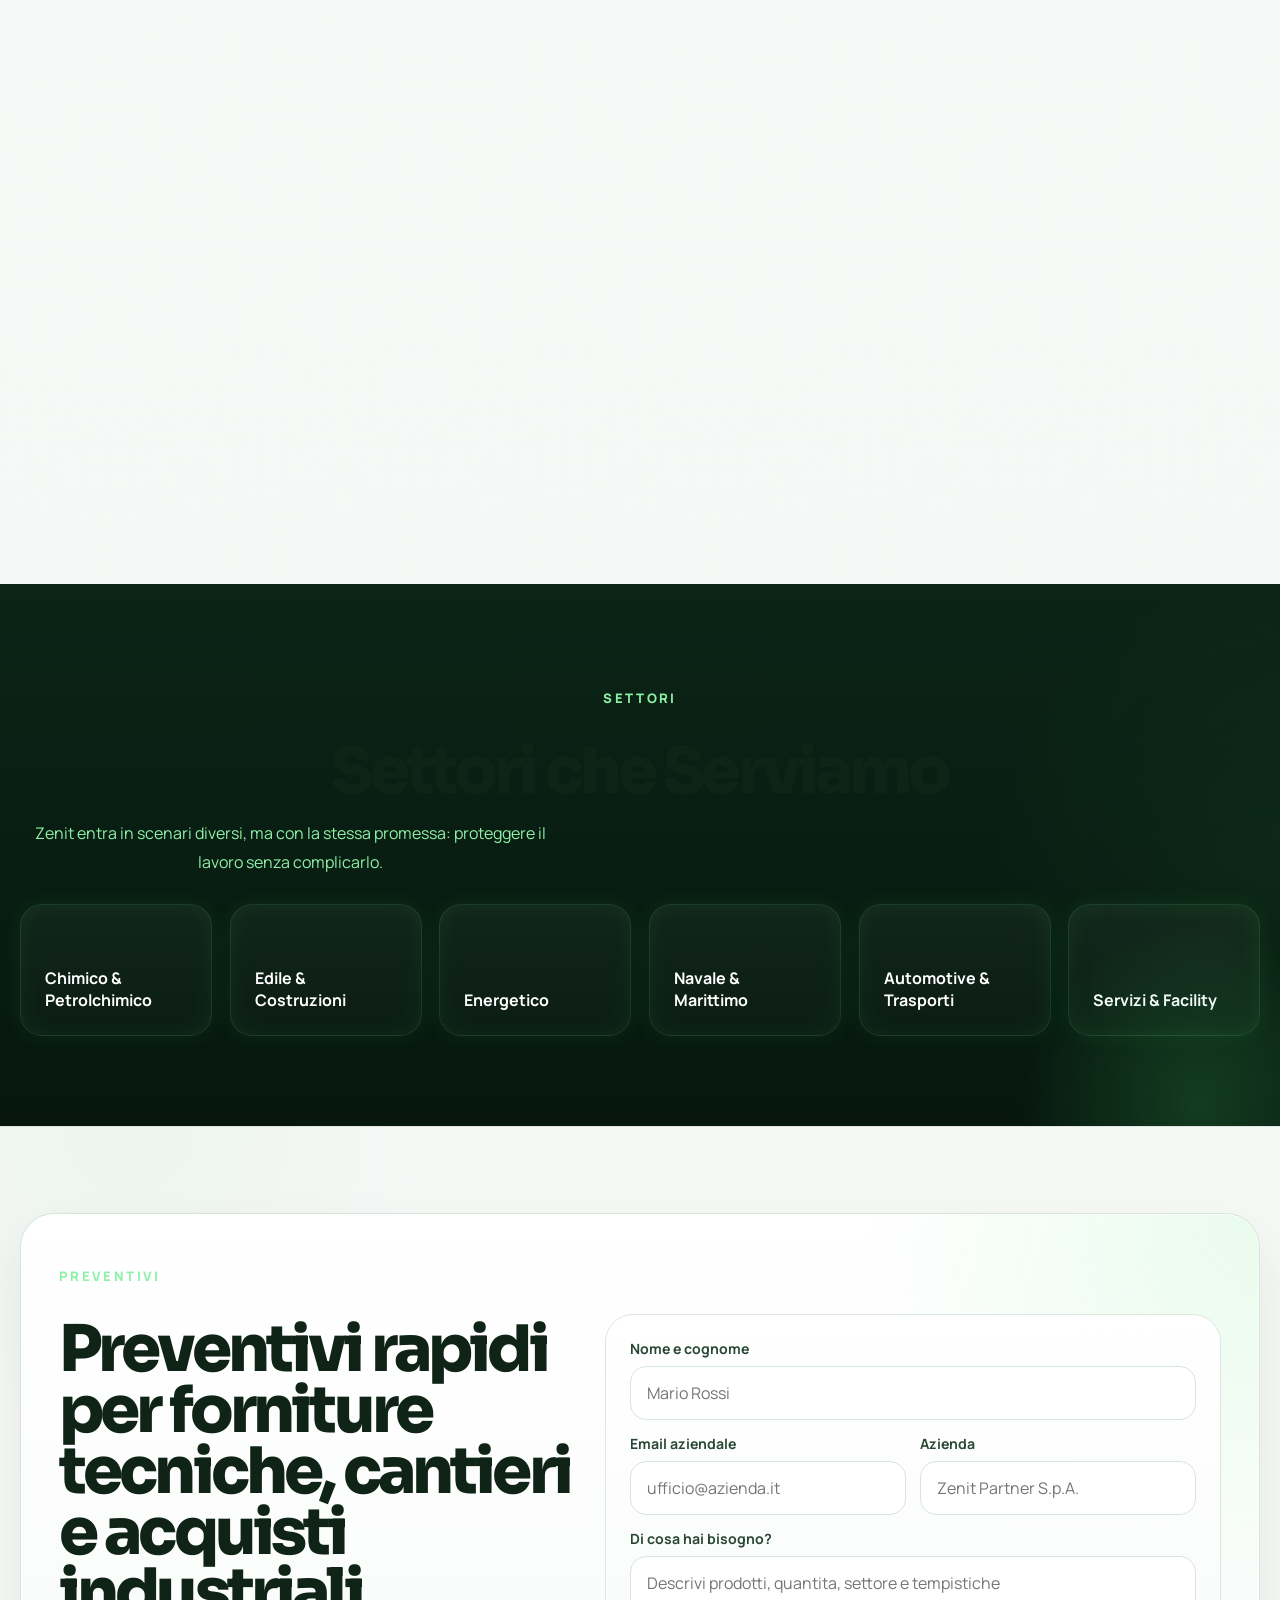
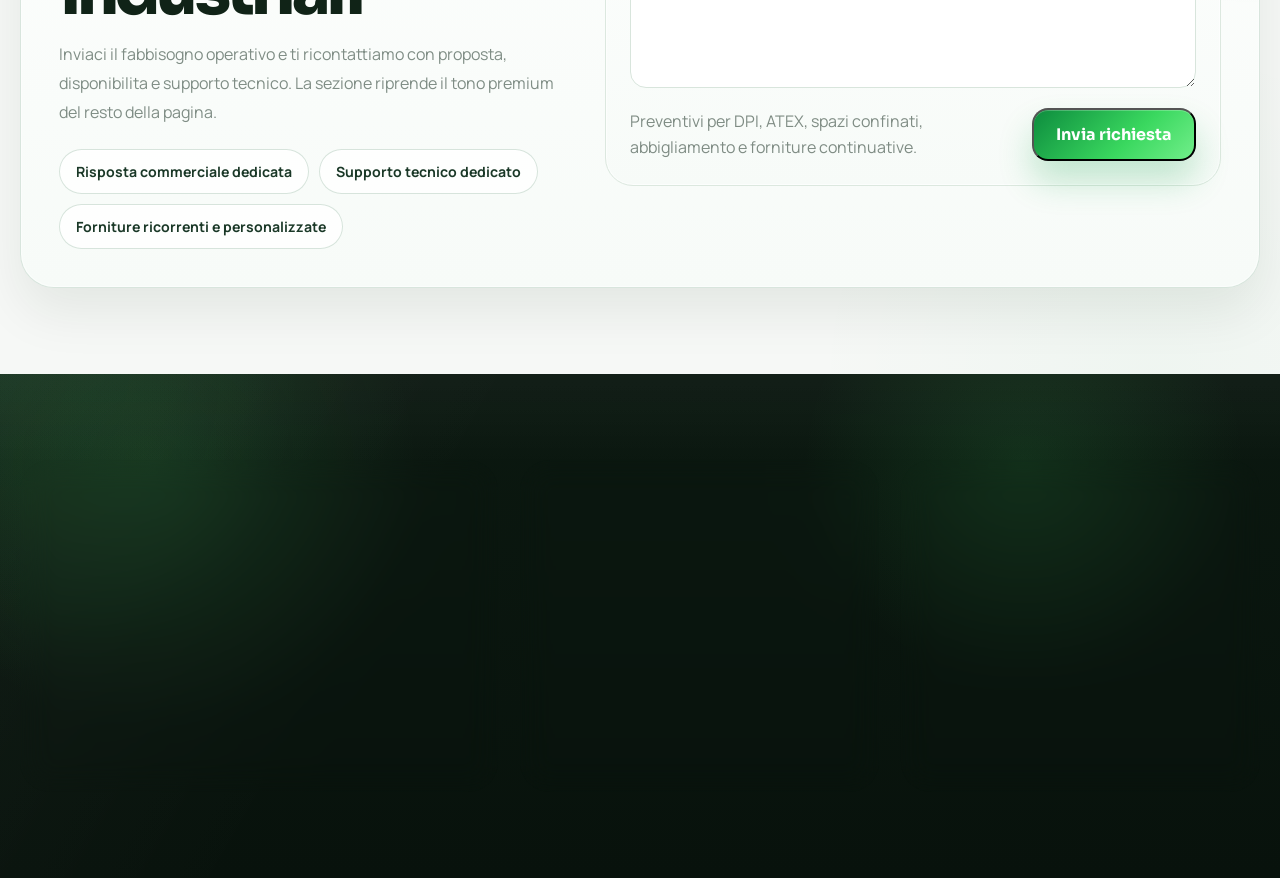
==== commit 7c4fcc74: "Add respiratory protection taxonomy and catalog navigation" ====
--- a/index.html
+++ b/index.html
@@ -6,7 +6,7 @@
     <title>Zenit Srl | DPI e Store B2B</title>
     <meta
       name="description"
-      content="Zenit Srl: DPI, anticaduta, antinfortunistica, ATEX, spazi confinati e store B2B con catalogo dinamico."
+      content="Zenit Srl: DPI, anticaduta, protezione respiratoria, ATEX, spazi confinati e store B2B con catalogo dinamico."
     />
     <meta name="robots" content="index, follow, max-image-preview:large, max-snippet:-1, max-video-preview:-1" />
     <link rel="canonical" href="https://zenitsrl.up.railway.app/" />
@@ -15,7 +15,7 @@
     <meta property="og:title" content="Zenit Srl | DPI e Store B2B" />
     <meta
       property="og:description"
-      content="Zenit Srl fornisce DPI certificati, anticaduta, ATEX, spazi confinati e sicurezza industriale con store B2B dedicato."
+      content="Zenit Srl fornisce DPI certificati, anticaduta, protezione respiratoria, ATEX, spazi confinati e sicurezza industriale con store B2B dedicato."
     />
     <meta property="og:url" content="https://zenitsrl.up.railway.app/" />
     <meta property="og:site_name" content="Zenit Srl" />
@@ -24,7 +24,7 @@
     <meta name="twitter:title" content="Zenit Srl | DPI e Store B2B" />
     <meta
       name="twitter:description"
-      content="DPI certificati, anticaduta, ATEX, spazi confinati e catalogo professionale per aziende."
+      content="DPI certificati, anticaduta, protezione respiratoria, ATEX, spazi confinati e catalogo professionale per aziende."
     />
     <meta name="twitter:image" content="https://zenitsrl.up.railway.app/zenit-logo-crop.png" />
     <script type="application/ld+json">
@@ -175,6 +175,26 @@
                 <a href="catalogo.html?categoria=Antinfortunistica">Mani</a>
                 <a href="catalogo.html?categoria=Antinfortunistica">Vie respiratorie</a>
                 <a href="catalogo.html?categoria=Antinfortunistica">Monouso</a>
+              </article>
+            </div>
+          </div>
+        </div>
+
+        <div class="nav-item">
+          <button class="nav-trigger" type="button">Protezione respiratoria</button>
+          <div class="nav-dropdown">
+            <div class="nav-dropdown__grid">
+              <article>
+                <span>Sistemi respiratori</span>
+                <a href="catalogo.html?categoria=Protezione%20respiratoria">Respiratori a filtro</a>
+                <a href="catalogo.html?categoria=Protezione%20respiratoria">Respiratori ad adduzione d'aria</a>
+                <a href="catalogo.html?categoria=Protezione%20respiratoria">Autorespiratori SCBA</a>
+              </article>
+              <article>
+                <span>Equipaggiamenti tecnici</span>
+                <a href="catalogo.html?categoria=Protezione%20respiratoria">Respiratori airline</a>
+                <a href="catalogo.html?categoria=Protezione%20respiratoria">Maschere pieno facciale</a>
+                <a href="catalogo.html?categoria=Protezione%20respiratoria">Bombole e accessori</a>
               </article>
             </div>
           </div>
@@ -478,11 +498,12 @@
           <div class="areas-grid">
             <article class="area-card tone-blue"><span>01</span><h3>DPI Anticaduta & Linee Vita</h3><p>Imbracature, cordini, sistemi, EN 361 / EN 795</p><a href="catalogo.html?categoria=Anticaduta">Scopri</a></article>
             <article class="area-card tone-purple"><span>02</span><h3>Antinfortunistica</h3><p>Udito, mani, testa, vista, vie respiratorie</p><a href="catalogo.html?categoria=Antinfortunistica">Scopri</a></article>
-            <article class="area-card tone-green"><span>03</span><h3>Calzature e Abbigliamento</h3><p>S1P/S3, alta visibilita, monouso</p><a href="catalogo.html?categoria=Calzature%20e%20Abbigliamento">Scopri</a></article>
-            <article class="area-card tone-amber"><span>04</span><h3>Prodotti ATEX</h3><p>Zone Ex, direttiva 2014/34/UE, certificati</p><a href="catalogo.html?categoria=ATEX">Scopri</a></article>
-            <article class="area-card tone-slate"><span>05</span><h3>Spazi Confinati</h3><p>Rilevatori gas, comunicazione, illuminazione</p><a href="catalogo.html?categoria=Spazi%20Confinati">Scopri</a></article>
-            <article class="area-card tone-rose"><span>06</span><h3>Saldatura</h3><p>Maschere, guanti, abbigliamento, EN 175</p><a href="catalogo.html?categoria=Saldatura">Scopri</a></article>
-            <article class="area-card tone-cyan"><span>07</span><h3>Sicurezza Ambientale</h3><p>Antinquinamento e soluzioni ambientali</p><a href="catalogo.html">Scopri</a></article>
+            <article class="area-card tone-green"><span>03</span><h3>Protezione respiratoria</h3><p>SCBA, airline, maschere pieno facciale e sistemi ad aria</p><a href="catalogo.html?categoria=Protezione%20respiratoria">Scopri</a></article>
+            <article class="area-card tone-amber"><span>04</span><h3>Calzature e Abbigliamento</h3><p>S1P/S3, alta visibilita, monouso</p><a href="catalogo.html?categoria=Calzature%20e%20Abbigliamento">Scopri</a></article>
+            <article class="area-card tone-slate"><span>05</span><h3>Prodotti ATEX</h3><p>Zone Ex, direttiva 2014/34/UE, certificati</p><a href="catalogo.html?categoria=ATEX">Scopri</a></article>
+            <article class="area-card tone-rose"><span>06</span><h3>Spazi Confinati</h3><p>Rilevatori gas, comunicazione, illuminazione</p><a href="catalogo.html?categoria=Spazi%20Confinati">Scopri</a></article>
+            <article class="area-card tone-cyan"><span>07</span><h3>Saldatura</h3><p>Maschere, guanti, abbigliamento, EN 175</p><a href="catalogo.html?categoria=Saldatura">Scopri</a></article>
+            <article class="area-card tone-blue"><span>08</span><h3>Sicurezza Ambientale</h3><p>Antinquinamento e soluzioni ambientali</p><a href="catalogo.html">Scopri</a></article>
           </div>
         </div>
       </section>
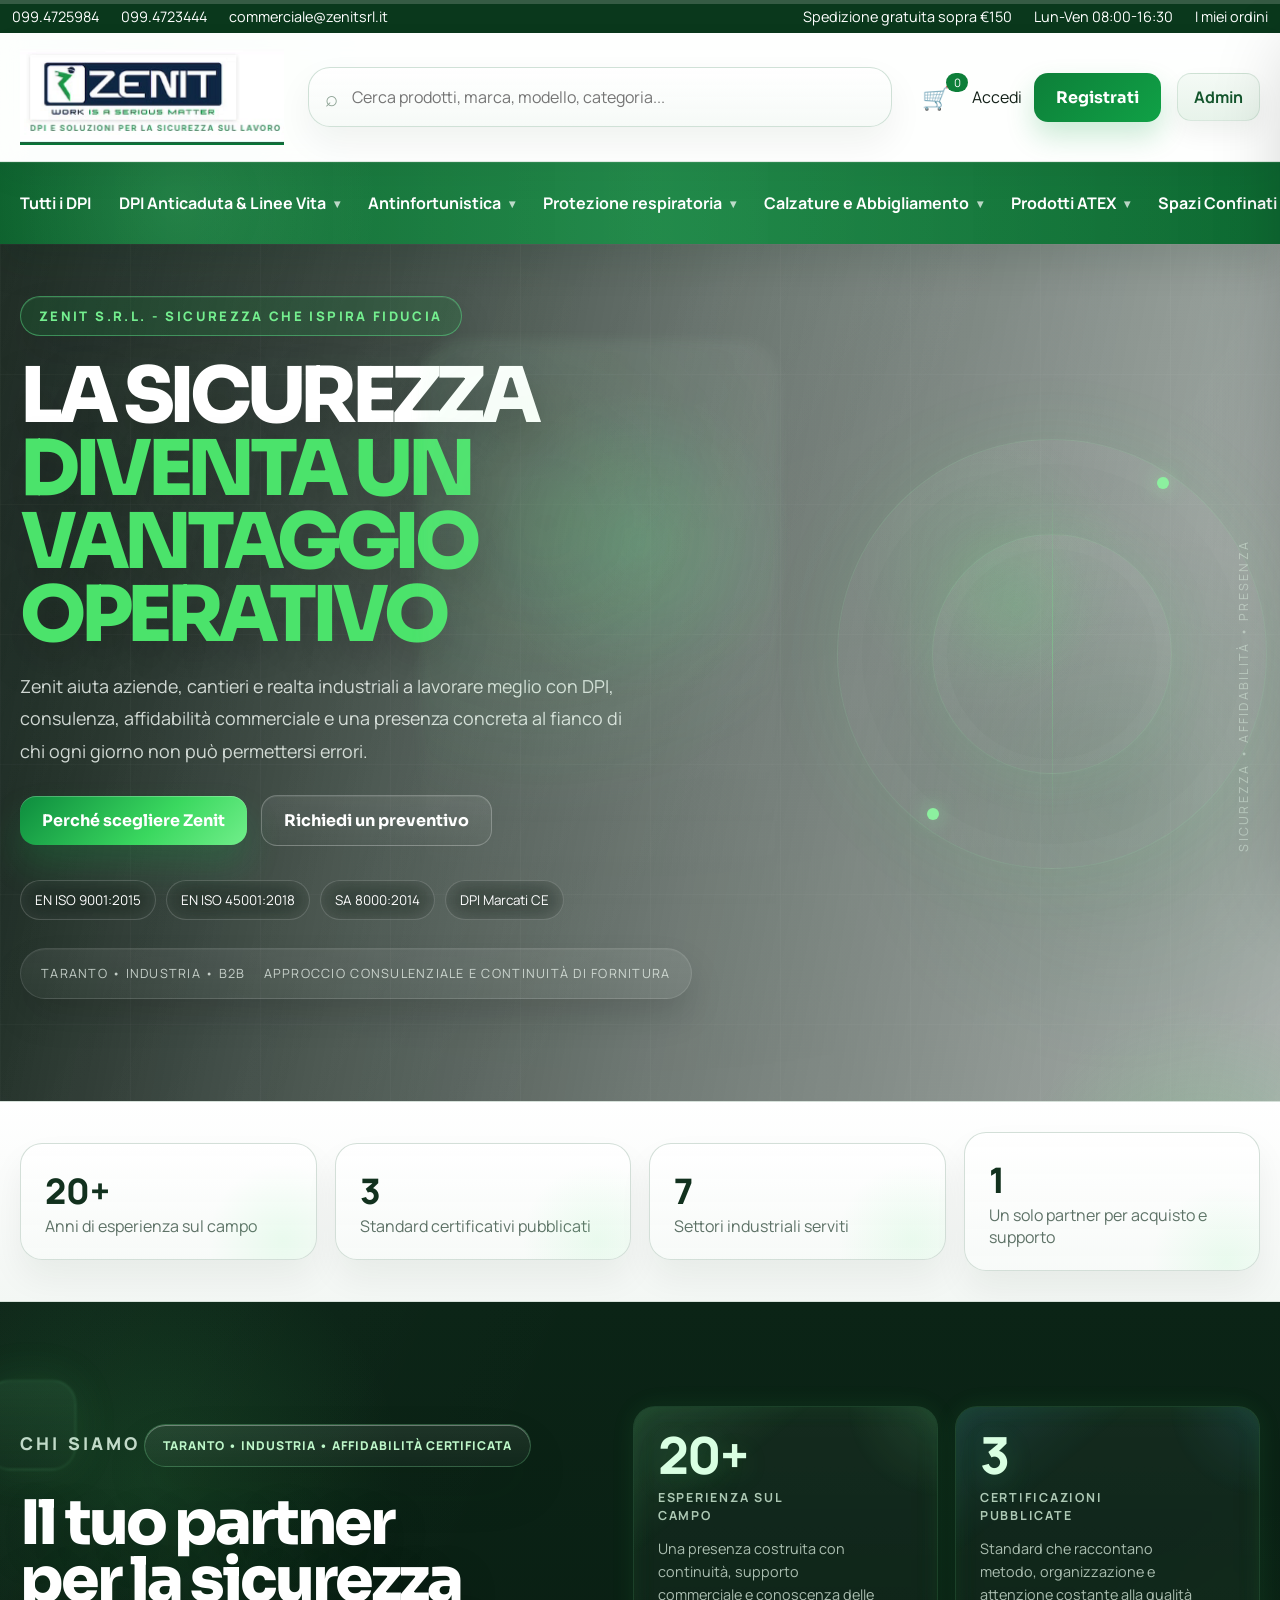
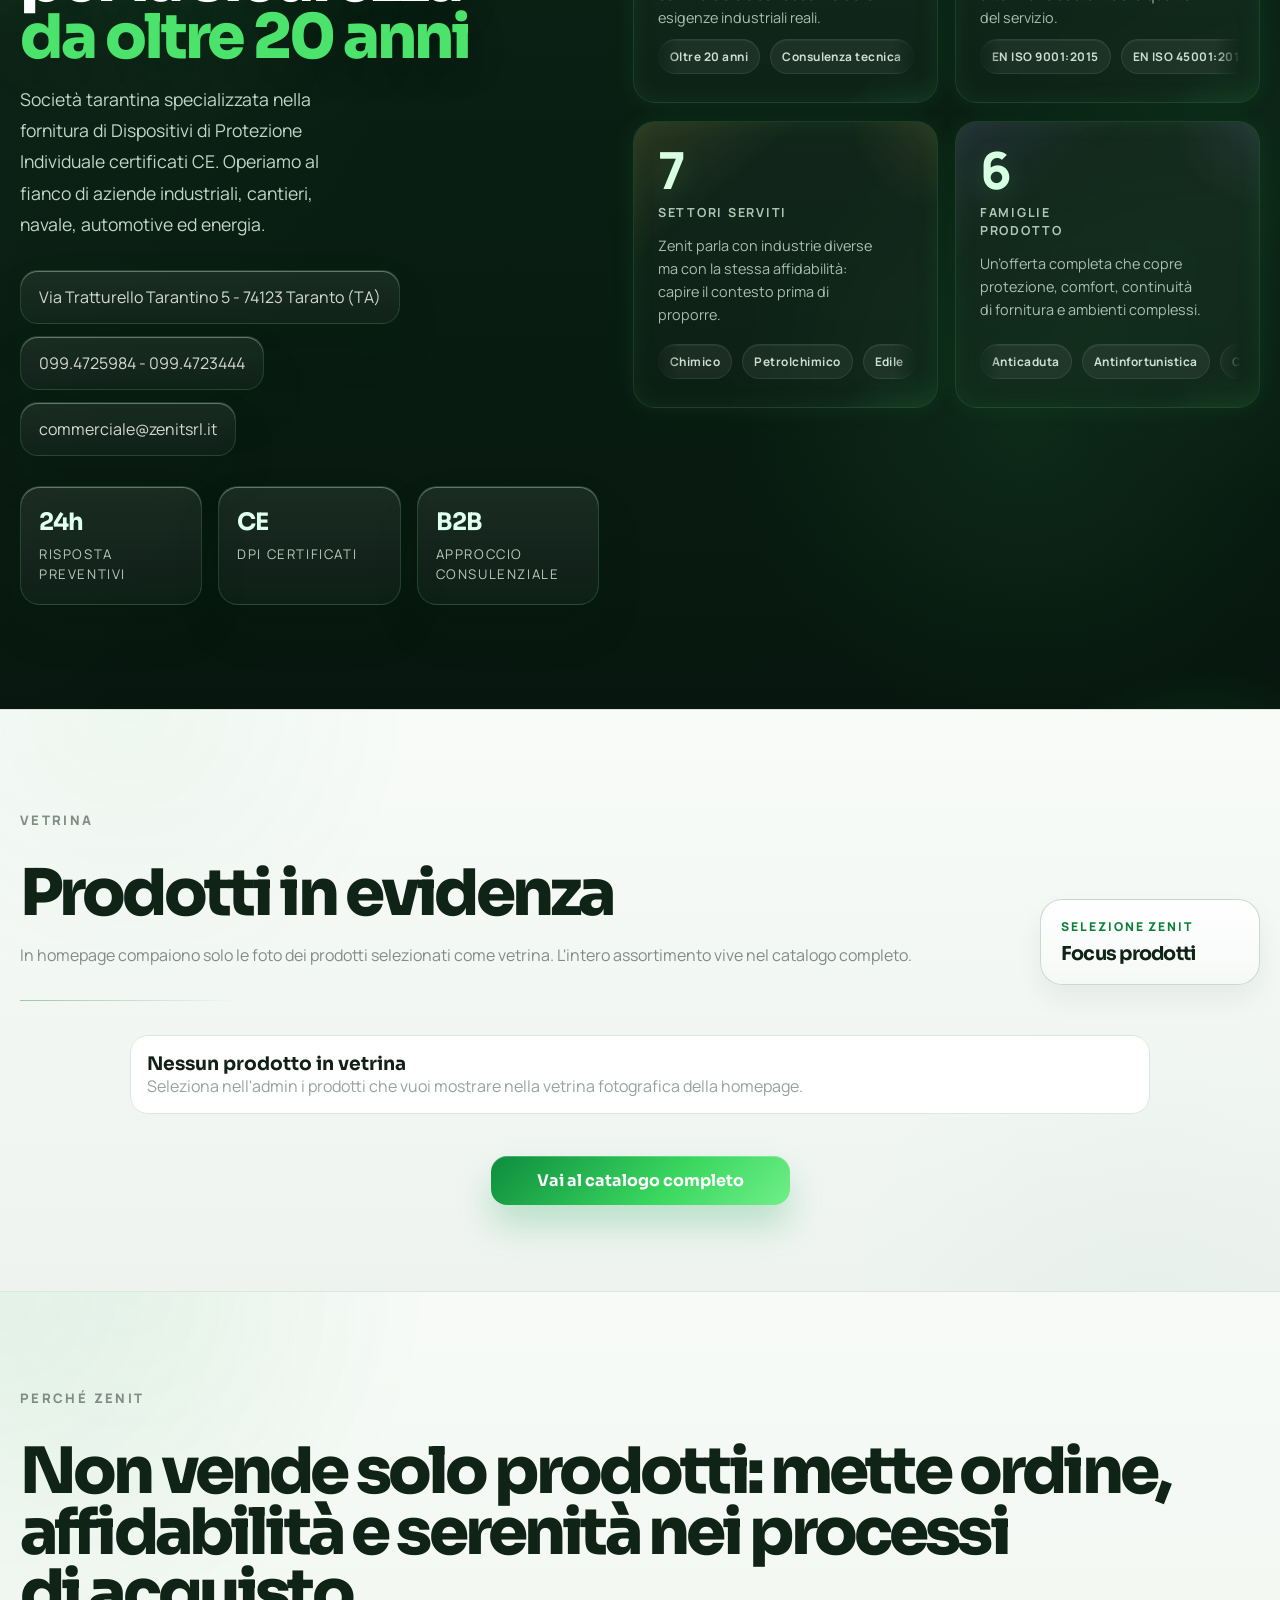
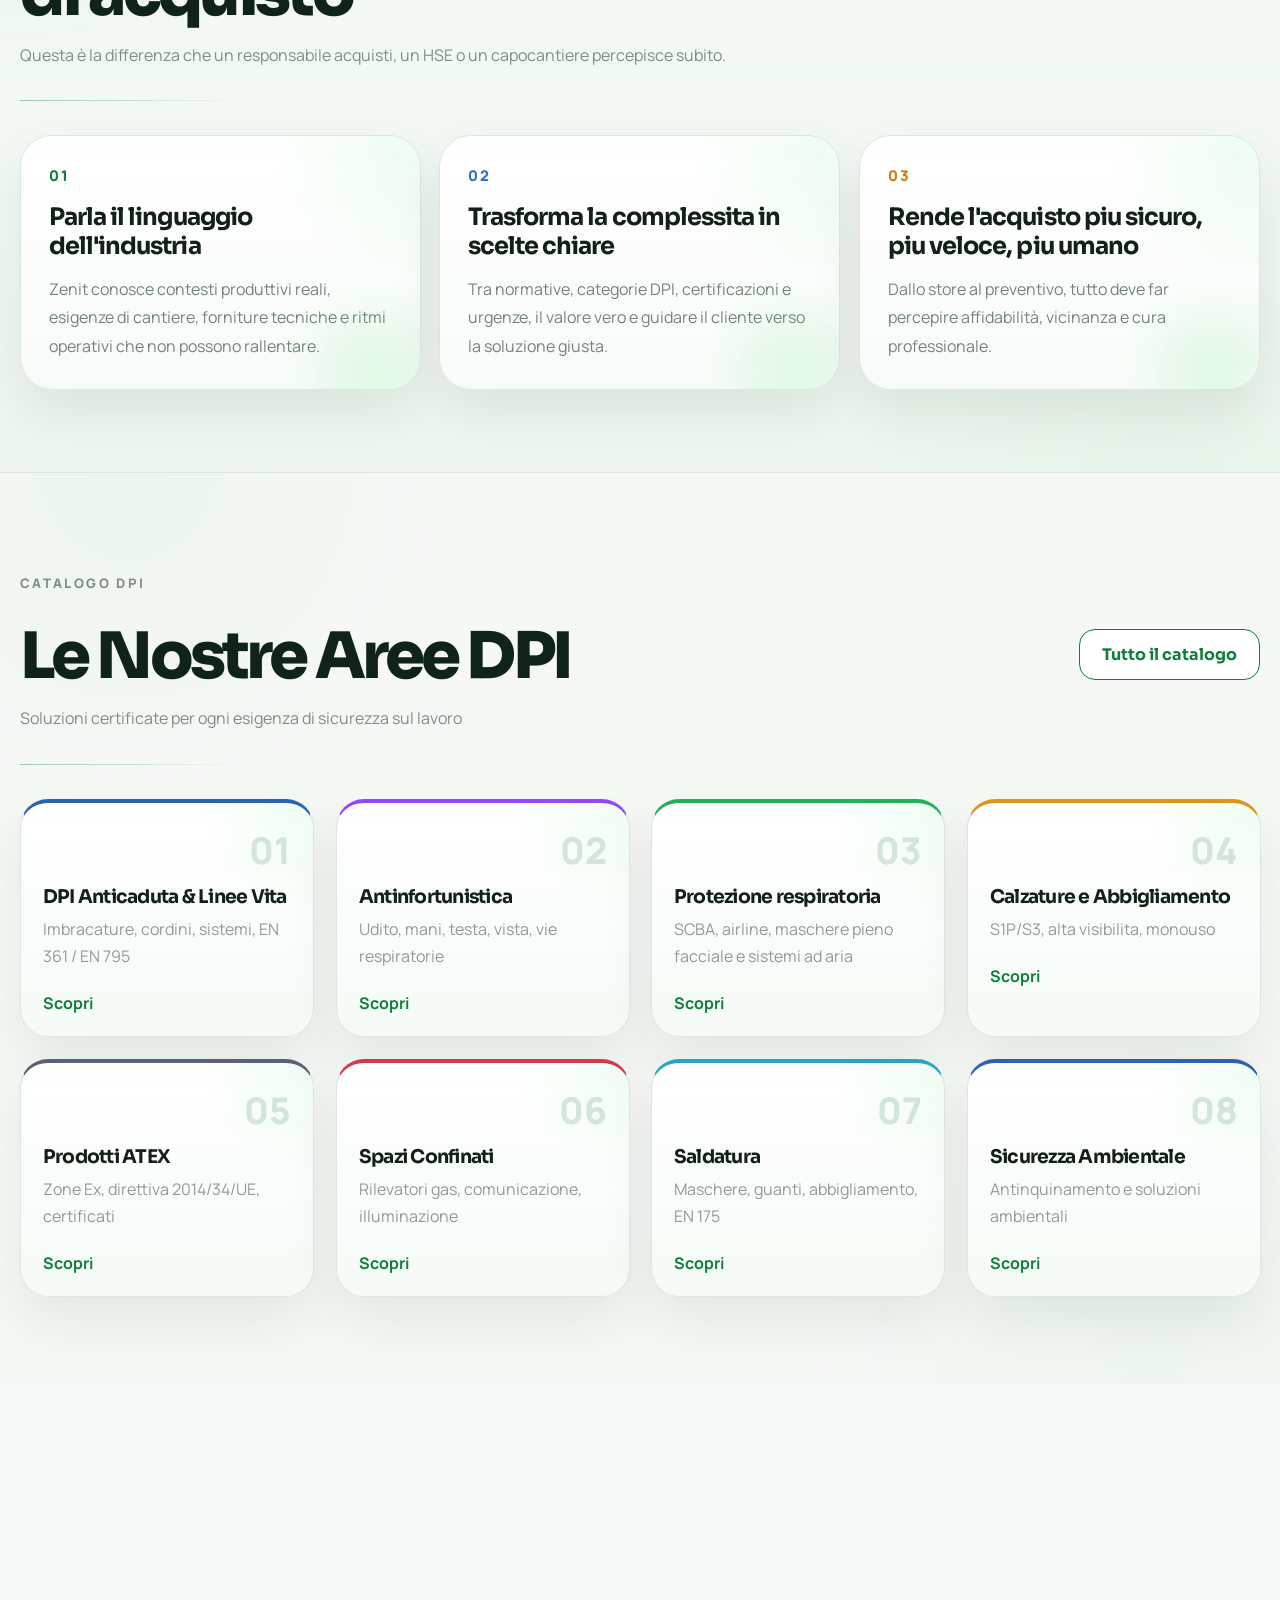
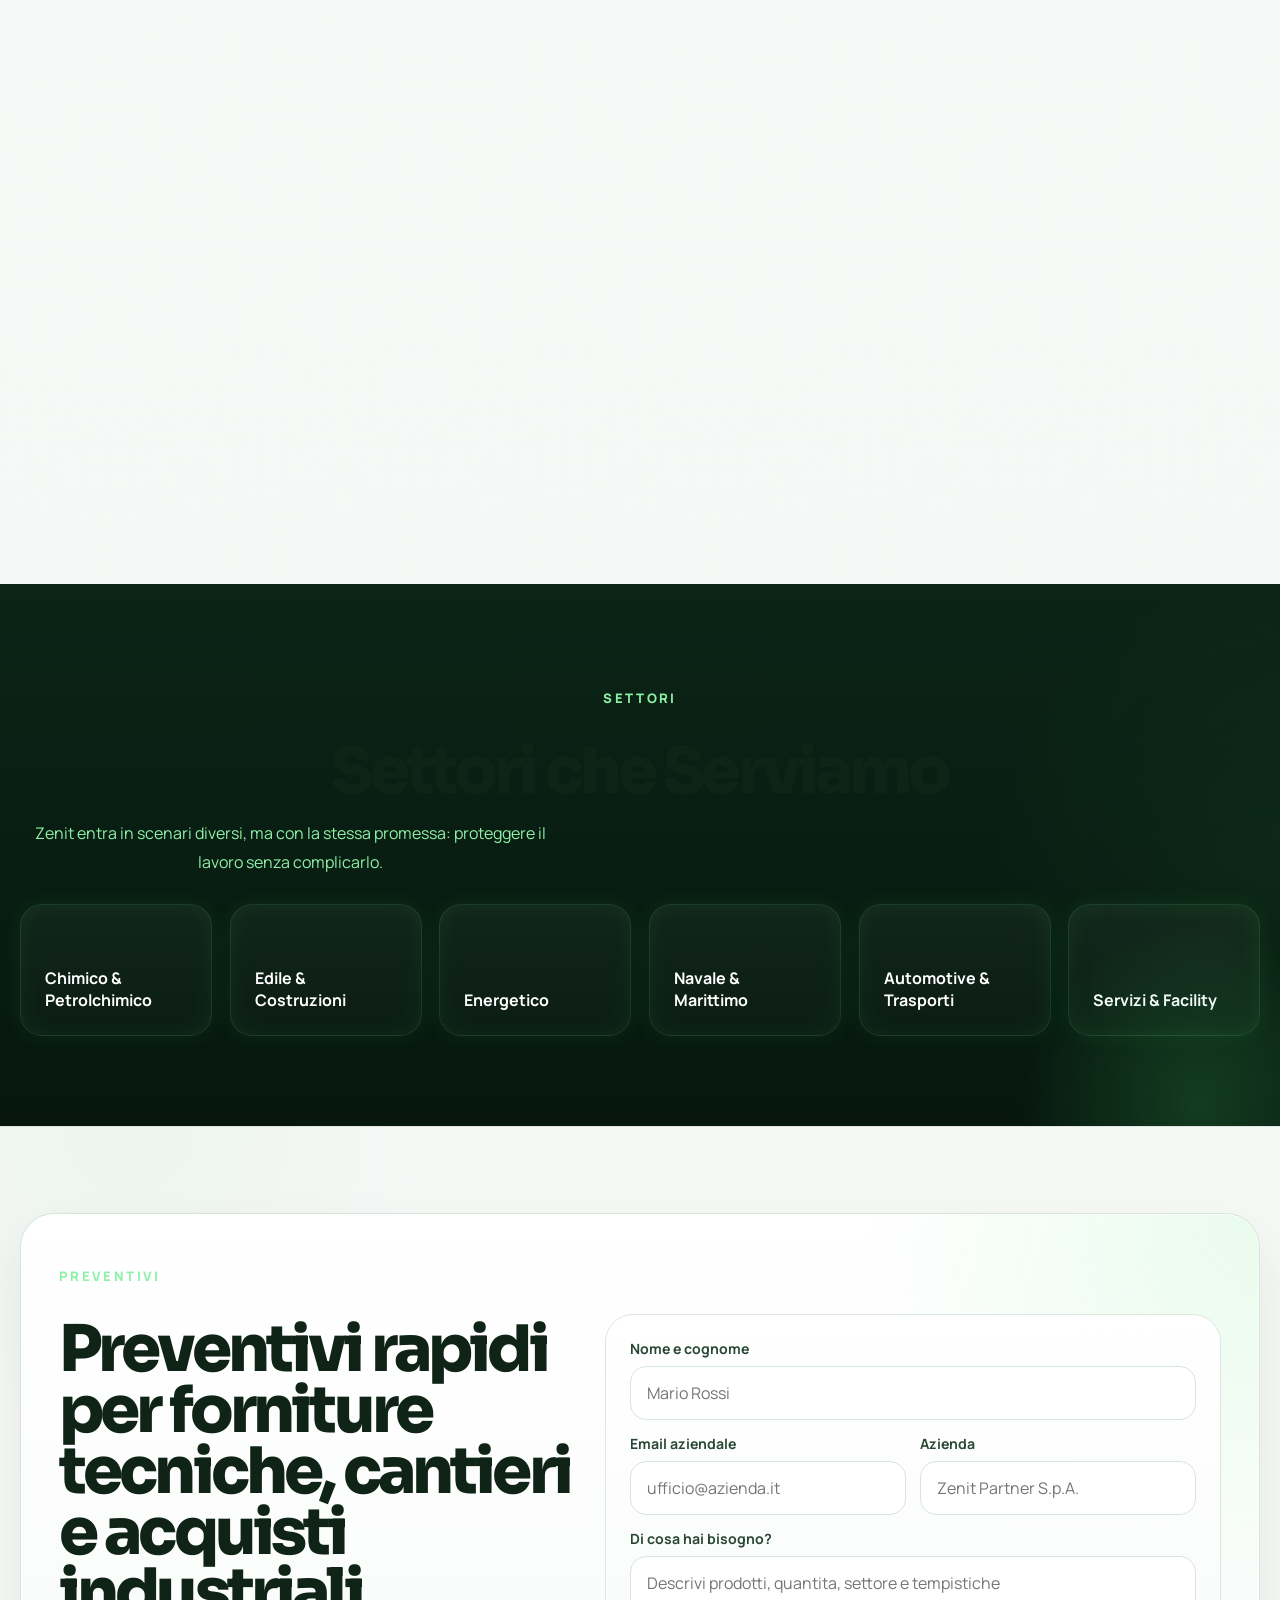
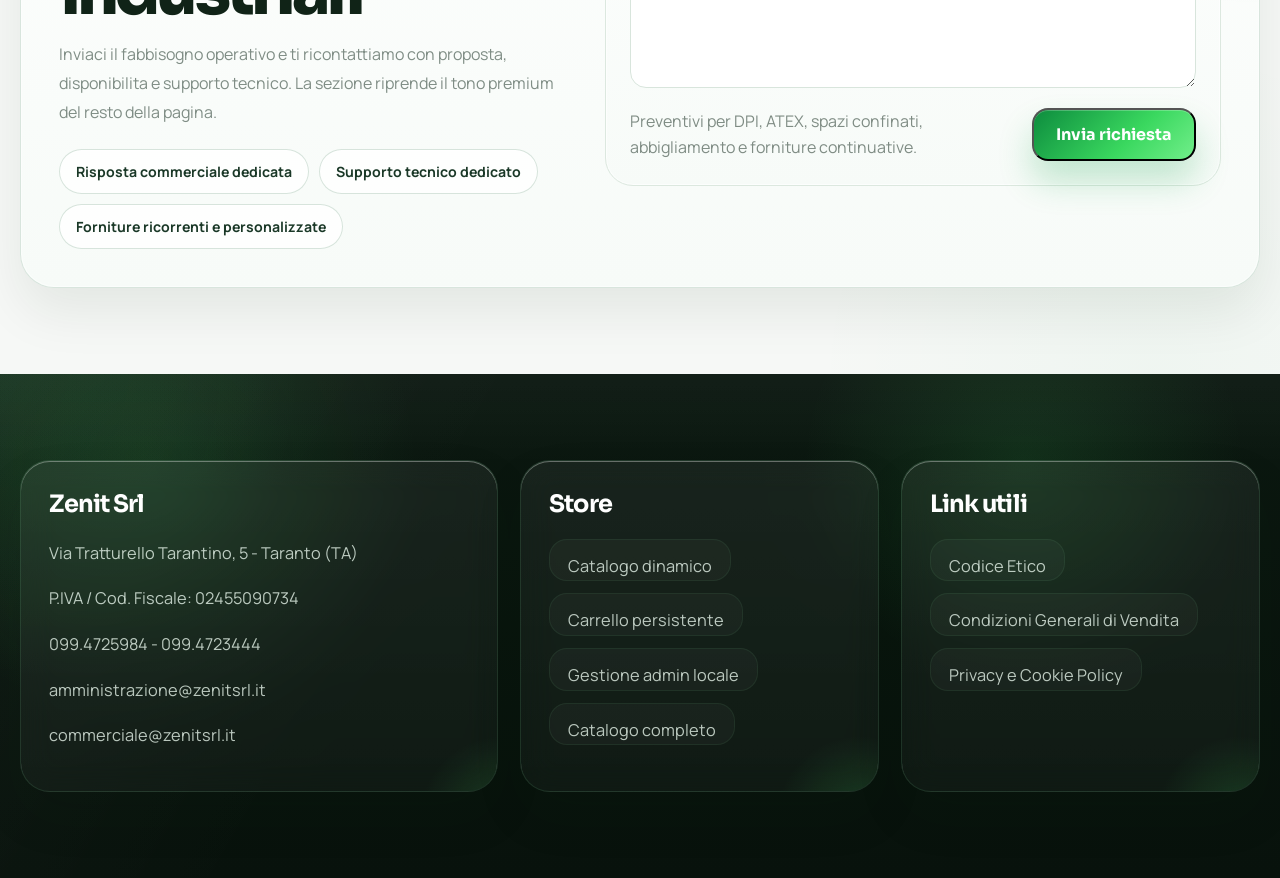
==== commit 7f0b05d4: "Fix catalog macro and microcategory deep links" ====
--- a/index.html
+++ b/index.html
@@ -146,15 +146,15 @@
             <div class="nav-dropdown__grid">
               <article>
                 <span>Imbracature</span>
-                <a href="catalogo.html?categoria=Anticaduta">Imbracature base</a>
-                <a href="catalogo.html?categoria=Anticaduta">Imbracature professionali</a>
-                <a href="catalogo.html?categoria=Anticaduta">Kit completi</a>
+                <a href="catalogo.html?categoria=Anticaduta&sottocategoria=Imbracature%20base">Imbracature base</a>
+                <a href="catalogo.html?categoria=Anticaduta&sottocategoria=Imbracature%20professionali">Imbracature professionali</a>
+                <a href="catalogo.html?categoria=Anticaduta&sottocategoria=Kit%20completi">Kit completi</a>
               </article>
               <article>
                 <span>Sistemi</span>
-                <a href="catalogo.html?categoria=Anticaduta">Cordini</a>
-                <a href="catalogo.html?categoria=Anticaduta">Connettori</a>
-                <a href="catalogo.html?categoria=Anticaduta">Ancoraggi e linee vita</a>
+                <a href="catalogo.html?categoria=Anticaduta&sottocategoria=Cordini">Cordini</a>
+                <a href="catalogo.html?categoria=Anticaduta&sottocategoria=Connettori">Connettori</a>
+                <a href="catalogo.html?categoria=Anticaduta&sottocategoria=Ancoraggi%20e%20linee%20vita">Ancoraggi e linee vita</a>
               </article>
             </div>
           </div>
@@ -166,15 +166,15 @@
             <div class="nav-dropdown__grid">
               <article>
                 <span>Protezione personale</span>
-                <a href="catalogo.html?categoria=Antinfortunistica">Testa</a>
-                <a href="catalogo.html?categoria=Antinfortunistica">Vista</a>
-                <a href="catalogo.html?categoria=Antinfortunistica">Udito</a>
+                <a href="catalogo.html?categoria=Antinfortunistica&sottocategoria=Testa">Testa</a>
+                <a href="catalogo.html?categoria=Antinfortunistica&sottocategoria=Vista">Vista</a>
+                <a href="catalogo.html?categoria=Antinfortunistica&sottocategoria=Udito">Udito</a>
               </article>
               <article>
                 <span>Protezione operativa</span>
-                <a href="catalogo.html?categoria=Antinfortunistica">Mani</a>
-                <a href="catalogo.html?categoria=Antinfortunistica">Vie respiratorie</a>
-                <a href="catalogo.html?categoria=Antinfortunistica">Monouso</a>
+                <a href="catalogo.html?categoria=Antinfortunistica&sottocategoria=Mani">Mani</a>
+                <a href="catalogo.html?categoria=Antinfortunistica&sottocategoria=Vie%20respiratorie">Vie respiratorie</a>
+                <a href="catalogo.html?categoria=Antinfortunistica&sottocategoria=Monouso">Monouso</a>
               </article>
             </div>
           </div>
@@ -186,15 +186,15 @@
             <div class="nav-dropdown__grid">
               <article>
                 <span>Sistemi respiratori</span>
-                <a href="catalogo.html?categoria=Protezione%20respiratoria">Respiratori a filtro</a>
-                <a href="catalogo.html?categoria=Protezione%20respiratoria">Respiratori ad adduzione d'aria</a>
-                <a href="catalogo.html?categoria=Protezione%20respiratoria">Autorespiratori SCBA</a>
+                <a href="catalogo.html?categoria=Protezione%20respiratoria&sottocategoria=Respiratori%20a%20filtro">Respiratori a filtro</a>
+                <a href="catalogo.html?categoria=Protezione%20respiratoria&sottocategoria=Respiratori%20ad%20adduzione%20d%27aria">Respiratori ad adduzione d'aria</a>
+                <a href="catalogo.html?categoria=Protezione%20respiratoria&sottocategoria=Autorespiratori%20SCBA">Autorespiratori SCBA</a>
               </article>
               <article>
                 <span>Equipaggiamenti tecnici</span>
-                <a href="catalogo.html?categoria=Protezione%20respiratoria">Respiratori airline</a>
-                <a href="catalogo.html?categoria=Protezione%20respiratoria">Maschere pieno facciale</a>
-                <a href="catalogo.html?categoria=Protezione%20respiratoria">Bombole e accessori</a>
+                <a href="catalogo.html?categoria=Protezione%20respiratoria&sottocategoria=Respiratori%20airline">Respiratori airline</a>
+                <a href="catalogo.html?categoria=Protezione%20respiratoria&sottocategoria=Maschere%20pieno%20facciale">Maschere pieno facciale</a>
+                <a href="catalogo.html?categoria=Protezione%20respiratoria&sottocategoria=Bombole%20e%20accessori">Bombole e accessori</a>
               </article>
             </div>
           </div>
@@ -206,15 +206,15 @@
             <div class="nav-dropdown__grid">
               <article>
                 <span>Calzature</span>
-                <a href="catalogo.html?categoria=Calzature%20e%20Abbigliamento">S1P</a>
-                <a href="catalogo.html?categoria=Calzature%20e%20Abbigliamento">S3</a>
-                <a href="catalogo.html?categoria=Calzature%20e%20Abbigliamento">Alte prestazioni</a>
+                <a href="catalogo.html?categoria=Calzature%20e%20Abbigliamento&sottocategoria=S1P">S1P</a>
+                <a href="catalogo.html?categoria=Calzature%20e%20Abbigliamento&sottocategoria=S3">S3</a>
+                <a href="catalogo.html?categoria=Calzature%20e%20Abbigliamento&sottocategoria=Alte%20prestazioni">Alte prestazioni</a>
               </article>
               <article>
                 <span>Abbigliamento</span>
-                <a href="catalogo.html?categoria=Calzature%20e%20Abbigliamento">Alta visibilita</a>
-                <a href="catalogo.html?categoria=Calzature%20e%20Abbigliamento">Tecnico da cantiere</a>
-                <a href="catalogo.html?categoria=Calzature%20e%20Abbigliamento">Multiprotezione</a>
+                <a href="catalogo.html?categoria=Calzature%20e%20Abbigliamento&sottocategoria=Alta%20visibilita">Alta visibilita</a>
+                <a href="catalogo.html?categoria=Calzature%20e%20Abbigliamento&sottocategoria=Tecnico%20da%20cantiere">Tecnico da cantiere</a>
+                <a href="catalogo.html?categoria=Calzature%20e%20Abbigliamento&sottocategoria=Multiprotezione">Multiprotezione</a>
               </article>
             </div>
           </div>
@@ -226,15 +226,15 @@
             <div class="nav-dropdown__grid">
               <article>
                 <span>Rilevazione</span>
-                <a href="catalogo.html?categoria=ATEX">Rilevatori gas</a>
-                <a href="catalogo.html?categoria=ATEX">Monitoraggio</a>
-                <a href="catalogo.html?categoria=ATEX">Accessori certificati</a>
+                <a href="catalogo.html?categoria=Prodotti%20ATEX&sottocategoria=Rilevatori%20gas">Rilevatori gas</a>
+                <a href="catalogo.html?categoria=Prodotti%20ATEX&sottocategoria=Monitoraggio">Monitoraggio</a>
+                <a href="catalogo.html?categoria=Prodotti%20ATEX&sottocategoria=Accessori%20certificati">Accessori certificati</a>
               </article>
               <article>
                 <span>Ambienti Ex</span>
-                <a href="catalogo.html?categoria=ATEX">Illuminazione ATEX</a>
-                <a href="catalogo.html?categoria=ATEX">Strumentazione</a>
-                <a href="catalogo.html?categoria=ATEX">Dispositivi portatili</a>
+                <a href="catalogo.html?categoria=Prodotti%20ATEX&sottocategoria=Illuminazione%20ATEX">Illuminazione ATEX</a>
+                <a href="catalogo.html?categoria=Prodotti%20ATEX&sottocategoria=Strumentazione">Strumentazione</a>
+                <a href="catalogo.html?categoria=Prodotti%20ATEX&sottocategoria=Dispositivi%20portatili">Dispositivi portatili</a>
               </article>
             </div>
           </div>
@@ -246,15 +246,15 @@
             <div class="nav-dropdown__grid">
               <article>
                 <span>Accesso e recupero</span>
-                <a href="catalogo.html?categoria=Spazi%20Confinati">Treppiedi e davit</a>
-                <a href="catalogo.html?categoria=Spazi%20Confinati">Recuperatori</a>
-                <a href="catalogo.html?categoria=Spazi%20Confinati">Kit evacuazione</a>
+                <a href="catalogo.html?categoria=Spazi%20Confinati&sottocategoria=Treppiedi%20e%20davit">Treppiedi e davit</a>
+                <a href="catalogo.html?categoria=Spazi%20Confinati&sottocategoria=Recuperatori">Recuperatori</a>
+                <a href="catalogo.html?categoria=Spazi%20Confinati&sottocategoria=Kit%20evacuazione">Kit evacuazione</a>
               </article>
               <article>
                 <span>Supporto operativo</span>
-                <a href="catalogo.html?categoria=Spazi%20Confinati">Comunicazione</a>
-                <a href="catalogo.html?categoria=Spazi%20Confinati">Ventilazione</a>
-                <a href="catalogo.html?categoria=Spazi%20Confinati">Illuminazione</a>
+                <a href="catalogo.html?categoria=Spazi%20Confinati&sottocategoria=Comunicazione">Comunicazione</a>
+                <a href="catalogo.html?categoria=Spazi%20Confinati&sottocategoria=Ventilazione">Ventilazione</a>
+                <a href="catalogo.html?categoria=Spazi%20Confinati&sottocategoria=Illuminazione">Illuminazione</a>
               </article>
             </div>
           </div>
@@ -266,15 +266,15 @@
             <div class="nav-dropdown__grid">
               <article>
                 <span>Protezione saldatore</span>
-                <a href="catalogo.html?categoria=Saldatura">Maschere</a>
-                <a href="catalogo.html?categoria=Saldatura">Guanti</a>
-                <a href="catalogo.html?categoria=Saldatura">Abbigliamento</a>
+                <a href="catalogo.html?categoria=Saldatura&sottocategoria=Maschere">Maschere</a>
+                <a href="catalogo.html?categoria=Saldatura&sottocategoria=Guanti">Guanti</a>
+                <a href="catalogo.html?categoria=Saldatura&sottocategoria=Abbigliamento">Abbigliamento</a>
               </article>
               <article>
                 <span>Complementi</span>
-                <a href="catalogo.html?categoria=Saldatura">Consumabili</a>
-                <a href="catalogo.html?categoria=Saldatura">Accessori</a>
-                <a href="catalogo.html?categoria=Saldatura">Protezione area lavoro</a>
+                <a href="catalogo.html?categoria=Saldatura&sottocategoria=Consumabili">Consumabili</a>
+                <a href="catalogo.html?categoria=Saldatura&sottocategoria=Accessori">Accessori</a>
+                <a href="catalogo.html?categoria=Saldatura&sottocategoria=Protezione%20area%20lavoro">Protezione area lavoro</a>
               </article>
             </div>
           </div>
@@ -500,7 +500,7 @@
             <article class="area-card tone-purple"><span>02</span><h3>Antinfortunistica</h3><p>Udito, mani, testa, vista, vie respiratorie</p><a href="catalogo.html?categoria=Antinfortunistica">Scopri</a></article>
             <article class="area-card tone-green"><span>03</span><h3>Protezione respiratoria</h3><p>SCBA, airline, maschere pieno facciale e sistemi ad aria</p><a href="catalogo.html?categoria=Protezione%20respiratoria">Scopri</a></article>
             <article class="area-card tone-amber"><span>04</span><h3>Calzature e Abbigliamento</h3><p>S1P/S3, alta visibilita, monouso</p><a href="catalogo.html?categoria=Calzature%20e%20Abbigliamento">Scopri</a></article>
-            <article class="area-card tone-slate"><span>05</span><h3>Prodotti ATEX</h3><p>Zone Ex, direttiva 2014/34/UE, certificati</p><a href="catalogo.html?categoria=ATEX">Scopri</a></article>
+            <article class="area-card tone-slate"><span>05</span><h3>Prodotti ATEX</h3><p>Zone Ex, direttiva 2014/34/UE, certificati</p><a href="catalogo.html?categoria=Prodotti%20ATEX">Scopri</a></article>
             <article class="area-card tone-rose"><span>06</span><h3>Spazi Confinati</h3><p>Rilevatori gas, comunicazione, illuminazione</p><a href="catalogo.html?categoria=Spazi%20Confinati">Scopri</a></article>
             <article class="area-card tone-cyan"><span>07</span><h3>Saldatura</h3><p>Maschere, guanti, abbigliamento, EN 175</p><a href="catalogo.html?categoria=Saldatura">Scopri</a></article>
             <article class="area-card tone-blue"><span>08</span><h3>Sicurezza Ambientale</h3><p>Antinquinamento e soluzioni ambientali</p><a href="catalogo.html">Scopri</a></article>
